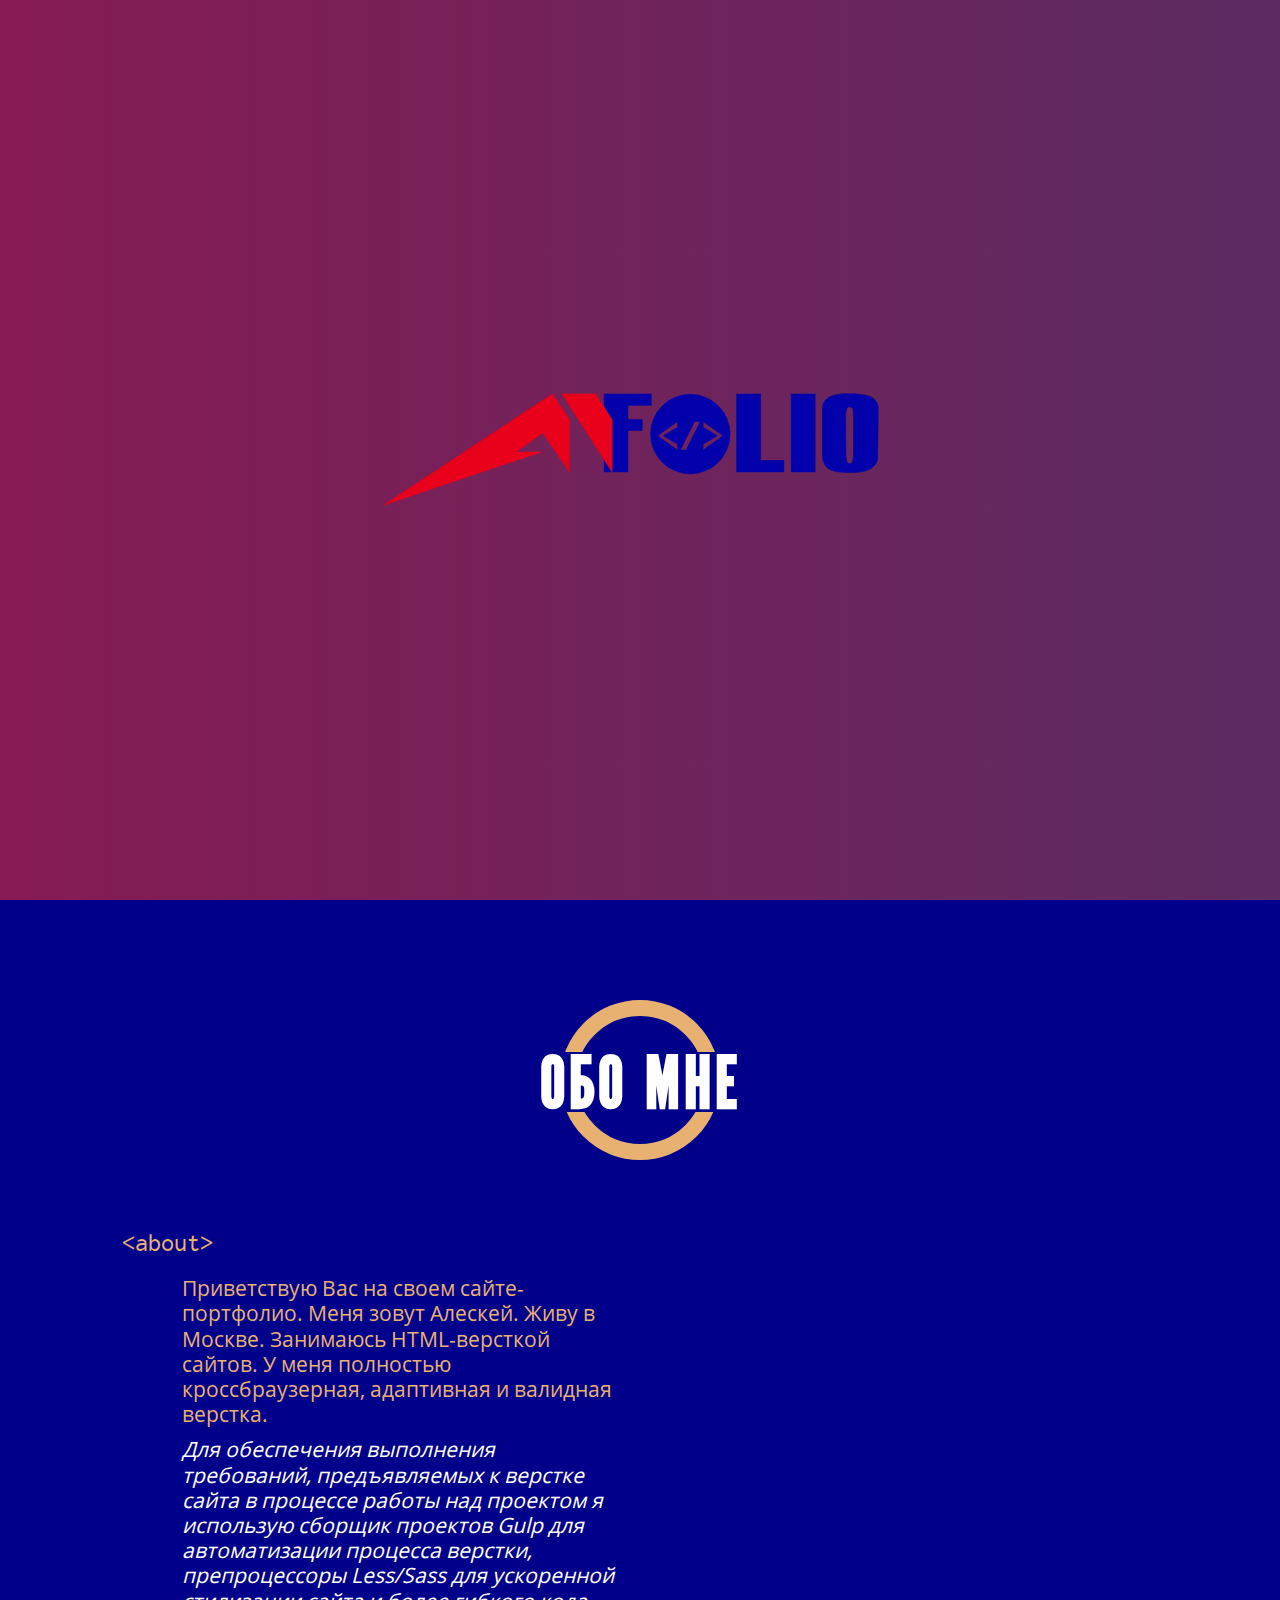
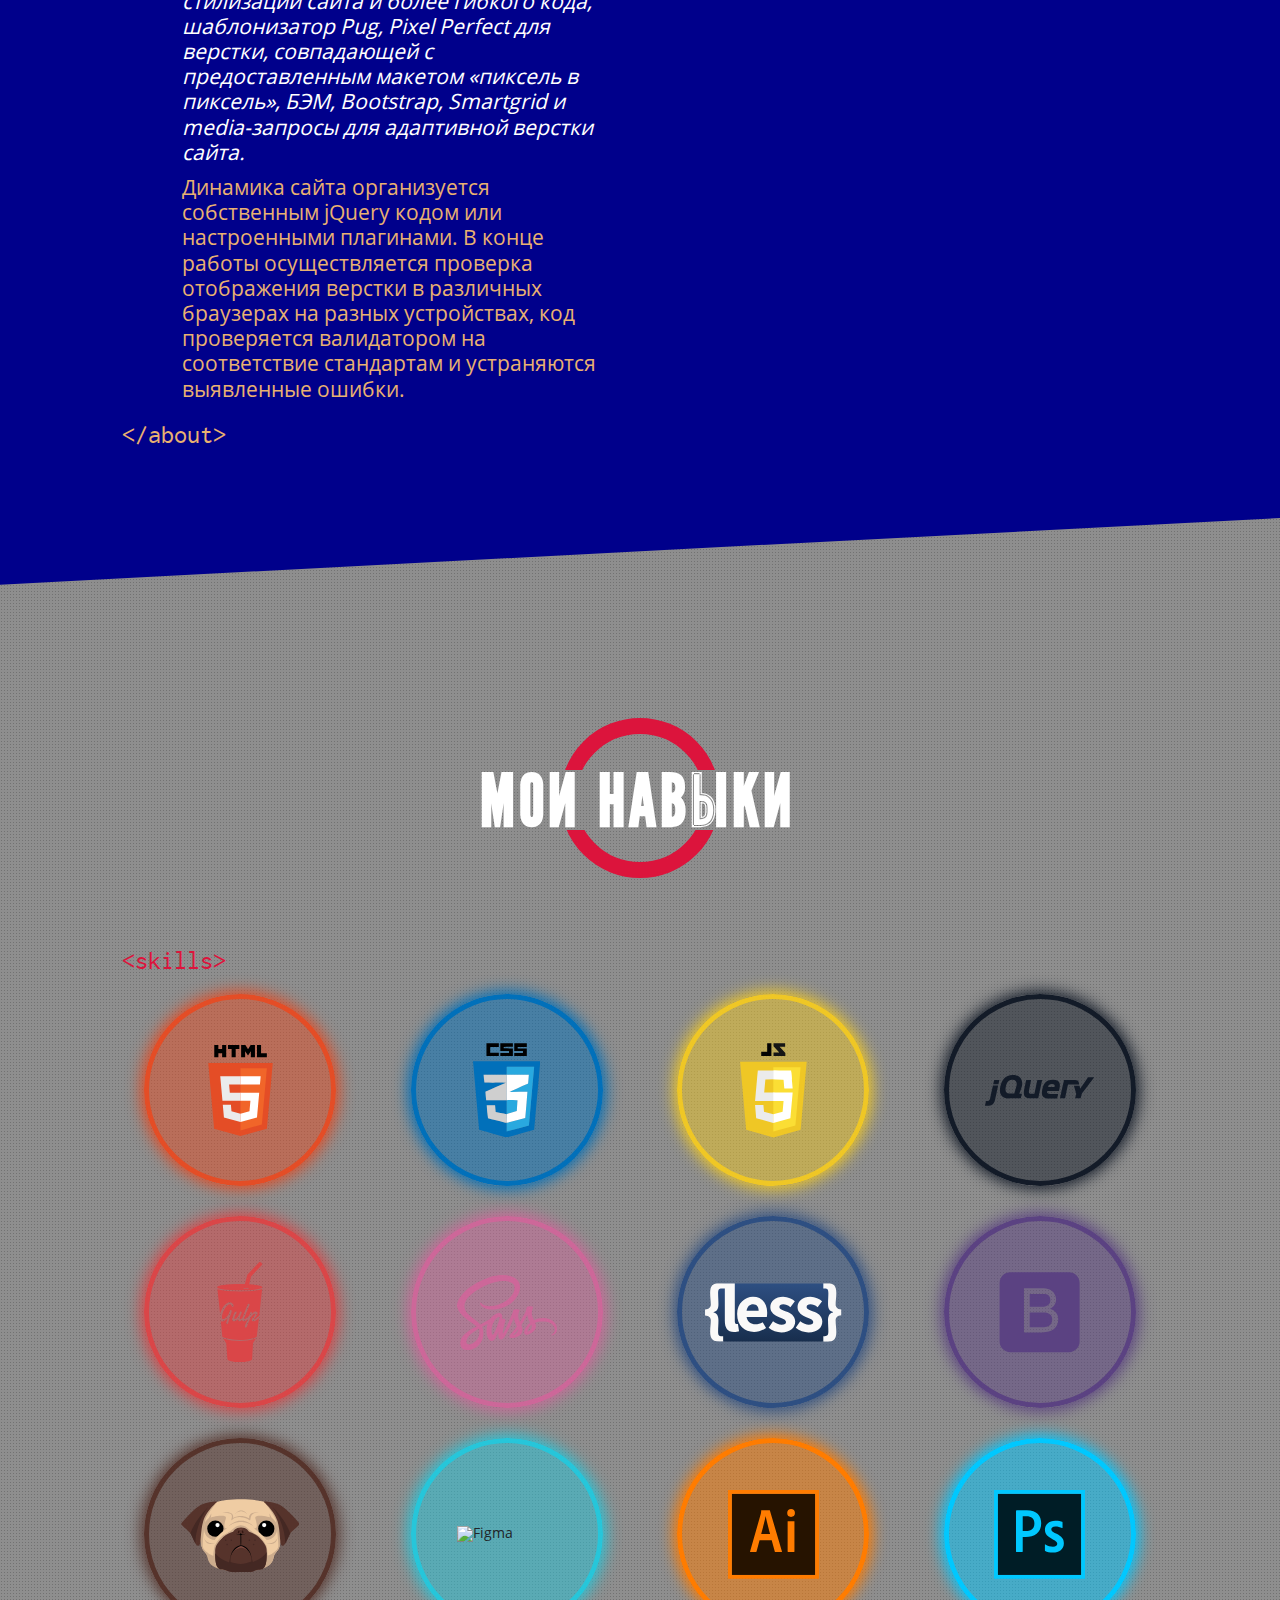
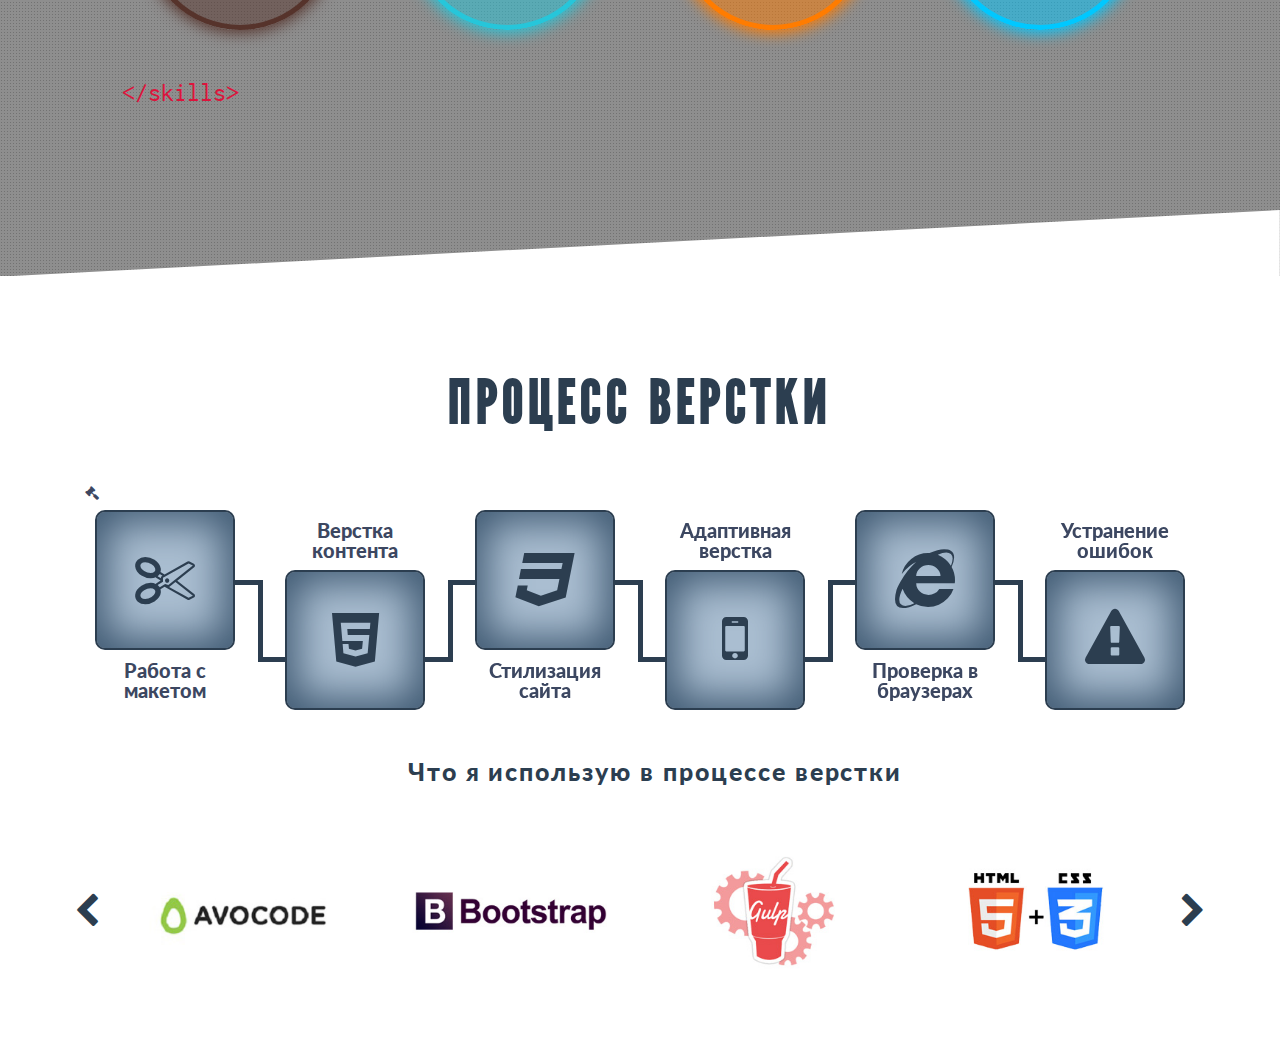
==== index.html @ 00ccf619 "com2" ====
<!DOCTYPE html>
<html lang="ru">
  <head>
    <meta charset="UTF-8">
    <meta http-equiv="X-UA-Compatible" content="IE=edge">
    <meta name="viewport" content="width=device-width, initial-scale=1">
    <meta name="description" content="Верстка сайтов по PSD макетам, Figma на заказ. Верстка сайтов, интернет-магазинов и Landing Page (фиксированная, резиновая, адаптивная).">
    <meta name="keywords" content="html, верстка, верстальщик, заказать верстку, верстка на заказ, верстка из PSD, верстка по Figma">
    <meta name="author" content="Алексей Михайловский">
    <meta property="og:title" content="Алексей Михайловский - HTML верстальщик | Портфолио верстальщика">
    <meta property="og:image" content="http://mikhalich.su/img/Logo.png">
    <meta property="og:description" content="Верстка сайтов по PSD макетам, Figma на заказ. Верстка сайтов, интернет-магазинов и Landing Page (фиксированная, резиновая, адаптивная).">
    <meta property="og:url" content="http://mikhalich.su/">
    <meta property="og:type" content="website">
    <meta name="yandex-verification" content="eb15e809f710916f">
    <link rel="stylesheet" type="text/css" href="css/animate.css">
    <link rel="stylesheet" type="text/css" href="css/libs.min.css">
    <link rel="stylesheet" type="text/css" href="css/fonts.css">
    <link rel="stylesheet" type="text/css" href="css/main.css">
    <link rel="shortcut icon" href="http://mikhalich.su/img/favicon.ico" type="image/x-icon">
    <!--HTML5 Shim and Respond.js for IE8 support of HTML5 elements and media queries-->
    <!--Предупреждение: Respond.js не работает при просмотре страницы через файл://-->
    <!--[if lt IE 9]>
    <script src="https://oss.maxcdn.com/html5shiv/3.7.3/html5shiv.min.js"></script >
    <script src="https://oss.maxcdn.com/respond/1.4.2/respond.min.js"></script>
    <![endif]
    -->
    <title>Алексей Михайловский - HTML верстальщик | Портфолио верстальщика</title>
  </head>
  <body>
    <!--PRELOADER-->
    <div class="preloader">
      <div class="preloader__bg"></div>
      <div class="logo">
        <svg class="logo__svg" version="1.1" xmlns="http://www.w3.org/2000/svg" xmlns:xlink="http://www.w3.org/1999/xlink" x="0px" y="0px" viewbox="0 0 900 210" style="enable-background:new 0 0 900 210;" xml:space="preserve">
          <path class="logo__svg-am" d="M0,201.5l296-195l30,45v92l-47-69c-4,4-47,34-47,34h45L0,201.5z"></path>
          <path class="logo__svg-text" d="M429,144v-73.5h25v-19h-25v-25h41v-20h-83v137H429"></path>
          <polygon class="logo__svg-am" points="313,6.5 372,6.5 401,51.5 401,143.5 "></polygon>
          <g class="logo__svg-text" fill-rule="evenodd">
            <path d="M538.5,7 A70,70 0 0,1 538.5,147 A70,70 0 0,1 538.5,7 z        M556,55 h-10 l-25,50 h10 z        M516,65 v-10 l-35,25 l35,25 v-10 l-25,-15 z        M561,65 v-10 l35,25 l-35,25 v-10 l25,-15 z" path=""></path>
          </g>
          <path class="logo__svg-text" d="M662,6v73.5v-1v20l0,0v25h41v20h-83v-137H662"></path>
          <path class="logo__svg-text" d="M758,6v73.5v-1v20l0,0v25l0,0v20h-42v-137H758"></path>
          <g class="logo__svg-text" fill-rule="evenodd">
            <path d="M869,30.5l-1,89c-3,20-24,25-45,25h-11c-31-2-36-7-41-24v-92c3-17,18-21,38.6-22.5l19,0.3	C854,8.5,866,12.5,869,30.5z        M825.5,46.7l-0.1,64.3c-0.4,14.4-3.3,18.1-6.2,18.1h-1.5c-4.3-1.4-5-5.1-5.7-17.3l-0.4-65	c0.4-12.3,1.8-17.3,5.8-17.7l2.6,0.2C824.8,29.4,825.1,33.7,825.5,46.7z"></path>
          </g>
        </svg>
      </div>
    </div>
    <!--NAVIGATE-->
    <nav class="navigate">
      <ul class="navigate__box">
        <li class="navigate__item"><a class="navigate__item-link" href="#">Обо мне</a></li>
        <li class="navigate__item"><a class="navigate__item-link" href="#">Навыки</a></li>
        <li class="navigate__item"><a class="navigate__item-link" href="#">Верстка</a></li>
        <li class="navigate__item"><a class="navigate__item-link" href="#">Портфолио</a></li>
        <li class="navigate__item"><a class="navigate__item-link" href="#">Контакты</a></li>
        <li class="navigate__item"><a class="navigate__item-link" href="#">Заявка</a></li>
      </ul>
    </nav>
    <!--HEADER-->
    <header class="header"> 
      <div class="header__up">
        <div class="header__logo">
          <svg class="logo__svg" version="1.1" xmlns="http://www.w3.org/2000/svg" xmlns:xlink="http://www.w3.org/1999/xlink" x="0px" y="0px" viewbox="0 0 900 210" style="enable-background:new 0 0 900 210;" xml:space="preserve">
            <path class="logo__svg-am" d="M0,201.5l296-195l30,45v92l-47-69c-4,4-47,34-47,34h45L0,201.5z"></path>
            <path class="logo__svg-text" d="M429,144v-73.5h25v-19h-25v-25h41v-20h-83v137H429"></path>
            <polygon class="logo__svg-am" points="313,6.5 372,6.5 401,51.5 401,143.5 "></polygon>
            <g class="logo__svg-text" fill-rule="evenodd">
              <path d="M538.5,7 A70,70 0 0,1 538.5,147 A70,70 0 0,1 538.5,7 z          M556,55 h-10 l-25,50 h10 z          M516,65 v-10 l-35,25 l35,25 v-10 l-25,-15 z          M561,65 v-10 l35,25 l-35,25 v-10 l25,-15 z" path=""></path>
            </g>
            <path class="logo__svg-text" d="M662,6v73.5v-1v20l0,0v25h41v20h-83v-137H662"></path>
            <path class="logo__svg-text" d="M758,6v73.5v-1v20l0,0v25l0,0v20h-42v-137H758"></path>
            <g class="logo__svg-text" fill-rule="evenodd">
              <path d="M869,30.5l-1,89c-3,20-24,25-45,25h-11c-31-2-36-7-41-24v-92c3-17,18-21,38.6-22.5l19,0.3	C854,8.5,866,12.5,869,30.5z          M825.5,46.7l-0.1,64.3c-0.4,14.4-3.3,18.1-6.2,18.1h-1.5c-4.3-1.4-5-5.1-5.7-17.3l-0.4-65	c0.4-12.3,1.8-17.3,5.8-17.7l2.6,0.2C824.8,29.4,825.1,33.7,825.5,46.7z"></path>
            </g>
          </svg>
        </div>
        <div class="header__button"><span></span><span></span><span></span></div>
      </div>
      <!--.header__angle
      svg(version='1.1', xmlns='http://www.w3.org/2000/svg', xmlns:xlink='http://www.w3.org/1999/xlink', x='0px', y='0px', viewbox='0 0 1920 100', style='enable-background:new 0 0 1920 100;', xml:space='preserve')
        polygon(points="0,100 1920,100 1920,0" fill="#f031f7")
      -->
      <div class="headerDown">
        <div class="container">
          <div class="row justify-content-center">
            <div class="col">
              <h1 class="headerDown__text">Приветствую,<br>я Алексей Михайловский<br><span>HTML верстальщик</span></h1>
            </div>
          </div>
        </div>
      </div>
    </header>
    <main class="main">
      <!--ABOUT ME-->
      <section class="aboutMe">
        <div class="container-fluid">
          <div class="row">
            <div class="col">
              <div class="title">
                <svg class="circle" version="1.1" xmlns="http://www.w3.org/2000/svg" xmlns:xlink="http://www.w3.org/1999/xlink" x="0px" y="0px" viewbox="0 0 250 200" style="enable-background:new 0 0 250 200;" xml:space="preserve">
                  <circle r="90" cx="125" cy="100" stroke="#e9b171" stroke-width="20" fill="transparent"></circle>
                  <rect x="0" y="65" width="250" height="75" fill="#00008B"></rect>
                  <text class="circle__text" x="0" y="135" fill="#fff">ОБО МНЕ </text>
                </svg>
              </div>
            </div>
          </div>
          <div class="row justify-content-center">
            <div class="col-xl-5 col-lg-6">
              <div class="aboutMe__info">
                <p class="tag">&lt;about&gt;</p>
                <p class="aboutMe__text">Приветствую Вас на своем сайте-портфолио. Меня зовут Алескей. Живу в Москве. Занимаюсь HTML-версткой сайтов.  У меня полностью кроссбраузерная, адаптивная и валидная верстка.</p>
                <p class="aboutMe__text">Для обеспечения выполнения требований, предъявляемых к верстке сайта в процессе работы над проектом я использую сборщик проектов Gulp для автоматизации процесса верстки, препроцессоры Less/Sass для ускоренной стилизации сайта и более гибкого кода, шаблонизатор Pug, Pixel Perfect для верстки, совпадающей с предоставленным макетом «пиксель в пиксель», БЭМ, Bootstrap, Smartgrid и media-запросы для адаптивной верстки сайта.</p>
                <p class="aboutMe__text">Динамика сайта организуется собственным jQuery кодом или настроенными плагинами. В конце работы осуществляется проверка отображения верстки в различных браузерах на разных устройствах, код проверяется валидатором на соответствие стандартам и устраняются выявленные ошибки.</p>
                <p class="tag">&lt;/about&gt;</p>
              </div>
            </div>
            <div class="col-xl-5 col-lg-6">
              <div class="myfoto">
                <svg class="gexagon" width="0" height="0">
                  <defs>
                    <defs>
                      <path id="gexagon" d="M0.0000,0.0151 L0.0302,0.0000 L0.0605,0.0151 L0.0605,0.0453 L0.0302,0.0605 L0.0000,0.0453z"></path>
                    </defs>
                    <clippath id="clipping" clippathunits="objectBoundingBox">
                      <use class="gexagon-item first" xlink:href="#gexagon" x="0.5625" y="0.0000"></use>
                      <use class="gexagon-item first" xlink:href="#gexagon" x="0.625" y="0.0000"></use>
                      <use class="gexagon-item second" xlink:href="#gexagon" x="0.4687" y="0.0485"></use>
                      <use class="gexagon-item second" xlink:href="#gexagon" x="0.5312" y="0.0485"></use>
                      <use class="gexagon-item third" xlink:href="#gexagon" x="0.5937" y="0.0485"></use>
                      <use class="gexagon-item first" xlink:href="#gexagon" x="0.6562" y="0.0485"></use>
                      <use class="gexagon-item first" xlink:href="#gexagon" x="0.7187" y="0.0485"></use>
                      <use class="gexagon-item third" xlink:href="#gexagon" x="0.7812" y="0.0485"></use>
                      <use class="gexagon-item second" xlink:href="#gexagon" x="0.375" y="0.097"></use>
                      <use class="gexagon-item first" xlink:href="#gexagon" x="0.4375" y="0.097"></use>
                      <use class="gexagon-item first" xlink:href="#gexagon" x="0.5" y="0.097"></use>
                      <use class="gexagon-item third" xlink:href="#gexagon" x="0.5625" y="0.097"></use>
                      <use class="gexagon-item second" xlink:href="#gexagon" x="0.625" y="0.097"></use>
                      <use class="gexagon-item first" xlink:href="#gexagon" x="0.6875" y="0.097"></use>
                      <use class="gexagon-item first" xlink:href="#gexagon" x="0.75" y="0.097"></use>
                      <use class="gexagon-item third" xlink:href="#gexagon" x="0.8125" y="0.097"></use>
                      <use class="gexagon-item third" xlink:href="#gexagon" x="0.875" y="0.097"></use>
                      <use class="gexagon-item second" xlink:href="#gexagon" x="0.2812" y="0.1455"></use>
                      <use class="gexagon-item third" xlink:href="#gexagon" x="0.3437" y="0.1455"></use>
                      <use class="gexagon-item first" xlink:href="#gexagon" x="0.4062" y="0.1455"></use>
                      <use class="gexagon-item second" xlink:href="#gexagon" x="0.4687" y="0.1455"></use>
                      <use class="gexagon-item second" xlink:href="#gexagon" x="0.5312" y="0.1455"></use>
                      <use class="gexagon-item third" xlink:href="#gexagon" x="0.5937" y="0.1455"></use>
                      <use class="gexagon-item first" xlink:href="#gexagon" x="0.6562" y="0.1455"></use>
                      <use class="gexagon-item third" xlink:href="#gexagon" x="0.7187" y="0.1455"></use>
                      <use class="gexagon-item third" xlink:href="#gexagon" x="0.7812" y="0.1455"></use>
                      <use class="gexagon-item first" xlink:href="#gexagon" x="0.8437" y="0.1455"></use>
                      <use class="gexagon-item first" xlink:href="#gexagon" x="0.9062" y="0.1455"></use>
                      <use class="gexagon-item second" xlink:href="#gexagon" x="0.1875" y="0.194"></use>
                      <use class="gexagon-item second" xlink:href="#gexagon" x="0.25" y="0.194"></use>
                      <use class="gexagon-item first" xlink:href="#gexagon" x="0.3125" y="0.194"></use>
                      <use class="gexagon-item second" xlink:href="#gexagon" x="0.375" y="0.194"></use>
                      <use class="gexagon-item second" xlink:href="#gexagon" x="0.4375" y="0.194"></use>
                      <use class="gexagon-item first" xlink:href="#gexagon" x="0.5" y="0.194"></use>
                      <use class="gexagon-item third" xlink:href="#gexagon" x="0.5625" y="0.194"></use>
                      <use class="gexagon-item second" xlink:href="#gexagon" x="0.625" y="0.194"></use>
                      <use class="gexagon-item third" xlink:href="#gexagon" x="0.6875" y="0.194"></use>
                      <use class="gexagon-item first" xlink:href="#gexagon" x="0.75" y="0.194"></use>
                      <use class="gexagon-item first" xlink:href="#gexagon" x="0.8125" y="0.194"></use>
                      <use class="gexagon-item third" xlink:href="#gexagon" x="0.875" y="0.194"></use>
                      <use class="gexagon-item second" xlink:href="#gexagon" x="0.9375" y="0.194"></use>
                      <use class="gexagon-item first" xlink:href="#gexagon" x="0.0937" y="0.2425"></use>
                      <use class="gexagon-item third" xlink:href="#gexagon" x="0.1562" y="0.2425"></use>
                      <use class="gexagon-item second" xlink:href="#gexagon" x="0.2187" y="0.2425"></use>
                      <use class="gexagon-item second" xlink:href="#gexagon" x="0.2812" y="0.2425"></use>
                      <use class="gexagon-item third" xlink:href="#gexagon" x="0.3437" y="0.2425"></use>
                      <use class="gexagon-item first" xlink:href="#gexagon" x="0.4062" y="0.2425"></use>
                      <use class="gexagon-item first" xlink:href="#gexagon" x="0.4687" y="0.2425"></use>
                      <use class="gexagon-item second" xlink:href="#gexagon" x="0.5312" y="0.2425"></use>
                      <use class="gexagon-item third" xlink:href="#gexagon" x="0.5937" y="0.2425"></use>
                      <use class="gexagon-item first" xlink:href="#gexagon" x="0.6562" y="0.2425"></use>
                      <use class="gexagon-item third" xlink:href="#gexagon" x="0.7187" y="0.2425"></use>
                      <use class="gexagon-item third" xlink:href="#gexagon" x="0.7812" y="0.2425"></use>
                      <use class="gexagon-item third" xlink:href="#gexagon" x="0.8437" y="0.2425"></use>
                      <use class="gexagon-item first" xlink:href="#gexagon" x="0.9062" y="0.2425"></use>
                      <use class="gexagon-item first" xlink:href="#gexagon" x="0.125" y="0.291"></use>
                      <use class="gexagon-item second" xlink:href="#gexagon" x="0.1875" y="0.291"></use>
                      <use class="gexagon-item second" xlink:href="#gexagon" x="0.25" y="0.291"></use>
                      <use class="gexagon-item first" xlink:href="#gexagon" x="0.3125" y="0.291"></use>
                      <use class="gexagon-item second" xlink:href="#gexagon" x="0.375" y="0.291"></use>
                      <use class="gexagon-item second" xlink:href="#gexagon" x="0.4375" y="0.291"></use>
                      <use class="gexagon-item first" xlink:href="#gexagon" x="0.5" y="0.291"></use>
                      <use class="gexagon-item third" xlink:href="#gexagon" x="0.5625" y="0.291"></use>
                      <use class="gexagon-item second" xlink:href="#gexagon" x="0.625" y="0.291"></use>
                      <use class="gexagon-item third" xlink:href="#gexagon" x="0.6875" y="0.291"></use>
                      <use class="gexagon-item first" xlink:href="#gexagon" x="0.75" y="0.291"></use>
                      <use class="gexagon-item third" xlink:href="#gexagon" x="0.8125" y="0.291"></use>
                      <use class="gexagon-item first" xlink:href="#gexagon" x="0.875" y="0.291"></use>
                      <use class="gexagon-item first" xlink:href="#gexagon" x="0.9375" y="0.291"></use>
                      <use class="gexagon-item third" xlink:href="#gexagon" x="0.1562" y="0.3395"></use>
                      <use class="gexagon-item second" xlink:href="#gexagon" x="0.2187" y="0.3395"></use>
                      <use class="gexagon-item second" xlink:href="#gexagon" x="0.2812" y="0.3395"></use>
                      <use class="gexagon-item third" xlink:href="#gexagon" x="0.3437" y="0.3395"></use>
                      <use class="gexagon-item first" xlink:href="#gexagon" x="0.4062" y="0.3395"></use>
                      <use class="gexagon-item second" xlink:href="#gexagon" x="0.4687" y="0.3395"></use>
                      <use class="gexagon-item second" xlink:href="#gexagon" x="0.5312" y="0.3395"></use>
                      <use class="gexagon-item third" xlink:href="#gexagon" x="0.5937" y="0.3395"></use>
                      <use class="gexagon-item first" xlink:href="#gexagon" x="0.6562" y="0.3395"></use>
                      <use class="gexagon-item third" xlink:href="#gexagon" x="0.7187" y="0.3395"></use>
                      <use class="gexagon-item first" xlink:href="#gexagon" x="0.7812" y="0.3395"></use>
                      <use class="gexagon-item third" xlink:href="#gexagon" x="0.8437" y="0.3395"></use>
                      <use class="gexagon-item first" xlink:href="#gexagon" x="0.9062" y="0.3395"></use>
                      <use class="gexagon-item second" xlink:href="#gexagon" x="0.1875" y="0.388"></use>
                      <use class="gexagon-item second" xlink:href="#gexagon" x="0.25" y="0.388"></use>
                      <use class="gexagon-item first" xlink:href="#gexagon" x="0.3125" y="0.388"></use>
                      <use class="gexagon-item second" xlink:href="#gexagon" x="0.375" y="0.388"></use>
                      <use class="gexagon-item second" xlink:href="#gexagon" x="0.4375" y="0.388"></use>
                      <use class="gexagon-item first" xlink:href="#gexagon" x="0.5" y="0.388"></use>
                      <use class="gexagon-item third" xlink:href="#gexagon" x="0.5625" y="0.388"></use>
                      <use class="gexagon-item second" xlink:href="#gexagon" x="0.625" y="0.388"></use>
                      <use class="gexagon-item third" xlink:href="#gexagon" x="0.6875" y="0.388"></use>
                      <use class="gexagon-item first" xlink:href="#gexagon" x="0.75" y="0.388"></use>
                      <use class="gexagon-item first" xlink:href="#gexagon" x="0.8125" y="0.388"></use>
                      <use class="gexagon-item third" xlink:href="#gexagon" x="0.875" y="0.388"></use>
                      <use class="gexagon-item second" xlink:href="#gexagon" x="0.9375" y="0.388"></use>
                      <use class="gexagon-item second" xlink:href="#gexagon" x="0.2187" y="0.4365"></use>
                      <use class="gexagon-item second" xlink:href="#gexagon" x="0.2812" y="0.4365"></use>
                      <use class="gexagon-item first" xlink:href="#gexagon" x="0.3437" y="0.4365"></use>
                      <use class="gexagon-item first" xlink:href="#gexagon" x="0.4062" y="0.4365"></use>
                      <use class="gexagon-item second" xlink:href="#gexagon" x="0.4687" y="0.4365"></use>
                      <use class="gexagon-item second" xlink:href="#gexagon" x="0.5312" y="0.4365"></use>
                      <use class="gexagon-item third" xlink:href="#gexagon" x="0.5937" y="0.4365"></use>
                      <use class="gexagon-item first" xlink:href="#gexagon" x="0.6562" y="0.4365"></use>
                      <use class="gexagon-item third" xlink:href="#gexagon" x="0.7187" y="0.4365"></use>
                      <use class="gexagon-item third" xlink:href="#gexagon" x="0.7812" y="0.4365"></use>
                      <use class="gexagon-item first" xlink:href="#gexagon" x="0.8437" y="0.4365"></use>
                      <use class="gexagon-item first" xlink:href="#gexagon" x="0.1875" y="0.485"></use>
                      <use class="gexagon-item second" xlink:href="#gexagon" x="0.25" y="0.485"></use>
                      <use class="gexagon-item second" xlink:href="#gexagon" x="0.3125" y="0.485"></use>
                      <use class="gexagon-item second" xlink:href="#gexagon" x="0.375" y="0.485"></use>
                      <use class="gexagon-item second" xlink:href="#gexagon" x="0.4375" y="0.485"></use>
                      <use class="gexagon-item first" xlink:href="#gexagon" x="0.5" y="0.485"></use>
                      <use class="gexagon-item third" xlink:href="#gexagon" x="0.5625" y="0.485"></use>
                      <use class="gexagon-item second" xlink:href="#gexagon" x="0.625" y="0.485"></use>
                      <use class="gexagon-item third" xlink:href="#gexagon" x="0.6875" y="0.485"></use>
                      <use class="gexagon-item first" xlink:href="#gexagon" x="0.75" y="0.485"></use>
                      <use class="gexagon-item first" xlink:href="#gexagon" x="0.8125" y="0.485"></use>
                      <use class="gexagon-item third" xlink:href="#gexagon" x="0.875" y="0.485"></use>
                      <use class="gexagon-item third" xlink:href="#gexagon" x="0.2187" y="0.5335"></use>
                      <use class="gexagon-item third" xlink:href="#gexagon" x="0.2812" y="0.5335"></use>
                      <use class="gexagon-item third" xlink:href="#gexagon" x="0.3437" y="0.5335"></use>
                      <use class="gexagon-item first" xlink:href="#gexagon" x="0.4062" y="0.5335"></use>
                      <use class="gexagon-item second" xlink:href="#gexagon" x="0.4687" y="0.5335"></use>
                      <use class="gexagon-item second" xlink:href="#gexagon" x="0.5312" y="0.5335"></use>
                      <use class="gexagon-item first" xlink:href="#gexagon" x="0.5937" y="0.5335"></use>
                      <use class="gexagon-item first" xlink:href="#gexagon" x="0.6562" y="0.5335"></use>
                      <use class="gexagon-item third" xlink:href="#gexagon" x="0.7187" y="0.5335"></use>
                      <use class="gexagon-item third" xlink:href="#gexagon" x="0.7812" y="0.5335"></use>
                      <use class="gexagon-item third" xlink:href="#gexagon" x="0.8437" y="0.5335"></use>
                      <use class="gexagon-item second" xlink:href="#gexagon" x="0.3125" y="0.582"></use>
                      <use class="gexagon-item second" xlink:href="#gexagon" x="0.375" y="0.582"></use>
                      <use class="gexagon-item second" xlink:href="#gexagon" x="0.4375" y="0.582"></use>
                      <use class="gexagon-item first" xlink:href="#gexagon" x="0.5" y="0.582"></use>
                      <use class="gexagon-item third" xlink:href="#gexagon" x="0.5625" y="0.582"></use>
                      <use class="gexagon-item second" xlink:href="#gexagon" x="0.625" y="0.582"></use>
                      <use class="gexagon-item third" xlink:href="#gexagon" x="0.6875" y="0.582"></use>
                      <use class="gexagon-item first" xlink:href="#gexagon" x="0.75" y="0.582"></use>
                      <use class="gexagon-item first" xlink:href="#gexagon" x="0.8125" y="0.582"></use>
                      <use class="gexagon-item third" xlink:href="#gexagon" x="0.875" y="0.582"></use>
                      <use class="gexagon-item third" xlink:href="#gexagon" x="0.3437" y="0.6305"></use>
                      <use class="gexagon-item first" xlink:href="#gexagon" x="0.4062" y="0.6305"></use>
                      <use class="gexagon-item second" xlink:href="#gexagon" x="0.4687" y="0.6305"></use>
                      <use class="gexagon-item second" xlink:href="#gexagon" x="0.5312" y="0.6305"></use>
                      <use class="gexagon-item second" xlink:href="#gexagon" x="0.5937" y="0.6305"></use>
                      <use class="gexagon-item first" xlink:href="#gexagon" x="0.6562" y="0.6305"></use>
                      <use class="gexagon-item second" xlink:href="#gexagon" x="0.7185" y="0.6305"></use>
                      <use class="gexagon-item first" xlink:href="#gexagon" x="0.3125" y="0.679"></use>
                      <use class="gexagon-item second" xlink:href="#gexagon" x="0.375" y="0.679"></use>
                      <use class="gexagon-item second" xlink:href="#gexagon" x="0.4375" y="0.679"></use>
                      <use class="gexagon-item first" xlink:href="#gexagon" x="0.5" y="0.679"></use>
                      <use class="gexagon-item third" xlink:href="#gexagon" x="0.5625" y="0.679"></use>
                      <use class="gexagon-item second" xlink:href="#gexagon" x="0.625" y="0.679"></use>
                      <use class="gexagon-item second" xlink:href="#gexagon" x="0.6875" y="0.679"></use>
                      <use class="gexagon-item third" xlink:href="#gexagon" x="0.75" y="0.679"></use>
                      <use class="gexagon-item third" xlink:href="#gexagon" x="0.3437" y="0.7275"></use>
                      <use class="gexagon-item second" xlink:href="#gexagon" x="0.4062" y="0.7275"></use>
                      <use class="gexagon-item first" xlink:href="#gexagon" x="0.4687" y="0.7275"></use>
                      <use class="gexagon-item second" xlink:href="#gexagon" x="0.5312" y="0.7275"></use>
                      <use class="gexagon-item first" xlink:href="#gexagon" x="0.5937" y="0.7275"></use>
                      <use class="gexagon-item second" xlink:href="#gexagon" x="0.6562" y="0.7275"></use>
                      <use class="gexagon-item second" xlink:href="#gexagon" x="0.7185" y="0.7275"></use>
                      <use class="gexagon-item first" xlink:href="#gexagon" x="0.4375" y="0.776"></use>
                      <use class="gexagon-item first" xlink:href="#gexagon" x="0.5" y="0.776"></use>
                      <use class="gexagon-item third" xlink:href="#gexagon" x="0.5625" y="0.776"></use>
                      <use class="gexagon-item second" xlink:href="#gexagon" x="0.625" y="0.776"></use>
                      <use class="gexagon-item second" xlink:href="#gexagon" x="0.4062" y="0.8245"></use>
                      <use class="gexagon-item second" xlink:href="#gexagon" x="0.4687" y="0.8245"></use>
                      <use class="gexagon-item second" xlink:href="#gexagon" x="0.5312" y="0.8245"></use>
                      <use class="gexagon-item second" xlink:href="#gexagon" x="0.5937" y="0.8245"></use>
                      <use class="gexagon-item second" xlink:href="#gexagon" x="0.6562" y="0.8245"></use>
                      <use class="gexagon-item first" xlink:href="#gexagon" x="0.4375" y="0.873"></use>
                      <use class="gexagon-item first" xlink:href="#gexagon" x="0.5" y="0.873"></use>
                      <use class="gexagon-item third" xlink:href="#gexagon" x="0.5625" y="0.873"></use>
                      <use class="gexagon-item second" xlink:href="#gexagon" x="0.625" y="0.873"></use>
                      <use class="gexagon-item second" xlink:href="#gexagon" x="0.5312" y="0.9215"></use>
                      <use class="gexagon-item second" xlink:href="#gexagon" x="0.5937" y="0.9215"></use>
                    </clippath>
                  </defs>
                </svg>
                <div class="myfoto__img"><img class="img" src="img/developer.jpg" alt="Верстальщик"></div>
              </div>
            </div>
          </div>
        </div>
      </section>
      <!--SKILLS-->
      <section class="skills">
        <div class="skills__angleUp">
          <svg version="1.1" xmlns="http://www.w3.org/2000/svg" xmlns:xlink="http://www.w3.org/1999/xlink" x="0px" y="0px" viewbox="0 0 1920 100" style="enable-background:new 0 0 1920 100;" xml:space="preserve">
            <polygon points="0,0 1920,0 0,100" fill="#00008B"></polygon>
          </svg>
        </div>
        <div class="skills__angleDown">
          <svg version="1.1" xmlns="http://www.w3.org/2000/svg" xmlns:xlink="http://www.w3.org/1999/xlink" x="0px" y="0px" viewbox="0 0 1920 100" style="enable-background:new 0 0 1920 100;" xml:space="preserve">
            <polygon points="0,100 1920,100 1920,0" fill="#fff"></polygon>
          </svg>
        </div>
        <div class="container">
          <div class="row">
            <div class="col">
              <div class="title">
                <svg class="circle" version="1.1" xmlns="http://www.w3.org/2000/svg" xmlns:xlink="http://www.w3.org/1999/xlink" x="0px" y="0px" viewbox="0 0 400 200" style="enable-background:new 0 0 400 200;" xml:space="preserve">
                  <defs>
                    <clipPath id="rect">
                      <rect x="0" y="0" width="400" height="65"></rect>
                      <rect x="0" y="140" width="400" height="60"></rect>
                    </clipPath>
                  </defs>
                  <circle r="90" cx="200" cy="100" stroke="#DC143C" stroke-width="20" fill="transparent" style="clip-path: url(#rect);"></circle>
                  <text class="circle__text" x="0" y="135" fill="#fff">МОИ НАВЫКИ</text>
                </svg>
              </div>
            </div>
          </div>
        </div>
        <div class="container-fluid">
          <div class="row justify-content-center">
            <div class="col-xl-10 col-lg-12">
              <p class="tag">&lt;skills&gt;</p>
            </div>
          </div>
          <div class="row justify-content-center">
            <div class="col-xl-10 col-lg-12">
              <div class="row">
                <div class="col-md-3 col-sm-6 col-xs-12">
                  <div class="skill html" data-percent="90">
                    <div class="skill__percent"></div>
                    <div class="skill__title">
                      <svg xmlns="http://www.w3.org/2000/svg" viewBox="0 0 512 512">
                        <title>HTML5 Logo</title>
                        <path d="M108.4 0h23v22.8h21.2V0h23v69h-23V46h-21v23h-23.2M206 23h-20.3V0h63.7v23H229v46h-23M259.5 0h24.1l14.8 24.3L313.2 0h24.1v69h-23V34.8l-16.1 24.8l-16.1-24.8v34.2h-22.6M348.7 0h23v46.2h32.6V69h-55.6"></path>
                        <path fill="#e44d26" d="M107.6 471l-33-370.4h362.8l-33 370.2L255.7 512"></path>
                        <path fill="#f16529" d="M256 480.5V131H404.3L376 447"></path>
                        <path fill="#ebebeb" d="M142 176.3h114v45.4h-64.2l4.2 46.5h60v45.3H154.4M156.4 336.3H202l3.2 36.3 50.8 13.6v47.4l-93.2-26"></path>
                        <path fill="#fff" d="M369.6 176.3H255.8v45.4h109.6M361.3 268.2H255.8v45.4h56l-5.3 59-50.7 13.6v47.2l93-25.8"></path>
                      </svg>
                    </div>
                    <div class="skill__item">
                      <svg version="1.1" xmlns="http://www.w3.org/2000/svg" xmlns:xlink="http://www.w3.org/1999/xlink" x="0px" y="0px" viewBox="0 0 200 200" style="enable-background:new 0 0 200 200;" xml:space="preserve">
                        <path class="wave" fill="rgba(228, 77, 38, .5)" d="M0,10 C 120,-20 80,60 200,10 V200 H0z">
                          <animate dur="5s" repeatCount="indefinite" attributeName="d" values="M0,10 C 120,-20 80,60 200,10 V200 H0z;                    M0,10 C 80,60 120,-20 200,10 V200 H0z;                    M0,10 C 120,-20 80,60 200,10 V200 H0z"></animate>
                        </path>
                      </svg>
                    </div>
                  </div>
                </div>
                <div class="col-md-3 col-sm-6 col-xs-12">
                  <div class="skill css" data-percent="80">
                    <div class="skill__percent"></div>
                    <div class="skill__title">
                      <svg viewBox="0 0 342 480" version="1.1" xmlns="http://www.w3.org/2000/svg">
                        <g id="#000000ff">
                          <path fill="#000000" opacity="1.00" d=" M 68.37 0.96 C 89.37 0.70 110.37 0.88 131.37 0.87 C 131.42 7.44 131.52 14.01 131.28 20.58 C 116.73 20.48 102.19 20.58 87.65 20.67 C 87.55 30.21 87.36 39.75 87.45 49.29 C 102.05 49.38 116.66 49.52 131.26 49.46 C 131.43 54.86 131.37 60.28 131.21 65.69 C 110.27 65.55 89.33 65.61 68.39 65.63 C 68.44 44.07 68.48 22.52 68.37 0.96 Z"></path>
                          <path fill="#000000" opacity="1.00" d=" M 138.86 0.89 C 160.12 0.85 181.38 0.72 202.65 0.96 C 202.57 7.17 202.63 13.37 202.63 19.58 C 187.16 19.53 171.68 19.60 156.21 19.78 C 156.23 22.22 156.23 24.66 156.21 27.10 C 171.66 27.35 187.10 27.38 202.54 27.47 C 202.60 40.20 202.57 52.92 202.65 65.64 C 181.38 65.60 160.11 65.62 138.84 65.72 C 138.73 60.58 138.72 55.45 138.87 50.31 C 153.61 50.35 168.36 50.37 183.10 50.25 C 183.19 46.94 183.23 43.62 183.22 40.31 C 168.41 40.31 153.59 40.36 138.78 40.26 C 138.78 27.14 138.78 14.01 138.86 0.89 Z"></path>
                          <path fill="#000000" opacity="1.00" d=" M 209.77 1.00 C 230.99 1.00 252.22 1.00 273.44 1.00 C 273.53 7.24 273.62 13.48 273.42 19.71 C 257.88 19.70 242.34 19.79 226.80 19.82 C 226.84 22.37 226.90 24.92 227.03 27.47 C 242.48 27.40 257.93 27.59 273.37 27.75 C 273.51 40.42 273.61 53.09 273.43 65.76 C 252.16 65.70 230.89 65.70 209.62 65.80 C 209.49 60.68 209.45 55.54 209.67 50.42 C 224.38 50.53 239.10 50.51 253.82 50.37 C 253.86 47.05 253.93 43.73 253.90 40.42 C 239.13 40.56 224.35 40.48 209.57 40.43 C 209.57 27.29 209.67 14.14 209.77 1.00 Z"></path>
                        </g>
                        <g id="#0170baff">
                          <path fill="#0170ba" opacity="1.00" d=" M 0.00 92.46 C 113.92 92.45 227.83 92.44 341.75 92.46 C 335.48 163.31 329.31 234.16 322.78 304.99 C 318.90 350.26 314.90 395.53 310.68 440.77 C 286.37 447.21 262.30 454.55 238.00 461.02 C 215.68 467.57 193.18 473.50 170.85 480.00 L 170.19 480.00 C 148.94 473.68 127.48 468.12 106.23 461.80 C 81.15 455.04 56.29 447.50 31.20 440.77 C 27.93 406.86 24.98 372.93 22.07 339.00 C 16.58 276.31 10.61 213.66 5.33 150.96 C 3.50 132.09 2.19 113.16 0.00 94.33 L 0.00 92.46 M 171.41 120.41 C 171.17 134.02 171.59 147.64 171.17 161.24 C 132.09 161.10 93.00 161.21 53.92 161.25 C 54.59 174.46 56.36 187.58 58.18 200.68 C 94.54 202.03 130.95 200.63 167.31 201.72 C 135.50 215.99 103.30 229.43 71.35 243.40 C 68.61 244.62 65.68 245.54 63.23 247.32 C 63.50 261.83 65.84 276.26 66.87 290.74 C 86.25 290.67 105.62 290.36 125.00 290.33 C 140.53 290.25 156.07 290.56 171.60 290.22 C 170.86 314.08 171.83 337.97 171.10 361.83 C 160.65 360.28 150.33 357.95 139.92 356.10 C 131.71 354.31 123.30 353.38 115.21 351.03 C 114.06 339.58 113.26 328.09 112.24 316.63 C 109.90 315.91 107.42 315.98 105.00 315.94 C 93.26 316.01 81.51 315.90 69.76 316.08 C 70.91 338.11 72.89 360.11 76.26 381.93 C 87.84 384.95 99.44 387.91 111.00 391.06 C 128.71 395.88 146.64 399.89 164.38 404.63 C 166.49 405.08 168.62 405.86 170.81 405.68 C 171.99 420.17 171.08 434.75 171.30 449.28 C 175.39 448.62 179.41 447.61 183.36 446.39 C 216.94 437.27 250.48 427.98 284.04 418.77 C 285.71 405.57 286.49 392.28 287.81 379.05 C 291.30 338.83 294.82 298.61 298.48 258.40 C 302.77 212.40 306.48 166.35 310.80 120.35 C 264.33 120.39 217.87 120.26 171.41 120.41 Z"></path>
                        </g>
                        <g id="#29a9dfff">
                          <path fill="#29a9df" opacity="1.00" d=" M 171.41 120.41 C 217.87 120.26 264.33 120.39 310.80 120.35 C 306.48 166.35 302.77 212.40 298.48 258.40 C 294.82 298.61 291.30 338.83 287.81 379.05 C 286.49 392.28 285.71 405.57 284.04 418.77 C 250.48 427.98 216.94 437.27 183.36 446.39 C 179.41 447.61 175.39 448.62 171.30 449.28 C 171.08 434.75 171.99 420.17 170.81 405.68 C 171.11 405.62 171.72 405.50 172.02 405.44 C 203.25 397.60 234.27 388.97 265.43 380.85 C 269.37 336.65 273.74 292.47 276.51 248.18 C 250.01 248.32 223.50 248.24 197.00 248.35 C 193.14 248.37 189.28 248.35 185.44 248.07 C 199.70 240.73 214.70 234.91 229.34 228.36 C 243.39 221.99 257.61 216.02 271.71 209.77 C 274.43 208.52 277.33 207.48 279.72 205.62 C 280.66 202.17 280.61 198.56 280.98 195.03 C 281.79 183.83 283.23 172.69 283.77 161.48 C 246.24 161.18 208.71 161.44 171.17 161.24 C 171.59 147.64 171.17 134.02 171.41 120.41 Z"></path>
                          <path fill="#29a9df" opacity="1.00" d=" M 171.60 290.22 C 189.72 289.91 207.85 290.40 225.98 290.28 C 224.97 308.81 223.43 327.31 222.47 345.84 C 211.36 349.47 200.08 352.54 188.88 355.90 C 182.91 357.72 176.78 359.16 171.10 361.83 C 171.83 337.97 170.86 314.08 171.60 290.22 Z"></path>
                        </g>
                        <g id="#cfcfcfff">
                          <path fill="#cfcfcf" opacity="1.00" d=" M 53.92 161.25 C 93.00 161.21 132.09 161.10 171.17 161.24 C 171.68 204.24 171.04 247.24 171.60 290.22 C 156.07 290.56 140.53 290.25 125.00 290.33 C 105.62 290.36 86.25 290.67 66.87 290.74 C 65.84 276.26 63.50 261.83 63.23 247.32 C 65.68 245.54 68.61 244.62 71.35 243.40 C 103.30 229.43 135.50 215.99 167.31 201.72 C 130.95 200.63 94.54 202.03 58.18 200.68 C 56.36 187.58 54.59 174.46 53.92 161.25 Z"></path>
                          <path fill="#cfcfcf" opacity="1.00" d=" M 69.76 316.08 C 81.51 315.90 93.26 316.01 105.00 315.94 C 107.42 315.98 109.90 315.91 112.24 316.63 C 113.26 328.09 114.06 339.58 115.21 351.03 C 123.30 353.38 131.71 354.31 139.92 356.10 C 150.33 357.95 160.65 360.28 171.10 361.83 C 172.10 376.35 170.35 390.97 172.02 405.44 C 171.72 405.50 171.11 405.62 170.81 405.68 C 168.62 405.86 166.49 405.08 164.38 404.63 C 146.64 399.89 128.71 395.88 111.00 391.06 C 99.44 387.91 87.84 384.95 76.26 381.93 C 72.89 360.11 70.91 338.11 69.76 316.08 Z"></path>
                        </g>
                        <g id="#ffffffff">
                          <path fill="#ffffff" opacity="1.00" d=" M 171.17 161.24 C 208.71 161.44 246.24 161.18 283.77 161.48 C 283.23 172.69 281.79 183.83 280.98 195.03 C 280.61 198.56 280.66 202.17 279.72 205.62 C 277.33 207.48 274.43 208.52 271.71 209.77 C 257.61 216.02 243.39 221.99 229.34 228.36 C 214.70 234.91 199.70 240.73 185.44 248.07 C 189.28 248.35 193.14 248.37 197.00 248.35 C 223.50 248.24 250.01 248.32 276.51 248.18 C 273.74 292.47 269.37 336.65 265.43 380.85 C 234.27 388.97 203.25 397.60 172.02 405.44 C 170.35 390.97 172.10 376.35 171.10 361.83 C 176.78 359.16 182.91 357.72 188.88 355.90 C 200.08 352.54 211.36 349.47 222.47 345.84 C 223.43 327.31 224.97 308.81 225.98 290.28 C 207.85 290.40 189.72 289.91 171.60 290.22 C 171.04 247.24 171.68 204.24 171.17 161.24 Z"></path>
                        </g>
                      </svg>
                    </div>
                    <div class="skill__item">
                      <svg version="1.1" xmlns="http://www.w3.org/2000/svg" xmlns:xlink="http://www.w3.org/1999/xlink" x="0px" y="0px" viewBox="0 0 200 200" style="enable-background:new 0 0 200 200;" xml:space="preserve">
                        <path class="wave" fill="rgba(1, 112, 186, .5)" d="M0,10 C 120,-20 80,60 200,10 V200 H0z">
                          <animate dur="5s" attributeType="XML" repeatCount="indefinite" attributeName="d" values="M0,10 C 120,-20 80,60 200,10 V200 H0z;                    M0,10 C 80,60 120,-20 200,10 V200 H0z;                    M0,10 C 120,-20 80,60 200,10 V200 H0z"></animate>
                        </path>
                      </svg>
                    </div>
                  </div>
                </div>
                <div class="col-md-3 col-sm-6 col-xs-12">
                  <div class="skill javascript" data-percent="60">
                    <div class="skill__percent"></div>
                    <div class="skill__title">
                      <svg id="Layer_1" version="1.1" xmlns="http://www.w3.org/2000/svg" xmlns:xlink="http://www.w3.org/1999/xlink" viewBox="0 0 325 450" enable-background="new 0 0 325 450" xml:space="preserve">
                        <g>
                          <polygon fill="#EFC725" points="40.845,401.254 13.775,97.632 311.225,97.632 284.127,401.205 162.318,434.975 	"></polygon>
                          <polygon fill="#FBDE34" points="162.25,408.787 260.678,381.5 283.836,122.083 162.25,122.083 	"></polygon>
                          <polygon fill="#EBEBEB" points="162.193,331.426 162.031,331.473 120.559,320.272 117.906,290.575 97.756,290.575 80.527,290.575                     85.744,349.043 162.021,370.219 162.193,370.17 	"></polygon>
                          <polygon fill="#EBEBEB" points="167.209,271.937 167.209,234.7 121.355,234.7 126.732,176.258 167.312,175.177 167.209,136.454                     93.065,136.454 90.311,163.903 81.559,261.938 80.651,271.937 90.686,271.937 	"></polygon>
                          <polygon fill="#FFFFFF" points="166.957,175.229 167.12,175.183 207.791,177.632 211.242,216.079 231.393,216.079 248.623,216.079                     242.109,144.133 167.129,136.437 166.957,136.485 	"></polygon>
                          <polyline fill="#FFFFFF" points="244.784,175.343 241.593,136.454 162.99,136.454 162.99,160.606 162.99,175.246 162.99,175.343                     244.784,175.343 	"></polyline>
                          <polygon fill="#FFFFFF" points="162.064,234.718 162.064,271.954 207.918,271.954 203.596,320.247 162.064,331.459                     162.064,370.201 238.404,349.043 238.963,342.752 247.715,244.717 248.623,234.718 238.588,234.718 	"></polygon>
                          <path fill="#FFFFFF" d="M240,173.693"></path>
                          <g>
                            <polygon fill="#151515" points="214.945,30.571 190.256,30.571 215.932,58.431 215.932,71.691 163.049,71.691 163.049,56.165                       188.719,56.165 163.049,28.306 163.049,15.025 214.945,15.025 214.945,30.571 		"></polygon>
                            <path fill="#020202" d="M153.631,15.05v56.617h-45.543V52.953h26.613V15.05h18.928H153.631z"></path>
                          </g>
                          <path fill="#FFFFFF" d="M239.51,173.693"></path>
                        </g>
                      </svg>
                    </div>
                    <div class="skill__item">
                      <svg version="1.1" xmlns="http://www.w3.org/2000/svg" xmlns:xlink="http://www.w3.org/1999/xlink" x="0px" y="0px" viewBox="0 0 200 200" style="enable-background:new 0 0 200 200;" xml:space="preserve">
                        <path class="wave" fill="rgba(239, 199, 37, .5)" d="M0,10 C 120,-20 80,60 200,10 V200 H0z">
                          <animate dur="6s" repeatCount="indefinite" attributeName="d" values="M0,10 C 120,-20 80,60 200,10 V200 H0z;                    M0,10 C 80,60 120,-20 200,10 V200 H0z;                    M0,10 C 120,-20 80,60 200,10 V200 H0z"></animate>
                        </path>
                      </svg>
                    </div>
                  </div>
                </div>
                <div class="col-md-3 col-sm-6 col-xs-12">
                  <div class="skill jquery" data-percent="60">
                    <div class="skill__percent"></div>
                    <div class="skill__title">
                      <svg xmlns="http://www.w3.org/2000/svg" version="1.1" viewBox="0 0 419.58 118.2">
                        <path fill-rule="nonzero" fill="#131b28" d="m119.88,46.171,0.001-0.005s-3.352,11.88-3.352,11.88,3.3508-11.875,3.3508-11.875z"></path>
                        <path fill-rule="nonzero" fill="#131b28" d="m137.12,71.962s-3.6938-0.022-3.6938-0.022,3.6938,0.022,3.6938,0.022z"></path>
                        <path fill-rule="nonzero" fill="#131b28" d="m136.17,89.703h0.004s-22.131,0.0806-22.131,0.0806,22.128-0.0806,22.128-0.0806z"></path>
                        <path fill-rule="nonzero" fill="#131b28" d="m140.81,71.984s-3.6951-0.022-3.6951-0.022,3.6951,0.022,3.6951,0.022z"></path>
                        <path fill-rule="nonzero" fill="#131b28" d="m138.11,88.195s3.855-14.702,3.855-14.702-3.855,14.705-3.855,14.705v-0.002z"></path>
                        <path fill-rule="nonzero" fill="#131b28" d="m219.59,20.49s-7.1814,33.76-7.1814,33.76,7.1814-33.76,7.1814-33.76z"></path>
                        <path fill-rule="nonzero" fill="#131b28" d="m201.13,20.49s-5.4517,25.22-5.4517,25.22,5.4517-25.222,5.4517-25.222v0.002z"></path>
                        <path fill-rule="nonzero" fill="#131b28" d="m218.36,18.971h-15.356c-0.85205,0-1.698,0.68359-1.8799,1.5161,0,0-5.4516,25.222-5.4516,25.222s-5.4517,25.222-5.4517,25.222c-0.18066,0.83251-1.0254,1.5137-1.8774,1.5137h-10.869c-10.753,0-9.5093-7.4365-7.3071-17.627,0.022-0.1025,0.044-0.20263,0.0659-0.30761,0,0,0.24169-1.2842,0.24169-1.2842,0.0146-0.083,0.0317-0.16603,0.0451-0.2417,0,0,0.49072-2.6148,0.49072-2.6148s0.52612-2.8027,0.52612-2.8027c0.15992-0.84473,0.40283-2.0801,0.56153-2.8564,0,0,2.478-12.109,2.478-12.109s2.4805-12.109,2.4805-12.109c0.1709-0.83496-0.38819-1.521-1.2402-1.521h-15.762c-0.85206,0-1.6956,0.68604-1.8701,1.5186,0,0-3.3887,16.079-3.3887,16.079s-3.3887,16.077-3.3887,16.077c-0.003,0.007-0.004,0.0171-0.005,0.0244,0,0-0.31494,1.4942-0.31494,1.4942-3.9038,17.822-2.8686,34.817,18.347,35.349,0.3467,0.01,0.61525,0.0125,0.61525,0.0125h33.302c0.85206,0,1.6956-0.6836,1.8738-1.5186,0,0,7.1814-33.757,7.1814-33.757s7.1814-33.76,7.1814-33.76c0.17701-0.83497-0.37598-1.5186-1.228-1.5186z"></path>
                        <path fill-rule="nonzero" fill="#131b28" d="m279.62,72.621c0.85327,0,1.4111,0.6836,1.2402,1.5186,0,0-1.4917,7.2876-1.4917,7.2876"></path>
                        <path fill-rule="nonzero" fill="#131b28" d="m277.88,88.719s1.4905-7.2925,1.4905-7.2925-1.4917,7.2949-1.4917,7.2949c0-0.002,0.00099-0.002,0.00099-0.002z"></path>
                        <path fill-rule="nonzero" fill="#131b28" d="m276.01,90.253c0.002,0,0.005-0.002,0.007-0.002-4.519,0.0366-18.099,0.13916-28.306,0.13916,12.422,0,28.298-0.13672,28.298-0.13672z"></path>
                        <path fill-rule="nonzero" fill="#131b28" d="m238.55,63.234c-0.0125-0.79835,0.896-2.1729,1.7493-2.1729,0,0-1.9177-0.0317-1.9177-0.0317-0.86426,8.6914,0.16845,2.2046,0.16845,2.2046z"></path>
                        <path fill-rule="nonzero" fill="#131b28" d="m249.11,90.387c-0.0976,0-0.19775,0-0.29542,0.002,0.0976-0.002,0.19777-0.002,0.29542-0.002z"></path>
                        <path fill-rule="nonzero" fill="#131b28" d="m279.62,72.621c0.85327,0,1.4111,0.6836,1.2402,1.5186,0,0-1.4917,7.2876-1.4917,7.2876s-0.24293,1.189-0.24293,1.189"></path>
                        <path fill-rule="nonzero" fill="#131b28" d="m256.38,90.37h-0.0623,0.0623z"></path>
                        <path fill-rule="nonzero" fill="#131b28" d="m252.61,90.382h-0.21852,0.21852z"></path>
                        <path fill-rule="nonzero" fill="#131b28" d="m251.46,90.385c-0.12201,0-0.2417,0-0.36134,0.002,0.11963-0.002,0.23927-0.002,0.36134-0.002z"></path>
                        <path fill-rule="nonzero" fill="#131b28" d="m250.29,90.387h-0.31737,0.31737z"></path>
                        <path fill-rule="nonzero" fill="#131b28" d="m252.39,90.382c-0.31127,0-0.62255,0.002-0.93016,0.002,0.30761,0,0.61889-0.002,0.93016-0.002z"></path>
                        <path fill-rule="nonzero" fill="#131b28" d="m256.32,90.37c-1.2427,0.005-2.4829,0.01-3.7048,0.0125,1.2219-0.002,2.4634-0.007,3.7048-0.0125z"></path>
                        <path fill-rule="nonzero" fill="#131b28" d="m276.02,90.25h0.001c-3.3118,0.0269-11.49,0.0879-19.646,0.11963,8.1518-0.0292,16.332-0.0927,19.645-0.11963z"></path>
                        <path fill-rule="nonzero" fill="#131b28" d="m277.88,88.722s1.2488-6.106,1.2488-6.106-1.25,6.1108-1.25,6.1108c0-0.002,0.001-0.002,0.001-0.005z"></path>
                        <path fill-rule="nonzero" fill="#131b28" d="m251.1,90.387h-0.81054,0.81054z"></path>
                        <path fill-rule="nonzero" fill="#131b28" d="m248.81,90.389h-1.0962,1.0962z"></path>
                        <path fill-rule="nonzero" fill="#131b28" d="m249.97,90.387h-0.86426,0.86426z"></path>
                        <path fill-rule="nonzero" fill="#131b28" d="m25.344,63.417s2.3852-10.574,2.3852-10.574-2.727,12.087-2.727,12.087-2.6172,12.312-2.6172,12.312,2.2937-10.793,2.2937-10.793c0.177-0.83497,0.4773-2.1997,0.66529-3.0322z"></path>
                        <path fill-rule="nonzero" fill="#131b28" d="m53.894,18.793h-16.864c-0.85326,0-1.7041,0.68115-1.8945,1.5112,0,0-1.5991,7.0581-1.5991,7.0581s-1.5991,7.0606-1.5991,7.0606c-0.18799,0.83008,0.35523,1.5112,1.2085,1.5112h16.995c0.85205,0,1.6992-0.68115,1.8823-1.5137,0,0,1.5454-7.0581,1.5454-7.0581s1.5454-7.0532,1.5454-7.0532v-0.002c0.18189-0.83253-0.36621-1.5137-1.2195-1.5137z"></path>
                        <path fill-rule="nonzero" fill="#131b28" d="M50.224,42.272v-0.002s-4.9463,22.883-4.9463,22.883,4.9463-22.881,4.9463-22.881z"></path>
                        <path fill-rule="nonzero" fill="#131b28" d="m1.2338,118.09s8.501,0.10988,13.905,0.10988c-4.1052,0-10.885-0.0756-13.912-0.11225,0.003,0,0.005,0.002,0.008,0.002z"></path>
                        <path fill-rule="nonzero" fill="#131b28" d="m30.114,42.269s-2.3877,10.574-2.3877,10.574,2.3877-10.574,2.3877-10.574z"></path>
                        <path fill-rule="nonzero" fill="#131b28" d="m49.004,40.756h-16.997c-0.85205,0-1.7041,0.68117-1.8921,1.5137,0,0-2.3877,10.574-2.3877,10.574s-2.3852,10.574-2.3852,10.574c-0.18799,0.83253-0.48829,2.1973-0.66529,3.0322,0,0-2.2937,10.793-2.2937,10.793s-2.2925,10.793-2.2925,10.793c-0.17822,0.83252-0.54443,2.1777-0.81787,2.9858,0,0-3.175,9.4482-8.5132,9.3408-0.22705-0.005-0.448-0.007-0.6665-0.0125-2.5867-0.0489-4.6191-0.0855-4.6191-0.0855h-0.004c-0.85083-0.0125-1.7066,0.65185-1.9055,1.4795,0,0-1.7627,7.4097-1.7627,7.4097s-1.7603,7.4072-1.7603,7.4072c-0.19775,0.82762,0.33692,1.5112,1.1841,1.5259,3.0274,0.0366,9.8071,0.11225,13.912,0.11225,13.334,0,20.363-7.3877,24.869-28.647,0,0,5.2734-24.399,5.2734-24.399s4.9463-22.883,4.9463-22.883c0.17945-0.83251-0.3711-1.5137-1.2232-1.5137z"></path>
                        <path fill-rule="nonzero" fill="#131b28" d="m290.45,89.525c-0.85205,0-1.405-0.6836-1.2256-1.5186,0,0,12.786-59.89,12.786-59.89"></path>
                        <path fill-rule="nonzero" fill="#131b28" d="m308.22,88.004s5.1709-25.562,5.1709-25.562-5.1709,25.562-5.1709,25.562z"></path>
                        <path fill-rule="nonzero" fill="#131b28" d="m289.41,88.766c-0.10375-0.41749-0.0428-1.4404,0.13793-2.2754,0,0,6.0681-28.428,6.0681-28.428s-6.3928,29.944-6.3928,29.944c-0.17944,0.83495,0.37354,1.5186,1.2256,1.5186h1.5528c-0.85328,0-2.489-0.3418-2.5916-0.75927z"></path>
                        <path fill-rule="nonzero" fill="#131b28" d="m307.21,89.183c-0.46388,0.18799-1.543,0.3418-2.3962,0.3418h1.5527c0.85205,0,1.6894-0.6836,1.8579-1.521,0,0,0.30761-1.5186,0.30761-1.5186-0.16967,0.83496-0.85692,2.5098-1.322,2.6978z"></path>
                        <path fill-rule="nonzero" fill="#131b28" d="m310.81,75.223s2.2827-11.282,2.2827-11.282c-0.001,0.007-0.002,0.0171-0.004,0.022,0,0-2.279,11.26-2.279,11.26z"></path>
                        <path fill-rule="nonzero" fill="#131b28" d="m361.26,32.128s0.70434,2.9102,0.70434,2.9102c0.1941,0.83251-0.34424,1.5088-1.1951,1.5112"></path>
                        <path fill-rule="nonzero" fill="#131b28" d="m308.53,86.486s2.2766-11.262,2.2766-11.262-2.2766,11.262-2.2766,11.262z"></path>
                        <path fill-rule="nonzero" fill="#131b28" d="m360.56,29.147s0.69703,2.981,0.69703,2.981-0.69703-2.981-0.69703-2.981z"></path>
                        <path fill-rule="nonzero" fill="#131b28" d="m313.09,63.942c0.16969-0.83496,0.45045-2.1875,0.62746-3.0151,0,0,2.4377-11.421,2.4377-11.421s-2.7612,12.937-2.7612,12.937-0.30397,1.499-0.30397,1.499z"></path>
                        <path fill-rule="nonzero" fill="#131b28" d="m302.22,27.135c-0.16967,0.80567-0.38696,1.8237-0.53101,2.4976,0,0-6.0681,28.43-6.0681,28.43s6.3928-29.946,6.3928-29.946,0.2063-0.98145,0.2063-0.98145z"></path>
                        <path fill-rule="nonzero" fill="#131b28" d="m361.96,35.038s-0.70434-2.9102-0.70434-2.9102-0.69703-2.981-0.69703-2.981-0.35278-1.5088-0.35278-1.5088c-1.3806-5.3638-5.4334-8.4595-14.233-8.4595,0,0-13.7-0.0146-13.7-0.0146s-12.617-0.0146-12.617-0.0146h-14.197c-0.85205,0-1.6956,0.68115-1.8713,1.5161h-0.001s-0.62743,2.9663-0.62743,2.9663-0.74096,3.5034-0.74096,3.5034-0.2063,0.98145-0.2063,0.98145-6.3928,29.946-6.3928,29.946-6.0681,28.428-6.0681,28.428c-0.18065,0.83496-0.24169,1.8579-0.13792,2.2754,0.1025,0.41747,1.7383,0.75927,2.5915,0.75927h12.808c0.85327,0,1.9324-0.15381,2.3962-0.3418,0.46508-0.18799,1.1523-1.8628,1.322-2.6978,0,0,2.2766-11.262,2.2766-11.262s2.279-11.26,2.279-11.26c0.001-0.005,0.002-0.0146,0.004-0.022,0,0,0.30396-1.499,0.30396-1.499s2.7612-12.937,2.7612-12.937,2.439-11.426,2.439-11.426c0.18068-0.83007,1.0205-1.5088,1.8713-1.5112,0,0,40.3-0.0195,40.3-0.0195,0.85083-0.002,1.3892-0.67872,1.1951-1.5112z"></path>
                        <path fill-rule="nonzero" fill="#131b28" d="m413.84,8.7244c-0.85326,0.006-2.2485,0.0113-3.1018,0.0113h-12.899c-0.85328,0-1.9458,0.57618-2.4268,1.2805,0,0-28.523,41.787-28.523,41.787-0.48218,0.70557-1.0315,0.60059-1.2207-0.22949,0,0-2.0984-9.2065-2.0984-9.2065-0.18921-0.83252-1.0437-1.5112-1.8958-1.5112h-18.337c-0.85327,0-1.3586,0.66895-1.1255,1.4893,0,0,8.2166,28.784,8.2166,28.784,0.23437,0.82032,0.25147,2.168,0.0403,2.9932,0,0-3.5815,13.931-3.5815,13.931-0.2124,0.82764,0.3125,1.5039,1.1658,1.5039h18.123c0.85205,0,1.7236-0.67627,1.9348-1.5039,0,0,3.5828-13.931,3.5828-13.931,0.21119-0.82519,0.80445-2.0605,1.3184-2.7417,0,0,46.306-61.459,46.306-61.459,0.51393-0.68115,0.2356-1.2354-0.61645-1.2292,0,0-4.8608,0.0317-4.8608,0.0317z"></path>
                        <path fill-rule="nonzero" fill="#131b28" d="m268.16,44.774s-0.001-0.0171-0.001-0.0171c-0.10737,0.92528-0.96069,1.604-1.8128,1.604h-23.248c-0.80323,0-1.2122-0.54688-1.0938-1.2207,0.007-0.0195,0.01-0.0366,0.022-0.0537,0,0-0.008,0.002-0.0146,0.007,0.005-0.0269,0.005-0.0512,0.0125-0.0781,0,0,0.044-0.16358,0.10625-0.39552,2.2204-5.9033,6.7432-9.7778,15.243-9.7778,9.5691,0,11.437,4.6753,10.787,9.9316zm-6.82-26.834c-29.841,0-36.912,18.113-40.879,36.394-3.9673,18.633-3.6255,36.055,27.253,36.055h1.0962c0.0976-0.002,0.19777-0.002,0.29542-0.002h1.9922c0.11963-0.002,0.23927-0.002,0.36133-0.002,0.30762,0,0.6189-0.002,0.93017-0.002h0.21852c1.2219-0.002,2.4622-0.008,3.7048-0.0125h0.0623c8.1555-0.0317,16.334-0.0927,19.647-0.11962,0.84717-0.0125,1.676-0.6958,1.8506-1.5234,0,0,1.25-6.1108,1.25-6.1108s0.24293-1.189,0.24293-1.189,1.4917-7.2876,1.4917-7.2876c0.1709-0.83496-0.38696-1.5186-1.2402-1.5186h-27.761c-11.041,0-14.32-2.9346-13.112-11.56h44.377s-0.004,0.005-0.004,0.005c0.0113,0,0.0208-0.005,0.0305-0.005,0.70556-0.0125,1.3574-0.49804,1.6162-1.145,0.0489-0.1245,0.0904-0.25391,0.10737-0.38818,0,0-0.005,0.005-0.005,0.005,6.5894-24.854,4.6997-41.592-23.528-41.592z"></path>
                        <path fill-rule="nonzero" fill="#131b28" d="m120.3,44.679s-0.41993,1.4868-0.41993,1.4868c0,0.005-0.001,0.005-0.001,0.005s-3.3508,11.875-3.3508,11.875-3.3496,11.873-3.3496,11.873c-0.23193,0.82031-1.1182,1.4917-1.9727,1.4917h-17.736c-13.453,0-16.729-10.522-13.453-26.042,3.2752-15.874,9.6973-25.742,22.938-26.741,18.094-1.3648,21.714,11.362,17.345,26.052zm12.163,25.818s8.3618-20.303,10.261-32.031c2.6-15.699-5.26-38.466-35.62-38.466-30.189,0-43.297,21.737-48.299,45.367-5.0012,23.801,1.5515,44.675,31.567,44.504,0,0,23.679-0.0879,23.679-0.0879s22.131-0.0806,22.131-0.0806c0.85205-0.007,1.7236-0.6836,1.9409-1.5064,0,0,3.855-14.705,3.855-14.705,0.21485-0.8252-0.30639-1.5039-1.1584-1.5088,0,0-3.6951-0.022-3.6951-0.022s-3.6938-0.022-3.6938-0.022c-0.7251-0.005-1.1401-0.47364-1.0522-1.0962,0.0159-0.11225,0.0415-0.22705,0.0904-0.34668z"></path>
                        <path fill-rule="nonzero" fill="#131b28" d="m281.9,56.908c0,0.56153-0.45532,1.0181-1.0181,1.0181-0.56152,0-1.0181-0.45654-1.0181-1.0181,0-0.56152,0.45655-1.0156,1.0181-1.0156,0.56274,0,1.0181,0.4541,1.0181,1.0156z"></path>
                      </svg>
                    </div>
                    <div class="skill__item">
                      <svg version="1.1" xmlns="http://www.w3.org/2000/svg" xmlns:xlink="http://www.w3.org/1999/xlink" x="0px" y="0px" viewBox="0 0 200 200" style="enable-background:new 0 0 200 200;" xml:space="preserve">
                        <path class="wave" fill="rgba(19, 27, 40, .5)" d="M0,10 C 120,-20 80,60 200,10 V200 H0z">
                          <animate dur="4s" attributeType="XML" repeatCount="indefinite" attributeName="d" values="M0,10 C 120,-20 80,60 200,10 V200 H0z;                    M0,10 C 80,60 120,-20 200,10 V200 H0z;                    M0,10 C 120,-20 80,60 200,10 V200 H0z"></animate>
                        </path>
                      </svg>
                    </div>
                  </div>
                </div>
                <div class="col-md-3 col-sm-6 col-xs-12">
                  <div class="skill gulp" data-percent="50">
                    <div class="skill__percent"></div>
                    <div class="skill__title">
                      <svg viewBox="0 0 175 387" version="1.1" xmlns="http://www.w3.org/2000/svg" xmlns:xlink="http://www.w3.org/1999/xlink">
                        <g id="Page-1" stroke="none" stroke-width="1" fill="none" fill-rule="evenodd">
                          <g id="gulp" fill="#DA4648">
                            <path id="Cup" d="M86.72,303.739 C64.146,303.739 46.703,300.348 38.315,298.327 C32.579,296.945 27.973,295.515 24.474,294.046 L35.661,313.159 L40.037,372.878 C40.037,379.573 61.305,385 87.54,385 C113.775,385 135.043,379.573 135.043,372.878 L138.508,312.509 L149.093,293.99 C145.579,295.479 140.932,296.928 135.124,298.327 C126.736,300.348 109.293,303.739 86.72,303.739 Z M149.456,109.411 C132.888,111.725 110.899,113 87.54,113 C64.181,113 42.192,111.725 25.624,109.411 C17.417,108.265 10.924,106.913 6.325,105.395 C5.228,105.032 3.369,104.413 1.58,103.427 L11.845,197.9 C12.322,196.273 12.853,194.648 13.442,193.029 C14.647,189.711 16.041,186.467 17.623,183.298 C19.206,180.13 20.929,177.135 22.792,174.314 C24.654,171.494 26.637,168.897 28.738,166.524 C30.84,164.152 32.996,162.112 35.21,160.402 C37.423,158.694 39.657,157.358 41.912,156.396 C44.168,155.434 46.402,154.952 48.615,154.952 C51.164,154.952 53.63,155.649 56.012,157.043 C58.393,158.436 60.619,160.693 62.693,163.812 C63.169,164.509 63.471,165.214 63.596,165.927 C63.723,166.641 63.785,167.313 63.785,167.943 C63.785,169.436 63.428,170.615 62.714,171.477 C62,172.34 61.152,172.771 60.172,172.771 C59.274,172.771 58.441,172.298 57.671,171.353 C56.9,170.407 56.039,169.055 55.086,167.296 C54.189,165.703 53.202,164.551 52.124,163.837 C51.045,163.124 49.876,162.767 48.615,162.767 C46.654,162.767 44.56,163.58 42.333,165.206 C40.105,166.831 37.899,168.98 35.715,171.651 C33.529,174.323 31.435,177.375 29.432,180.81 C27.429,184.244 25.656,187.761 24.115,191.361 C22.574,194.963 21.35,198.514 20.439,202.014 C19.528,205.514 19.073,208.658 19.073,211.445 C19.073,212.375 19.137,213.33 19.262,214.307 C19.389,215.287 19.626,216.174 19.977,216.971 C20.326,217.768 20.803,218.422 21.405,218.935 C22.008,219.451 22.771,219.707 23.695,219.707 C24.732,219.707 25.908,219.359 27.226,218.662 C28.542,217.967 29.908,217.053 31.322,215.926 C32.737,214.797 34.159,213.52 35.588,212.092 C37.018,210.666 38.348,209.223 39.58,207.762 C40.812,206.303 41.905,204.9 42.857,203.557 C43.81,202.213 44.524,201.043 45.001,200.047 L48.909,188.35 C49.385,187.09 50.008,186.194 50.779,185.663 C51.549,185.132 52.341,184.866 53.154,184.866 C53.545,184.866 53.937,184.933 54.33,185.065 C54.723,185.198 55.072,185.406 55.381,185.687 C55.689,185.97 55.934,186.334 56.116,186.783 C56.298,187.23 56.389,187.753 56.389,188.35 C56.389,189.943 56.249,191.435 55.969,192.83 C55.689,194.225 55.332,195.584 54.897,196.912 C54.463,198.238 53.979,199.574 53.447,200.918 C52.915,202.262 52.396,203.664 51.893,205.125 C51.781,205.291 51.578,205.812 51.283,206.691 C50.989,207.572 50.633,208.676 50.212,210.002 C49.792,211.33 49.336,212.814 48.846,214.457 C48.355,216.1 47.852,217.775 47.334,219.484 C46.815,221.193 46.318,222.869 45.842,224.512 C45.365,226.154 44.937,227.639 44.56,228.967 C44.182,230.293 43.867,231.404 43.614,232.301 C43.362,233.197 43.208,233.727 43.152,233.895 C43.012,234.424 42.787,235.014 42.48,235.66 C42.172,236.307 41.808,236.922 41.387,237.502 C40.967,238.082 40.505,238.565 40,238.945 C39.496,239.326 38.978,239.518 38.445,239.518 C37.549,239.518 36.897,239.219 36.492,238.623 C36.085,238.025 35.883,236.93 35.883,235.338 L35.883,234.641 C35.883,234.408 35.896,234.158 35.924,233.895 C35.951,233.363 36.162,232.367 36.555,230.906 C36.947,229.447 37.416,227.797 37.963,225.955 C38.509,224.113 39.098,222.205 39.728,220.23 C40.357,218.256 40.925,216.49 41.43,214.93 C39.943,216.59 38.334,218.24 36.597,219.883 C34.859,221.525 33.08,223.002 31.26,224.312 C29.438,225.623 27.603,226.693 25.755,227.523 C23.906,228.352 22.127,228.768 20.418,228.768 C18.457,228.768 16.769,228.336 15.353,227.473 C15.098,227.316 14.857,227.141 14.617,226.967 L20.329,286.855 C21.816,290.582 49.81,299.739 86.72,299.739 C123.647,299.739 151.652,290.573 153.113,286.849 L161.318,215.647 C160.639,216.27 159.978,216.879 159.346,217.469 C156.992,219.658 154.771,221.541 152.684,223.117 C150.598,224.693 148.559,225.914 146.57,226.775 C144.58,227.639 142.451,228.07 140.182,228.07 C138.053,228.07 136.406,227.605 135.244,226.676 C134.082,225.748 133.5,224.471 133.5,222.844 L133.5,222.471 C133.5,222.355 133.514,222.213 133.543,222.047 C133.654,221.053 134.09,219.906 134.846,218.613 C135.602,217.318 136.512,215.975 137.576,214.582 C138.641,213.188 139.775,211.777 140.98,210.35 C142.185,208.924 143.299,207.572 144.322,206.293 C145.344,205.018 146.191,203.848 146.863,202.785 C147.537,201.723 147.873,200.861 147.873,200.197 C147.873,199.799 147.732,199.484 147.453,199.25 C147.172,199.02 146.709,198.902 146.066,198.902 C144.945,198.902 143.789,199.193 142.6,199.773 C141.408,200.353 140.23,201.135 139.068,202.113 C137.906,203.092 136.771,204.213 135.664,205.473 C134.559,206.734 133.522,208.045 132.555,209.404 C131.588,210.766 130.707,212.135 129.908,213.512 C129.109,214.889 128.43,216.158 127.869,217.318 C127.701,217.684 127.463,218.199 127.154,218.861 C126.846,219.525 126.51,220.273 126.146,221.102 C125.781,221.932 125.396,222.787 124.99,223.664 C124.584,224.545 124.213,225.375 123.877,226.154 C123.541,226.934 123.24,227.629 122.975,228.244 C122.707,228.857 122.518,229.281 122.406,229.514 C122.266,229.812 122.035,230.375 121.713,231.205 C121.391,232.035 121.019,233.006 120.6,234.117 C120.18,235.228 119.738,236.398 119.275,237.627 C118.815,238.853 118.379,240.016 117.973,241.111 C117.566,242.205 117.209,243.168 116.902,243.998 C116.594,244.826 116.396,245.391 116.312,245.69 C116.033,246.553 115.703,247.364 115.326,248.13 C114.947,248.892 114.514,249.564 114.023,250.146 C113.533,250.726 112.973,251.19 112.342,251.538 C111.711,251.888 111.004,252.061 110.221,252.061 C109.211,252.061 108.379,251.819 107.719,251.339 C107.062,250.858 106.732,249.936 106.732,248.577 C106.732,247.913 106.816,247.233 106.984,246.537 C107.152,245.84 107.363,245.15 107.615,244.471 C107.867,243.789 108.127,243.127 108.393,242.48 C108.658,241.832 108.904,241.211 109.127,240.613 C110.641,237.295 112.182,233.969 113.75,230.633 C115.318,227.299 116.824,223.998 118.268,220.729 C118.568,220.047 118.844,219.379 119.137,218.701 C119.049,218.787 118.963,218.877 118.877,218.961 C117.055,220.721 115.242,222.271 113.435,223.615 C111.627,224.959 109.834,226.029 108.057,226.826 C106.277,227.621 104.547,228.02 102.865,228.02 C101.717,228.02 100.758,227.838 99.988,227.473 C99.217,227.107 98.602,226.609 98.139,225.98 C97.676,225.35 97.346,224.603 97.15,223.74 C97.084,223.445 97.043,223.137 97,222.83 C96.508,223.213 96.012,223.586 95.512,223.94 C93.775,225.166 92.066,226.154 90.385,226.9 C88.705,227.647 87.191,228.02 85.848,228.02 C84.502,228.02 83.41,227.572 82.568,226.676 C81.728,225.781 81.309,224.254 81.309,222.098 C81.309,220.57 81.533,218.795 81.98,216.772 C81.252,218.066 80.342,219.377 79.25,220.703 C78.156,222.031 76.91,223.242 75.51,224.338 C74.107,225.432 72.539,226.32 70.803,227 C69.065,227.68 67.174,228.02 65.13,228.02 C64.205,228.02 63.316,227.904 62.461,227.672 C61.606,227.439 60.857,227.041 60.213,226.477 C59.568,225.914 59.051,225.158 58.658,224.213 C58.266,223.268 58.07,222.08 58.07,220.654 C58.07,220.621 58.126,220.115 58.238,219.135 C58.35,218.156 58.707,216.613 59.31,214.506 C59.912,212.4 60.844,209.67 62.103,206.318 C63.365,202.967 65.144,198.902 67.441,194.125 C68.029,192.863 68.709,191.959 69.478,191.412 C70.25,190.864 71.082,190.59 71.978,190.59 C72.371,190.59 72.777,190.649 73.197,190.764 C73.619,190.881 74.01,191.063 74.375,191.312 C74.738,191.561 75.033,191.877 75.258,192.258 C75.48,192.639 75.594,193.078 75.594,193.576 C75.594,193.908 75.551,194.225 75.467,194.521 C75.326,195.088 75.025,195.824 74.565,196.736 C74.102,197.65 73.562,198.695 72.945,199.873 C72.33,201.051 71.678,202.32 70.992,203.682 C70.305,205.041 69.668,206.451 69.08,207.912 C68.492,209.373 67.987,210.857 67.567,212.367 C67.147,213.877 66.908,215.346 66.853,216.772 C66.853,217.369 66.992,217.916 67.273,218.414 C67.553,218.912 68.016,219.16 68.66,219.16 C70.48,219.16 72.217,218.562 73.871,217.369 C75.523,216.174 77.049,214.689 78.451,212.914 C79.852,211.139 81.119,209.23 82.254,207.189 C83.389,205.148 84.334,203.283 85.09,201.59 C85.623,200.463 86.092,199.25 86.498,197.957 C86.904,196.662 87.346,195.469 87.822,194.373 C88.299,193.277 88.844,192.365 89.461,191.635 C90.076,190.906 90.848,190.54 91.771,190.54 C92.781,190.54 93.578,190.922 94.168,191.685 C94.756,192.449 95.049,193.361 95.049,194.422 C95.049,195.019 94.861,195.842 94.482,196.887 C94.103,197.932 93.627,199.127 93.053,200.471 C92.478,201.815 91.855,203.25 91.184,204.775 C90.512,206.303 89.887,207.853 89.315,209.43 C88.738,211.006 88.264,212.549 87.885,214.059 C87.506,215.568 87.318,216.971 87.318,218.264 C87.318,219.459 87.934,220.057 89.166,220.057 C90.035,220.057 91.113,219.758 92.402,219.16 C93.691,218.562 95.043,217.725 96.457,216.646 C96.81,216.377 97.166,216.096 97.519,215.801 C97.914,214.172 98.377,212.666 98.916,211.297 C99.896,208.707 100.891,206.137 101.9,203.582 C102.908,201.027 103.832,198.687 104.674,196.563 L117.406,164.459 C117.91,163.165 118.59,162.252 119.443,161.721 C120.299,161.191 121.16,160.925 122.029,160.925 C122.896,160.925 123.687,161.207 124.402,161.771 C125.117,162.336 125.475,163.248 125.475,164.509 C125.475,165.106 125.355,165.737 125.117,166.4 C124.879,167.064 124.578,167.777 124.213,168.54 C123.514,170.101 122.68,172.008 121.713,174.264 C120.746,176.521 119.709,178.977 118.603,181.631 C117.496,184.286 116.361,187.048 115.199,189.918 C114.037,192.789 112.902,195.584 111.795,198.305 C110.69,201.027 109.652,203.605 108.685,206.045 C107.719,208.484 106.887,210.6 106.185,212.391 C105.877,213.154 105.576,214.043 105.283,215.055 C104.988,216.066 104.842,216.971 104.842,217.768 C104.842,218.264 104.926,218.662 105.094,218.961 C105.262,219.26 105.584,219.41 106.06,219.41 C106.648,219.41 107.383,219.203 108.266,218.787 C109.148,218.373 110.1,217.824 111.123,217.144 C112.147,216.465 113.211,215.685 114.316,214.805 C115.424,213.926 116.523,213.014 117.615,212.068 C118.709,211.121 119.752,210.176 120.746,209.23 C121.74,208.285 122.631,207.414 123.416,206.617 C123.6,206.426 123.82,206.291 124.062,206.19 C124.535,204.777 124.967,203.393 125.348,202.039 C125.572,201.441 125.881,200.596 126.273,199.5 C126.664,198.404 127.113,197.326 127.617,196.264 C128.121,195.203 128.69,194.281 129.318,193.502 C129.949,192.723 130.629,192.332 131.357,192.332 C132.478,192.332 133.291,192.59 133.795,193.103 C134.299,193.619 134.551,194.373 134.551,195.369 C134.551,195.568 134.523,195.883 134.467,196.314 C134.41,196.746 134.342,197.203 134.258,197.684 C134.174,198.164 134.082,198.621 133.984,199.053 C133.885,199.484 133.795,199.799 133.711,199.998 C134.746,198.869 135.867,197.75 137.072,196.639 C138.277,195.527 139.523,194.521 140.812,193.627 C142.102,192.73 143.418,192.002 144.764,191.435 C146.107,190.873 147.453,190.59 148.797,190.59 C149.721,190.59 150.639,190.723 151.549,190.989 C152.459,191.254 153.273,191.644 153.986,192.158 C154.701,192.674 155.283,193.32 155.73,194.1 C156.178,194.879 156.402,195.783 156.402,196.812 C156.402,198.174 156.06,199.625 155.373,201.168 C154.687,202.711 153.826,204.262 152.789,205.82 C151.752,207.381 150.631,208.898 149.428,210.375 C148.223,211.852 147.096,213.195 146.045,214.406 C144.994,215.619 144.111,216.646 143.396,217.492 C142.684,218.34 142.31,218.912 142.283,219.211 C142.283,219.609 142.41,219.932 142.662,220.182 C142.914,220.43 143.334,220.555 143.922,220.555 C144.398,220.555 145.1,220.289 146.023,219.758 C146.947,219.227 148.244,218.307 149.91,216.996 C151.576,215.685 153.693,213.926 156.256,211.719 C158.014,210.207 160.072,208.404 162.391,206.353 L173.505,103.424 C171.715,104.412 169.853,105.032 168.755,105.395 C164.157,106.913 157.664,108.265 149.456,109.411 Z M87.474,84.99 C39.425498,84.99 0.474,90.3623808 0.474,96.99 C0.474,103.617619 39.425498,108.99 87.474,108.99 C135.522502,108.99 174.474,103.617619 174.474,96.99 C174.474,90.3623808 135.522502,84.99 87.474,84.99 Z M122.212,100.497 C122.212,102.052 117.583,103.313 111.872,103.313 C106.162,103.313 101.533,102.052 101.533,100.497 C101.533,98.941 106.162,97.68 111.872,97.68 C117.583,97.68 122.212,98.941 122.212,100.497 Z" sketch:type="MSShapeGroup"></path>
                            <path id="Straw" d="M103.626755,99.2519937 C103.575489,99.3337287 103.549,99.4171891 103.549,99.502 C103.549,100.509 107.276,101.324 111.872,101.324 C116.469,101.324 120.195,100.509 120.195,99.502 L131.066,55.424 L174.299046,9.77923896 C174.313162,9.76531306 174.326816,9.75090155 174.34,9.736 C175.255,8.701 173.398,5.498 170.317,2.751 C167.236,0.004 163.909,-0.926 162.875,0.12 C162.867271,0.127822825 162.859733,0.13575616 162.852383,0.143799116 L116.725,48.682 L103.626755,99.2519937 Z" sketch:type="MSShapeGroup"></path>
                          </g>
                        </g>
                      </svg>
                    </div>
                    <div class="skill__item">
                      <svg version="1.1" xmlns="http://www.w3.org/2000/svg" xmlns:xlink="http://www.w3.org/1999/xlink" x="0px" y="0px" viewBox="0 0 200 200" style="enable-background:new 0 0 200 200;" xml:space="preserve">
                        <path class="wave" fill="rgba(218, 70, 72, .5)" d="M0,10 C 120,-20 80,60 200,10 V200 H0z">
                          <animate dur="3s" repeatCount="indefinite" attributeName="d" values="M0,10 C 120,-20 80,60 200,10 V200 H0z;                    M0,10 C 80,60 120,-20 200,10 V200 H0z;                    M0,10 C 120,-20 80,60 200,10 V200 H0z"></animate>
                        </path>
                      </svg>
                    </div>
                  </div>
                </div>
                <div class="col-md-3 col-sm-6 col-xs-12">
                  <div class="skill sass" data-percent="70">
                    <div class="skill__percent"></div>
                    <div class="skill__title">
                      <svg version="1.1" xmlns="http://www.w3.org/2000/svg" xmlns:xlink="http://www.w3.org/1999/xlink" x="0px" y="0px" viewBox="0 0 547.8 410.6" enable-background="new 0 0 547.8 410.6" xml:space="preserve">
                        <path fill="#CD6799" d="M471.4,236c-19.1,0.1-35.7,4.7-49.6,11.5c-5.1-10.1-10.2-19.1-11.1-25.7c-1-7.7-2.2-12.4-1-21.6                  c1.2-9.2,6.6-22.3,6.5-23.3s-1.2-5.7-12.2-5.8c-11-0.1-20.5,2.1-21.6,5c-1.1,2.9-3.2,9.5-4.6,16.3c-1.9,10-22,45.7-33.5,64.4                  c-3.7-7.3-6.9-13.7-7.6-18.8c-1-7.7-2.2-12.4-1-21.6c1.2-9.2,6.6-22.3,6.5-23.3c-0.1-1-1.2-5.7-12.2-5.8c-11-0.1-20.5,2.1-21.6,5                  c-1.1,2.9-2.3,9.7-4.6,16.3c-2.3,6.6-29,66.2-36,81.6c-3.6,7.9-6.7,14.2-8.9,18.5c0,0,0,0,0,0s-0.1,0.3-0.4,0.8                  c-1.9,3.7-3,5.7-3,5.7s0,0,0,0.1c-1.5,2.7-3.1,5.2-3.9,5.2c-0.6,0-1.7-7.2,0.2-17c4-20.7,13.5-52.9,13.4-54c0-0.6,1.8-6.2-6.2-9.1                  c-7.8-2.9-10.6,1.9-11.3,1.9c-0.7,0-1.2,1.7-1.2,1.7s8.7-36.2-16.6-36.2c-15.8,0-37.6,17.3-48.4,32.9c-6.8,3.7-21.3,11.6-36.8,20.1                  c-5.9,3.3-12,6.6-17.7,9.7c-0.4-0.4-0.8-0.9-1.2-1.3c-30.6-32.7-87.2-55.8-84.8-99.7c0.9-16,6.4-58,108.7-109                  C233.9,19,300.9,30.5,312.5,56c16.6,36.4-35.9,104-122.9,113.8c-33.2,3.7-50.6-9.1-55-13.9c-4.6-5-5.3-5.3-7-4.3c-2.8,1.5-1,6,0,8.6                  c2.6,6.8,13.3,18.8,31.4,24.7c16,5.2,54.9,8.1,102-10.1c52.7-20.4,93.9-77.1,81.8-124.6C330.7,2,250.7-13.9,175,13                  C130,29,81.2,54.2,46.1,87c-41.7,39-48.3,72.9-45.6,87.1c9.7,50.4,79.2,83.2,107,107.5c-1.4,0.8-2.7,1.5-3.8,2.1                  c-13.9,6.9-66.9,34.6-80.1,63.9c-15,33.2,2.4,57,13.9,60.2c35.7,9.9,72.4-7.9,92.1-37.3c19.7-29.4,17.3-67.6,8.2-85.1                  c-0.1-0.2-0.2-0.4-0.4-0.6c3.6-2.1,7.3-4.3,10.9-6.4c7.1-4.2,14.1-8.1,20.1-11.3c-3.4,9.3-5.9,20.4-7.1,36.4                  c-1.5,18.8,6.2,43.2,16.3,52.8c4.5,4.2,9.8,4.3,13.2,4.3c11.8,0,17.1-9.8,23-21.4c7.2-14.2,13.7-30.7,13.7-30.7s-8.1,44.6,13.9,44.6                  c8,0,16.1-10.4,19.7-15.7c0,0.1,0,0.1,0,0.1s0.2-0.3,0.6-1c0.8-1.3,1.3-2.1,1.3-2.1s0-0.1,0-0.2c3.2-5.6,10.4-18.3,21.1-39.4                  c13.8-27.2,27.1-61.2,27.1-61.2s1.2,8.3,5.3,22.1c2.4,8.1,7.4,17,11.4,25.6c-3.2,4.5-5.2,7-5.2,7s0,0,0.1,0.1                  c-2.6,3.4-5.4,7.1-8.5,10.7c-10.9,13-23.9,27.9-25.7,32.2c-2.1,5.1-1.6,8.8,2.4,11.8c2.9,2.2,8.1,2.5,13.4,2.2                  c9.8-0.7,16.7-3.1,20.1-4.6c5.3-1.9,11.5-4.8,17.3-9.1c10.7-7.9,17.2-19.2,16.6-34.1c-0.3-8.2-3-16.4-6.3-24.1                  c1-1.4,1.9-2.8,2.9-4.2c16.9-24.7,30-51.8,30-51.8s1.2,8.3,5.3,22.1c2,7,6.1,14.6,9.7,22c-15.9,12.9-25.7,27.9-29.2,37.7                  c-6.3,18.2-1.4,26.4,7.9,28.3c4.2,0.9,10.2-1.1,14.6-3c5.6-1.8,12.2-4.9,18.5-9.5c10.7-7.9,21-18.9,20.4-33.8                  c-0.3-6.8-2.1-13.5-4.6-20c13.5-5.6,30.9-8.7,53.1-6.1c47.6,5.6,57,35.3,55.2,47.8c-1.8,12.5-11.8,19.3-15.1,21.4                  c-3.3,2.1-4.4,2.8-4.1,4.3c0.4,2.2,2,2.1,4.8,1.7c3.9-0.7,25-10.1,25.9-33.1C548.9,267.8,520.9,235.7,471.4,236z M104.2,359.8                  C88.4,377,66.4,383.5,56.9,378c-10.2-5.9-6.2-31.3,13.2-49.5c11.8-11.1,27-21.4,37.1-27.7c2.3-1.4,5.7-3.4,9.8-5.9                  c0.7-0.4,1.1-0.6,1.1-0.6l0,0c0.8-0.5,1.6-1,2.4-1.5C127.6,318.8,120.8,341.7,104.2,359.8z M219.2,281.6c-5.5,13.4-17,47.7-24,45.8                  c-6-1.6-9.7-27.6-1.2-53.3c4.3-12.9,13.4-28.3,18.7-34.3c8.6-9.6,18.1-12.8,20.4-8.9C236,236,222.6,273.2,219.2,281.6z M314.1,327                  c-2.3,1.2-4.5,2-5.5,1.4c-0.7-0.4,1-2,1-2s11.9-12.8,16.6-18.6c2.7-3.4,5.9-7.4,9.3-11.9c0,0.4,0,0.9,0,1.3                  C335.5,312.5,320.7,322.8,314.1,327z M387.3,310.3c-1.7-1.2-1.4-5.2,4.3-17.7c2.2-4.9,7.4-13.1,16.3-21c1,3.2,1.7,6.3,1.6,9.2                  C409.4,300.1,395.6,307.3,387.3,310.3z"></path>
                      </svg>
                    </div>
                    <div class="skill__item">
                      <svg version="1.1" xmlns="http://www.w3.org/2000/svg" xmlns:xlink="http://www.w3.org/1999/xlink" x="0px" y="0px" viewBox="0 0 200 200" style="enable-background:new 0 0 200 200;" xml:space="preserve">
                        <path class="wave" fill="rgba(205, 103, 153, .5)" d="M0,10 C 120,-20 80,60 200,10 V200 H0z">
                          <animate dur="5s" repeatCount="indefinite" attributeName="d" values="M0,10 C 120,-20 80,60 200,10 V200 H0z;                    M0,10 C 80,60 120,-20 200,10 V200 H0z;                    M0,10 C 120,-20 80,60 200,10 V200 H0z"></animate>
                        </path>
                      </svg>
                    </div>
                  </div>
                </div>
                <div class="col-md-3 col-sm-6 col-xs-12">
                  <div class="skill less" data-percent="70">
                    <div class="skill__percent"></div>
                    <div class="skill__title">
                      <svg viewBox="0 0 256 110" xmlns="http://www.w3.org/2000/svg" xmlns:xlink="http://www.w3.org/1999/xlink">
                        <defs>
                          <lineargradient id="b" x1="50%" y1="0%" x2="50%" y2="100%">
                            <stop stop-color="#2E4F82" offset="0%"></stop>
                            <stop stop-color="#182E4D" offset="100%"></stop>
                          </lineargradient>
                          <path id="a" d="M224.236 88.738c0 11.564-9.688 21.025-21.529 21.025H21.75c-11.841 0-21.529-9.461-21.529-21.025V21.781C.221 10.218 9.909.756 21.75.756h180.957c11.841 0 21.529 9.462 21.529 21.025v66.957"></path>
                          <path id="c" d="M-15.94.496H240V110H-15.94"></path>
                        </defs>
                        <g transform="translate(16)" fill="none" fill-rule="evenodd">
                          <use fill="url(#b)" xlink:href="#a"></use>
                          <mask id="d" fill="#fff">
                            <use xlink:href="#c"></use>
                          </mask>
                          <use xlink:href="#c"></use>
                          <path d="M229.071 40.43c0-8.197 1.261-13.031 1.261-21.858 0-13.662-5.045-18.076-16.184-18.076h-8.197v9.668h2.522c5.675 0 6.936 1.892 6.936 8.828 0 6.515-.631 13.031-.631 20.598 0 9.668 3.153 13.451 9.458 14.922v.631c-6.305 1.471-9.458 5.255-9.458 14.923 0 7.566.631 13.662.631 20.598 0 7.146-1.471 9.037-6.936 9.037v.21h-2.522V110h8.197c11.139 0 16.184-4.414 16.184-18.075 0-9.038-1.261-13.662-1.261-21.859 0-4.414 2.732-9.038 10.929-9.458v-10.93c-8.197-.21-10.929-4.834-10.929-9.248M135.961 53.251c-6.516-2.522-12.401-3.993-12.401-8.197 0-3.152 2.522-5.044 7.146-5.044 4.624 0 8.828 1.892 13.452 5.255l8.407-11.14c-5.255-3.993-12.401-8.197-22.069-8.197-14.292 0-23.961 8.197-23.961 19.757 0 10.299 9.038 15.553 16.605 18.496 6.515 2.522 12.821 4.624 12.821 8.827 0 3.153-2.523 5.255-8.197 5.255-5.255 0-10.509-2.102-16.184-6.516l-8.197 12.191c6.305 5.254 15.973 8.827 23.96 8.827 16.815 0 25.852-8.827 25.852-20.387s-9.037-16.394-17.234-19.127M186.824 53.251c-6.305-2.522-12.19-3.993-12.19-8.197 0-3.152 2.522-5.044 7.146-5.044 4.624 0 8.828 1.892 13.452 5.255l8.407-11.14c-5.255-3.993-12.401-8.197-22.069-8.197-14.293 0-23.961 8.197-23.961 19.757 0 10.299 9.038 15.553 16.604 18.496 6.516 2.522 12.821 4.624 12.821 8.827 0 3.153-2.522 5.255-8.197 5.255-5.254 0-10.509-2.102-16.183-6.516l-8.408 12.191c6.306 5.254 15.974 8.827 23.961 8.827 16.814 0 25.852-8.827 25.852-20.387s-9.038-16.394-17.235-19.127M61.977 52.2c1.261-8.407 6.305-12.4 12.19-12.4 7.567 0 10.51 5.254 10.51 12.4h-22.7zm38.673 3.784c.21-17.025-9.038-30.266-26.693-30.266-15.343 0-30.055 12.821-29.635 32.998 0 20.808 13.662 32.998 31.737 32.998 7.567 0 15.974-2.732 22.489-7.146l-6.305-11.139c-4.624 2.732-9.038 3.993-13.662 3.993-8.407 0-14.923-3.993-16.604-13.662h38.043c.21-1.471.63-4.413.63-7.776z" fill="#FAF9F8" mask="url(#d)"></path>
                          <path d="M43.271 77.002c-1.471 0-3.363-1.261-3.363-5.255V.496H10.062C-1.287.496-6.332 4.91-6.332 18.572c0 9.037 1.261 14.082 1.261 21.858 0 4.414-2.732 9.038-10.929 9.458v10.93c8.197.21 10.929 4.834 10.929 9.248 0 7.777-1.261 12.4-1.261 21.438 0 13.662 5.045 18.076 16.184 18.076h8.197v-9.669h-2.522c-5.254 0-6.936-2.101-6.936-9.037 0-6.936.631-12.821.631-20.598 0-9.668-3.153-13.452-9.459-14.923v-.63c6.306-1.472 9.459-5.255 9.459-14.923 0-7.567-.631-13.662-.631-20.598 0-6.936 1.471-8.827 6.936-8.827h5.675v60.321c0 12.821 4.414 21.229 17.235 21.229 3.993 0 7.146-.631 9.458-1.472l-2.102-13.661c-1.261.21-1.891.21-2.522.21" fill="#FAF9F8" mask="url(#d)"></path>
                        </g>
                      </svg>
                    </div>
                    <div class="skill__item">
                      <svg version="1.1" xmlns="http://www.w3.org/2000/svg" xmlns:xlink="http://www.w3.org/1999/xlink" x="0px" y="0px" viewBox="0 0 200 200" style="enable-background:new 0 0 200 200;" xml:space="preserve">
                        <path class="wave" fill="rgba(46, 79, 130, .5)" d="M0,10 C 120,-20 80,60 200,10 V200 H0z">
                          <animate dur="4s" repeatCount="indefinite" attributeName="d" values="M0,10 C 120,-20 80,60 200,10 V200 H0z;                    M0,10 C 80,60 120,-20 200,10 V200 H0z;                    M0,10 C 120,-20 80,60 200,10 V200 H0z"></animate>
                        </path>
                      </svg>
                    </div>
                  </div>
                </div>
                <div class="col-md-3 col-sm-6 col-xs-12">
                  <div class="skill bootstrap" data-percent="60">
                    <div class="skill__percent"></div>
                    <div class="skill__title">
                      <svg viewBox="0 0 128 128">
                        <path fill="#5B4282" d="M75.701 65.603c-2.334-.768-5.694-.603-10.08-.603h-17.621v23h18.844c2.944 0 5.012-.315 6.203-.535 2.099-.376 3.854-1.104 5.264-1.982 1.409-.876 2.568-2.205 3.478-3.881.908-1.676 1.363-3.637 1.363-5.83 0-2.568-.658-4.54-1.975-6.436-1.316-1.896-3.141-2.965-5.476-3.733zM73.282 55.087c2.317-.688 4.064-1.89 5.239-3.487 1.176-1.598 1.763-3.631 1.763-6.044 0-2.286-.549-4.314-1.646-6.054s-2.662-2.413-4.699-3.056c-2.037-.641-5.53-.446-10.48-.446h-15.459v20h16.587c4.042 0 6.939-.38 8.695-.913zM126 18.625c0-9.182-7.443-16.625-16.625-16.625h-91.75c-9.182 0-16.625 7.443-16.625 16.625v91.75c0 9.182 7.443 16.625 16.625 16.625h91.75c9.182 0 16.625-7.443 16.625-16.625v-91.75zm-35.447 66.12c-1.362 2.773-3.047 4.911-5.052 6.415-2.006 1.504-4.521 2.78-7.544 3.548-3.022.769-6.728 1.292-11.113 1.292h-27.844v-69h27.42c5.264 0 9.485.609 12.665 2.002 3.181 1.395 5.671 3.497 7.474 6.395 1.801 2.898 2.702 5.907 2.702 9.071 0 2.945-.8 5.708-2.397 8.308-1.598 2.602-4.011 4.694-7.237 6.292 4.166 1.222 7.37 3.304 9.61 6.248 2.24 2.945 3.36 6.422 3.36 10.432 0 3.227-.681 6.225-2.044 8.997z"></path>
                      </svg>
                    </div>
                    <div class="skill__item">
                      <svg version="1.1" xmlns="http://www.w3.org/2000/svg" xmlns:xlink="http://www.w3.org/1999/xlink" x="0px" y="0px" viewBox="0 0 200 200" style="enable-background:new 0 0 200 200;" xml:space="preserve">
                        <path class="wave" fill="rgba(91, 66, 130, .5)" d="M0,10 C 120,-20 80,60 200,10 V200 H0z">
                          <animate dur="6s" repeatCount="indefinite" attributeName="d" values="M0,10 C 120,-20 80,60 200,10 V200 H0z;                    M0,10 C 80,60 120,-20 200,10 V200 H0z;                    M0,10 C 120,-20 80,60 200,10 V200 H0z"></animate>
                        </path>
                      </svg>
                    </div>
                  </div>
                </div>
                <div class="col-md-3 col-sm-6 col-xs-12">
                  <div class="skill pug" data-percent="60">
                    <div class="skill__percent"></div>
                    <div class="skill__title">
                      <svg width="100%" height="100%" xmlns="http://www.w3.org/2000/svg" viewBox="0 0 2500 2500">
                        <path d="M2097.66,994.14c-3.91-85.94,7.81-162.11-31.25-226.56-93.75-160.16-328.13-253.91-796.88-253.91v13.67h0V513.67c-468.75,0-714.84,93.75-808.59,255.86-37.11,66.41-33.2,140.63-39.06,226.56-3.91,68.36-35.16,140.63-21.48,218.75C416,1316.41,421.87,1418,437.5,1511.72c11.72,76.17,117.19,140.62,127,212.89,27.34,199.22,234.38,291,703.12,291v15.63h2v-15.63c468.75,0,668-91.8,693.36-291,9.77-74.22,107.42-136.72,119.14-212.89,15.63-93.75,21.48-195.31,37.11-296.88,13.67-78.12-17.58-152.34-21.48-220.7Z" fill="#efcca3"></path>
                        <path d="M1261.72,1064.45c84,2,142.58,54.69,197.27,103.52,64.45,56.64,173.83,95.7,218.75,144.53s103.52,97.66,125,173.83,27.34,173.83,27.34,199.22,13.67,19.53,52.73,0c91.8-44.92,193.36-166,193.36-166-11.72,76.17-111.33,144.53-121.09,216.8-23.44,199.22-216.8,294.92-695.31,294.92h9.77" fill="#ccac8d"></path>
                        <path d="M1570.31,912.11c17.58,60.55,80.08,265.63-41,197.27,0,0,50.78,29.3,82,140.62,33.2,111.33,113.28,125,113.28,125s130.86,25.39,228.52-58.59c82-70.31,95.7-195.31,60.55-291-35.16-93.75-97.66-123-189.45-142.58C1732.42,861.33,1548.83,843.75,1570.31,912.11Z" fill="#ccac8d"></path>
                        <circle cx="1802.73" cy="1134.77" r="171.88"></circle>
                        <circle cx="1757.81" cy="1058.59" r="44.92" fill="#fff"></circle>
                        <path d="M1541,1127s154.3,105.47,238.28,209,82,123,82,123l-60.55,27.34s-85.94-162.11-191.41-222.66c-107.42-60.55-119.14-111.33-119.14-111.33L1541,1127Z" fill="#efcca3"></path>
                        <path d="M1267.58,1064.45c-84,2-146.48,54.69-203.13,103.52-64.45,56.64-177.73,95.7-222.66,144.53s-105.47,97.66-127,173.83-29.3,173.83-29.3,199.22,3.91,27.34-52.73,0c-91.8-43-193.36-166-193.36-166,11.72,76.17,111.33,144.53,121.09,216.8,27.34,199.22,220.7,294.92,699.22,294.92h9.77" fill="#ccac8d"></path>
                        <path d="M1720.7,1394.53c-93.75-115.23-244.14-222.66-453.12-222.66h-2c-209,0-359.38,107.42-453.13,222.66-97.66,119.14-89.84,166-89.84,279.3,0,410.16,144.53,293,240.23,343.75,97.66,48.83,199.22,33.2,302.73,33.2h2c105.47,0,205.08,13.67,302.73-35.16,95.7-48.83,240.23,72.27,240.23-337.89,2-113.28,7.81-164.06-89.84-283.2Z" fill="#56332b"></path>
                        <path d="M1107.42,1228.52c-19.53-44.92,50.78-117.19,162.11-119.14,111.33,0,181.64,72.27,162.11,119.14s-89.84,60.55-162.11,62.5c-70.31-2-142.58-15.63-162.11-62.5Z" fill="#56332b"></path>
                        <path d="M1269.53,1273.44c0-7.81,66.41-9.77,101.56-33.2,0,0-72.27,23.44-87.89,13.67-15.63-7.81-19.53-31.25-19.53-31.25s-5.86,23.44-17.58,31.25c-13.67,7.81-95.7-13.67-95.7-13.67s109.37,27.34,109.37,33.2-2,25.39-2,39.06c0,48.83,0,169.92,7.81,179.69,11.72,17.58,7.81-130.86,7.81-179.69C1271.48,1296.87,1271.48,1281.25,1269.53,1273.44Z"></path>
                        <path d="M1273.44,1535.16c33.2,0,91.8,23.44,144.53,60.55-50.78-56.64-111.33-95.7-144.53-95.7-35.16,0-109.37,43-162.11,105.47C1166,1562.5,1236.33,1535.16,1273.44,1535.16Z" fill="#7f4a41"></path>
                        <path d="M1259.77,1880.86c-74.22,0-146.48-23.44-212.89-41-13.67-3.91-27.34,5.86-41,2-123-39.06-222.66-105.47-283.2-189.45v19.53c0,410.16,144.53,294.92,240.23,343.75,97.66,48.83,199.22,33.2,302.73,33.2h2c105.47,0,205.08,13.67,302.73-35.16,95.7-48.83,240.23,70.31,240.23-339.84,0-15.63,0-31.25,2-44.92-56.64,91.8-160.16,164.06-289.06,207-11.72,3.91-39.06-5.86-50.78-3.91-70.31,23.44-132.81,48.83-212.89,48.83Z" fill="#442823"></path>
                        <path d="M1074.22,1660.16s-48.83,146.48-15.62,210.94l-44.92-19.53S1046.88,1703.13,1074.22,1660.16Zm386.72,0s48.83,146.48,15.63,210.94l44.92-19.53s-35.16-148.44-60.55-191.41Z" fill="#442823"></path>
                        <path d="M949.22,912.11c-17.58,60.55-80.08,265.63,41,197.27,0,0-50.78,29.3-82,140.62s-113.28,125-113.28,125-130.86,25.39-228.52-58.59c-82-70.31-95.7-195.31-60.55-291s97.66-123,189.45-142.58c91.8-21.48,273.44-39.06,253.91,29.3Z" fill="#ccac8d"></path>
                        <path d="M1267.58,1500c52.73,0,216.8,113.28,218.75,252v-7.81c0-144.53-132.81-259.77-218.75-259.77s-218.75,117.19-218.75,259.77V1752C1050.78,1613.28,1214.84,1500,1267.58,1500Z"></path>
                        <ellipse cx="1302.9" cy="1201.21" rx="15.63" ry="29.3" transform="translate(-258.75 363.53) rotate(-14.47)" fill="#331712"></ellipse>
                        <ellipse cx="1218.5" cy="1201.31" rx="29.3" ry="15.62" transform="translate(-289.89 2009.16) rotate(-72.76)" fill="#331712"></ellipse>
                        <circle cx="726.56" cy="1134.77" r="171.88"></circle>
                        <circle cx="771.48" cy="1058.59" r="44.92" fill="#fff"></circle>
                        <path d="M1318.36,1136.72c0-2-44.92,19.53-56.64,21.48-11.72-2-56.64-23.44-56.64-21.48Z" fill="#7f4a41"></path>
                        <path d="M976.56,1127s-154.3,105.47-238.28,209-82,123-82,123l60.55,27.34s85.94-162.11,191.41-222.66,119.14-111.33,119.14-111.33Z" fill="#efcca3"></path>
                        <path d="M638.67,814.45S585.94,959,468.75,1019.53C468.75,1019.53,652.34,998,638.67,814.45Zm1232.42,0S1923.83,959,2041,1019.53C2041,1019.53,1857.42,998,1871.09,814.45Zm-334,269.53s-115.23-121.09-269.53-125h3.91C1115.23,962.89,1002,1084,1002,1084c134.77-93.75,250-91.8,269.53-91.8-2,0,130.86-2,265.62,91.8ZM1402.34,830.08s-58.59-82-136.72-84h3.91c-58.59,2-134.77,84-134.77,84,66.41-64.45,134.77-62.5,134.77-62.5S1334,765.63,1402.34,830.08ZM726.56,1429.69s-91.8,44.92-158.2,17.58h-2c-58.59-33.2-87.89-132.81-87.89-132.81S537.11,1490.23,726.56,1429.69Zm1070.31,0s91.8,44.92,158.2,17.58c78.13-33.2,89.84-132.81,89.84-132.81S1986.33,1490.23,1796.88,1429.69Z" fill="#ccac8d"></path>
                        <path d="M832,804.69c50.78-9.77,134.77-11.72,201.17,9.77,84,29.3,15.62,136.72,33.2,142.58s41-74.22,197.27-66.41c158.2,7.81,175.78,78.13,197.27,66.41s-21.48-195.31,214.84-152.34c0,0-248-66.41-236.33,113.28,0,0-142.58-109.37-341.8-11.72C1099.61,906.25,1150.39,738.28,832,804.69Zm865.23,0c3.91,0,5.86,2,7.81,2S1703.13,804.69,1697.27,804.69ZM763.67,564.45S552.73,830.08,521.48,931.64c-31.25,103.52-54.69,527.34-82,587.89l-97.66-418L521.48,666,763.67,564.45Zm992.19,0S1966.8,830.08,1998,931.64c31.25,103.52,54.69,527.34,82,587.89l97.66-418L1998,666,1755.86,564.45Z" fill="#ccac8d"></path>
                        <path d="M1746.09,564.45s226.56,189.45,293,408.2,39.06,484.37,89.84,517.58c72.27,46.88,154.3-232.42,181.64-261.72,43-46.88,185.55-166,195.31-187.5S2216.8,693.36,2085.94,628.91c-158.2-74.22-353.52-80.08-339.84-64.45Z" fill="#56332b"></path>
                        <path d="M1939.45,681.64s267.58,341.8,263.67,767.58l107.42-218.75c-2,0-95.7-279.3-371.09-548.83Z" fill="#442823"></path>
                        <path d="M763.67,564.45s-226.56,189.45-293,408.2S431.64,1457,380.86,1490.23c-72.27,46.88-154.3-232.42-181.64-261.72-43-46.88-185.55-166-195.31-187.5S293,693.36,423.83,628.91c158.2-74.22,353.52-80.08,339.84-64.45Z" fill="#56332b"></path>
                        <path d="M570.31,681.64s-267.58,341.8-263.67,767.58L201.17,1230.47S294.92,951.17,570.31,681.64Z" fill="#442823"></path>
                        <path d="M425.78,1457s19.53,105.47,50.78,138.67,9.77-25.39,9.77-25.39S453.12,1552.73,459,1418s-33.2,39.06-33.2,39.06Zm1666,0S2072.27,1562.5,2041,1595.7s-9.77-25.39-9.77-25.39,33.2-17.58,27.34-152.34,33.2,39.06,33.2,39.06Z" fill="#ccac8d"></path>
                        <g>
                          <circle cx="1064.45" cy="1376.95" r="15.63" fill="#442823"></circle>
                          <circle cx="974.61" cy="1470.7" r="15.63" fill="#442823"></circle>
                          <circle cx="945.31" cy="1376.95" r="15.63" fill="#442823"></circle>
                        </g>
                        <g>
                          <circle cx="1445.31" cy="1376.95" r="15.63" fill="#442823"></circle>
                          <circle cx="1535.16" cy="1470.7" r="15.63" fill="#442823"></circle>
                          <circle cx="1564.45" cy="1376.95" r="15.63" fill="#442823"></circle>
                        </g>
                      </svg>
                    </div>
                    <div class="skill__item">
                      <svg version="1.1" xmlns="http://www.w3.org/2000/svg" xmlns:xlink="http://www.w3.org/1999/xlink" x="0px" y="0px" viewBox="0 0 200 200" style="enable-background:new 0 0 200 200;" xml:space="preserve">
                        <path class="wave" fill="rgba(86, 51, 43, .5)" d="M0,10 C 120,-20 80,60 200,10 V200 H0z">
                          <animate dur="6s" repeatCount="indefinite" attributeName="d" values="M0,10 C 120,-20 80,60 200,10 V200 H0z;                    M0,10 C 80,60 120,-20 200,10 V200 H0z;                    M0,10 C 120,-20 80,60 200,10 V200 H0z"></animate>
                        </path>
                      </svg>
                    </div>
                  </div>
                </div>
                <div class="col-md-3 col-sm-6 col-xs-12">
                  <div class="skill figma" data-percent="50">
                    <div class="skill__percent"></div>
                    <div class="skill__title"><img class="img" src="https://cdn.freebiesupply.com/logos/thumbs/2x/figma-1-logo.png" alt="Figma"></div>
                    <div class="skill__item">
                      <svg version="1.1" xmlns="http://www.w3.org/2000/svg" xmlns:xlink="http://www.w3.org/1999/xlink" x="0px" y="0px" viewBox="0 0 200 200" style="enable-background:new 0 0 200 200;" xml:space="preserve">
                        <path class="wave" fill="rgba(38, 198, 218, .5)" d="M0,10 C 120,-20 80,60 200,10 V200 H0z">
                          <animate dur="2s" repeatCount="indefinite" attributeName="d" values="M0,10 C 120,-20 80,60 200,10 V200 H0z;                    M0,10 C 80,60 120,-20 200,10 V200 H0z;                    M0,10 C 120,-20 80,60 200,10 V200 H0z"></animate>
                        </path>
                      </svg>
                    </div>
                  </div>
                </div>
                <div class="col-md-3 col-sm-6 col-xs-12">
                  <div class="skill illustrator" data-percent="30">
                    <div class="skill__percent"></div>
                    <div class="skill__title">
                      <svg version="1.1" width="100%" height="100%" viewBox="0 0 240 234" xmlns="http://www.w3.org/2000/svg" xmlns:xlink="http://www.w3.org/1999/xlink" style="enable-background:new 0 0 240 234;" xml:space="preserve">
                        <g>
                          <rect x="10" y="10" style="fill-rule:evenodd;clip-rule:evenodd;fill:#261300;" width="220" height="213.999"></rect>
                        </g>
                        <g>
                          <path style="fill-rule:evenodd;clip-rule:evenodd;fill:#FF7C00;" d="M0,0V234h240.001V0H0z M10,10h220.001V224H10V10z"></path>
                        </g>
                        <path style="fill-rule:evenodd;clip-rule:evenodd;fill:#FF7C00;" d="M83.252,132.501l-7.92,29.982                  c-0.165,0.824-0.495,1.018-1.485,1.018H59.16c-0.988,0-1.152-0.33-0.988-1.485l28.38-99.448c0.495-1.815,0.825-3.377,0.99-8.328                  c0-0.66,0.33-0.99,0.825-0.99h20.955c0.66,0,0.99,0.165,1.155,0.99l31.845,107.94c0.165,0.824,0,1.32-0.825,1.32h-16.5                  c-0.824,0-1.319-0.193-1.484-0.854l-8.25-30.146H83.252z M111.137,116.251c-2.805-11.056-9.405-35.286-11.88-47h-0.165                  c-2.146,11.715-7.425,31.49-11.55,47H111.137z M156.13,60.673c0-6.435,4.455-10.23,10.23-10.23c6.105,0,10.23,4.125,10.23,10.23                  c0,6.6-4.29,10.23-10.395,10.23C160.255,70.903,156.13,67.273,156.13,60.673z M157.25,83.405c0-0.825,0.33-1.155,1.155-1.155h15.689                  c0.825,0,1.155,0.33,1.155,1.155v78.939c0,0.826-0.165,1.156-1.155,1.156H158.57c-0.99,0-1.32-0.496-1.32-1.32V83.405z"></path>
                      </svg>
                    </div>
                    <div class="skill__item">
                      <svg version="1.1" xmlns="http://www.w3.org/2000/svg" xmlns:xlink="http://www.w3.org/1999/xlink" x="0px" y="0px" viewBox="0 0 200 200" style="enable-background:new 0 0 200 200;" xml:space="preserve">
                        <path class="wave" fill="rgba(255, 124, 0, .5)" d="M0,10 C 120,-20 80,60 200,10 V200 H0z">
                          <animate dur="5s" repeatCount="indefinite" attributeName="d" values="M0,10 C 120,-20 80,60 200,10 V200 H0z;                    M0,10 C 80,60 120,-20 200,10 V200 H0z;                    M0,10 C 120,-20 80,60 200,10 V200 H0z"></animate>
                        </path>
                      </svg>
                    </div>
                  </div>
                </div>
                <div class="col-md-3 col-sm-6 col-xs-12">
                  <div class="skill fotoshop" data-percent="50">
                    <div class="skill__percent"></div>
                    <div class="skill__title">
                      <svg version="1.1" width="100%" height="100%" viewBox="0 0 240 234" xmlns="http://www.w3.org/2000/svg" xmlns:xlink="http://www.w3.org/1999/xlink" style="enable-background:new 0 0 240 234;" xml:space="preserve">
                        <g>
                          <rect x="10" y="10" style="fill-rule:evenodd;clip-rule:evenodd;fill:#001D26;" width="220" height="214"></rect>
                        </g>
                        <g>
                          <path style="fill-rule:evenodd;clip-rule:evenodd;fill:#00C8FF;" d="M0,0V234h240.001V0H0z M10,10h220.001V224H10V10z"></path>
                        </g>
                        <path style="fill-rule:evenodd;clip-rule:evenodd;fill:#00C8FF;" d="M58,54.789c0-0.66,1.415-1.154,2.24-1.154                  c6.435-0.33,15.882-0.495,25.782-0.495c27.72,0,38.515,15.181,38.515,34.649c0,25.41-18.428,36.301-41.033,36.301                  c-3.795,0-5.115-0.166-7.755-0.166v38.42c0,0.826-0.33,1.156-1.155,1.156H59.155c-0.825,0-1.155-0.33-1.155-1.156V54.789z                  M75.75,107.92c2.31,0.164,4.125,0.164,8.085,0.164c11.715,0,22.718-4.125,22.718-19.965c0-12.705-7.868-19.14-21.233-19.14                  c-3.96,0-7.755,0.165-9.57,0.33V107.92z M161.822,96.039c-7.92,0-10.56,3.961-10.56,7.26c0,3.631,1.814,6.105,12.375,11.551                  c15.675,7.59,20.625,14.85,20.625,25.575c0,16.006-12.21,24.586-28.71,24.586c-8.745,0-16.188-1.816-20.478-4.291                  c-0.66-0.33-0.825-0.824-0.825-1.65v-14.684c0-0.99,0.495-1.32,1.155-0.826c6.27,4.125,13.547,5.941,20.147,5.941                  c7.92,0,11.22-3.301,11.22-7.756c0-3.631-2.31-6.766-12.375-12.045c-14.19-6.766-20.13-13.696-20.13-25.245                  c0-12.871,10.065-23.596,27.555-23.596c8.58,0,14.638,1.32,17.938,2.805c0.825,0.496,0.99,1.32,0.99,1.98V99.34                  c0,0.824-0.495,1.32-1.485,0.99C174.81,97.69,168.258,96.039,161.822,96.039z"></path>
                      </svg>
                    </div>
                    <div class="skill__item">
                      <svg version="1.1" xmlns="http://www.w3.org/2000/svg" xmlns:xlink="http://www.w3.org/1999/xlink" x="0px" y="0px" viewBox="0 0 200 200" style="enable-background:new 0 0 200 200;" xml:space="preserve">
                        <path class="wave" fill="rgba(0, 200, 255, .5)" d="M0,10 C 120,-20 80,60 200,10 V200 H0z">
                          <animate dur="4s" repeatCount="indefinite" attributeName="d" values="M0,10 C 120,-20 80,60 200,10 V200 H0z;                    M0,10 C 80,60 120,-20 200,10 V200 H0z;                    M0,10 C 120,-20 80,60 200,10 V200 H0z"></animate>
                        </path>
                      </svg>
                    </div>
                  </div>
                </div>
              </div>
            </div>
          </div>
          <div class="row justify-content-center">
            <div class="col-xl-10 col-lg-12">
              <p class="tag">&lt;/skills&gt;</p>
            </div>
          </div>
        </div>
      </section>
      <!--PAGEPROOFS-->
      <section class="pageProofs">
        <div class="container">
          <h2 class="pageProofs__title" id="pageproofs">Процесс верстки</h2>
          <div class="title__icon"><i class="fa fa-legal" aria-hidden="true"></i></div>
          <div class="row">
            <div class="col-lg-2 col-md-4 col-sm-6">
              <div class="pageProofs__content">
                <div class="pageProofs__content-way pageProofs__content-way-way1"></div>
                <div class="pageProofs__content-img"><i class="fa fa-scissors" aria-hidden="true"></i></div>
                <div class="pageProofs__content-name">
                  <p>Работа с макетом</p>
                </div>
              </div>
            </div>
            <div class="col-lg-2 col-md-4 col-sm-6">
              <div class="pageProofs__content">
                <div class="pageProofs__content-way pageProofs__content-way-way2"></div>
                <div class="pageProofs__content-name">
                  <p>Верстка контента</p>
                </div>
                <div class="pageProofs__content-img"><i class="fa fa-html5" aria-hidden="true"></i></div>
              </div>
            </div>
            <div class="col-lg-2 col-md-4 col-sm-6">
              <div class="pageProofs__content">
                <div class="pageProofs__content-way pageProofs__content-way-way3"></div>
                <div class="pageProofs__content-img"><i class="fa fa-css3" aria-hidden="true"></i></div>
                <div class="pageProofs__content-name">
                  <p>Стилизация сайта</p>
                </div>
              </div>
            </div>
            <div class="col-lg-2 col-md-4 col-sm-6">
              <div class="pageProofs__content">
                <div class="pageProofs__content-way pageProofs__content-way-way4"></div>
                <div class="pageProofs__content-name">
                  <p>Адаптивная верстка</p>
                </div>
                <div class="pageProofs__content-img"><i class="fa fa-mobile" aria-hidden="true"></i></div>
              </div>
            </div>
            <div class="col-lg-2 col-md-4 col-sm-6">
              <div class="pageProofs__content">
                <div class="pageProofs__content-way pageProofs__content-way-way5"></div>
                <div class="pageProofs__content-img"><i class="fa fa-internet-explorer" aria-hidden="true"></i></div>
                <div class="pageProofs__content-name">
                  <p>Проверка в браузерах</p>
                </div>
              </div>
            </div>
            <div class="col-lg-2 col-md-4 col-sm-6">
              <div class="pageProofs__content">
                <div class="pageProofs__content-name">
                  <p>Устранение ошибок</p>
                </div>
                <div class="pageProofs__content-img"><i class="fa fa-exclamation-triangle" aria-hidden="true"></i></div>
              </div>
            </div>
          </div>
          <div class="row justify-content-center">
            <h3 class="pageProofs__resurseTitle">Что я использую в процессе верстки</h3>
            <div class="row justify-content-center"></div>
            <div class="pageProofs__resurse">
              <div class="pageProofs__resurse-button pageProofs__resurse-button-prev"><i class="fa fa-chevron-left" aria-hidden="true"></i></div>
              <div class="pageProofs__resurse-button pageProofs__resurse-button-next"><i class="fa fa-chevron-right" aria-hidden="true"></i></div>
              <div class="pageProofs__resurse-row">
                <div class="pageProofs__resurse-row-elem"><img src="img/avocode-logo.jpg" alt="Ресурсы"></div>
                <div class="pageProofs__resurse-row-elem"><img src="img/bootstrap-logo.jpg" alt=""></div>
                <div class="pageProofs__resurse-row-elem"><img src="img/gulp-logo.jpg" alt="Ресурсы"></div>
                <div class="pageProofs__resurse-row-elem"><img src="img/html-logo.jpg" alt="Ресурсы"></div>
                <div class="pageProofs__resurse-row-elem"><img src="img/JavaScript.jpg" alt="Ресурсы"></div>
                <div class="pageProofs__resurse-row-elem"><img src="img/jquery-logo.jpg" alt="Ресурсы"></div>
                <div class="pageProofs__resurse-row-elem"><img src="img/less-logo.jpg" alt="Ресурсы"></div>
                <div class="pageProofs__resurse-row-elem"><img src="img/photoshop-logo.jpg" alt="Ресурсы"></div>
                <div class="pageProofs__resurse-row-elem"><img src="img/pixel-logo.jpg" alt="Ресурсы"></div>
                <div class="pageProofs__resurse-row-elem"><img src="img/sass.jpg" alt="Ресурсы"></div>
                <div class="pageProofs__resurse-row-elem"><img src="img/figma.jpg" alt="Ресурсы"></div>
                <div class="pageProofs__resurse-row-elem"><img src="img/pug.jpg" alt="Ресурсы"></div>
                <div class="pageProofs__resurse-row-elem"><img src="img/smart.jpg" alt="Ресурсы"></div>
              </div>
            </div>
          </div>
        </div>
      </section>
    </main>
    <!--SCRIPTS-->
    <script src="js/libs.min.js"></script>
    <script src="js/common.js"></script>
    <script>
      var wow = new WOW(
      	{
      		mobile: false
      	}
      );
      wow.init();
    </script>
  </body>
</html>
---- css/fonts.css ----
@font-face {
  font-family: "Lato-Heavy";
    src: url('../fonts/Lato-Heavy.ttf') format('truetype');
  font-weight: normal;
  font-style: normal;
}
@font-face {
    font-family: 'GothamPro';
    src: url('../fonts/hinted-GothamPro-Light.eot');
    src: local('../fonts/GothamPro-Light'),
        url('../fonts/hinted-GothamPro-Light.eot?#iefix') format('embedded-opentype'),
        url('../fonts/hinted-GothamPro-Light.woff2') format('woff2'),
        url('../fonts/hinted-GothamPro-Light.woff') format('woff'),
        url('../fonts/hinted-GothamPro-Light.ttf') format('truetype'),
        url('../fonts/hinted-GothamPro-Light.svg#GothamPro-Light') format('svg');
    font-weight: 300;
    font-style: normal;
}
@font-face {
    font-family: 'GothamPro';
    src: url('../fonts/hinted-GothamPro.eot');
    src: local('../fonts/GothamPro'),
        url('../fonts/hinted-GothamPro.eot?#iefix') format('embedded-opentype'),
        url('../fonts/hinted-GothamPro.woff2') format('woff2'),
        url('../fonts/hinted-GothamPro.woff') format('woff'),
        url('../fonts/hinted-GothamPro.ttf') format('truetype'),
        url('../fonts/hinted-GothamPro.svg#GothamPro') format('svg');
    font-weight: 400;
    font-style: normal;
}
@font-face {
    font-family: 'GothamPro';
    src: url('../fonts/hinted-GothamPro-Medium.eot');
    src: local('../fonts/GothamPro-Medium'),
        url('../fonts/hinted-GothamPro-Medium.eot?#iefix') format('embedded-opentype'),
        url('../fonts/hinted-GothamPro-Medium.woff2') format('woff2'),
        url('../fonts/hinted-GothamPro-Medium.woff') format('woff'),
        url('../fonts/hinted-GothamPro-Medium.ttf') format('truetype'),
        url('../fonts/hinted-GothamPro-Medium.svg#GothamPro-Medium') format('svg');
    font-weight: 600;
    font-style: normal;
}
@font-face {
    font-family: 'GothamPro';
    src: url('../fonts/hinted-GothamPro-Bold.eot');
    src: local('../fonts/GothamPro-Bold'),
        url('../fonts/hinted-GothamPro-Bold.eot?#iefix') format('embedded-opentype'),
        url('../fonts/hinted-GothamPro-Bold.woff2') format('woff2'),
        url('../fonts/hinted-GothamPro-Bold.woff') format('woff'),
        url('../fonts/hinted-GothamPro-Bold.ttf') format('truetype'),
        url('../fonts/hinted-GothamPro-Bold.svg#GothamPro-Bold') format('svg');
    font-weight: 900;
    font-style: normal;
}
@font-face {
    font-family: 'andantino_scriptregular';
    src: url('../fonts/Andantino.ttf') format('truetype');
    font-weight: normal;
    font-style: normal;

}
@font-face {
    font-family: 'ralewaylight';
    src: url('../fonts/raleway-light-webfont.woff2') format('woff2'),
         url('../fonts/raleway-light-webfont.woff') format('woff'),
         url('../fonts/raleway-light-webfont.ttf') format('truetype');
    font-weight: normal;
    font-style: normal;

}
@font-face {
    font-family: 'ralewayregular';
    src: url('../fonts/raleway-regular-webfont.woff2') format('woff2'),
         url('../fonts/raleway-regular-webfont.woff') format('woff'),
         url('../fonts/raleway-regular-webfont.ttf') format('truetype');
    font-weight: normal;
    font-style: normal;

}
@font-face {
    font-family: 'ralewayitalic';
    src: url('../fonts/raleway-italic-webfont.woff2') format('woff2'),
         url('../fonts/raleway-italic-webfont.woff') format('woff'),
         url('../fonts/raleway-italic-webfont.ttf') format('truetype');
    font-weight: normal;
    font-style: normal;

}
@font-face {
    font-family: 'ralewaybold';
    src: url('../fonts/raleway-bold-webfont.woff2') format('woff2'),
         url('../fonts/raleway-bold-webfont.woff') format('woff'),
         url('../fonts/raleway-bold-webfont.ttf') format('truetype');
    font-weight: normal;
    font-style: normal;

}
@font-face {
  font-family: "Roboto Condensed";
  src: url('../fonts/robotocondensed-light-webfont.woff2') format('woff2'),
       url('../fonts/robotocondensed-light-webfont.woff') format('woff'),
       url('../fonts/robotocondensed-light-webfont.ttf') format('truetype');
  font-weight: 300;
  font-style: normal;
}
@font-face {
  font-family: "Roboto Condensed";
  src: url('../fonts/robotocondensed-regular-webfont.woff2') format('woff2'),
       url('../fonts/robotocondensed-regular-webfont.woff') format('woff'),
       url('../fonts/robotocondensed-regular-webfont.ttf') format('truetype');
  font-weight: normal;
  font-style: normal;
}
@font-face {
  font-family: 'robotocondensed_bold';
  src: url('../fonts/robotocondensed-bold-webfont.woff2') format('woff2'),
       url('../fonts/robotocondensed-bold-webfont.woff') format('woff'),
       url('../fonts/robotocondensed-bold-webfont.ttf') format('truetype');
  font-weight: normal;
  font-style: normal;
}

/*@font-face {
  font-family: "Open Sans";
  src: url('../fonts/opensans-light-webfont.woff2') format('woff2'),
       url('../fonts/opensans-light-webfont.woff') format('woff'),
       url('../fonts/opensans-light-webfont.ttf') format('truetype');
  font-weight: 300;
  font-style: normal;
}
@font-face {
  font-family: "Open Sans";
    src: url('../fonts/opensans-regular-webfont.woff2') format('woff2'),
         url('../fonts/opensans-regular-webfont.woff') format('woff'),
         url('../fonts/opensans-regular-webfont.ttf') format('truetype');
  font-weight: normal;
  font-style: normal;
}
@font-face {
  font-family: "Open Sans";
    src: url('../fonts/opensans-bold-webfont.woff2') format('woff2'),
         url('../fonts/opensans-bold-webfont.woff') format('woff'),
         url('../fonts/opensans-bold-webfont.ttf') format('truetype');
  font-weight: 600;
  font-style: normal;
}*/

@font-face {
  font-family: "Open Sans";
    src:  url('../fonts/OpenSans-Regular.ttf') format('truetype');
  font-weight: normal;
  font-style: normal;
}

@font-face {
    font-family: 'league_gothicregular';
    src: url('../fonts/ofont.ru_league_gothic-webfont.woff2') format('woff2'),
         url('../fonts/ofont.ru_league_gothic-webfont.woff') format('woff'),
         url('../fonts/ofont.ru_league_gothic-webfont.ttf') format('truetype');
    font-weight: normal;
    font-style: normal;

}

@font-face {
    font-family: 'inconsolata';
    src: url('../fonts/inconsolata-webfont.woff2') format('woff2'),
         url('../fonts/inconsolata-webfont.woff') format('woff'),
         url('../fonts/inconsolata-webfont.ttf') format('truetype');
    font-weight: normal;
    font-style: normal;

}
---- css/main.css ----
@charset "UTF-8";

/*===============================Переменные============================*/

/*============================Стартовые настройки======================*/

* {
  -webkit-box-sizing: border-box;
  box-sizing: border-box;
}

*:before,
*:after {
  -webkit-box-sizing: border-box;
  box-sizing: border-box;
}

*::-webkit-input-placeholder {
  color: #666;
  opacity: 1;
}

*:-moz-placeholder {
  color: #666;
  opacity: 1;
}

*::-moz-placeholder {
  color: #666;
  opacity: 1;
}

*:-ms-input-placeholder {
  color: #666;
  opacity: 1;
}

body input:focus:required:invalid,
body textarea:focus:required:invalid {
  color: #666;
}

body input:required:valid,
body textarea:required:valid {
  color: #666;
}

body {
  height: 100%;
  font-size: 100%;
  font-family: "Open Sans", sans-serif;
  background: #ccc;
  overflow-x: hidden;
}

html {
  font-size: 16px;
}

h1,
.h1,
h2,
.h2,
h3,
.h3,
h4,
.h4,
h5,
.h5,
h6,
.h6 {
  font-family: "Lato-Heavy", sans-serif;
  color: #fff;
  letter-spacing: 0.14rem;
}

h1,
.h1 {
  font-family: 'league_gothicregular';
  padding-bottom: 50px;
  font-size: 4.6rem;
  font-weight: bold;
  letter-spacing: 0.3rem;
  line-height: 5.6rem;
  text-transform: uppercase;
}

h2,
.h2 {
  font-family: 'league_gothicregular';
  padding: 50px 0;
  color: #2c3e50;
  font-size: 60px;
  font-weight: bold;
  letter-spacing: 5px;
  text-transform: uppercase;
  text-align: center;
}

h3,
.h3 {
  font-size: 1.75rem;
}

h4,
.h4 {
  font-family: "ralewaybold", sans-serif;
  font-size: 24px;
  text-align: center;
}

h5,
.h5 {
  font-size: 20px;
}

h6,
.h6 {
  font-size: 18px;
}

.img {
  display: block;
  width: 100%;
  height: auto;
}

a {
  text-decoration: none;
}

a:hover {
  text-decoration: none;
}

.tag {
  margin: 20px 0;
  font-family: 'inconsolata', monospace;
  font-size: 1.87rem;
  color: #DC143C;
}

.title {
  position: relative;
  margin: 50px auto;
  width: 200px;
  height: 160px;
}

.title .circle {
  stroke-dasharray: 565px;
  stroke-dashoffset: 0px;
}

.title .circle__text {
  font-family: 'league_gothicregular';
  font-size: 90px;
  font-weight: bold;
  letter-spacing: 5px;
}

/*====================================САЙТ====================================*/

/*==============================ADD CLASS==============================*/

.transform {
  -webkit-transform-origin: center center;
  -ms-transform-origin: center center;
  transform-origin: center center;
  -webkit-transform: rotate(90deg);
  -ms-transform: rotate(90deg);
  transform: rotate(90deg);
}

.transform span:last-child {
  -webkit-transform: rotate(-60deg) translate(19px, 2px);
  -ms-transform: rotate(-60deg) translate(19px, 2px);
  transform: rotate(-60deg) translate(19px, 2px);
}

.transform span:nth-child(2) {
  -webkit-transform: rotate(60deg) translate(-2px, 8px);
  -ms-transform: rotate(60deg) translate(-2px, 8px);
  transform: rotate(60deg) translate(-2px, 8px);
}

/*==============================PRELOADER==============================*/

.preloader {
  position: absolute;
  left: 0;
  top: 0;
  width: 100vw;
  height: 100vh;
  background: #00E676;
  z-index: 500;
}

.preloader__bg {
  position: absolute;
  left: 0;
  top: 0;
  width: 200%;
  height: 100%;
  background: -webkit-gradient(linear, left top, right top, from(#861a54), color-stop(#054f7d), color-stop(#00a7cf), color-stop(#efe348), to(#861a54));
  background: -webkit-linear-gradient(left, #861a54, #054f7d, #00a7cf, #efe348, #861a54);
  background: -o-linear-gradient(left, #861a54, #054f7d, #00a7cf, #efe348, #861a54);
  background: linear-gradient(to right, #861a54, #054f7d, #00a7cf, #efe348, #861a54);
  -webkit-background-size: 600% 100%;
  background-size: 600% 100%;
  background-position: 0 0;
  -webkit-animation: bgpreloader 2s linear infinite;
  animation: bgpreloader 2s linear infinite;
}

.logo {
  position: absolute;
  left: 50%;
  top: 50%;
  -webkit-transform: translate(-50%, -50%);
  -ms-transform: translate(-50%, -50%);
  transform: translate(-50%, -50%);
  width: 40%;
  -webkit-transition: all 1s linear;
  -o-transition: all 1s linear;
  transition: all 1s linear;
}

.logo__svg-am {
  fill: #E9001B;
  stroke-width: 1px;
  stroke: #E9001B;
  stroke-dasharray: 1000;
  -webkit-animation: am 2s ease;
  animation: am 2s ease;
}

.logo__svg-text {
  fill: #0100AA;
  stroke-width: 1px;
  stroke: #0100AA;
  stroke-dasharray: 700;
  -webkit-animation: text 4s ease;
  animation: text 4s ease;
}

.translate {
  left: 40px;
  top: 45px;
  -webkit-transform: translate(0, 0);
  -ms-transform: translate(0, 0);
  transform: translate(0, 0);
  width: 300px;
}

/*===============================NAVIGATE===============================*/

.navigate {
  position: fixed;
  display: -webkit-box;
  display: -webkit-flex;
  display: -ms-flexbox;
  display: flex;
  -webkit-box-pack: center;
  -webkit-justify-content: center;
  -ms-flex-pack: center;
  justify-content: center;
  padding-top: 120px;
  left: 100%;
  top: 0;
  width: 100vw;
  height: 100vh;
  background: #000;
  -webkit-transition: left .6s ease;
  -o-transition: left .6s ease;
  transition: left .6s ease;
  z-index: 400;
}

.navigate__box {
  width: 50%;
}

.navigate__item {
  margin: 10px 0;
}

.navigate__item-link {
  display: inline-block;
  padding-left: 300px;
  font-size: 50px;
  font-weight: bold;
  color: #fff;
  background: #fff;
  -webkit-background-clip: text;
  background-clip: text;
  -webkit-text-fill-color: transparent;
  text-transform: uppercase;
  text-decoration: none;
  opacity: 0;
  -webkit-transition: all .6s ease;
  -o-transition: all .6s ease;
  transition: all .6s ease;
}

.navigate__item-link:hover {
  background: -webkit-gradient(linear, left top, right top, from(#861a54), color-stop(#054f7d), to(#00a7cf));
  background: -webkit-linear-gradient(left, #861a54, #054f7d, #00a7cf);
  background: -o-linear-gradient(left, #861a54, #054f7d, #00a7cf);
  background: linear-gradient(to right, #861a54, #054f7d, #00a7cf);
  -webkit-background-clip: text;
  background-clip: text;
  -webkit-text-fill-color: transparent;
  -webkit-transform: translateX(50px);
  -ms-transform: translateX(50px);
  transform: translateX(50px);
}

/*================================HEADER================================*/

.header {
  position: relative;
  height: 100vh;
  background: #BBB;
}

.header__up {
  position: fixed;
  display: -webkit-box;
  display: -webkit-flex;
  display: -ms-flexbox;
  display: flex;
  -webkit-box-pack: justify;
  -webkit-justify-content: space-between;
  -ms-flex-pack: justify;
  justify-content: space-between;
  -webkit-box-align: center;
  -webkit-align-items: center;
  -ms-flex-align: center;
  align-items: center;
  padding: 20px 40px;
  width: 100%;
  left: 0;
  top: 0;
  z-index: 450;
}

.header__logo {
  width: 300px;
  padding-top: 25px;
}

.header__button {
  position: relative;
  width: 40px;
  height: 35px;
  cursor: pointer;
  -webkit-transition: -webkit-transform .3s;
  transition: -webkit-transform .3s;
  -o-transition: transform .3s;
  transition: transform .3s;
  transition: transform .3s, -webkit-transform .3s;
  z-index: 550;
}

.header__button span {
  display: inline-block;
  position: absolute;
  width: 40px;
  height: 3px;
  left: 0;
  background: #fff;
  -webkit-border-radius: 1px;
  border-radius: 1px;
  -webkit-transition: -webkit-transform .3s linear .3s;
  transition: -webkit-transform .3s linear .3s;
  -o-transition: transform .3s linear .3s;
  transition: transform .3s linear .3s;
  transition: transform .3s linear .3s, -webkit-transform .3s linear .3s;
}

.header__button span:nth-child(2) {
  top: 16px;
}

.header__button span:last-child {
  bottom: 0;
}

.header__button:hover span {
  -webkit-animation: bgbutton 2s linear infinite;
  animation: bgbutton 2s linear infinite;
}

.header__angle {
  position: absolute;
  width: 100%;
  left: 0;
  bottom: 0;
  z-index: 100;
}

.headerDown {
  display: -webkit-box;
  display: -webkit-flex;
  display: -ms-flexbox;
  display: flex;
  -webkit-box-align: center;
  -webkit-align-items: center;
  -ms-flex-align: center;
  align-items: center;
  position: relative;
  width: 100%;
  height: 100%;
  background: url("../img/bg.jpg") top center no-repeat;
  -webkit-background-size: cover;
  background-size: cover;
}

.headerDown:before {
  position: absolute;
  content: "";
  width: 100%;
  height: 100%;
  left: 0;
  top: 0;
  background: -webkit-radial-gradient(center, ellipse, rgba(158, 158, 158, 0.4) 0%, rgba(158, 158, 158, 0.4) 0%, rgba(66, 66, 66, 0.4) 52%, rgba(0, 0, 0, 0.4) 100%), url("../img/pattern.png");
  background: -o-radial-gradient(center, ellipse, rgba(158, 158, 158, 0.4) 0%, rgba(158, 158, 158, 0.4) 0%, rgba(66, 66, 66, 0.4) 52%, rgba(0, 0, 0, 0.4) 100%), url("../img/pattern.png");
  background: radial-gradient(ellipse at center, rgba(158, 158, 158, 0.4) 0%, rgba(158, 158, 158, 0.4) 0%, rgba(66, 66, 66, 0.4) 52%, rgba(0, 0, 0, 0.4) 100%), url("../img/pattern.png");
}

.headerDown__scrollBtn {
  display: none;
  position: fixed;
  width: 60px;
  height: 60px;
  bottom: 5%;
  right: 5%;
  background: #2c3e50;
  -webkit-border-radius: 5px;
  border-radius: 5px;
  opacity: 0.5;
  text-align: center;
  cursor: pointer;
  z-index: 1000;
  -webkit-transition: all .3s;
  -o-transition: all .3s;
  transition: all .3s;
}

.headerDown__scrollBtn:hover {
  opacity: 1;
}

.headerDown__scrollBtn i {
  font-size: 1.5em;
  color: #fff;
  line-height: 2.5em;
  -webkit-transform: rotate(-90deg);
  -ms-transform: rotate(-90deg);
  transform: rotate(-90deg);
}

.headerDown__text {
  background: -webkit-gradient(linear, left top, right top, from(#3A72EA), color-stop(#26EF4B), to(#24E293));
  background: -webkit-linear-gradient(left, #3A72EA, #26EF4B, #24E293);
  background: -o-linear-gradient(left, #3A72EA, #26EF4B, #24E293);
  background: linear-gradient(90deg, #3A72EA, #26EF4B, #24E293);
  -webkit-background-clip: text;
  background-clip: text;
  -webkit-text-fill-color: transparent;
}

.headerDown__text span {
  font-size: 2.8rem;
}

/*================================ABOUT ME===============================*/

.aboutMe {
  width: 100%;
  padding-top: 50px;
  padding-bottom: 50px;
  background: #00008B;
}

.aboutMe__info {
  position: relative;
  margin-bottom: 20px;
  color: #505050;
  font-size: 18px;
}

.aboutMe__info .tag {
  color: #e9b171;
}

.aboutMe__text {
  margin: 10px 0;
  padding-left: 60px;
  color: #e9b171;
  font-size: 1.5rem;
  line-height: 1.8rem;
}

.aboutMe__text:nth-child(3) {
  color: #fff;
  font-style: italic;
}

.aboutMe .myfoto {
  display: -webkit-box;
  display: -webkit-flex;
  display: -ms-flexbox;
  display: flex;
  -webkit-box-align: center;
  -webkit-align-items: center;
  -ms-flex-align: center;
  align-items: center;
  width: 100%;
  height: 100%;
}

.aboutMe .myfoto__img {
  margin: 0 auto;
  width: 90%;
  -webkit-clip-path: url(#clipping);
  clip-path: url(#clipping);
}

.aboutMe .gexagon-item {
  -webkit-transform: rotateX(90deg);
  transform: rotateX(90deg);
  -moz-transform: rotateX(90deg);
  -webkit-transition: all .5s;
  -o-transition: all .5s;
  transition: all .5s;
}

/*================================SKILLS===============================*/

.skills {
  position: relative;
  padding-top: 150px;
  padding-bottom: 150px;
  background: url("../img/quality-bg1.jpg") 50% 0 no-repeat;
  -webkit-background-size: cover;
  background-size: cover;
  background-attachment: fixed;
}

.skills:before {
  position: absolute;
  content: "";
  width: 100%;
  height: 100%;
  left: 0;
  top: 0;
  background: -webkit-radial-gradient(rgba(0, 0, 0, 0.3) 0%, rgba(0, 0, 0, 0.3) 100%), url("../img/pattern.png");
  background: -o-radial-gradient(rgba(0, 0, 0, 0.3) 0%, rgba(0, 0, 0, 0.3) 100%), url("../img/pattern.png");
  background: radial-gradient(rgba(0, 0, 0, 0.3) 0%, rgba(0, 0, 0, 0.3) 100%), url("../img/pattern.png");
}

.skills__angleUp {
  position: absolute;
  width: 100%;
  left: 0;
  top: 0;
  z-index: 100;
}

.skills__angleDown {
  position: absolute;
  width: 100%;
  left: 0;
  bottom: 0;
  z-index: 100;
}

.skills .title {
  width: 320px;
  height: 160px;
}

.skill {
  position: relative;
  margin: 0 auto;
  width: 15vw;
  height: 15vw;
  display: -webkit-box;
  display: -webkit-flex;
  display: -ms-flexbox;
  display: flex;
  -webkit-box-pack: center;
  -webkit-justify-content: center;
  -ms-flex-pack: center;
  justify-content: center;
  -webkit-box-align: center;
  -webkit-align-items: center;
  -ms-flex-align: center;
  align-items: center;
  margin-bottom: 30px;
  -webkit-border-radius: 50%;
  border-radius: 50%;
  cursor: pointer;
  overflow: hidden;
}

.skill__percent {
  position: absolute;
  bottom: 0;
  font-size: 35px;
  font-weight: bold;
  z-index: 100;
}

.skill__title {
  position: relative;
  opacity: 1;
  z-index: 100;
}

.skill__item {
  position: absolute;
  width: 100%;
  height: 0;
  left: 0;
  bottom: 0;
  -webkit-transition: height .6s;
  -o-transition: height .6s;
  transition: height .6s;
}

.html {
  border: 5px solid #e44d26;
  -webkit-box-shadow: 0 0 15px 3px #e44d26;
  box-shadow: 0 0 15px 3px #e44d26;
  background: rgba(228, 77, 38, 0.5);
}

.html .skill__percent {
  color: #e44d26;
}

.html .skill__title {
  width: 50%;
}

.css {
  border: 5px solid #0170ba;
  -webkit-box-shadow: 0 0 15px 3px #0170ba;
  box-shadow: 0 0 15px 3px #0170ba;
  background: rgba(1, 112, 186, 0.5);
}

.css .skill__percent {
  color: #0170ba;
}

.css .skill__title {
  width: 37%;
}

.javascript {
  border: 5px solid #EFC725;
  -webkit-box-shadow: 0 0 15px 3px #EFC725;
  box-shadow: 0 0 15px 3px #EFC725;
  background: rgba(239, 199, 37, 0.5);
}

.javascript .skill__percent {
  color: #EFC725;
}

.javascript .skill__title {
  width: 40%;
}

.jquery {
  border: 5px solid #131b28;
  -webkit-box-shadow: 0 0 15px 3px #131b28;
  box-shadow: 0 0 15px 3px #131b28;
  background: rgba(19, 27, 40, 0.5);
}

.jquery .skill__percent {
  color: #131b28;
}

.jquery .skill__title {
  width: 60%;
}

.gulp {
  border: 5px solid #DA4648;
  -webkit-box-shadow: 0 0 15px 3px #DA4648;
  box-shadow: 0 0 15px 3px #DA4648;
  background: rgba(218, 70, 72, 0.5);
}

.gulp .skill__percent {
  color: #DA4648;
}

.gulp .skill__title {
  width: 25%;
}

.sass {
  border: 5px solid #CD6799;
  -webkit-box-shadow: 0 0 15px 3px #CD6799;
  box-shadow: 0 0 15px 3px #CD6799;
  background: rgba(205, 103, 153, 0.5);
}

.sass .skill__percent {
  color: #CD6799;
}

.sass .skill__title {
  width: 55%;
}

.less {
  border: 5px solid #2E4F82;
  -webkit-box-shadow: 0 0 15px 3px #2E4F82;
  box-shadow: 0 0 15px 3px #2E4F82;
  background: rgba(46, 79, 130, 0.5);
}

.less .skill__percent {
  color: #2E4F82;
}

.less .skill__title {
  width: 75%;
}

.bootstrap {
  border: 5px solid #5B4282;
  -webkit-box-shadow: 0 0 15px 3px #5B4282;
  box-shadow: 0 0 15px 3px #5B4282;
  background: rgba(91, 66, 130, 0.5);
}

.bootstrap .skill__percent {
  color: #5B4282;
}

.bootstrap .skill__title {
  width: 45%;
}

.pug {
  border: 5px solid #56332b;
  -webkit-box-shadow: 0 0 15px 3px #56332b;
  box-shadow: 0 0 15px 3px #56332b;
  background: rgba(86, 51, 43, 0.5);
}

.pug .skill__percent {
  color: #56332b;
}

.pug .skill__title {
  width: 65%;
}

.figma {
  border: 5px solid #26C6DA;
  -webkit-box-shadow: 0 0 15px 3px #26C6DA;
  box-shadow: 0 0 15px 3px #26C6DA;
  background: rgba(38, 198, 218, 0.5);
}

.figma .skill__percent {
  color: #26C6DA;
}

.figma .skill__title {
  width: 55%;
}

.figma .skill__title .img {
  display: block;
  width: 100%;
  height: auto;
}

.illustrator {
  border: 5px solid #FF7C00;
  -webkit-box-shadow: 0 0 15px 3px #FF7C00;
  box-shadow: 0 0 15px 3px #FF7C00;
  background: rgba(255, 124, 0, 0.5);
}

.illustrator .skill__percent {
  color: #FF7C00;
}

.illustrator .skill__title {
  width: 50%;
}

.fotoshop {
  border: 5px solid #00C8FF;
  -webkit-box-shadow: 0 0 15px 3px #00C8FF;
  box-shadow: 0 0 15px 3px #00C8FF;
  background: rgba(0, 200, 255, 0.5);
}

.fotoshop .skill__percent {
  color: #00C8FF;
}

.fotoshop .skill__title {
  width: 50%;
}

/*==============================PAGEPROOFS=============================*/

.pageProofs {
  position: relative;
  padding: 50px;
  background: #fff;
  color: #3C4761;
}

.pageProofs__content {
  position: relative;
  width: 100%;
  margin-bottom: 40px;
  padding: 10px;
  text-align: center;
  font-weight: bold;
}

.pageProofs__content-way {
  position: absolute;
  width: 5px;
  height: 82px;
  top: 36%;
  right: -11%;
  background: #2c3e50;
}

.pageProofs__content-way:before {
  position: absolute;
  content: "";
  width: 65px;
  height: 5px;
  top: 0;
  right: 0;
  background: #2c3e50;
}

.pageProofs__content-way:after {
  position: absolute;
  content: "";
  width: 65px;
  height: 5px;
  left: 0;
  bottom: 0;
  background: #2c3e50;
}

.pageProofs__content-way-way2,
.pageProofs__content-way-way4 {
  -webkit-transform: rotateX(180deg);
  transform: rotateX(180deg);
}

.pageProofs__content-img {
  position: relative;
  width: 140px;
  height: 140px;
  margin: 0 auto;
  background: #aabed1;
  -webkit-border-radius: 10px;
  border-radius: 10px;
  border: 2px solid #2c3e50;
  -webkit-box-shadow: inset 0 0 40px 10px #3e5871;
  box-shadow: inset 0 0 40px 10px #3e5871;
  font-size: 60px;
  color: #2c3e50;
  font-weight: bold;
  line-height: 130px;
  z-index: 10;
}

.pageProofs__content-name {
  margin: 10px 0;
  font-size: 20px;
  font-family: "Lato-Heavy", sans-serif;
}

.pageProofs__resurseTitle {
  padding-bottom: 50px;
  text-align: center;
  color: #2c3e50;
}

.pageProofs__resurse {
  position: relative;
  width: 92%;
}

.pageProofs__resurse-button {
  position: absolute;
  top: 38%;
  font-size: 36px;
  color: #2c3e50;
  cursor: pointer;
  z-index: 100;
}

.pageProofs__resurse-button-prev {
  left: -4%;
}

.pageProofs__resurse-button-next {
  right: -4%;
}

.pageProofs__resurse-row {
  overflow: hidden;
}

.pageProofs__resurse-row-elem {
  margin: 10px;
  background: #fff;
}

.pageProofs__resurse-row-elem img {
  width: 100%;
  height: auto;
}

/*================================ANIMATION==============================*/

@-webkit-keyframes am {
  0% {
    stroke-dashoffset: 1000;
    fill: rgba(233, 0, 27, 0);
  }

  80% {
    fill: rgba(233, 0, 27, 0);
  }

  100% {
    stroke-dashoffset: 0;
    fill: #e9001b;
  }
}

@keyframes am {
  0% {
    stroke-dashoffset: 1000;
    fill: rgba(233, 0, 27, 0);
  }

  80% {
    fill: rgba(233, 0, 27, 0);
  }

  100% {
    stroke-dashoffset: 0;
    fill: #e9001b;
  }
}

@-webkit-keyframes text {
  0% {
    stroke-dashoffset: 700;
    fill: rgba(1, 0, 170, 0);
  }

  50% {
    stroke-dashoffset: 700;
    fill: rgba(1, 0, 170, 0);
  }

  80% {
    fill: rgba(1, 0, 170, 0);
  }

  100% {
    stroke-dashoffset: 0;
    fill: #0100aa;
  }
}

@keyframes text {
  0% {
    stroke-dashoffset: 700;
    fill: rgba(1, 0, 170, 0);
  }

  50% {
    stroke-dashoffset: 700;
    fill: rgba(1, 0, 170, 0);
  }

  80% {
    fill: rgba(1, 0, 170, 0);
  }

  100% {
    stroke-dashoffset: 0;
    fill: #0100aa;
  }
}

@-webkit-keyframes bgpreloader {
  0% {
    background-position: 0 0;
  }

  17% {
    background-position: 33% 0;
  }

  34% {
    background-position: 66% 0;
  }

  50% {
    background-position: 90% 0;
  }

  67% {
    background-position: 66% 0;
  }

  84% {
    background-position: 33% 0;
  }

  100% {
    background-position: 0 0;
  }
}

@keyframes bgpreloader {
  0% {
    background-position: 0 0;
  }

  17% {
    background-position: 33% 0;
  }

  34% {
    background-position: 66% 0;
  }

  50% {
    background-position: 90% 0;
  }

  67% {
    background-position: 66% 0;
  }

  84% {
    background-position: 33% 0;
  }

  100% {
    background-position: 0 0;
  }
}

@-webkit-keyframes bgbutton {
  0% {
    background: #D84315;
  }

  25% {
    background: #2E7D32;
  }

  50% {
    background: #FFFF00;
  }

  75% {
    background: #BA68C8;
  }

  100% {
    background: #D84315;
  }
}

@keyframes bgbutton {
  0% {
    background: #D84315;
  }

  25% {
    background: #2E7D32;
  }

  50% {
    background: #FFFF00;
  }

  75% {
    background: #BA68C8;
  }

  100% {
    background: #D84315;
  }
}

@media only screen and (max-width: 1600px) {
  html {
    font-size: 15px;
  }
}

@media only screen and (max-width: 1400px) {
  html {
    font-size: 14px;
  }
}

@media only screen and (max-width: 1200px) {
  html {
    font-size: 13px;
  }
}

@media only screen and (max-width: 992px) {
  html {
    font-size: 12px;
  }
}

@media only screen and (max-width: 768px) {
  html {
    font-size: 11px;
  }

  h2,
  .h2 {
    font-size: 28px;
  }

  h3,
  .h3 {
    font-size: 20px;
  }

  .skill {
    width: 30vw;
    height: 30vw;
  }
}

@media only screen and (max-width: 579px) {
  html {
    font-size: 10px;
  }
}

@media only screen and (max-width: 576px) {
  .skill {
    width: 70vw;
    height: 70vw;
  }
}

@media only screen and (max-width: 480px) {
  html {
    font-size: 9px;
  }

  .navigate__box {
    width: 80%;
  }

  .navigate__item-link {
    font-size: 36px;
  }
}
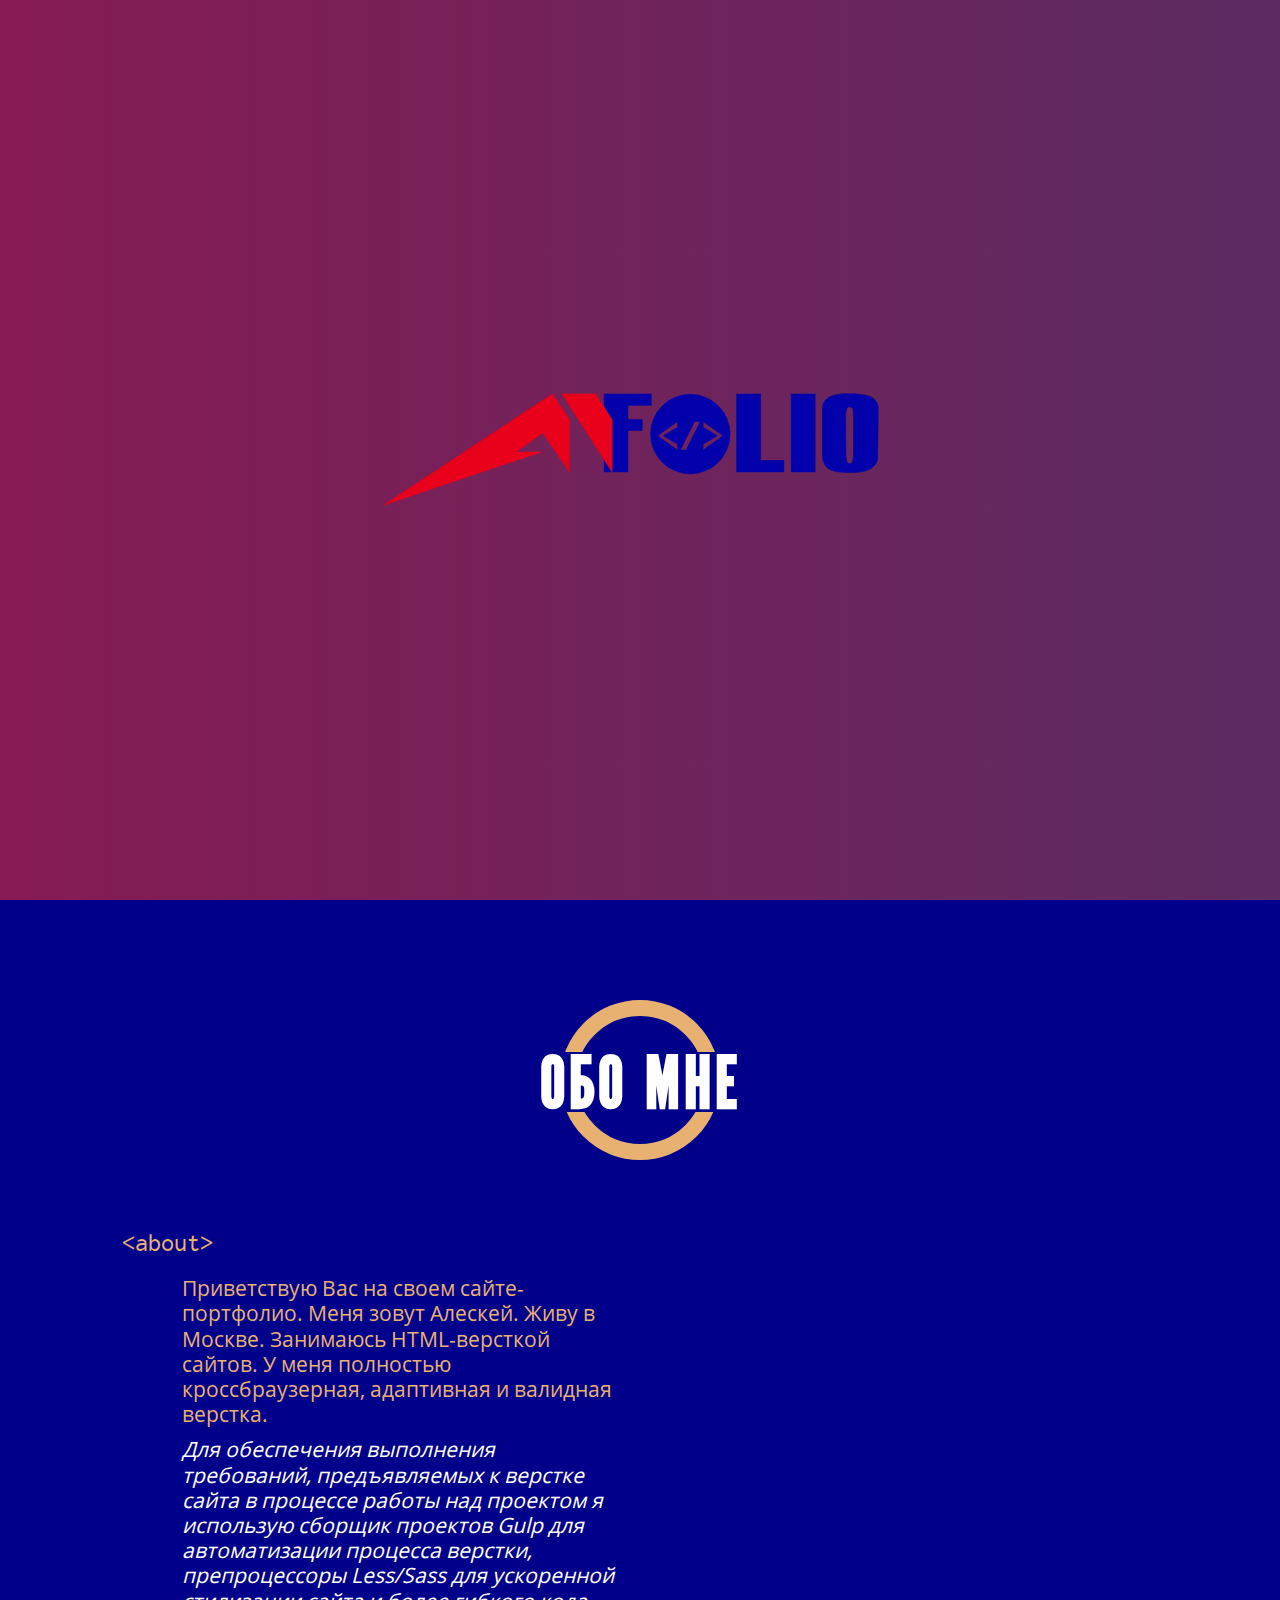
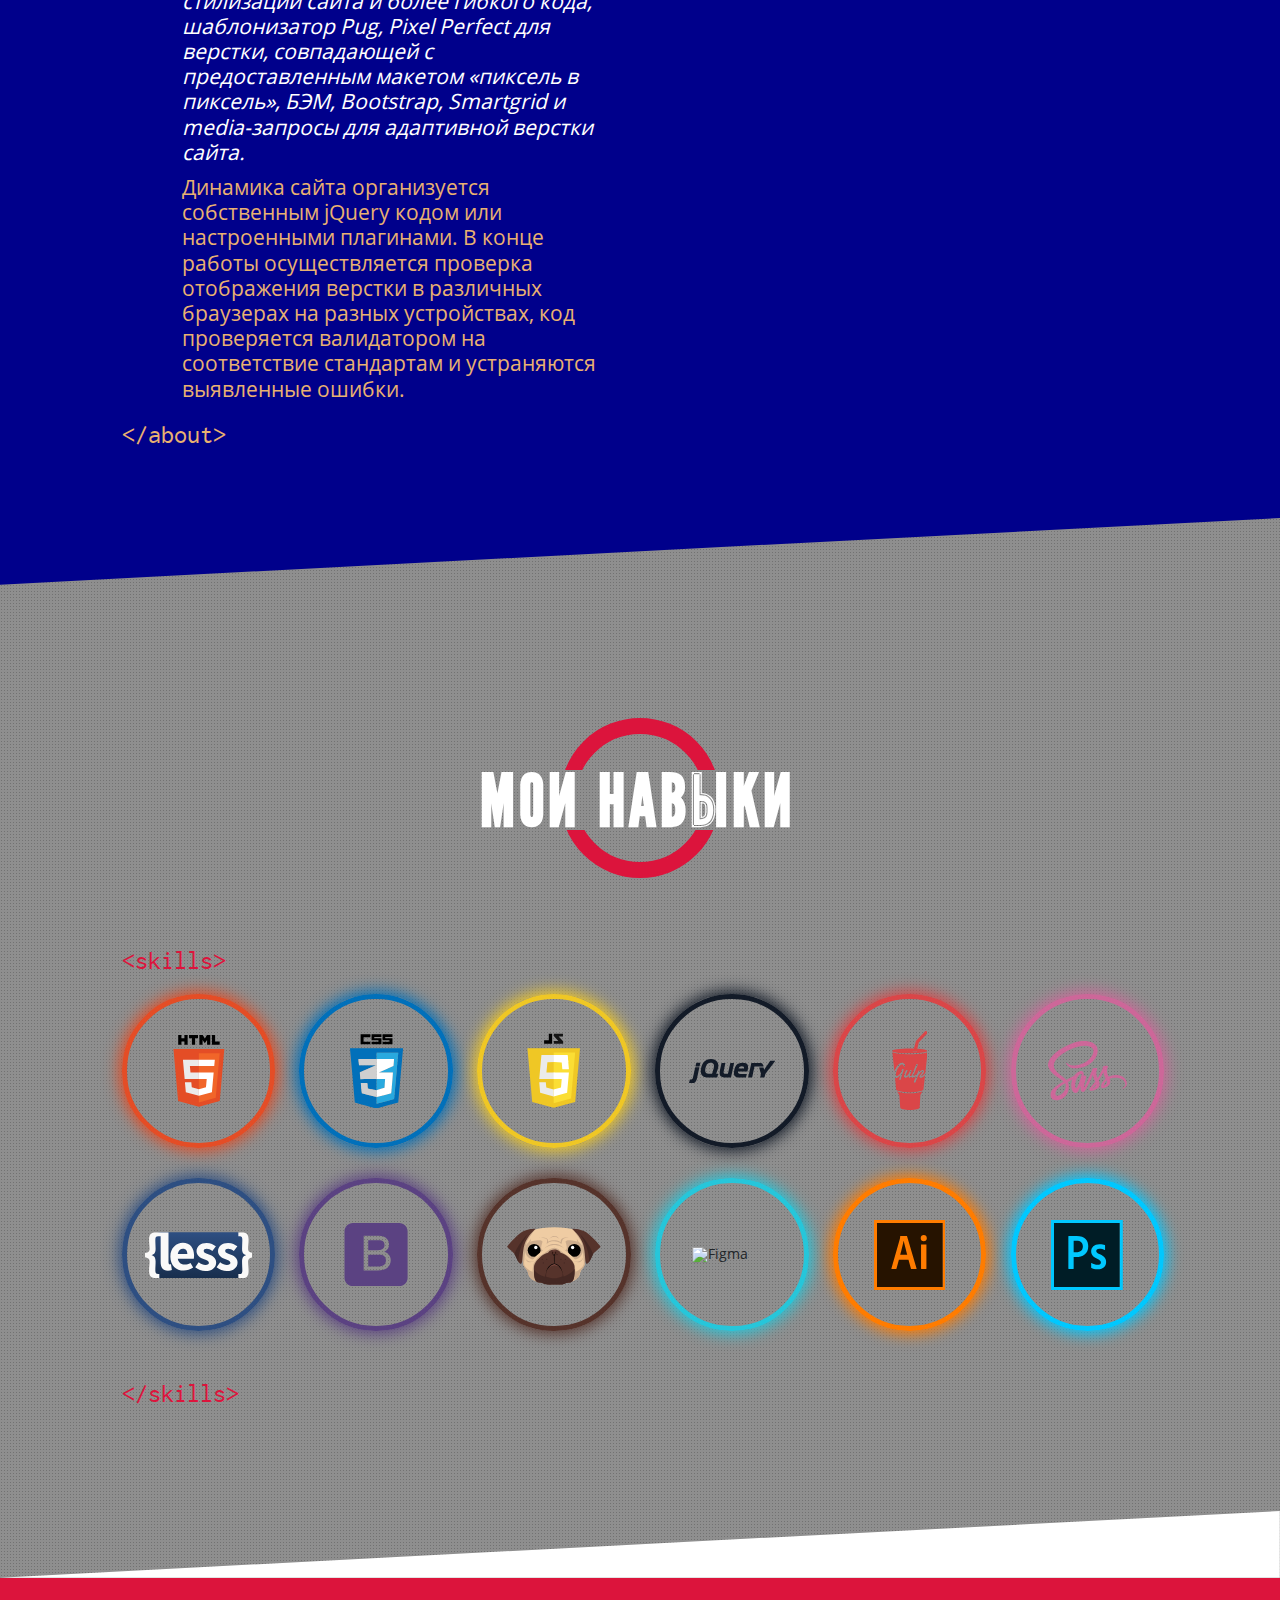
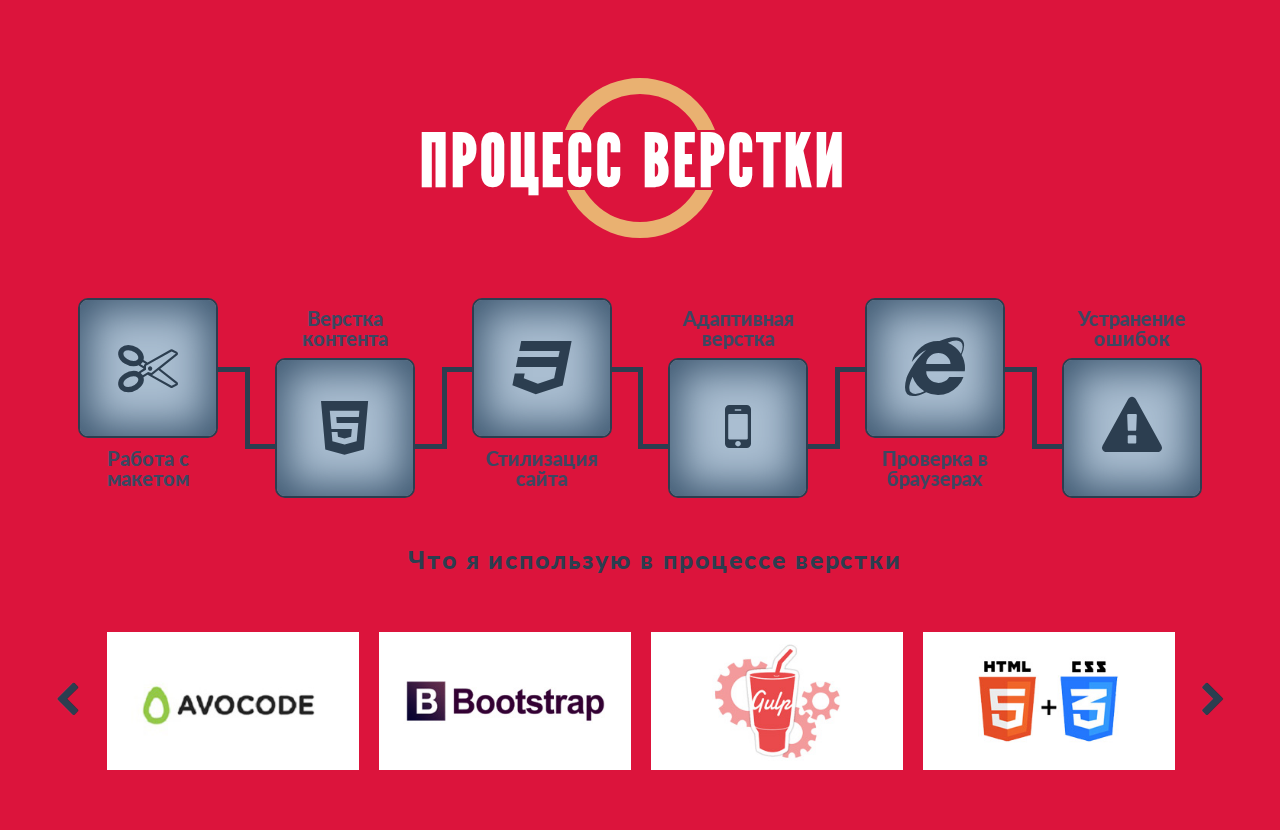
==== commit 29326770: "com2" ====
--- a/index.html
+++ b/index.html
@@ -349,7 +349,7 @@
           <div class="row justify-content-center">
             <div class="col-xl-10 col-lg-12">
               <div class="row">
-                <div class="col-md-3 col-sm-6 col-xs-12">
+                <div class="col-xl-2 col-lg-3 col-md-4 col-sm-6 col-xs-12">
                   <div class="skill html" data-percent="90">
                     <div class="skill__percent"></div>
                     <div class="skill__title">
@@ -371,7 +371,7 @@
                     </div>
                   </div>
                 </div>
-                <div class="col-md-3 col-sm-6 col-xs-12">
+                <div class="col-xl-2 col-lg-3 col-md-4 col-sm-6 col-xs-12">
                   <div class="skill css" data-percent="80">
                     <div class="skill__percent"></div>
                     <div class="skill__title">
@@ -406,7 +406,7 @@
                     </div>
                   </div>
                 </div>
-                <div class="col-md-3 col-sm-6 col-xs-12">
+                <div class="col-xl-2 col-lg-3 col-md-4 col-sm-6 col-xs-12">
                   <div class="skill javascript" data-percent="60">
                     <div class="skill__percent"></div>
                     <div class="skill__title">
@@ -437,7 +437,7 @@
                     </div>
                   </div>
                 </div>
-                <div class="col-md-3 col-sm-6 col-xs-12">
+                <div class="col-xl-2 col-lg-3 col-md-4 col-sm-6 col-xs-12">
                   <div class="skill jquery" data-percent="60">
                     <div class="skill__percent"></div>
                     <div class="skill__title">
@@ -499,7 +499,7 @@
                     </div>
                   </div>
                 </div>
-                <div class="col-md-3 col-sm-6 col-xs-12">
+                <div class="col-xl-2 col-lg-3 col-md-4 col-sm-6 col-xs-12">
                   <div class="skill gulp" data-percent="50">
                     <div class="skill__percent"></div>
                     <div class="skill__title">
@@ -521,7 +521,7 @@
                     </div>
                   </div>
                 </div>
-                <div class="col-md-3 col-sm-6 col-xs-12">
+                <div class="col-xl-2 col-lg-3 col-md-4 col-sm-6 col-xs-12">
                   <div class="skill sass" data-percent="70">
                     <div class="skill__percent"></div>
                     <div class="skill__title">
@@ -538,7 +538,7 @@
                     </div>
                   </div>
                 </div>
-                <div class="col-md-3 col-sm-6 col-xs-12">
+                <div class="col-xl-2 col-lg-3 col-md-4 col-sm-6 col-xs-12">
                   <div class="skill less" data-percent="70">
                     <div class="skill__percent"></div>
                     <div class="skill__title">
@@ -571,7 +571,7 @@
                     </div>
                   </div>
                 </div>
-                <div class="col-md-3 col-sm-6 col-xs-12">
+                <div class="col-xl-2 col-lg-3 col-md-4 col-sm-6 col-xs-12">
                   <div class="skill bootstrap" data-percent="60">
                     <div class="skill__percent"></div>
                     <div class="skill__title">
@@ -588,7 +588,7 @@
                     </div>
                   </div>
                 </div>
-                <div class="col-md-3 col-sm-6 col-xs-12">
+                <div class="col-xl-2 col-lg-3 col-md-4 col-sm-6 col-xs-12">
                   <div class="skill pug" data-percent="60">
                     <div class="skill__percent"></div>
                     <div class="skill__title">
@@ -642,7 +642,7 @@
                     </div>
                   </div>
                 </div>
-                <div class="col-md-3 col-sm-6 col-xs-12">
+                <div class="col-xl-2 col-lg-3 col-md-4 col-sm-6 col-xs-12">
                   <div class="skill figma" data-percent="50">
                     <div class="skill__percent"></div>
                     <div class="skill__title"><img class="img" src="https://cdn.freebiesupply.com/logos/thumbs/2x/figma-1-logo.png" alt="Figma"></div>
@@ -655,7 +655,7 @@
                     </div>
                   </div>
                 </div>
-                <div class="col-md-3 col-sm-6 col-xs-12">
+                <div class="col-xl-2 col-lg-3 col-md-4 col-sm-6 col-xs-12">
                   <div class="skill illustrator" data-percent="30">
                     <div class="skill__percent"></div>
                     <div class="skill__title">
@@ -678,7 +678,7 @@
                     </div>
                   </div>
                 </div>
-                <div class="col-md-3 col-sm-6 col-xs-12">
+                <div class="col-xl-2 col-lg-3 col-md-4 col-sm-6 col-xs-12">
                   <div class="skill fotoshop" data-percent="50">
                     <div class="skill__percent"></div>
                     <div class="skill__title">
@@ -713,9 +713,18 @@
       </section>
       <!--PAGEPROOFS-->
       <section class="pageProofs">
-        <div class="container">
-          <h2 class="pageProofs__title" id="pageproofs">Процесс верстки</h2>
-          <div class="title__icon"><i class="fa fa-legal" aria-hidden="true"></i></div>
+        <div class="container-fluid">
+          <div class="row">
+            <div class="col">
+              <div class="title">
+                <svg class="circle" version="1.1" xmlns="http://www.w3.org/2000/svg" xmlns:xlink="http://www.w3.org/1999/xlink" x="0px" y="0px" viewbox="0 0 550 200" style="enable-background:new 0 0 550 200;" xml:space="preserve">
+                  <circle r="90" cx="275" cy="100" stroke="#e9b171" stroke-width="20" fill="transparent"></circle>
+                  <rect x="0" y="65" width="550" height="75" fill="#DC143C"></rect>
+                  <text class="circle__text" x="0" y="135" fill="#fff">ПРОЦЕСС ВЕРСТКИ </text>
+                </svg>
+              </div>
+            </div>
+          </div>
           <div class="row">
             <div class="col-lg-2 col-md-4 col-sm-6">
               <div class="pageProofs__content">
--- a/css/main.css
+++ b/css/main.css
@@ -585,8 +585,8 @@
 .skill {
   position: relative;
   margin: 0 auto;
-  width: 15vw;
-  height: 15vw;
+  width: 12vw;
+  height: 12vw;
   display: -webkit-box;
   display: -webkit-flex;
   display: -ms-flexbox;
@@ -635,7 +635,6 @@
   border: 5px solid #e44d26;
   -webkit-box-shadow: 0 0 15px 3px #e44d26;
   box-shadow: 0 0 15px 3px #e44d26;
-  background: rgba(228, 77, 38, 0.5);
 }
 
 .html .skill__percent {
@@ -650,7 +649,6 @@
   border: 5px solid #0170ba;
   -webkit-box-shadow: 0 0 15px 3px #0170ba;
   box-shadow: 0 0 15px 3px #0170ba;
-  background: rgba(1, 112, 186, 0.5);
 }
 
 .css .skill__percent {
@@ -665,7 +663,6 @@
   border: 5px solid #EFC725;
   -webkit-box-shadow: 0 0 15px 3px #EFC725;
   box-shadow: 0 0 15px 3px #EFC725;
-  background: rgba(239, 199, 37, 0.5);
 }
 
 .javascript .skill__percent {
@@ -680,7 +677,6 @@
   border: 5px solid #131b28;
   -webkit-box-shadow: 0 0 15px 3px #131b28;
   box-shadow: 0 0 15px 3px #131b28;
-  background: rgba(19, 27, 40, 0.5);
 }
 
 .jquery .skill__percent {
@@ -695,7 +691,6 @@
   border: 5px solid #DA4648;
   -webkit-box-shadow: 0 0 15px 3px #DA4648;
   box-shadow: 0 0 15px 3px #DA4648;
-  background: rgba(218, 70, 72, 0.5);
 }
 
 .gulp .skill__percent {
@@ -710,7 +705,6 @@
   border: 5px solid #CD6799;
   -webkit-box-shadow: 0 0 15px 3px #CD6799;
   box-shadow: 0 0 15px 3px #CD6799;
-  background: rgba(205, 103, 153, 0.5);
 }
 
 .sass .skill__percent {
@@ -725,7 +719,6 @@
   border: 5px solid #2E4F82;
   -webkit-box-shadow: 0 0 15px 3px #2E4F82;
   box-shadow: 0 0 15px 3px #2E4F82;
-  background: rgba(46, 79, 130, 0.5);
 }
 
 .less .skill__percent {
@@ -740,7 +733,6 @@
   border: 5px solid #5B4282;
   -webkit-box-shadow: 0 0 15px 3px #5B4282;
   box-shadow: 0 0 15px 3px #5B4282;
-  background: rgba(91, 66, 130, 0.5);
 }
 
 .bootstrap .skill__percent {
@@ -755,7 +747,6 @@
   border: 5px solid #56332b;
   -webkit-box-shadow: 0 0 15px 3px #56332b;
   box-shadow: 0 0 15px 3px #56332b;
-  background: rgba(86, 51, 43, 0.5);
 }
 
 .pug .skill__percent {
@@ -770,7 +761,6 @@
   border: 5px solid #26C6DA;
   -webkit-box-shadow: 0 0 15px 3px #26C6DA;
   box-shadow: 0 0 15px 3px #26C6DA;
-  background: rgba(38, 198, 218, 0.5);
 }
 
 .figma .skill__percent {
@@ -791,7 +781,6 @@
   border: 5px solid #FF7C00;
   -webkit-box-shadow: 0 0 15px 3px #FF7C00;
   box-shadow: 0 0 15px 3px #FF7C00;
-  background: rgba(255, 124, 0, 0.5);
 }
 
 .illustrator .skill__percent {
@@ -806,7 +795,6 @@
   border: 5px solid #00C8FF;
   -webkit-box-shadow: 0 0 15px 3px #00C8FF;
   box-shadow: 0 0 15px 3px #00C8FF;
-  background: rgba(0, 200, 255, 0.5);
 }
 
 .fotoshop .skill__percent {
@@ -822,8 +810,12 @@
 .pageProofs {
   position: relative;
   padding: 50px;
-  background: #fff;
+  background: #DC143C;
   color: #3C4761;
+}
+
+.pageProofs .title {
+  width: 440px;
 }
 
 .pageProofs__content {
@@ -1132,6 +1124,11 @@
   html {
     font-size: 13px;
   }
+
+  .skill {
+    width: 15vw;
+    height: 15vw;
+  }
 }
 
 @media only screen and (max-width: 992px) {
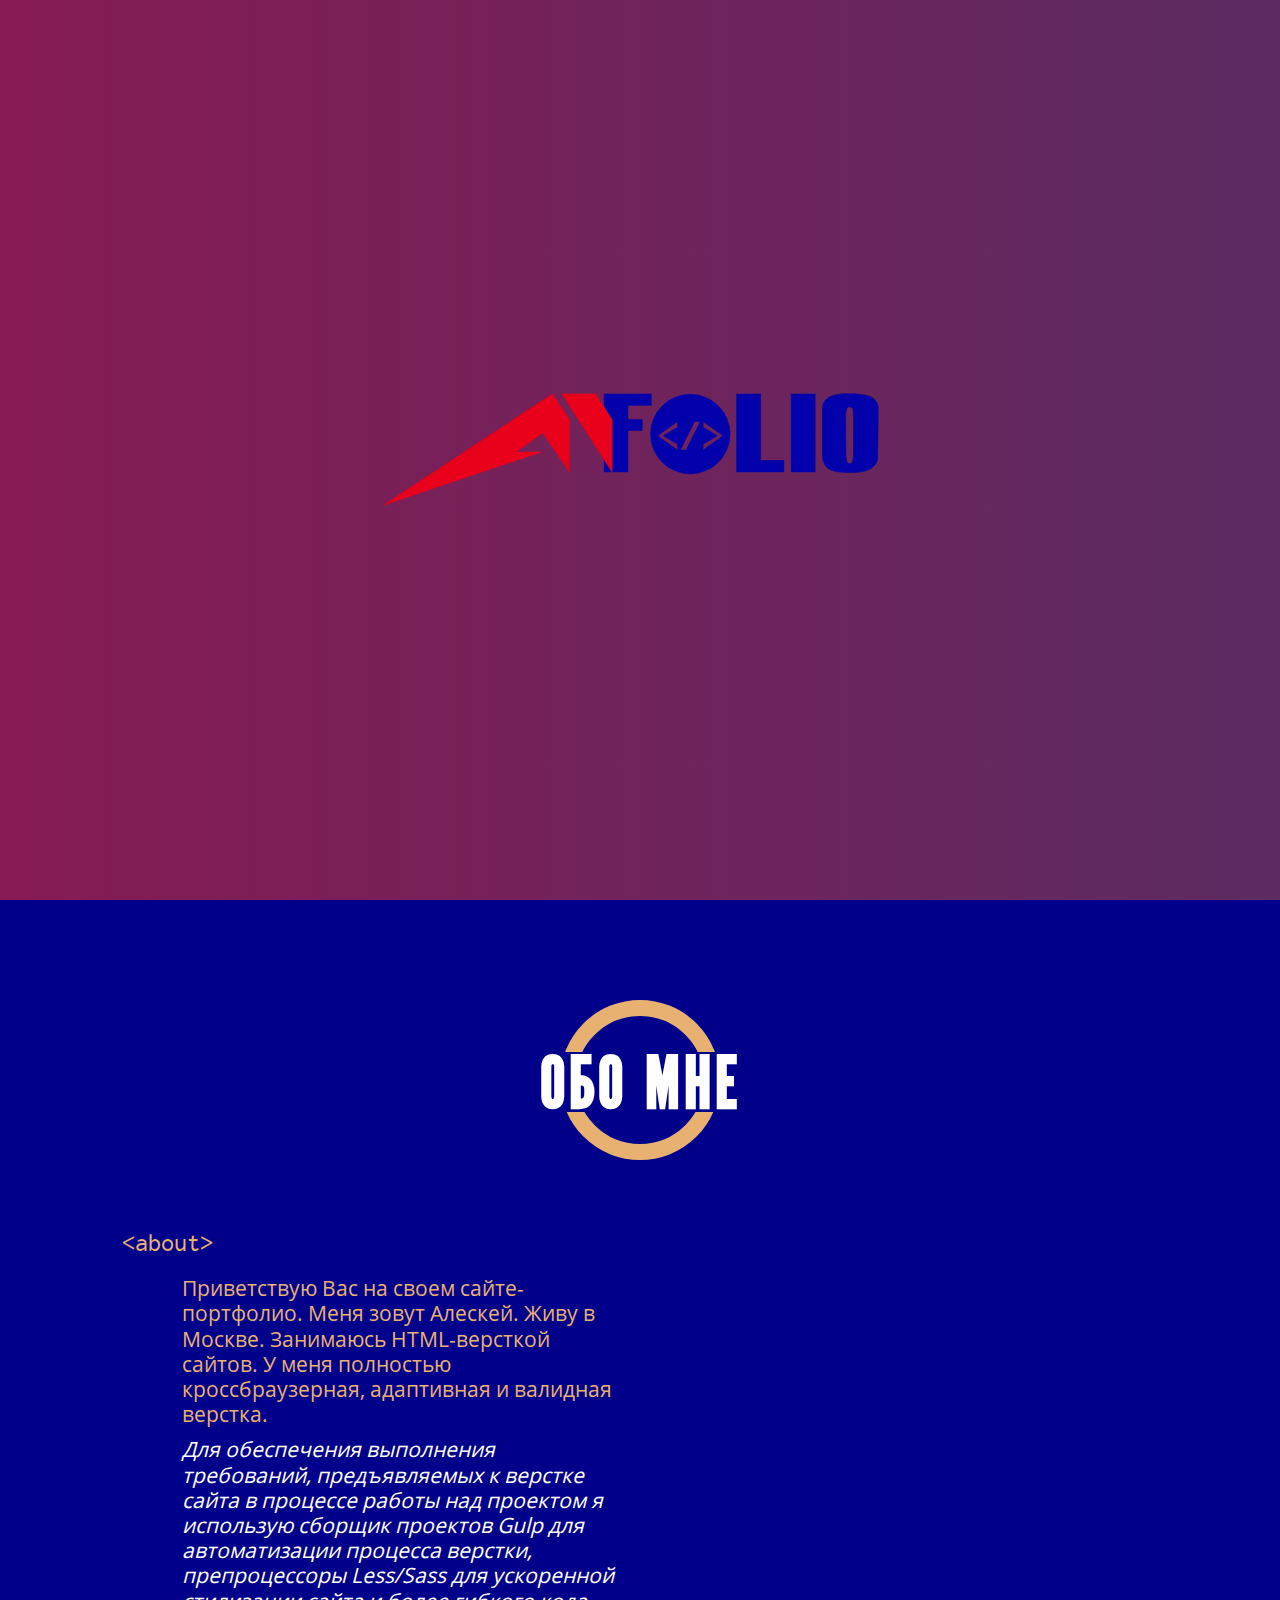
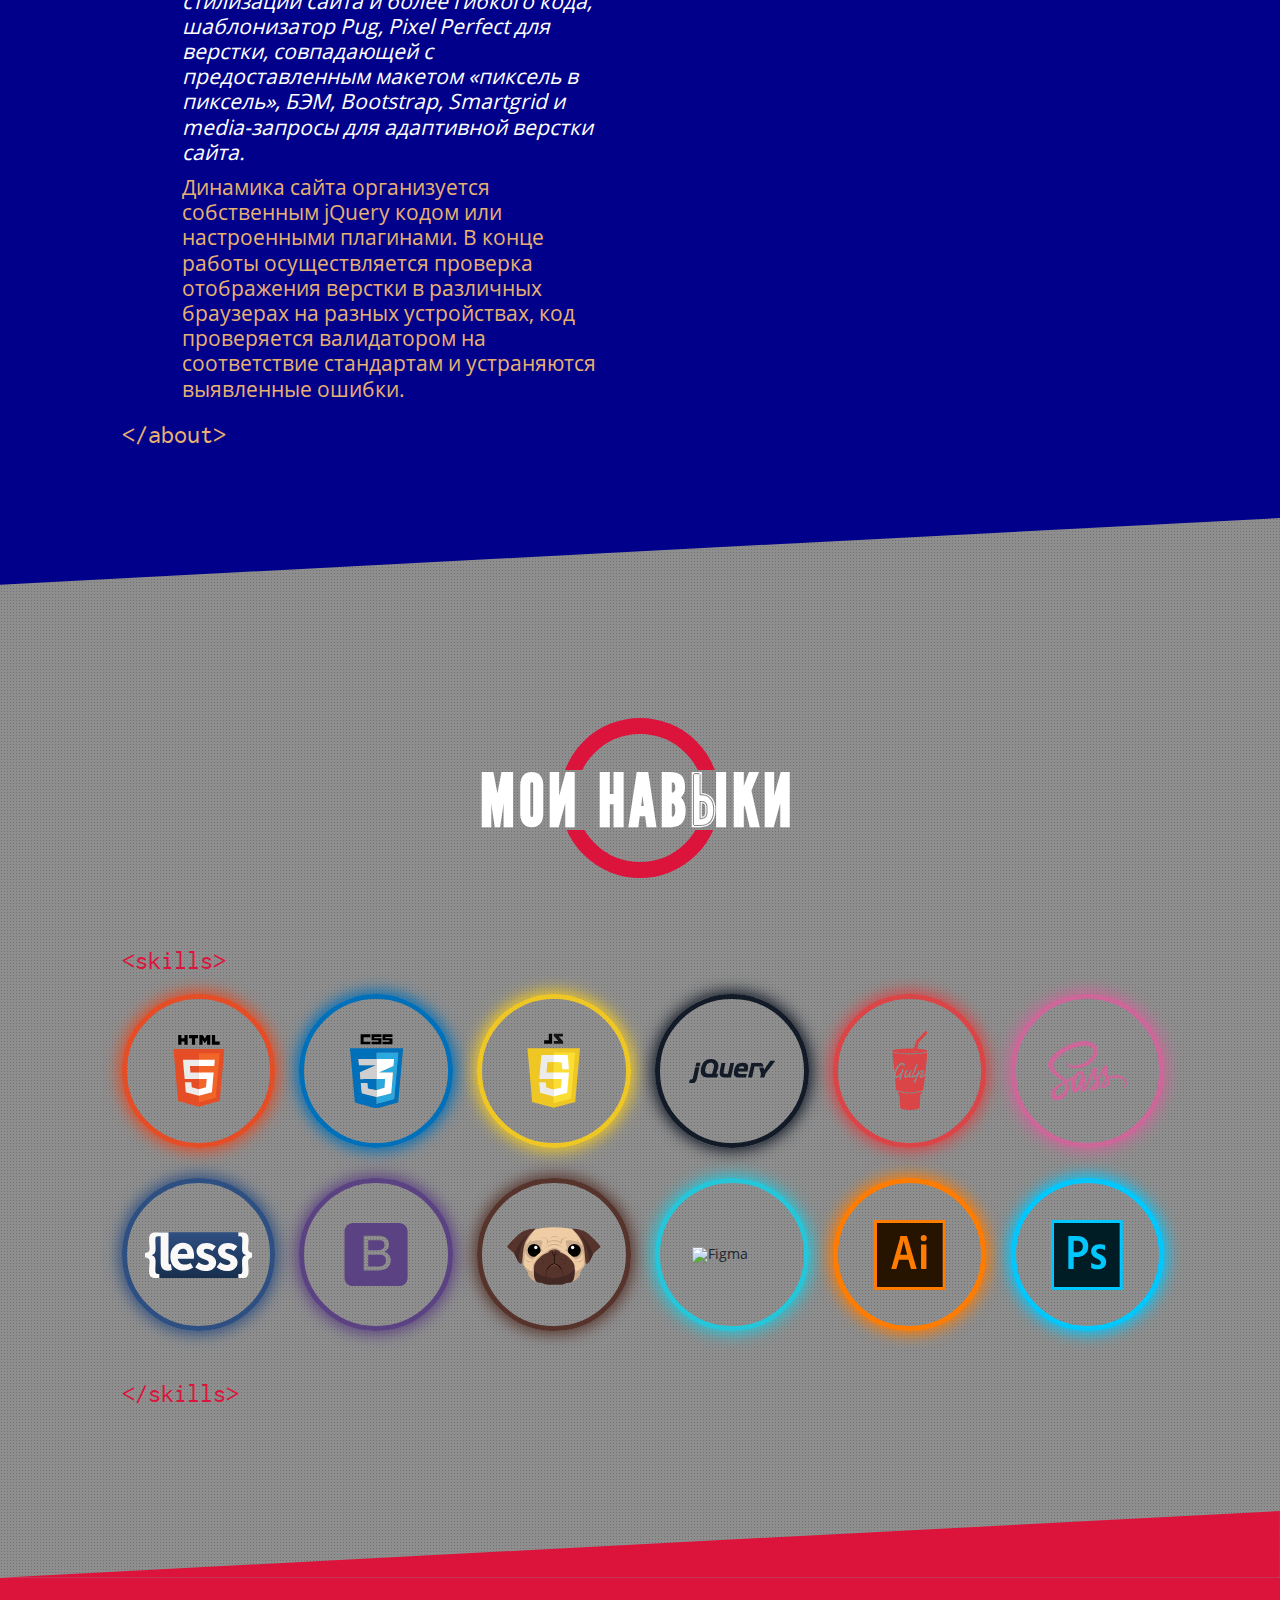
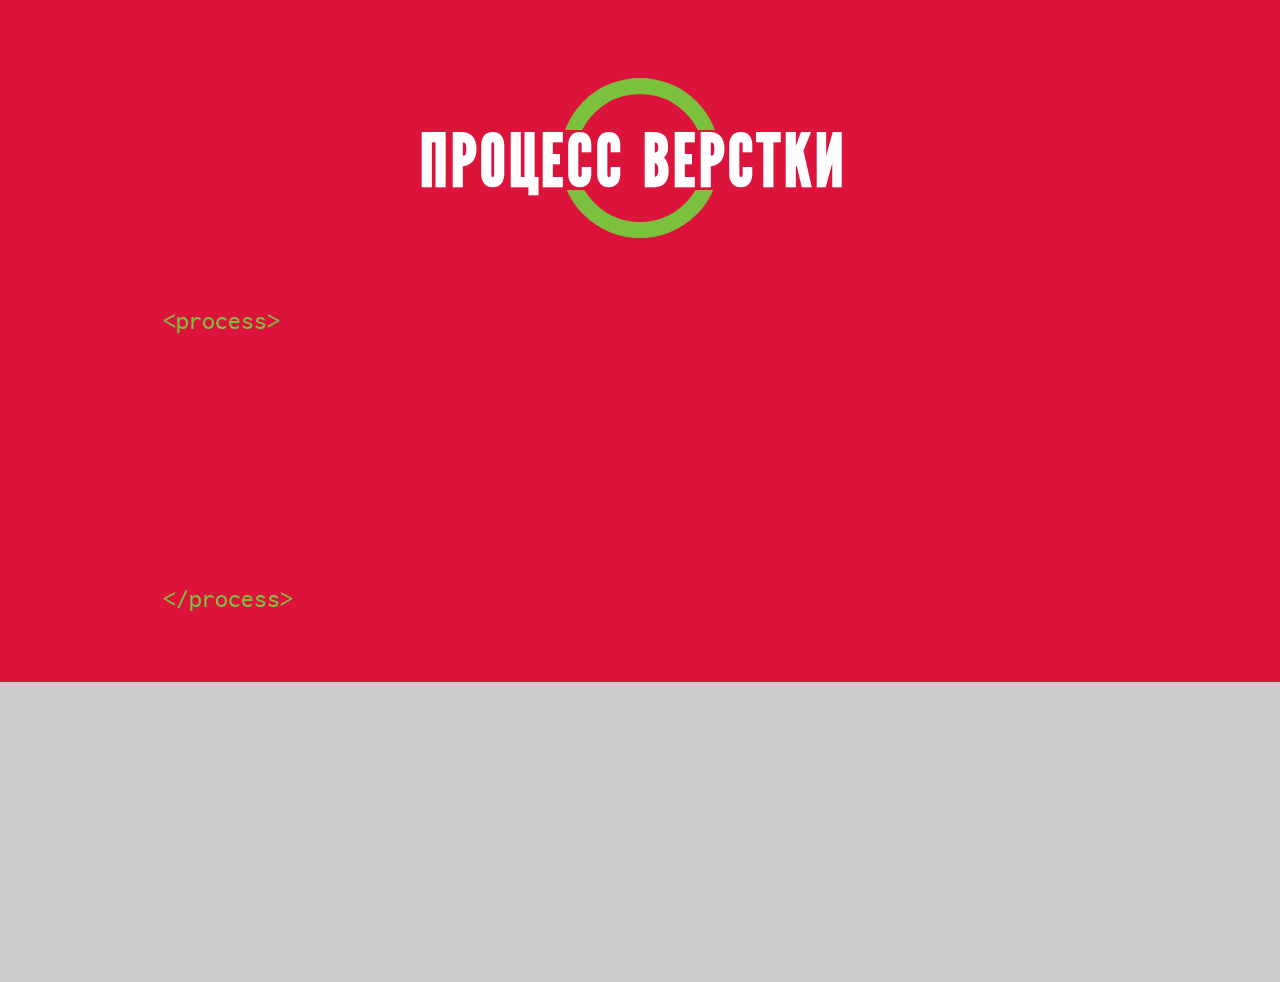
==== commit d04332fd: "com3" ====
--- a/index.html
+++ b/index.html
@@ -319,7 +319,7 @@
         </div>
         <div class="skills__angleDown">
           <svg version="1.1" xmlns="http://www.w3.org/2000/svg" xmlns:xlink="http://www.w3.org/1999/xlink" x="0px" y="0px" viewbox="0 0 1920 100" style="enable-background:new 0 0 1920 100;" xml:space="preserve">
-            <polygon points="0,100 1920,100 1920,0" fill="#fff"></polygon>
+            <polygon points="0,100 1920,100 1920,0" fill="#DC143C"></polygon>
           </svg>
         </div>
         <div class="container">
@@ -718,89 +718,77 @@
             <div class="col">
               <div class="title">
                 <svg class="circle" version="1.1" xmlns="http://www.w3.org/2000/svg" xmlns:xlink="http://www.w3.org/1999/xlink" x="0px" y="0px" viewbox="0 0 550 200" style="enable-background:new 0 0 550 200;" xml:space="preserve">
-                  <circle r="90" cx="275" cy="100" stroke="#e9b171" stroke-width="20" fill="transparent"></circle>
+                  <circle r="90" cx="275" cy="100" stroke="#7BC13D" stroke-width="20" fill="transparent"></circle>
                   <rect x="0" y="65" width="550" height="75" fill="#DC143C"></rect>
                   <text class="circle__text" x="0" y="135" fill="#fff">ПРОЦЕСС ВЕРСТКИ </text>
                 </svg>
               </div>
             </div>
           </div>
-          <div class="row">
-            <div class="col-lg-2 col-md-4 col-sm-6">
-              <div class="pageProofs__content">
-                <div class="pageProofs__content-way pageProofs__content-way-way1"></div>
-                <div class="pageProofs__content-img"><i class="fa fa-scissors" aria-hidden="true"></i></div>
-                <div class="pageProofs__content-name">
-                  <p>Работа с макетом</p>
+        </div>
+        <div class="container-fluid">
+          <div class="row justify-content-center">
+            <div class="col-xl-10 col-lg-12">
+              <p class="tag">&lt;process&gt;</p>
+            </div>
+          </div>
+          <div class="row justify-content-center">
+            <div class="col-xl-10 col-lg-12">
+              <div class="row">
+                <div class="col-lg-2 col-md-4 col-sm-6">
+                  <div class="pageProofs__content">
+                    <div class="pageProofs__content-img"><i class="fa fa-scissors" aria-hidden="true"></i></div>
+                    <div class="pageProofs__content-name">
+                      <p>Работа с макетом</p>
+                    </div>
+                  </div>
+                </div>
+                <div class="col-lg-2 col-md-4 col-sm-6">
+                  <div class="pageProofs__content">
+                    <div class="pageProofs__content-name">
+                      <p>Верстка контента</p>
+                    </div>
+                    <div class="pageProofs__content-img"><i class="fa fa-html5" aria-hidden="true"></i></div>
+                  </div>
+                </div>
+                <div class="col-lg-2 col-md-4 col-sm-6">
+                  <div class="pageProofs__content">
+                    <div class="pageProofs__content-img"><i class="fa fa-css3" aria-hidden="true"></i></div>
+                    <div class="pageProofs__content-name">
+                      <p>Стилизация сайта</p>
+                    </div>
+                  </div>
+                </div>
+                <div class="col-lg-2 col-md-4 col-sm-6">
+                  <div class="pageProofs__content">
+                    <div class="pageProofs__content-name">
+                      <p>Адаптивная верстка</p>
+                    </div>
+                    <div class="pageProofs__content-img"><i class="fa fa-mobile" aria-hidden="true"></i></div>
+                  </div>
+                </div>
+                <div class="col-lg-2 col-md-4 col-sm-6">
+                  <div class="pageProofs__content">
+                    <div class="pageProofs__content-img"><i class="fa fa-internet-explorer" aria-hidden="true"></i></div>
+                    <div class="pageProofs__content-name">
+                      <p>Проверка в браузерах</p>
+                    </div>
+                  </div>
+                </div>
+                <div class="col-lg-2 col-md-4 col-sm-6">
+                  <div class="pageProofs__content">
+                    <div class="pageProofs__content-name">
+                      <p>Устранение ошибок</p>
+                    </div>
+                    <div class="pageProofs__content-img"><i class="fa fa-exclamation-triangle" aria-hidden="true"></i></div>
+                  </div>
                 </div>
               </div>
             </div>
-            <div class="col-lg-2 col-md-4 col-sm-6">
-              <div class="pageProofs__content">
-                <div class="pageProofs__content-way pageProofs__content-way-way2"></div>
-                <div class="pageProofs__content-name">
-                  <p>Верстка контента</p>
-                </div>
-                <div class="pageProofs__content-img"><i class="fa fa-html5" aria-hidden="true"></i></div>
-              </div>
-            </div>
-            <div class="col-lg-2 col-md-4 col-sm-6">
-              <div class="pageProofs__content">
-                <div class="pageProofs__content-way pageProofs__content-way-way3"></div>
-                <div class="pageProofs__content-img"><i class="fa fa-css3" aria-hidden="true"></i></div>
-                <div class="pageProofs__content-name">
-                  <p>Стилизация сайта</p>
-                </div>
-              </div>
-            </div>
-            <div class="col-lg-2 col-md-4 col-sm-6">
-              <div class="pageProofs__content">
-                <div class="pageProofs__content-way pageProofs__content-way-way4"></div>
-                <div class="pageProofs__content-name">
-                  <p>Адаптивная верстка</p>
-                </div>
-                <div class="pageProofs__content-img"><i class="fa fa-mobile" aria-hidden="true"></i></div>
-              </div>
-            </div>
-            <div class="col-lg-2 col-md-4 col-sm-6">
-              <div class="pageProofs__content">
-                <div class="pageProofs__content-way pageProofs__content-way-way5"></div>
-                <div class="pageProofs__content-img"><i class="fa fa-internet-explorer" aria-hidden="true"></i></div>
-                <div class="pageProofs__content-name">
-                  <p>Проверка в браузерах</p>
-                </div>
-              </div>
-            </div>
-            <div class="col-lg-2 col-md-4 col-sm-6">
-              <div class="pageProofs__content">
-                <div class="pageProofs__content-name">
-                  <p>Устранение ошибок</p>
-                </div>
-                <div class="pageProofs__content-img"><i class="fa fa-exclamation-triangle" aria-hidden="true"></i></div>
-              </div>
-            </div>
           </div>
           <div class="row justify-content-center">
-            <h3 class="pageProofs__resurseTitle">Что я использую в процессе верстки</h3>
-            <div class="row justify-content-center"></div>
-            <div class="pageProofs__resurse">
-              <div class="pageProofs__resurse-button pageProofs__resurse-button-prev"><i class="fa fa-chevron-left" aria-hidden="true"></i></div>
-              <div class="pageProofs__resurse-button pageProofs__resurse-button-next"><i class="fa fa-chevron-right" aria-hidden="true"></i></div>
-              <div class="pageProofs__resurse-row">
-                <div class="pageProofs__resurse-row-elem"><img src="img/avocode-logo.jpg" alt="Ресурсы"></div>
-                <div class="pageProofs__resurse-row-elem"><img src="img/bootstrap-logo.jpg" alt=""></div>
-                <div class="pageProofs__resurse-row-elem"><img src="img/gulp-logo.jpg" alt="Ресурсы"></div>
-                <div class="pageProofs__resurse-row-elem"><img src="img/html-logo.jpg" alt="Ресурсы"></div>
-                <div class="pageProofs__resurse-row-elem"><img src="img/JavaScript.jpg" alt="Ресурсы"></div>
-                <div class="pageProofs__resurse-row-elem"><img src="img/jquery-logo.jpg" alt="Ресурсы"></div>
-                <div class="pageProofs__resurse-row-elem"><img src="img/less-logo.jpg" alt="Ресурсы"></div>
-                <div class="pageProofs__resurse-row-elem"><img src="img/photoshop-logo.jpg" alt="Ресурсы"></div>
-                <div class="pageProofs__resurse-row-elem"><img src="img/pixel-logo.jpg" alt="Ресурсы"></div>
-                <div class="pageProofs__resurse-row-elem"><img src="img/sass.jpg" alt="Ресурсы"></div>
-                <div class="pageProofs__resurse-row-elem"><img src="img/figma.jpg" alt="Ресурсы"></div>
-                <div class="pageProofs__resurse-row-elem"><img src="img/pug.jpg" alt="Ресурсы"></div>
-                <div class="pageProofs__resurse-row-elem"><img src="img/smart.jpg" alt="Ресурсы"></div>
-              </div>
+            <div class="col-xl-10 col-lg-12">
+              <p class="tag">&lt;/process&gt;</p>
             </div>
           </div>
         </div>
--- a/css/main.css
+++ b/css/main.css
@@ -809,57 +809,35 @@
 
 .pageProofs {
   position: relative;
+  margin-bottom: 300px;
   padding: 50px;
   background: #DC143C;
-  color: #3C4761;
+  color: #6EC1D2;
 }
 
 .pageProofs .title {
   width: 440px;
 }
 
+.pageProofs .tag {
+  color: #7BC13D;
+}
+
 .pageProofs__content {
   position: relative;
   width: 100%;
-  margin-bottom: 40px;
   padding: 10px;
   text-align: center;
   font-weight: bold;
-}
-
-.pageProofs__content-way {
-  position: absolute;
-  width: 5px;
-  height: 82px;
-  top: 36%;
-  right: -11%;
-  background: #2c3e50;
-}
-
-.pageProofs__content-way:before {
-  position: absolute;
-  content: "";
-  width: 65px;
-  height: 5px;
-  top: 0;
-  right: 0;
-  background: #2c3e50;
-}
-
-.pageProofs__content-way:after {
-  position: absolute;
-  content: "";
-  width: 65px;
-  height: 5px;
-  left: 0;
-  bottom: 0;
-  background: #2c3e50;
-}
-
-.pageProofs__content-way-way2,
-.pageProofs__content-way-way4 {
-  -webkit-transform: rotateX(180deg);
-  transform: rotateX(180deg);
+  -webkit-transform-style: preserve-3d;
+  transform-style: preserve-3d;
+  -webkit-transform: rotateY(-90deg);
+  transform: rotateY(-90deg);
+  -webkit-transition: -webkit-transform 1s;
+  transition: -webkit-transform 1s;
+  -o-transition: transform 1s;
+  transition: transform 1s;
+  transition: transform 1s, -webkit-transform 1s;
 }
 
 .pageProofs__content-img {
@@ -867,6 +845,7 @@
   width: 140px;
   height: 140px;
   margin: 0 auto;
+  margin-bottom: 10px;
   background: #aabed1;
   -webkit-border-radius: 10px;
   border-radius: 10px;
@@ -881,51 +860,9 @@
 }
 
 .pageProofs__content-name {
-  margin: 10px 0;
-  font-size: 20px;
+  margin-bottom: 10px;
+  font-size: 16px;
   font-family: "Lato-Heavy", sans-serif;
-}
-
-.pageProofs__resurseTitle {
-  padding-bottom: 50px;
-  text-align: center;
-  color: #2c3e50;
-}
-
-.pageProofs__resurse {
-  position: relative;
-  width: 92%;
-}
-
-.pageProofs__resurse-button {
-  position: absolute;
-  top: 38%;
-  font-size: 36px;
-  color: #2c3e50;
-  cursor: pointer;
-  z-index: 100;
-}
-
-.pageProofs__resurse-button-prev {
-  left: -4%;
-}
-
-.pageProofs__resurse-button-next {
-  right: -4%;
-}
-
-.pageProofs__resurse-row {
-  overflow: hidden;
-}
-
-.pageProofs__resurse-row-elem {
-  margin: 10px;
-  background: #fff;
-}
-
-.pageProofs__resurse-row-elem img {
-  width: 100%;
-  height: auto;
 }
 
 /*================================ANIMATION==============================*/
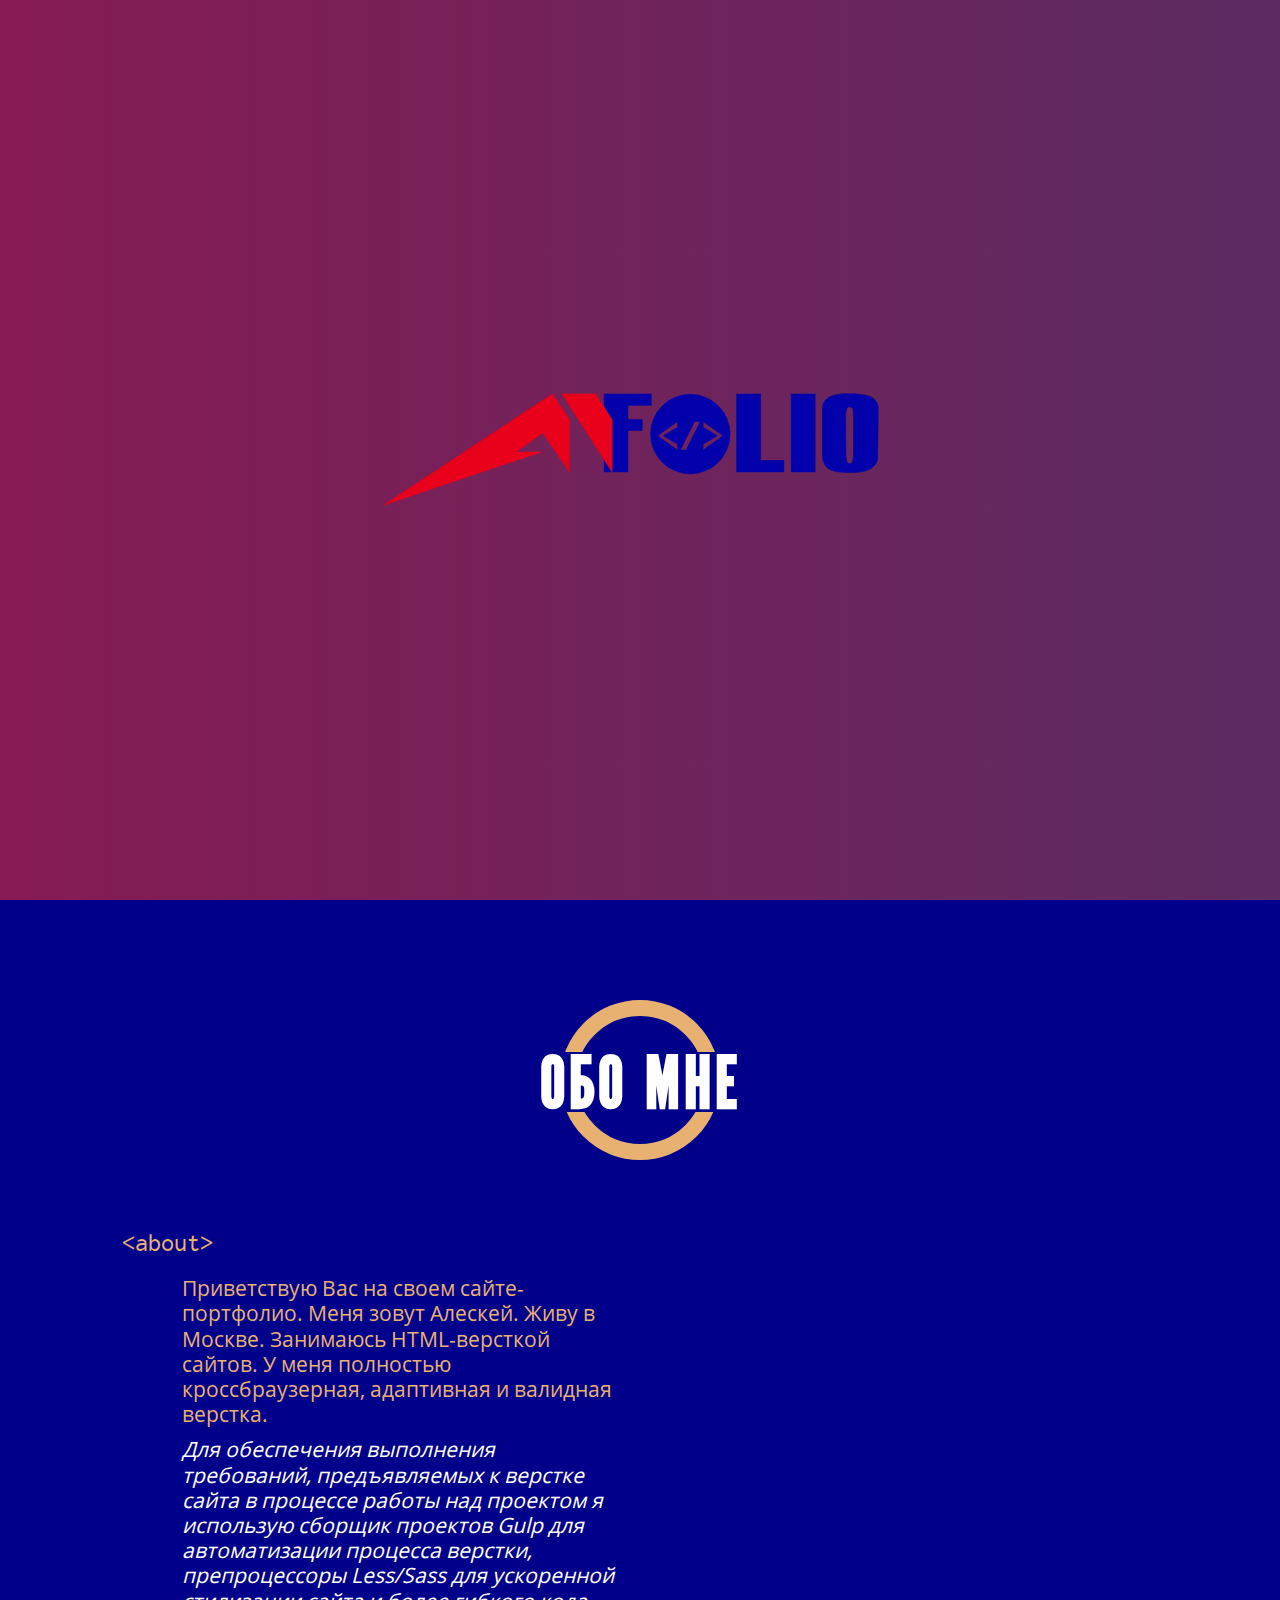
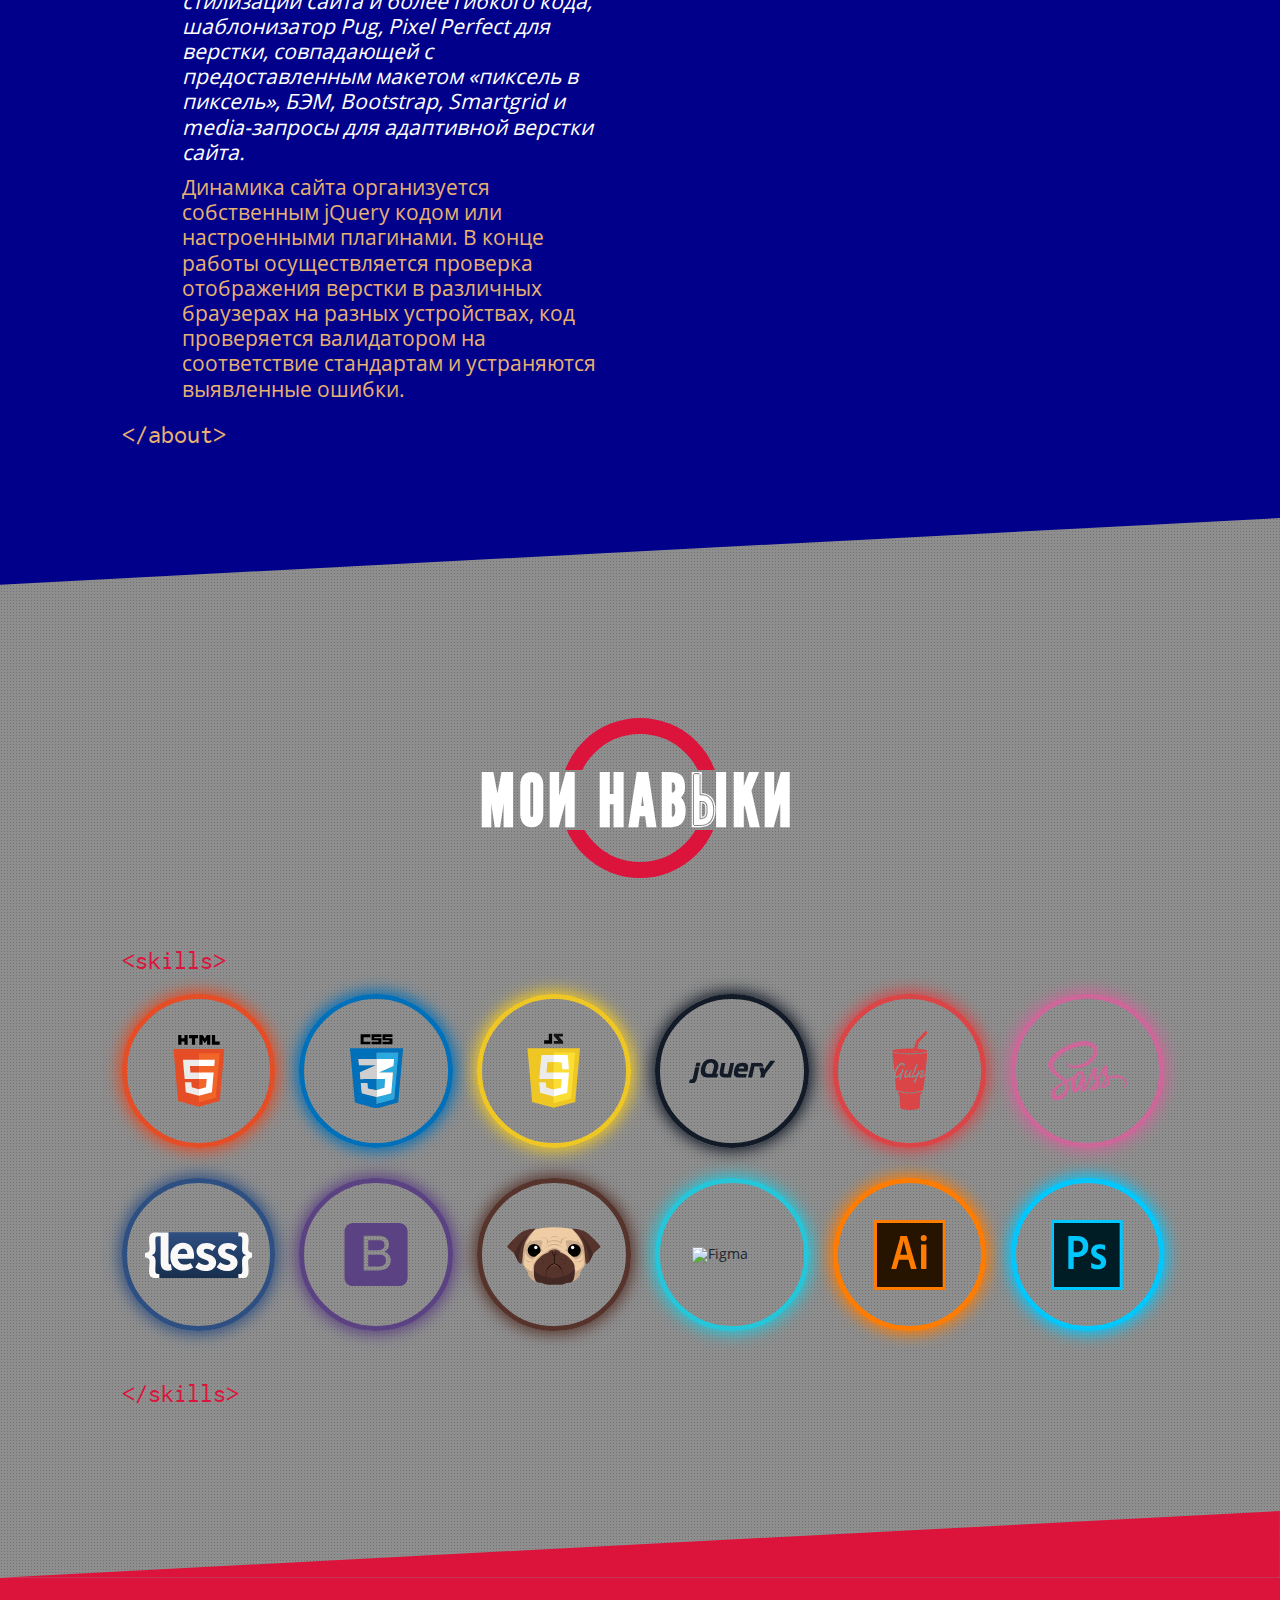
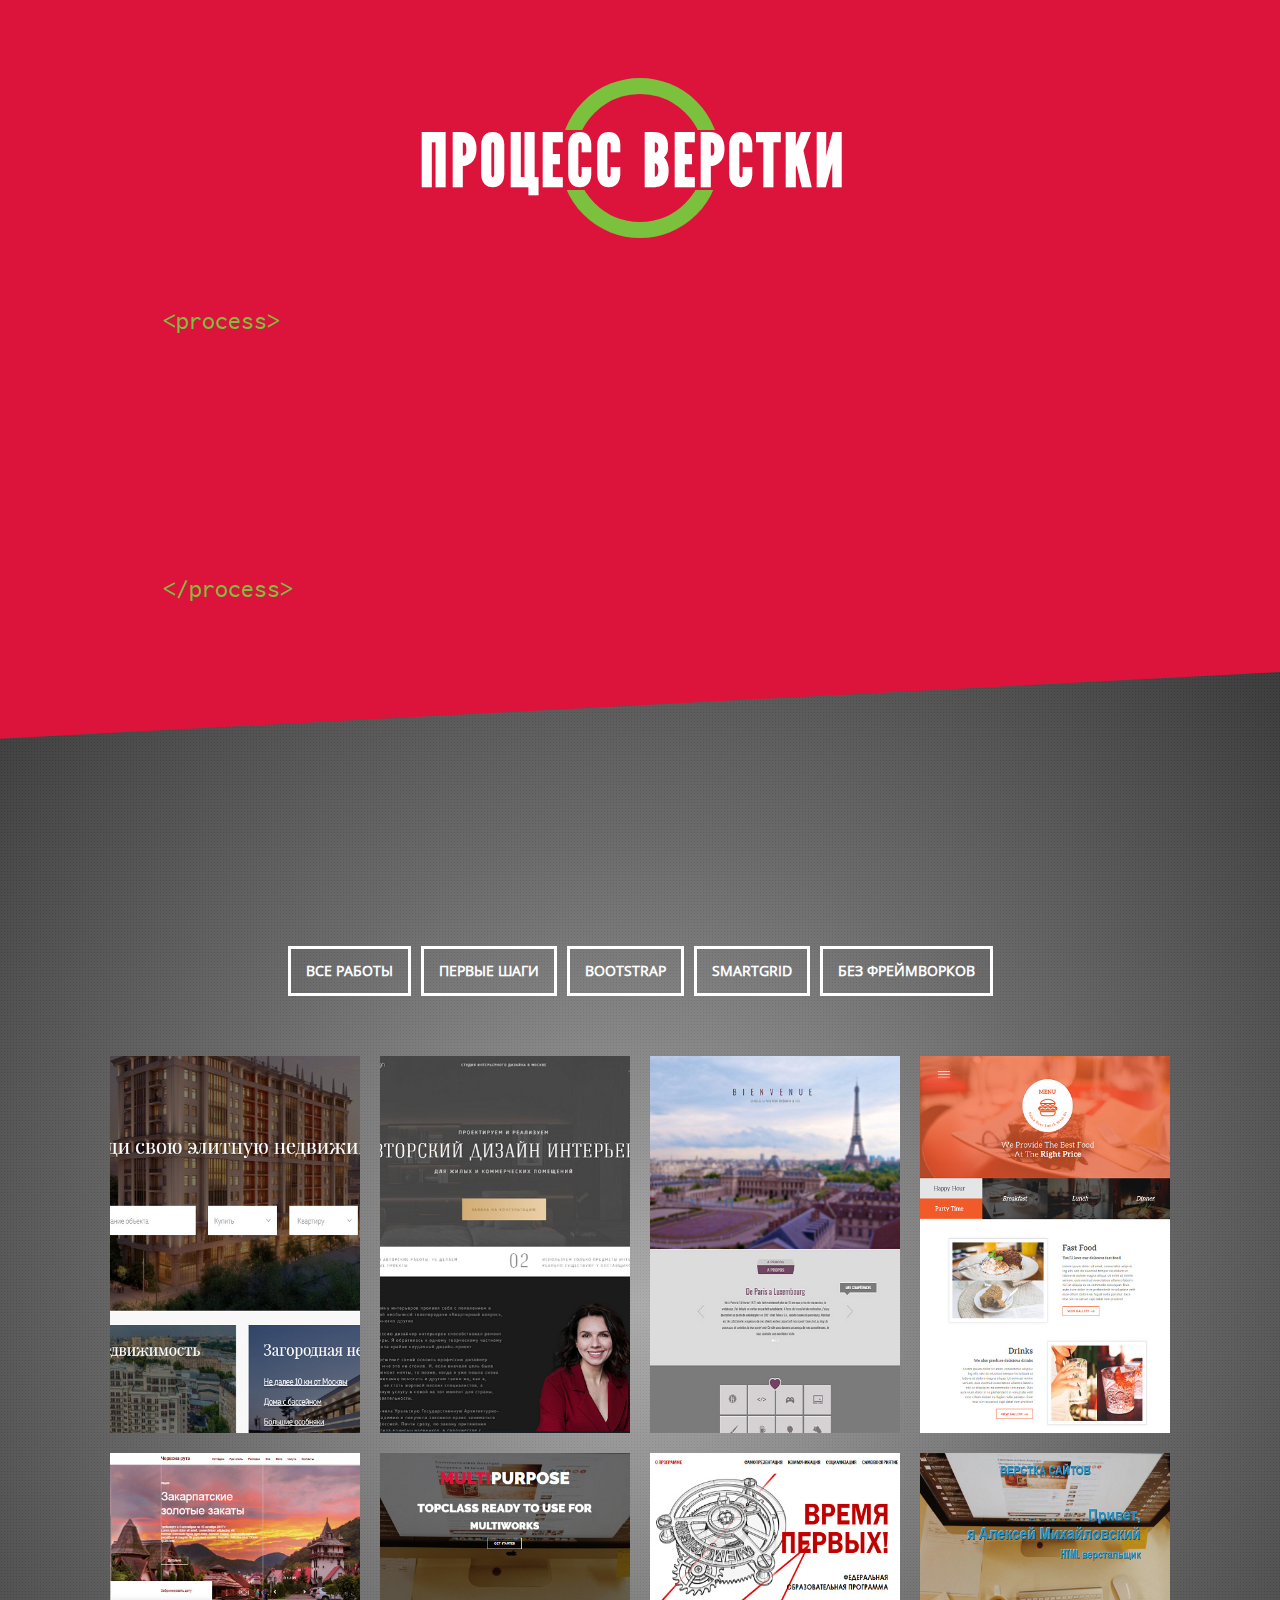
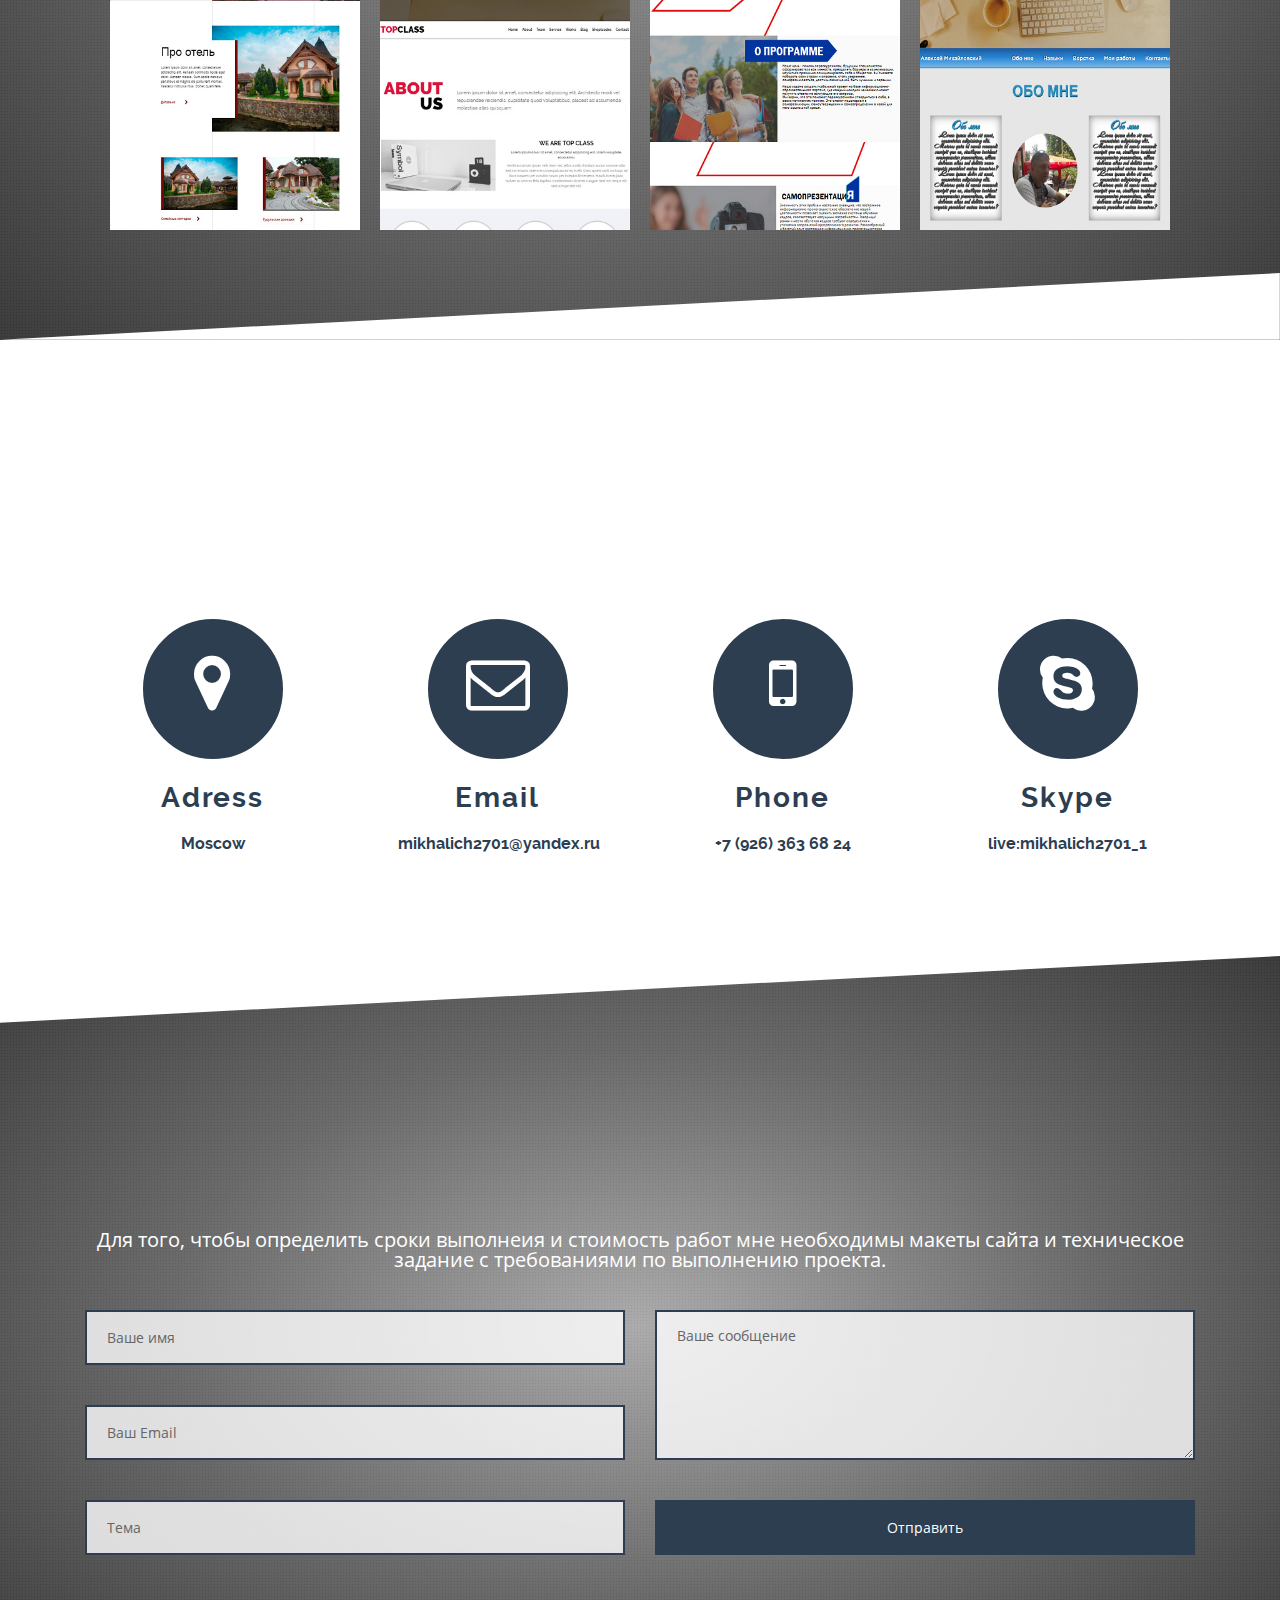
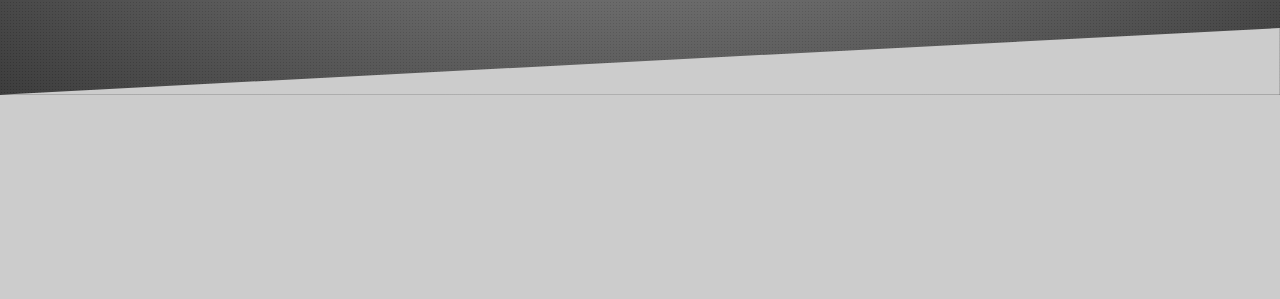
==== commit e76eb074: "com3" ====
--- a/index.html
+++ b/index.html
@@ -92,6 +92,7 @@
         </div>
       </div>
     </header>
+    <!--MAIN-->
     <main class="main">
       <!--ABOUT ME-->
       <section class="aboutMe">
@@ -312,14 +313,17 @@
       </section>
       <!--SKILLS-->
       <section class="skills">
-        <div class="skills__angleUp">
+        <div class="angleUp">
           <svg version="1.1" xmlns="http://www.w3.org/2000/svg" xmlns:xlink="http://www.w3.org/1999/xlink" x="0px" y="0px" viewbox="0 0 1920 100" style="enable-background:new 0 0 1920 100;" xml:space="preserve">
-            <polygon points="0,0 1920,0 0,100" fill="#00008B"></polygon>
+            <defs>
+              <polygon id="angleUp" points="0,0 1920,0 0,100"></polygon>
+            </defs>
+            <use xlink:href="#angleUp" x="0.0000" y="0.0000" fill="#00008B"></use>
           </svg>
         </div>
-        <div class="skills__angleDown">
+        <div class="angleDown">
           <svg version="1.1" xmlns="http://www.w3.org/2000/svg" xmlns:xlink="http://www.w3.org/1999/xlink" x="0px" y="0px" viewbox="0 0 1920 100" style="enable-background:new 0 0 1920 100;" xml:space="preserve">
-            <polygon points="0,100 1920,100 1920,0" fill="#DC143C"></polygon>
+            <use xlink:href="#angleUp" x="0.0000" y="100.0000" fill="#DC143C" transform="rotate(180, 960, 100)"></use>
           </svg>
         </div>
         <div class="container">
@@ -745,10 +749,10 @@
                 </div>
                 <div class="col-lg-2 col-md-4 col-sm-6">
                   <div class="pageProofs__content">
+                    <div class="pageProofs__content-img"><i class="fa fa-html5" aria-hidden="true"></i></div>
                     <div class="pageProofs__content-name">
-                      <p>Верстка контента</p>
-                    </div>
-                    <div class="pageProofs__content-img"><i class="fa fa-html5" aria-hidden="true"></i></div>
+                      <p>Верстка контента		</p>
+                    </div>
                   </div>
                 </div>
                 <div class="col-lg-2 col-md-4 col-sm-6">
@@ -761,10 +765,10 @@
                 </div>
                 <div class="col-lg-2 col-md-4 col-sm-6">
                   <div class="pageProofs__content">
+                    <div class="pageProofs__content-img"><i class="fa fa-mobile" aria-hidden="true"></i></div>
                     <div class="pageProofs__content-name">
                       <p>Адаптивная верстка</p>
                     </div>
-                    <div class="pageProofs__content-img"><i class="fa fa-mobile" aria-hidden="true"></i></div>
                   </div>
                 </div>
                 <div class="col-lg-2 col-md-4 col-sm-6">
@@ -777,10 +781,10 @@
                 </div>
                 <div class="col-lg-2 col-md-4 col-sm-6">
                   <div class="pageProofs__content">
+                    <div class="pageProofs__content-img lastarrow"><i class="fa fa-exclamation-triangle" aria-hidden="true"></i></div>
                     <div class="pageProofs__content-name">
                       <p>Устранение ошибок</p>
                     </div>
-                    <div class="pageProofs__content-img"><i class="fa fa-exclamation-triangle" aria-hidden="true"></i></div>
                   </div>
                 </div>
               </div>
@@ -793,7 +797,189 @@
           </div>
         </div>
       </section>
+      <!--PORTFOLIO-->
+      <section class="works">
+        <div class="angleUp">
+          <svg version="1.1" xmlns="http://www.w3.org/2000/svg" xmlns:xlink="http://www.w3.org/1999/xlink" x="0px" y="0px" viewbox="0 0 1920 100" style="enable-background:new 0 0 1920 100;" xml:space="preserve">
+            <use xlink:href="#angleUp" x="0.0000" y="0.0000" fill="#DC143C"></use>
+          </svg>
+        </div>
+        <div class="angleDown">
+          <svg version="1.1" xmlns="http://www.w3.org/2000/svg" xmlns:xlink="http://www.w3.org/1999/xlink" x="0px" y="0px" viewbox="0 0 1920 100" style="enable-background:new 0 0 1920 100;" xml:space="preserve">
+            <use xlink:href="#angleUp" x="0.0000" y="100.0000" fill="#fff" transform="rotate(180, 960, 100)"></use>
+          </svg>
+        </div>
+        <div class="container">
+          <h2 class="works__title wow slideInUp" id="work">Портфолио</h2>
+          <div class="title__icon wow slideInUp"><i class="fa fa-camera" aria-hidden="true"></i></div>
+          <div class="row justify-content-center">
+            <nav class="works__nav">
+              <ul>
+                <li><a class="works__nav-elem filter" data-filter="all"><span>Все работы</span></a></li>
+                <li><a class="works__nav-elem filter" data-filter="#firstStep"><span>Первые шаги</span></a></li>
+                <li><a class="works__nav-elem filter" data-filter="#bootstrap"><span>Bootstrap</span></a></li>
+                <li><a class="works__nav-elem filter" data-filter="#smartgrid"><span>Smartgrid</span></a></li>
+                <li><a class="works__nav-elem filter" data-filter="#adaptive"><span>Без фреймворков</span></a></li>
+              </ul>
+            </nav>
+          </div>
+          <div class="row">
+            <div class="works__block" id="contianer">
+              <div class="works__block-elem" id="bootstrap">
+                <div class="works__block-elem-way">
+                  <div class="works__block-elem-way-row">
+                    <p>Сборщик Gulp. Адаптив на bootstrap.Многостраничник. Сданный проект</p><a href="https://mikhalich2701.github.io/gmg/" target="_blank">Посмотреть</a>
+                  </div>
+                </div><img src="img/gmg.jpg" alt="Сайт">
+              </div>
+              <div class="works__block-elem" id="bootstrap">
+                <div class="works__block-elem-way">
+                  <div class="works__block-elem-way-row">
+                    <p>Сборщик Gulp. Адаптив на bootstrap</p><a href="https://mikhalich2701.github.io/introdiz/" target="_blank">Посмотреть</a>
+                  </div>
+                </div><img src="img/introdiz.jpg" alt="Сайт">
+              </div>
+              <div class="works__block-elem" id="firstStep">
+                <div class="works__block-elem-way">
+                  <div class="works__block-elem-way-row">
+                    <p>Практика в 3D трансформациях</p><a href="https://mikhalich2701.github.io/3D_effects/" target="_blank">Посмотреть</a>
+                  </div>
+                </div><img src="img/3d.jpg" alt="Сайт">
+              </div>
+              <div class="works__block-elem" id="bootstrap">
+                <div class="works__block-elem-way">
+                  <div class="works__block-elem-way-row">
+                    <p>Первый адаптив на bootstrap</p><a href="https://mikhalich2701.github.io/bestfood/" target="_blank">Посмотреть</a>
+                  </div>
+                </div><img src="img/bestfood.jpg" alt="Сайт">
+              </div>
+              <div class="works__block-elem" id="smartgrid">
+                <div class="works__block-elem-way">
+                  <div class="works__block-elem-way-row">
+                    <p>Сборщик Gulp. Адаптив на smartgrid</p><a href="https://mikhalich2701.github.io/redrute/" target="_blank">Посмотреть</a>
+                  </div>
+                </div><img src="img/redrute.jpg" alt="Сайт">
+              </div>
+              <div class="works__block-elem" id="adaptive">
+                <div class="works__block-elem-way">
+                  <div class="works__block-elem-way-row">
+                    <p>Сайт с чистым js и адаптивом без фреймворков</p><a href="https://mikhalich2701.github.io/topclass/" target="_blank">Посмотреть</a>
+                  </div>
+                </div><img src="img/topclass.jpg" alt="Сайт">
+              </div>
+              <div class="works__block-elem" id="smartgrid">
+                <div class="works__block-elem-way">
+                  <div class="works__block-elem-way-row">
+                    <p>Сборщик Gulp. Адаптив на smartgrid. Многостраничник.</p><a href="https://mikhalich2701.github.io/socialagency/" target="_blank">Посмотреть</a>
+                  </div>
+                </div><img src="img/social.jpg" alt="Сайт">
+              </div>
+              <div class="works__block-elem" id="bootstrap">
+                <div class="works__block-elem-way">
+                  <div class="works__block-elem-way-row">
+                    <p>Сборщик Gulp. Адаптив на bootstrap</p><a href="#">Посмотреть</a>
+                  </div>
+                </div><img src="img/portfolio.jpg" alt="Сайт">
+              </div>
+            </div>
+          </div>
+        </div>
+      </section>
+      <!--CONTACT-->
+      <section class="contact">
+        <div class="container">
+          <h2 class="contact__title wow slideInUp" id="contact">Контакты</h2>
+          <div class="title__icon wow slideInUp"><i class="fa fa-comment" aria-hidden="true"></i></div>
+          <div class="row">
+            <div class="col-lg-3 col-md-6">
+              <div class="contact__elem">
+                <div class="contact__elem-logo logo1"><i class="fa fa-map-marker" aria-hidden="true"></i></div>
+                <h5 class="contact__elem-title">Adress</h5>
+                <p>Moscow</p>
+              </div>
+            </div>
+            <div class="col-lg-3 col-md-6">
+              <div class="contact__elem elem2">
+                <div class="contact__elem-logo"><i class="fa fa-envelope-o" aria-hidden="true"></i></div>
+                <h5 class="contact__elem-title">Email</h5>
+                <p><a href="mailto:mikhalich2701@yandex.ru">mikhalich2701@yandex.ru</a></p>
+              </div>
+            </div>
+            <div class="col-lg-3 col-md-6">
+              <div class="contact__elem elem3">
+                <div class="contact__elem-logo"><i class="fa fa-mobile" aria-hidden="true"></i></div>
+                <h5 class="contact__elem-title">Phone</h5>
+                <p><a href="tel:+79263636824">+7 (926) 363 68 24 </a></p>
+              </div>
+            </div>
+            <div class="col-lg-3 col-md-6">
+              <div class="contact__elem elem4">
+                <div class="contact__elem-logo"><i class="fa fa-skype" aria-hidden="true"></i></div>
+                <h5 class="contact__elem-title">Skype</h5>
+                <p><a href="skype:live:mikhalich2701_1">live:mikhalich2701_1</a></p>
+              </div>
+            </div>
+          </div>
+        </div>
+      </section>
+      <!--FEEDBACK-->
+      <section class="feedback">
+        <div class="angleUp">
+          <svg version="1.1" xmlns="http://www.w3.org/2000/svg" xmlns:xlink="http://www.w3.org/1999/xlink" x="0px" y="0px" viewbox="0 0 1920 100" style="enable-background:new 0 0 1920 100;" xml:space="preserve">
+            <use xlink:href="#angleUp" x="0.0000" y="0.0000" fill="#fff"></use>
+          </svg>
+        </div>
+        <div class="angleDown">
+          <svg version="1.1" xmlns="http://www.w3.org/2000/svg" xmlns:xlink="http://www.w3.org/1999/xlink" x="0px" y="0px" viewbox="0 0 1920 100" style="enable-background:new 0 0 1920 100;" xml:space="preserve">
+            <use xlink:href="#angleUp" x="0.0000" y="100.0000" fill="#ccc" transform="rotate(180, 960, 100)"></use>
+          </svg>
+        </div>
+        <div class="container">
+          <h2 class="feedback__title wow slideInUp" id="feedback">Отправить заявку</h2>
+          <div class="title__icon wow slideInUp"><i class="fa fa-envelope" aria-hidden="true"></i></div>
+          <p class="feedback__text">Для того, чтобы определить сроки выполнеия и стоимость работ мне необходимы макеты сайта и техническое задание с требованиями по выполнению проекта.</p>
+          <form class="form" id="myForm">
+            <div class="row">
+              <div class="col-md-6">
+                <div class="form__block">
+                  <div class="form__row">
+                    <input class="form__enter" type="text" name="name" placeholder="Ваше имя">
+                  </div>
+                  <div class="form__row">
+                    <input class="form__enter" type="email" name="email" placeholder="Ваш Email">
+                  </div>
+                  <div class="form__row">
+                    <input class="form__enter" type="text" name="subject" placeholder="Тема">
+                  </div>
+                </div>
+              </div>
+              <div class="col-md-6">
+                <div class="form__block">
+                  <div class="form__row">
+                    <textarea class="form__textarea" name="message" placeholder="Ваше сообщение"></textarea>
+                  </div>
+                  <button class="form__button" type="submit">Отправить</button>
+                </div>
+              </div>
+            </div>
+          </form>
+          <div id="answer"></div>
+        </div>
+      </section>
     </main>
+    <!--FOOtER-->
+    <footer class="footer">
+      <div class="container">
+        <div class="row justify-content-center">
+          <div class="footer__social"><a class="footer__social-elem vk wow rollIn" href="https://vk.com/mikhaylovsky80" target="_blank" data-wow-duration="1s"><i class="fa fa-vk" aria-hidden="true"></i></a><a class="footer__social-elem facebook wow rollIn" href="https://www.facebook.com/profile.php?id=100008224726175&amp;ref=bookmarks" target="_blank" data-wow-duration="1s" data-wow-delay=".1s"><i class="fa fa-facebook" aria-hidden="true"></i></a><a class="footer__social-elem ok wow rollIn" href="https://www.ok.ru/profile/524344028624" target="_blank" data-wow-duration="1s" data-wow-delay=".2s"><i class="fa fa-odnoklassniki" aria-hidden="true"></i></a><a class="footer__social-elem github wow rollIn" href="https://github.com/mikhalich2701" target="_blank" data-wow-duration="1s" data-wow-delay=".3s"><i class="fa fa-github-alt" aria-hidden="true"></i></a></div>
+        </div>
+        <div class="row justify-content-center">
+          <div class="footer__social-develop">
+            <p class="wow slideInUp"><i class="fa fa-copyright" aria-hidden="true"></i><span>Portfolio</span> 2018 - Developed by <span>Alexey Mikhailovsky</span></p>
+          </div>
+        </div>
+      </div>
+    </footer>
     <!--SCRIPTS-->
     <script src="js/libs.min.js"></script>
     <script src="js/common.js"></script>
--- a/css/main.css
+++ b/css/main.css
@@ -157,6 +157,22 @@
   font-size: 90px;
   font-weight: bold;
   letter-spacing: 5px;
+}
+
+.angleUp {
+  position: absolute;
+  width: 100%;
+  left: 0;
+  top: 0;
+  z-index: 100;
+}
+
+.angleDown {
+  position: absolute;
+  width: 100%;
+  left: 0;
+  bottom: 0;
+  z-index: 100;
 }
 
 /*====================================САЙТ====================================*/
@@ -561,22 +577,6 @@
   background: radial-gradient(rgba(0, 0, 0, 0.3) 0%, rgba(0, 0, 0, 0.3) 100%), url("../img/pattern.png");
 }
 
-.skills__angleUp {
-  position: absolute;
-  width: 100%;
-  left: 0;
-  top: 0;
-  z-index: 100;
-}
-
-.skills__angleDown {
-  position: absolute;
-  width: 100%;
-  left: 0;
-  bottom: 0;
-  z-index: 100;
-}
-
 .skills .title {
   width: 320px;
   height: 160px;
@@ -604,6 +604,9 @@
   border-radius: 50%;
   cursor: pointer;
   overflow: hidden;
+  -webkit-transition: all .5s;
+  -o-transition: all .5s;
+  transition: all .5s;
 }
 
 .skill__percent {
@@ -809,7 +812,6 @@
 
 .pageProofs {
   position: relative;
-  margin-bottom: 300px;
   padding: 50px;
   background: #DC143C;
   color: #6EC1D2;
@@ -840,18 +842,24 @@
   transition: transform 1s, -webkit-transform 1s;
 }
 
+.pageProofs__content .lastarrow::after {
+  display: none;
+}
+
 .pageProofs__content-img {
   position: relative;
   width: 140px;
   height: 140px;
   margin: 0 auto;
   margin-bottom: 10px;
-  background: #aabed1;
-  -webkit-border-radius: 10px;
-  border-radius: 10px;
-  border: 2px solid #2c3e50;
-  -webkit-box-shadow: inset 0 0 40px 10px #3e5871;
-  box-shadow: inset 0 0 40px 10px #3e5871;
+  background: -webkit-linear-gradient(315deg, #EE86B9 0%, #9e009e 100%);
+  background: -o-linear-gradient(315deg, #EE86B9 0%, #9e009e 100%);
+  background: linear-gradient(135deg, #EE86B9 0%, #9e009e 100%);
+  -webkit-border-radius: 50%;
+  border-radius: 50%;
+  border: 4px solid #9e009e;
+  -webkit-box-shadow: inset 0 0 4px 2px #6b006b;
+  box-shadow: inset 0 0 4px 2px #6b006b;
   font-size: 60px;
   color: #2c3e50;
   font-weight: bold;
@@ -859,10 +867,575 @@
   z-index: 10;
 }
 
+.pageProofs__content-img:after {
+  display: block;
+  position: absolute;
+  content: "";
+  width: 100px;
+  height: 100px;
+  top: 50%;
+  right: -100px;
+  -webkit-transform: translateY(-50%);
+  -ms-transform: translateY(-50%);
+  transform: translateY(-50%);
+  background: url("../img/arrow.svg") center center no-repeat;
+  -webkit-background-size: cover;
+  background-size: cover;
+}
+
 .pageProofs__content-name {
-  margin-bottom: 10px;
   font-size: 16px;
   font-family: "Lato-Heavy", sans-serif;
+}
+
+/*==============================PORTFOLIO=============================*/
+
+.works {
+  position: relative;
+  padding: 100px;
+  background: url("../img/work_bg.jpg") 50% 0 no-repeat;
+  -webkit-background-size: cover;
+  background-size: cover;
+  background-attachment: fixed;
+}
+
+.works:before {
+  position: absolute;
+  content: "";
+  width: 100%;
+  height: 100%;
+  left: 0;
+  top: 0;
+  background: -webkit-radial-gradient(center, ellipse, rgba(158, 158, 158, 0.7) 0%, rgba(158, 158, 158, 0.7) 0%, rgba(66, 66, 66, 0.7) 52%, rgba(0, 0, 0, 0.7) 100%), url("../img/pattern.png");
+  background: -o-radial-gradient(center, ellipse, rgba(158, 158, 158, 0.7) 0%, rgba(158, 158, 158, 0.7) 0%, rgba(66, 66, 66, 0.7) 52%, rgba(0, 0, 0, 0.7) 100%), url("../img/pattern.png");
+  background: radial-gradient(ellipse at center, rgba(158, 158, 158, 0.7) 0%, rgba(158, 158, 158, 0.7) 0%, rgba(66, 66, 66, 0.7) 52%, rgba(0, 0, 0, 0.7) 100%), url("../img/pattern.png");
+}
+
+.works__title {
+  position: relative;
+  color: #fff;
+  z-index: 50;
+}
+
+.works .title__icon {
+  color: #fff;
+}
+
+.works .title__icon:after,
+.works .title__icon:before {
+  border-bottom: 2px solid #fff;
+}
+
+.works__nav {
+  margin-bottom: 50px;
+}
+
+.works__nav ul {
+  display: -webkit-box;
+  display: -webkit-flex;
+  display: -ms-flexbox;
+  display: flex;
+}
+
+.works__nav-elem {
+  position: relative;
+  display: block;
+  margin: 0 5px;
+  padding: 15px;
+  border: 3px solid #fff;
+  text-transform: uppercase;
+  font-weight: bold;
+  -webkit-transition: background .3s;
+  -o-transition: background .3s;
+  transition: background .3s;
+  cursor: pointer;
+  overflow: hidden;
+}
+
+.works__nav-elem span {
+  color: #fff;
+  -webkit-transition: color .3s;
+  -o-transition: color .3s;
+  transition: color .3s;
+}
+
+.works__nav-elem:after {
+  display: block;
+  position: absolute;
+  content: "";
+  width: 50px;
+  height: 100%;
+  left: -70px;
+  top: 0;
+  -webkit-transform: skew(-40deg);
+  -ms-transform: skew(-40deg);
+  transform: skew(-40deg);
+  background: rgba(204, 204, 204, 0.8);
+  -webkit-transition: left .5s;
+  -o-transition: left .5s;
+  transition: left .5s;
+}
+
+.works__nav-elem:hover {
+  background: #fff;
+}
+
+.works__nav-elem:hover span {
+  color: #2c3e50;
+}
+
+.works__nav-elem:hover::after {
+  left: 200px;
+}
+
+.works__block {
+  display: -webkit-box;
+  display: -webkit-flex;
+  display: -ms-flexbox;
+  display: flex;
+  position: relative;
+  width: 100%;
+  -webkit-flex-wrap: wrap;
+  -ms-flex-wrap: wrap;
+  flex-wrap: wrap;
+}
+
+.works__block-elem {
+  position: relative;
+  display: none;
+  padding: 10px;
+  width: 25%;
+  -webkit-box-sizing: border-box;
+  box-sizing: border-box;
+}
+
+.works__block-elem:before {
+  position: absolute;
+  content: "";
+  width: 100%;
+  height: 100%;
+  left: 0;
+  top: 0;
+  background: black;
+  opacity: 0;
+  -webkit-transition: opacity .3s;
+  -o-transition: opacity .3s;
+  transition: opacity .3s;
+}
+
+.works__block-elem:hover:before {
+  opacity: 0.5;
+}
+
+.works__block-elem img {
+  width: 100%;
+  height: 100%;
+}
+
+.works__block-elem-way {
+  position: absolute;
+  width: 92%;
+  height: 94%;
+  margin: 1% 1%;
+  text-align: center;
+  overflow: hidden;
+}
+
+.works__block-elem-way:before {
+  position: absolute;
+  content: "";
+  width: 100%;
+  height: 100%;
+  left: 0;
+  top: 0;
+  border-left: 2px solid white;
+  border-right: 2px solid white;
+  -webkit-transform: rotateX(90deg);
+  transform: rotateX(90deg);
+  -webkit-box-sizing: border-box;
+  box-sizing: border-box;
+  -webkit-transition: -webkit-transform .5s;
+  transition: -webkit-transform .5s;
+  -o-transition: transform .5s;
+  transition: transform .5s;
+  transition: transform .5s, -webkit-transform .5s;
+}
+
+.works__block-elem-way:after {
+  position: absolute;
+  content: "";
+  width: 100%;
+  height: 100%;
+  left: 0;
+  top: 0;
+  border-top: 2px solid white;
+  border-bottom: 2px solid white;
+  -webkit-transform: rotateY(90deg);
+  transform: rotateY(90deg);
+  -webkit-box-sizing: border-box;
+  box-sizing: border-box;
+  -webkit-transition: -webkit-transform .5s ease-in;
+  transition: -webkit-transform .5s ease-in;
+  -o-transition: transform .5s ease-in;
+  transition: transform .5s ease-in;
+  transition: transform .5s ease-in, -webkit-transform .5s ease-in;
+}
+
+.works__block-elem-way-row {
+  position: absolute;
+  width: 100%;
+  height: 100%;
+  top: 0;
+  left: 0;
+  -webkit-transform: translateY(-90px);
+  -ms-transform: translateY(-90px);
+  transform: translateY(-90px);
+  z-index: 100;
+  -webkit-transition: -webkit-transform .3s;
+  transition: -webkit-transform .3s;
+  -o-transition: transform .3s;
+  transition: transform .3s;
+  transition: transform .3s, -webkit-transform .3s;
+}
+
+.works__block-elem-way-row p {
+  font-weight: bold;
+  color: #fff;
+}
+
+.works__block-elem-way-row a {
+  display: inline-block;
+  margin-top: 10px;
+  padding: 5px;
+  border: 2px solid #fff;
+  font-weight: bold;
+  color: #fff;
+  -webkit-transition: all .3s;
+  -o-transition: all .3s;
+  transition: all .3s;
+}
+
+.works__block-elem-way-row a:hover {
+  background: #444;
+  border: 2px solid #444;
+  color: #fff;
+}
+
+.works__block-elem:hover .works__block-elem-way:before {
+  -webkit-transform: rotateY(0deg);
+  transform: rotateY(0deg);
+}
+
+.works__block-elem:hover .works__block-elem-way:after {
+  -webkit-transform: rotateX(0deg);
+  transform: rotateX(0deg);
+}
+
+.works__block-elem:hover .works__block-elem-way-row {
+  -webkit-transform: translateY(120px);
+  -ms-transform: translateY(120px);
+  transform: translateY(120px);
+}
+
+/*==============================CONTACT=============================*/
+
+.contact {
+  padding: 100px 0;
+  background: #fff;
+}
+
+.contact__elem {
+  position: relative;
+  width: 200px;
+  -webkit-border-radius: 50%;
+  border-radius: 50%;
+  margin: 0 auto;
+  font-family: 'ralewaybold', sans-serif;
+  text-align: center;
+  -webkit-box-sizing: border-box;
+  box-sizing: border-box;
+  color: #2c3e50;
+  z-index: 100;
+}
+
+.contact__elem:hover .contact__elem-logo {
+  background: #36a955;
+}
+
+.contact__elem:hover::before {
+  top: 6px;
+  left: 30px;
+  opacity: 1;
+}
+
+.contact__elem:before {
+  content: "";
+  position: absolute;
+  width: 150px;
+  height: 150px;
+  top: 0px;
+  left: 15px;
+  -webkit-border-radius: 50%;
+  border-radius: 50%;
+  background: #36a955;
+  opacity: 0;
+  -webkit-transition: .5s;
+  -o-transition: .5s;
+  transition: .5s;
+  z-index: -1;
+}
+
+.contact__elem-logo {
+  display: inline-block;
+  width: 150px;
+  height: 150px;
+  -webkit-border-radius: 50%;
+  border-radius: 50%;
+  border: 5px solid #fff;
+  background: #2c3e50;
+  color: #fff;
+  font-size: 64px;
+  line-height: 132px;
+}
+
+.contact__elem-title {
+  padding: 20px 0;
+  font-family: 'ralewaybold', sans-serif;
+  font-size: 28px;
+  color: #2c3e50;
+}
+
+.contact__elem p {
+  font-size: 16px;
+  line-height: 1.5;
+}
+
+.contact__elem p a {
+  color: #2c3e50;
+}
+
+.contact__elem p a:hover {
+  color: #d93025;
+}
+
+.contact .elem2:before {
+  background: #d93025;
+}
+
+.contact .elem2:hover .contact__elem-logo {
+  background: #d93025;
+}
+
+.contact .elem3:before {
+  background: #2c3e50;
+}
+
+.contact .elem3:hover .contact__elem-logo {
+  background: #2c3e50;
+}
+
+.contact .elem3 p a:hover {
+  color: #2c3e50;
+}
+
+.contact .elem4:before {
+  background: #00aff0;
+}
+
+.contact .elem4:hover .contact__elem-logo {
+  background: #00aff0;
+}
+
+.contact .elem4 p a:hover {
+  color: #00aff0;
+}
+
+/*==============================FEEDBACK=============================*/
+
+.feedback {
+  padding: 100px 0;
+  position: relative;
+  background: url("../img/form-bg.jpg") 50% 0 no-repeat;
+  -webkit-background-size: cover;
+  background-size: cover;
+  background-attachment: fixed;
+}
+
+.feedback:before {
+  position: absolute;
+  content: "";
+  width: 100%;
+  height: 100%;
+  left: 0;
+  top: 0;
+  background: -webkit-radial-gradient(center, ellipse, rgba(158, 158, 158, 0.7) 0%, rgba(158, 158, 158, 0.7) 0%, rgba(66, 66, 66, 0.7) 52%, rgba(0, 0, 0, 0.7) 100%), url("../img/pattern.png");
+  background: -o-radial-gradient(center, ellipse, rgba(158, 158, 158, 0.7) 0%, rgba(158, 158, 158, 0.7) 0%, rgba(66, 66, 66, 0.7) 52%, rgba(0, 0, 0, 0.7) 100%), url("../img/pattern.png");
+  background: radial-gradient(ellipse at center, rgba(158, 158, 158, 0.7) 0%, rgba(158, 158, 158, 0.7) 0%, rgba(66, 66, 66, 0.7) 52%, rgba(0, 0, 0, 0.7) 100%), url("../img/pattern.png");
+}
+
+.feedback__title {
+  position: relative;
+  color: #fff;
+  z-index: 50;
+}
+
+.feedback .title__icon {
+  color: #fff;
+}
+
+.feedback .title__icon:after,
+.feedback .title__icon:before {
+  border-bottom: 2px solid #fff;
+}
+
+.feedback__text {
+  position: relative;
+  margin-bottom: 20px;
+  color: #fff;
+  z-index: 50;
+  font-size: 20px;
+  text-align: center;
+}
+
+.form {
+  padding-top: 20px;
+}
+
+.form__row {
+  position: relative;
+}
+
+.form__row .form__enter.error,
+.form__row .form__textarea.error {
+  border: 2px solid #c62828;
+}
+
+.form__row .form__enter.valid,
+.form__row .form__textarea.valid {
+  border: 2px solid #2B930F;
+}
+
+.form__enter,
+.form__button,
+.form__textarea {
+  display: block;
+  width: 100%;
+  margin-bottom: 40px;
+  padding: 17px 20px;
+  height: 55px;
+  border: 2px solid #2c3e50;
+  -webkit-box-sizing: border-box;
+  box-sizing: border-box;
+  background: rgba(255, 255, 255, 0.8);
+  outline: none;
+}
+
+.form__enter:hover,
+.form__textarea:hover {
+  background: rgba(255, 255, 255, 0.6);
+}
+
+.form__enter:focus,
+.form__textarea:focus {
+  border: 2px solid #507192;
+}
+
+.form__textarea {
+  height: 150px;
+}
+
+.form__button {
+  width: 100%;
+  border: 2px solid #2c3e50;
+  color: #fff;
+  background: #2c3e50;
+  cursor: pointer;
+  -webkit-transition: all 0.3s;
+  -o-transition: all 0.3s;
+  transition: all 0.3s;
+}
+
+.form__button:hover {
+  background: #233140;
+  border: 2px solid #233140;
+}
+
+/*==============================FOOTER=============================*/
+
+.footer {
+  padding: 50px;
+}
+
+.footer__social {
+  text-align: center;
+}
+
+.footer__social-elem {
+  display: inline-block;
+  vertical-align: top;
+  position: relative;
+  margin: 0 20px;
+  margin-bottom: 40px;
+  width: 50px;
+  height: 50px;
+  -webkit-border-radius: 50%;
+  border-radius: 50%;
+  background: rgba(0, 0, 0, 0.5);
+  text-align: center;
+  font-size: 28px;
+  line-height: 50px;
+  color: white;
+  z-index: 10;
+}
+
+.footer__social-elem:hover {
+  color: white;
+}
+
+.footer__social-elem:hover::after {
+  left: 0;
+  bottom: 0;
+  right: 0;
+  top: 0;
+  opacity: 1;
+}
+
+.footer__social-elem:after {
+  content: "";
+  position: absolute;
+  background: #4c75a3;
+  -webkit-border-radius: 50%;
+  border-radius: 50%;
+  left: -10px;
+  bottom: -10px;
+  right: -10px;
+  top: -10px;
+  opacity: 0;
+  z-index: -1;
+  -webkit-transition: .3s;
+  -o-transition: .3s;
+  transition: .3s;
+}
+
+.footer__social .facebook:after {
+  background: #3b5998;
+}
+
+.footer__social .ok:after {
+  background: #ff7f50;
+}
+
+.footer__social .github:after {
+  background: #24292e;
+}
+
+.footer__social-develop {
+  text-align: center;
+}
+
+.footer__social-develop i,
+.footer__social-develop span {
+  font-weight: bold;
 }
 
 /*================================ANIMATION==============================*/
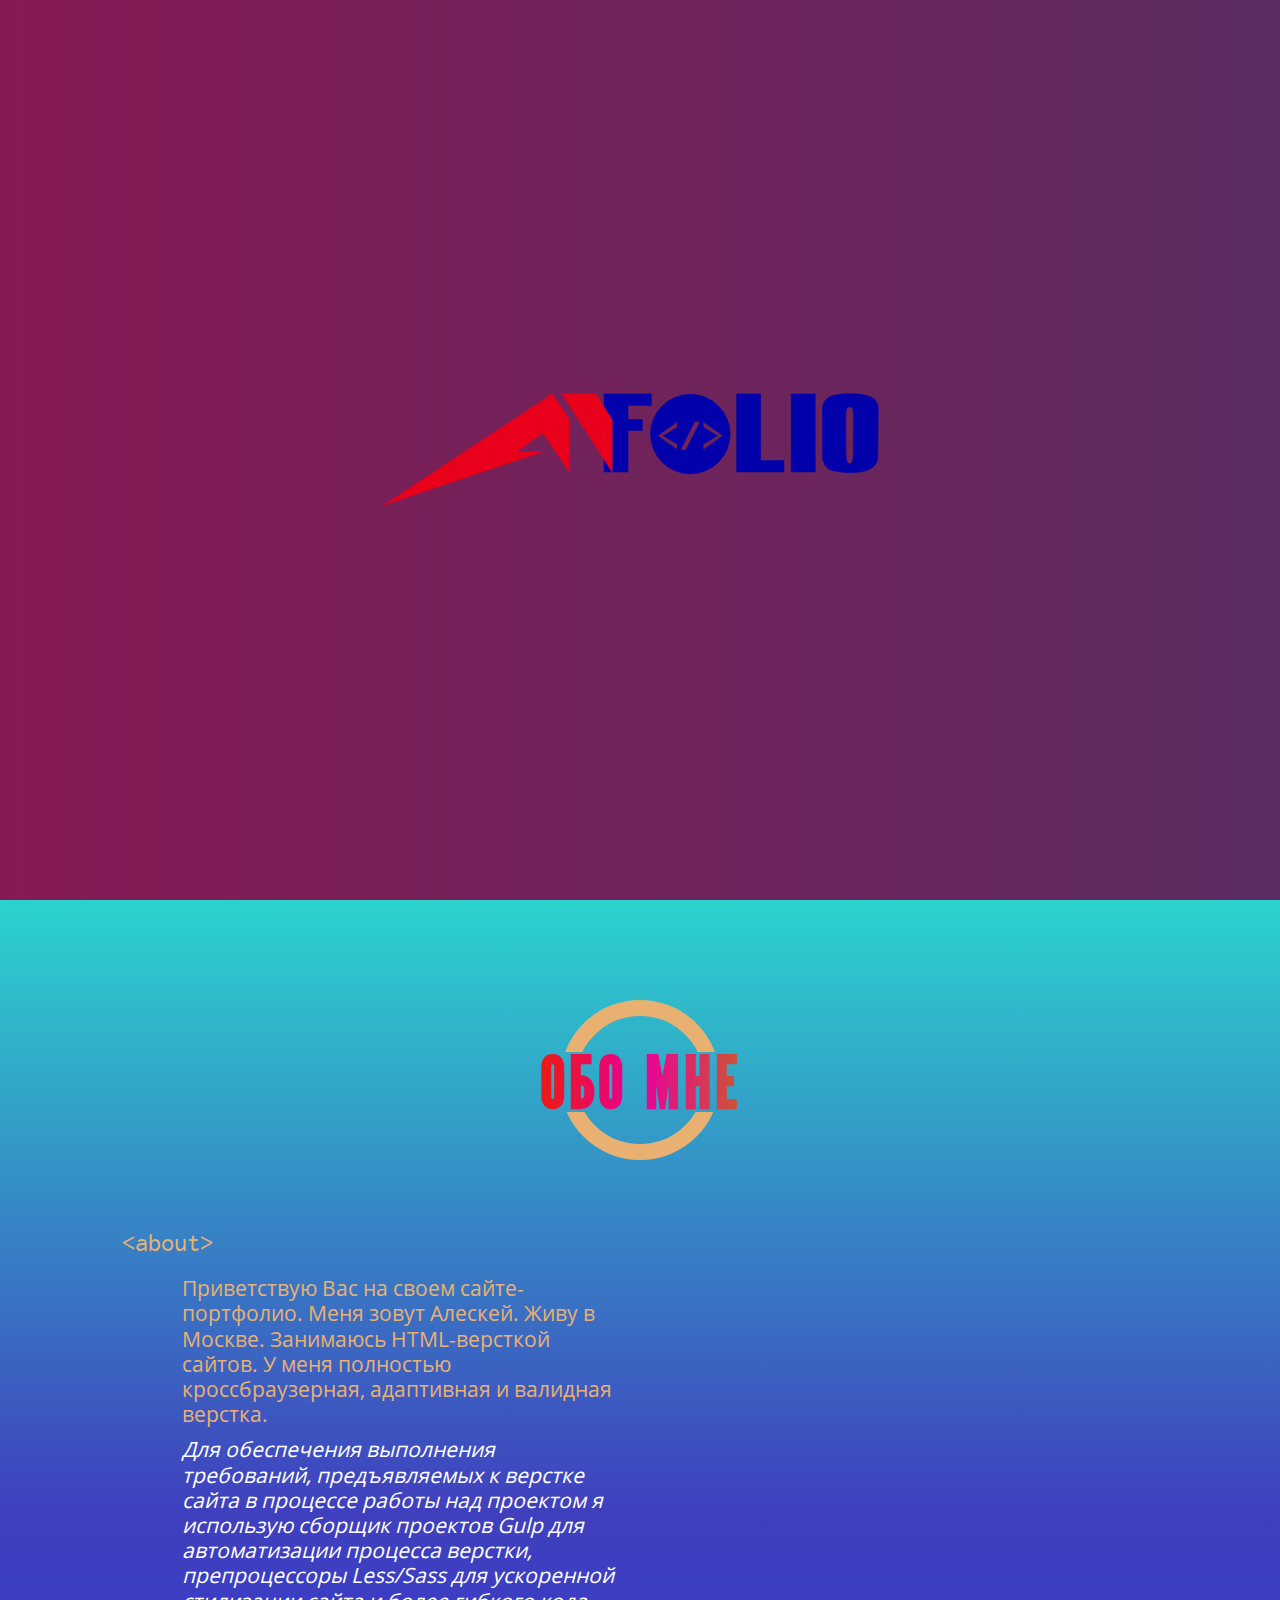
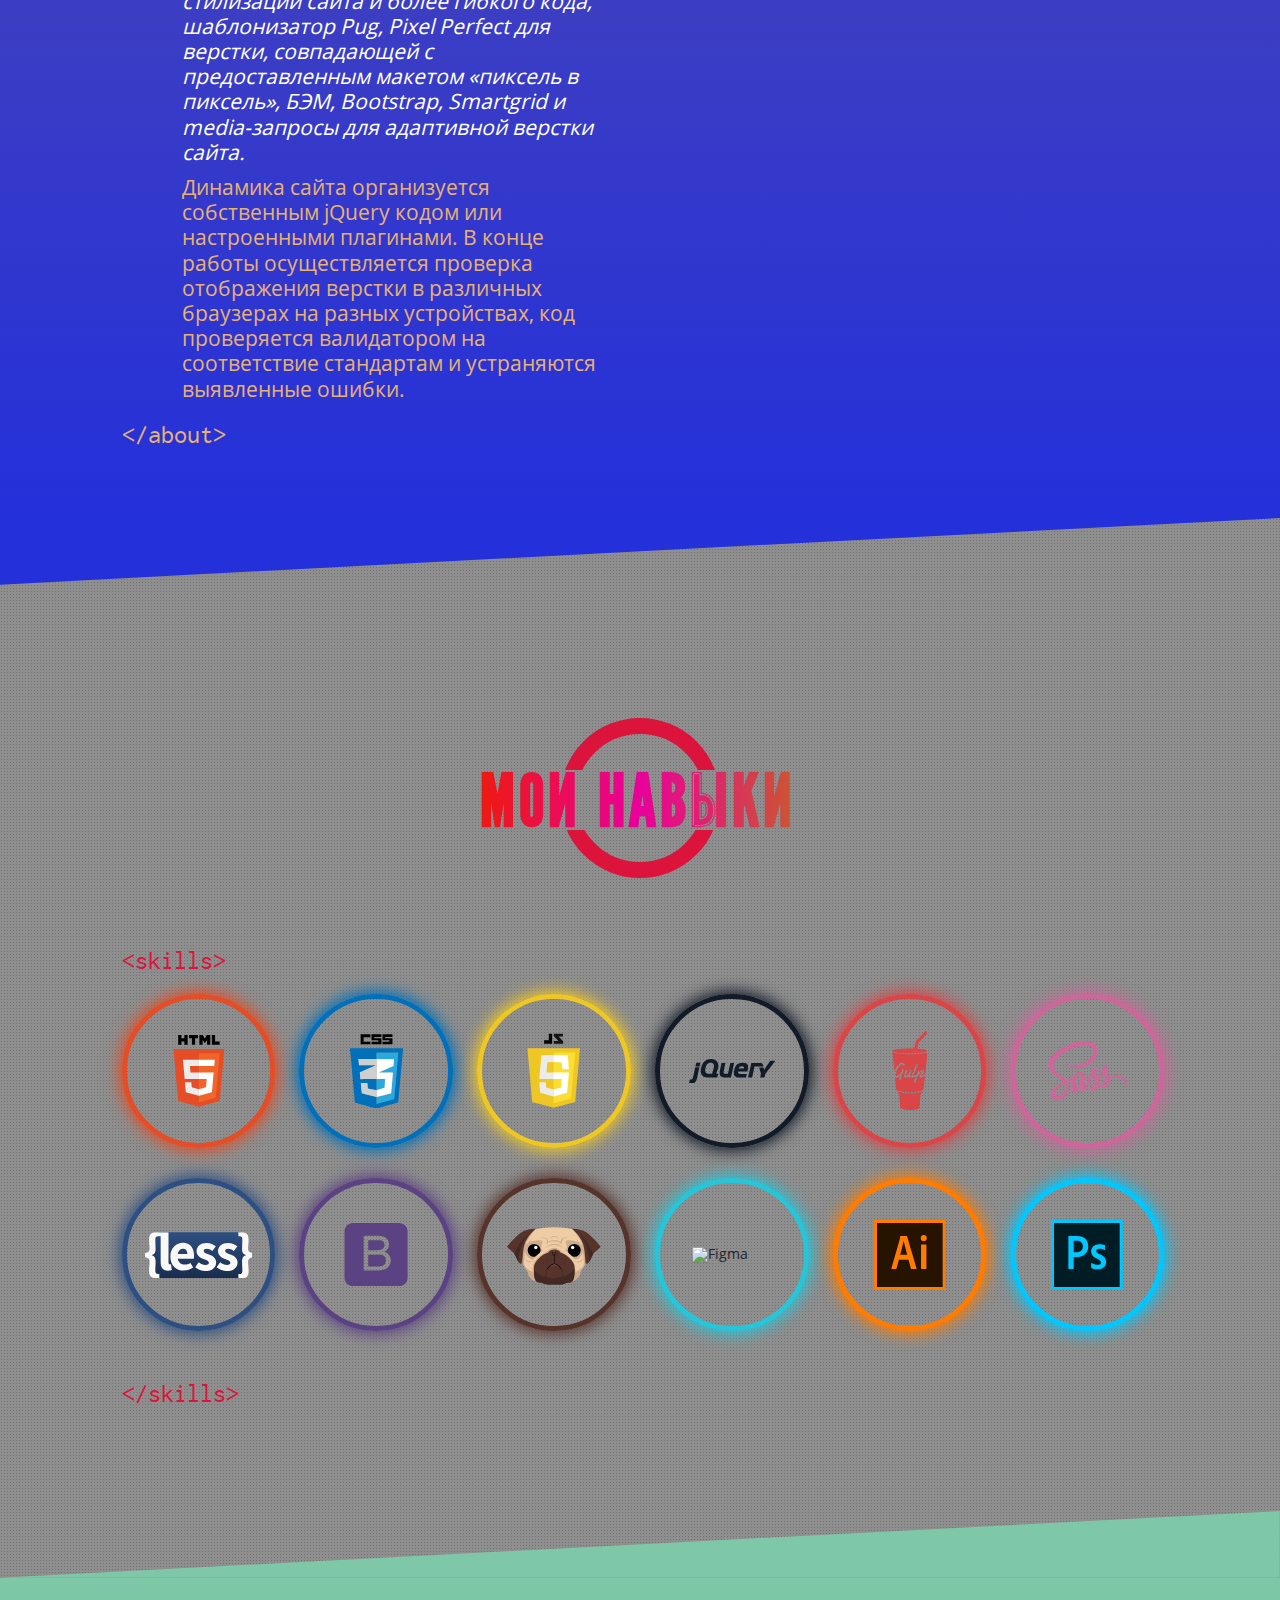
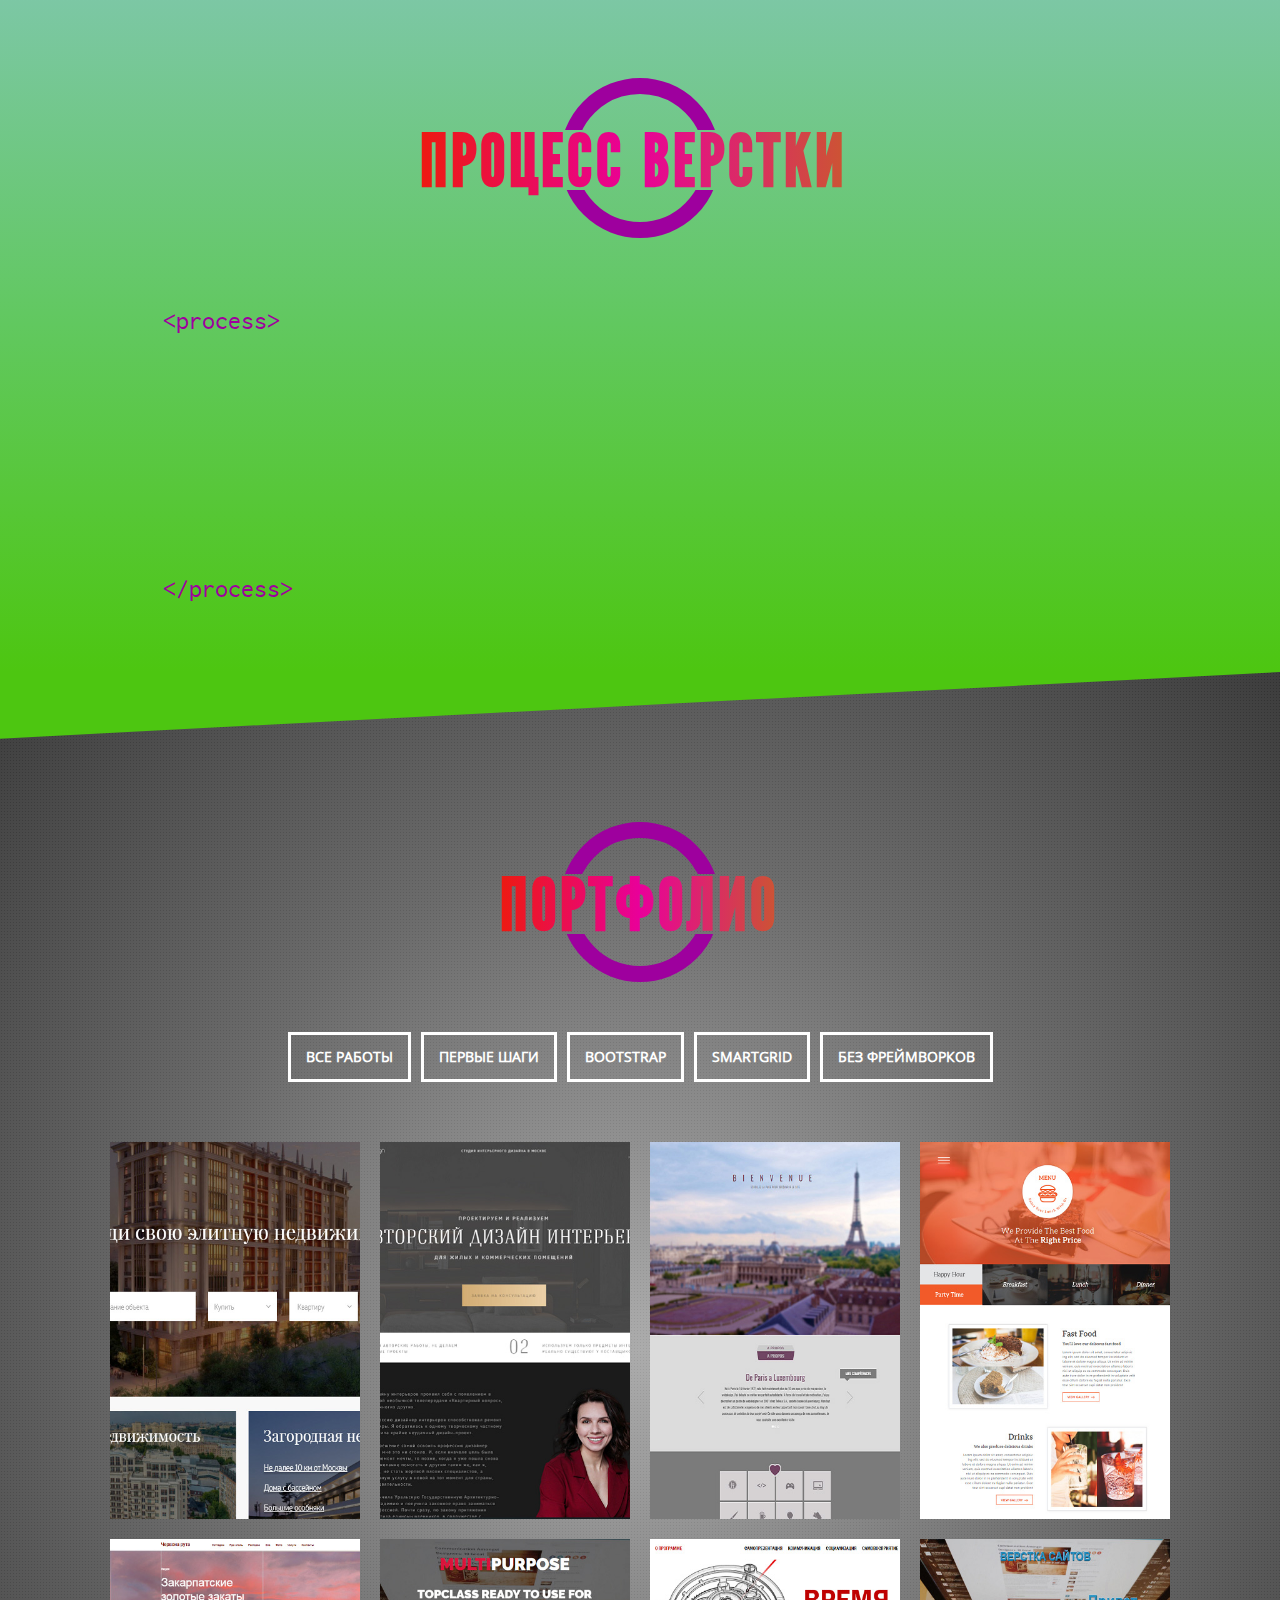
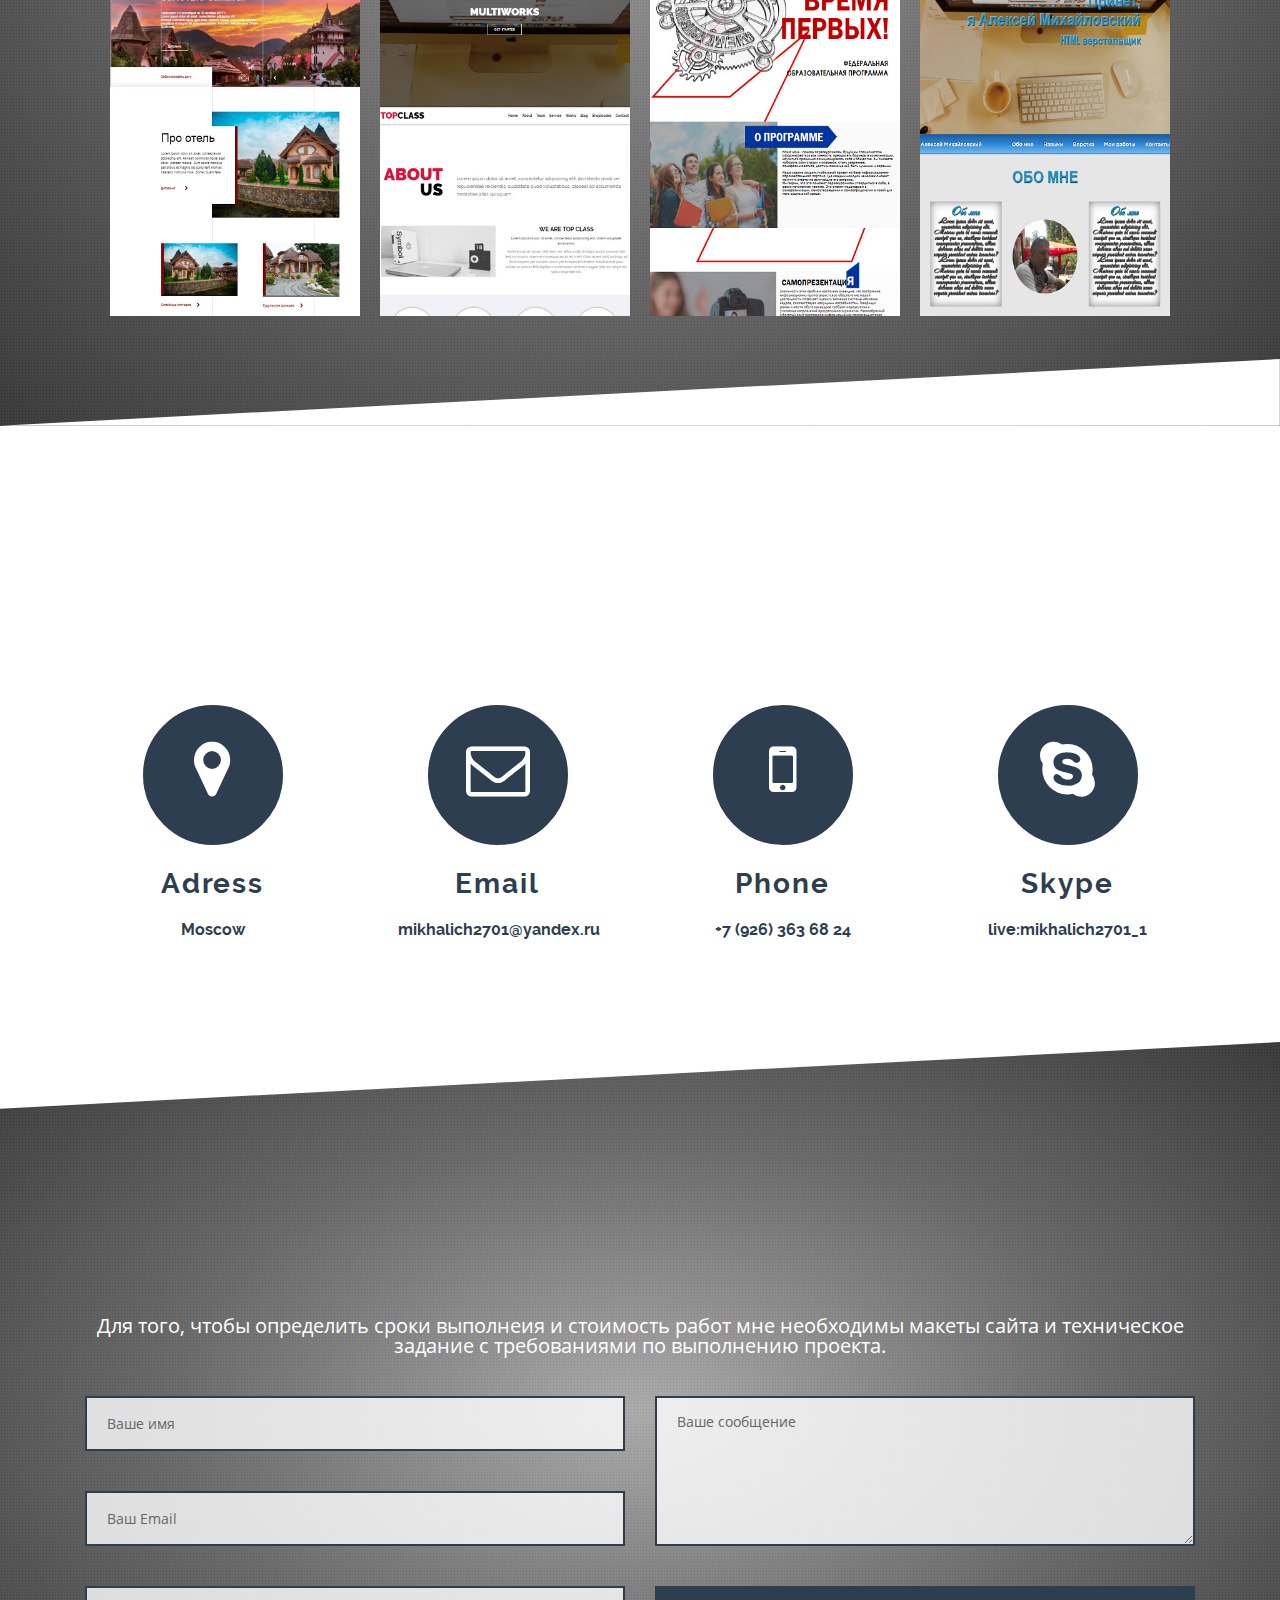
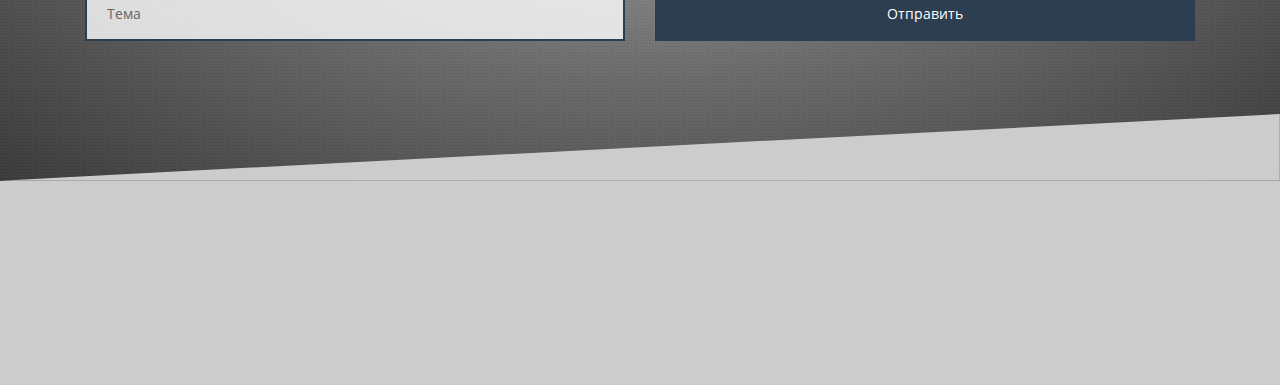
==== commit ec83c1b1: "com4" ====
--- a/index.html
+++ b/index.html
@@ -101,9 +101,15 @@
             <div class="col">
               <div class="title">
                 <svg class="circle" version="1.1" xmlns="http://www.w3.org/2000/svg" xmlns:xlink="http://www.w3.org/1999/xlink" x="0px" y="0px" viewbox="0 0 250 200" style="enable-background:new 0 0 250 200;" xml:space="preserve">
-                  <circle r="90" cx="125" cy="100" stroke="#e9b171" stroke-width="20" fill="transparent"></circle>
-                  <rect x="0" y="65" width="250" height="75" fill="#00008B"></rect>
-                  <text class="circle__text" x="0" y="135" fill="#fff">ОБО МНЕ </text>
+                  <defs>
+                    <lineargradient id="linearGradient">
+                      <stop stop-color="#ED1A11" offset="0%"></stop>
+                      <stop stop-color="#E9009A" offset="50%"></stop>
+                      <stop stop-color="#CC5532" offset="100%"></stop>
+                    </lineargradient>
+                  </defs>
+                  <circle r="90" cx="125" cy="100" stroke="#e9b171" stroke-width="20" fill="transparent" style="clip-path: url(#rect1);"></circle>
+                  <text class="circle__text" x="0" y="135" fill="url(#linearGradient)">ОБО МНЕ </text>
                 </svg>
               </div>
             </div>
@@ -316,14 +322,20 @@
         <div class="angleUp">
           <svg version="1.1" xmlns="http://www.w3.org/2000/svg" xmlns:xlink="http://www.w3.org/1999/xlink" x="0px" y="0px" viewbox="0 0 1920 100" style="enable-background:new 0 0 1920 100;" xml:space="preserve">
             <defs>
+              <lineargradient id="linearGradient1" x1="0" x2="0" y1="1" y2="0">
+                <stop stop-color="#2430DA" offset="0%"></stop>
+                <stop stop-color="#2430DA" offset="100%"></stop>
+              </lineargradient>
+            </defs>
+            <defs>
               <polygon id="angleUp" points="0,0 1920,0 0,100"></polygon>
             </defs>
-            <use xlink:href="#angleUp" x="0.0000" y="0.0000" fill="#00008B"></use>
+            <use xlink:href="#angleUp" x="0.0000" y="0.0000" fill="url(#linearGradient1)"></use>
           </svg>
         </div>
         <div class="angleDown">
           <svg version="1.1" xmlns="http://www.w3.org/2000/svg" xmlns:xlink="http://www.w3.org/1999/xlink" x="0px" y="0px" viewbox="0 0 1920 100" style="enable-background:new 0 0 1920 100;" xml:space="preserve">
-            <use xlink:href="#angleUp" x="0.0000" y="100.0000" fill="#DC143C" transform="rotate(180, 960, 100)"></use>
+            <use xlink:href="#angleUp" x="0.0000" y="100.0000" fill="#7EC7A9" transform="rotate(180, 960, 100)"></use>
           </svg>
         </div>
         <div class="container">
@@ -332,13 +344,13 @@
               <div class="title">
                 <svg class="circle" version="1.1" xmlns="http://www.w3.org/2000/svg" xmlns:xlink="http://www.w3.org/1999/xlink" x="0px" y="0px" viewbox="0 0 400 200" style="enable-background:new 0 0 400 200;" xml:space="preserve">
                   <defs>
-                    <clipPath id="rect">
+                    <clipPath id="rect1">
                       <rect x="0" y="0" width="400" height="65"></rect>
                       <rect x="0" y="140" width="400" height="60"></rect>
                     </clipPath>
                   </defs>
-                  <circle r="90" cx="200" cy="100" stroke="#DC143C" stroke-width="20" fill="transparent" style="clip-path: url(#rect);"></circle>
-                  <text class="circle__text" x="0" y="135" fill="#fff">МОИ НАВЫКИ</text>
+                  <circle r="90" cx="200" cy="100" stroke="#DC143C" stroke-width="20" fill="transparent" style="clip-path: url(#rect1);"></circle>
+                  <text class="circle__text" x="0" y="135" fill="url(#linearGradient)">МОИ НАВЫКИ</text>
                 </svg>
               </div>
             </div>
@@ -722,9 +734,8 @@
             <div class="col">
               <div class="title">
                 <svg class="circle" version="1.1" xmlns="http://www.w3.org/2000/svg" xmlns:xlink="http://www.w3.org/1999/xlink" x="0px" y="0px" viewbox="0 0 550 200" style="enable-background:new 0 0 550 200;" xml:space="preserve">
-                  <circle r="90" cx="275" cy="100" stroke="#7BC13D" stroke-width="20" fill="transparent"></circle>
-                  <rect x="0" y="65" width="550" height="75" fill="#DC143C"></rect>
-                  <text class="circle__text" x="0" y="135" fill="#fff">ПРОЦЕСС ВЕРСТКИ </text>
+                  <circle r="90" cx="275" cy="100" stroke="#9e009e" stroke-width="20" fill="transparent" style="clip-path: url(#rect1);"></circle>
+                  <text class="circle__text" x="0" y="135" fill="url(#linearGradient)">ПРОЦЕСС ВЕРСТКИ </text>
                 </svg>
               </div>
             </div>
@@ -780,8 +791,8 @@
                   </div>
                 </div>
                 <div class="col-lg-2 col-md-4 col-sm-6">
-                  <div class="pageProofs__content">
-                    <div class="pageProofs__content-img lastarrow"><i class="fa fa-exclamation-triangle" aria-hidden="true"></i></div>
+                  <div class="pageProofs__content lastarrow">
+                    <div class="pageProofs__content-img"><i class="fa fa-exclamation-triangle" aria-hidden="true"></i></div>
                     <div class="pageProofs__content-name">
                       <p>Устранение ошибок</p>
                     </div>
@@ -801,7 +812,7 @@
       <section class="works">
         <div class="angleUp">
           <svg version="1.1" xmlns="http://www.w3.org/2000/svg" xmlns:xlink="http://www.w3.org/1999/xlink" x="0px" y="0px" viewbox="0 0 1920 100" style="enable-background:new 0 0 1920 100;" xml:space="preserve">
-            <use xlink:href="#angleUp" x="0.0000" y="0.0000" fill="#DC143C"></use>
+            <use xlink:href="#angleUp" x="0.0000" y="0.0000" fill="#4DC611"></use>
           </svg>
         </div>
         <div class="angleDown">
@@ -809,9 +820,17 @@
             <use xlink:href="#angleUp" x="0.0000" y="100.0000" fill="#fff" transform="rotate(180, 960, 100)"></use>
           </svg>
         </div>
-        <div class="container">
-          <h2 class="works__title wow slideInUp" id="work">Портфолио</h2>
-          <div class="title__icon wow slideInUp"><i class="fa fa-camera" aria-hidden="true"></i></div>
+        <div class="container-fluid">
+          <div class="row">
+            <div class="col">
+              <div class="title">
+                <svg class="circle" version="1.1" xmlns="http://www.w3.org/2000/svg" xmlns:xlink="http://www.w3.org/1999/xlink" x="0px" y="0px" viewbox="0 0 350 200" style="enable-background:new 0 0 350 200;" xml:space="preserve">
+                  <circle r="90" cx="175" cy="100" stroke="#9e009e" stroke-width="20" fill="transparent" style="clip-path: url(#rect1);"></circle>
+                  <text class="circle__text" x="0" y="135" fill="url(#linearGradient)">ПОРТФОЛИО</text>
+                </svg>
+              </div>
+            </div>
+          </div>
           <div class="row justify-content-center">
             <nav class="works__nav">
               <ul>
--- a/css/main.css
+++ b/css/main.css
@@ -497,7 +497,10 @@
   width: 100%;
   padding-top: 50px;
   padding-bottom: 50px;
-  background: #00008B;
+  background: -webkit-gradient(linear, left bottom, left top, from(#2430DA), color-stop(50%, #4040BE), to(#2BD3CD));
+  background: -webkit-linear-gradient(bottom, #2430DA 0%, #4040BE 50%, #2BD3CD 100%);
+  background: -o-linear-gradient(bottom, #2430DA 0%, #4040BE 50%, #2BD3CD 100%);
+  background: linear-gradient(to top, #2430DA 0%, #4040BE 50%, #2BD3CD 100%);
 }
 
 .aboutMe__info {
@@ -813,8 +816,10 @@
 .pageProofs {
   position: relative;
   padding: 50px;
-  background: #DC143C;
-  color: #6EC1D2;
+  background: -webkit-gradient(linear, left bottom, left top, from(#4DC611), color-stop(50%, #61C85F), to(#7EC7A9));
+  background: -webkit-linear-gradient(bottom, #4DC611 0%, #61C85F 50%, #7EC7A9 100%);
+  background: -o-linear-gradient(bottom, #4DC611 0%, #61C85F 50%, #7EC7A9 100%);
+  background: linear-gradient(to top, #4DC611 0%, #61C85F 50%, #7EC7A9 100%);
 }
 
 .pageProofs .title {
@@ -822,7 +827,11 @@
 }
 
 .pageProofs .tag {
-  color: #7BC13D;
+  color: #9e009e;
+}
+
+.pageProofs .lastarrow::after {
+  display: none;
 }
 
 .pageProofs__content {
@@ -842,8 +851,21 @@
   transition: transform 1s, -webkit-transform 1s;
 }
 
-.pageProofs__content .lastarrow::after {
-  display: none;
+.pageProofs__content:after {
+  display: block;
+  position: absolute;
+  content: "";
+  width: 5vw;
+  height: 5vw;
+  top: 45%;
+  right: -3.5vw;
+  -webkit-transform: translateY(-50%);
+  -ms-transform: translateY(-50%);
+  transform: translateY(-50%);
+  background: url("../img/arrow.svg") center center no-repeat;
+  -webkit-background-size: cover;
+  background-size: cover;
+  z-index: 10;
 }
 
 .pageProofs__content-img {
@@ -867,25 +889,10 @@
   z-index: 10;
 }
 
-.pageProofs__content-img:after {
-  display: block;
-  position: absolute;
-  content: "";
-  width: 100px;
-  height: 100px;
-  top: 50%;
-  right: -100px;
-  -webkit-transform: translateY(-50%);
-  -ms-transform: translateY(-50%);
-  transform: translateY(-50%);
-  background: url("../img/arrow.svg") center center no-repeat;
-  -webkit-background-size: cover;
-  background-size: cover;
-}
-
 .pageProofs__content-name {
   font-size: 16px;
   font-family: "Lato-Heavy", sans-serif;
+  color: #2c3e50;
 }
 
 /*==============================PORTFOLIO=============================*/
@@ -911,19 +918,8 @@
   background: radial-gradient(ellipse at center, rgba(158, 158, 158, 0.7) 0%, rgba(158, 158, 158, 0.7) 0%, rgba(66, 66, 66, 0.7) 52%, rgba(0, 0, 0, 0.7) 100%), url("../img/pattern.png");
 }
 
-.works__title {
-  position: relative;
-  color: #fff;
-  z-index: 50;
-}
-
-.works .title__icon {
-  color: #fff;
-}
-
-.works .title__icon:after,
-.works .title__icon:before {
-  border-bottom: 2px solid #fff;
+.works .title {
+  width: 280px;
 }
 
 .works__nav {
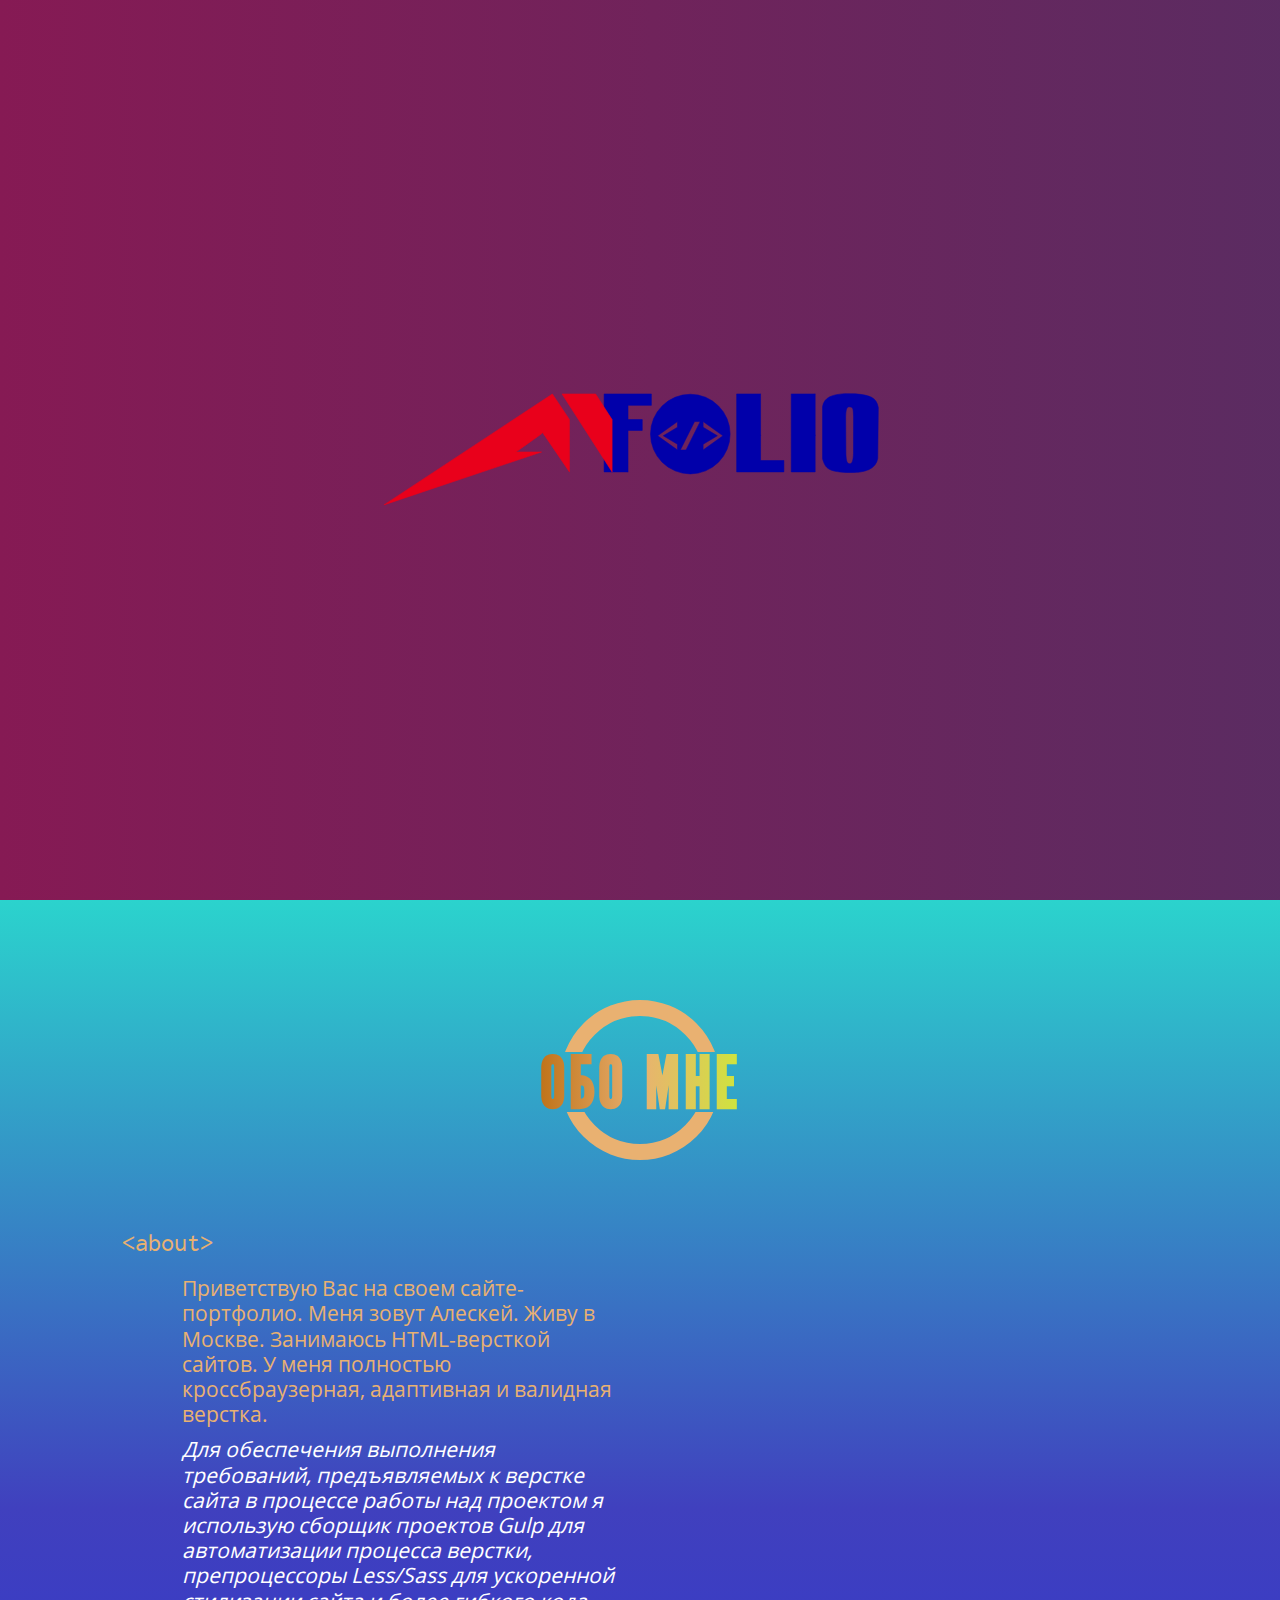
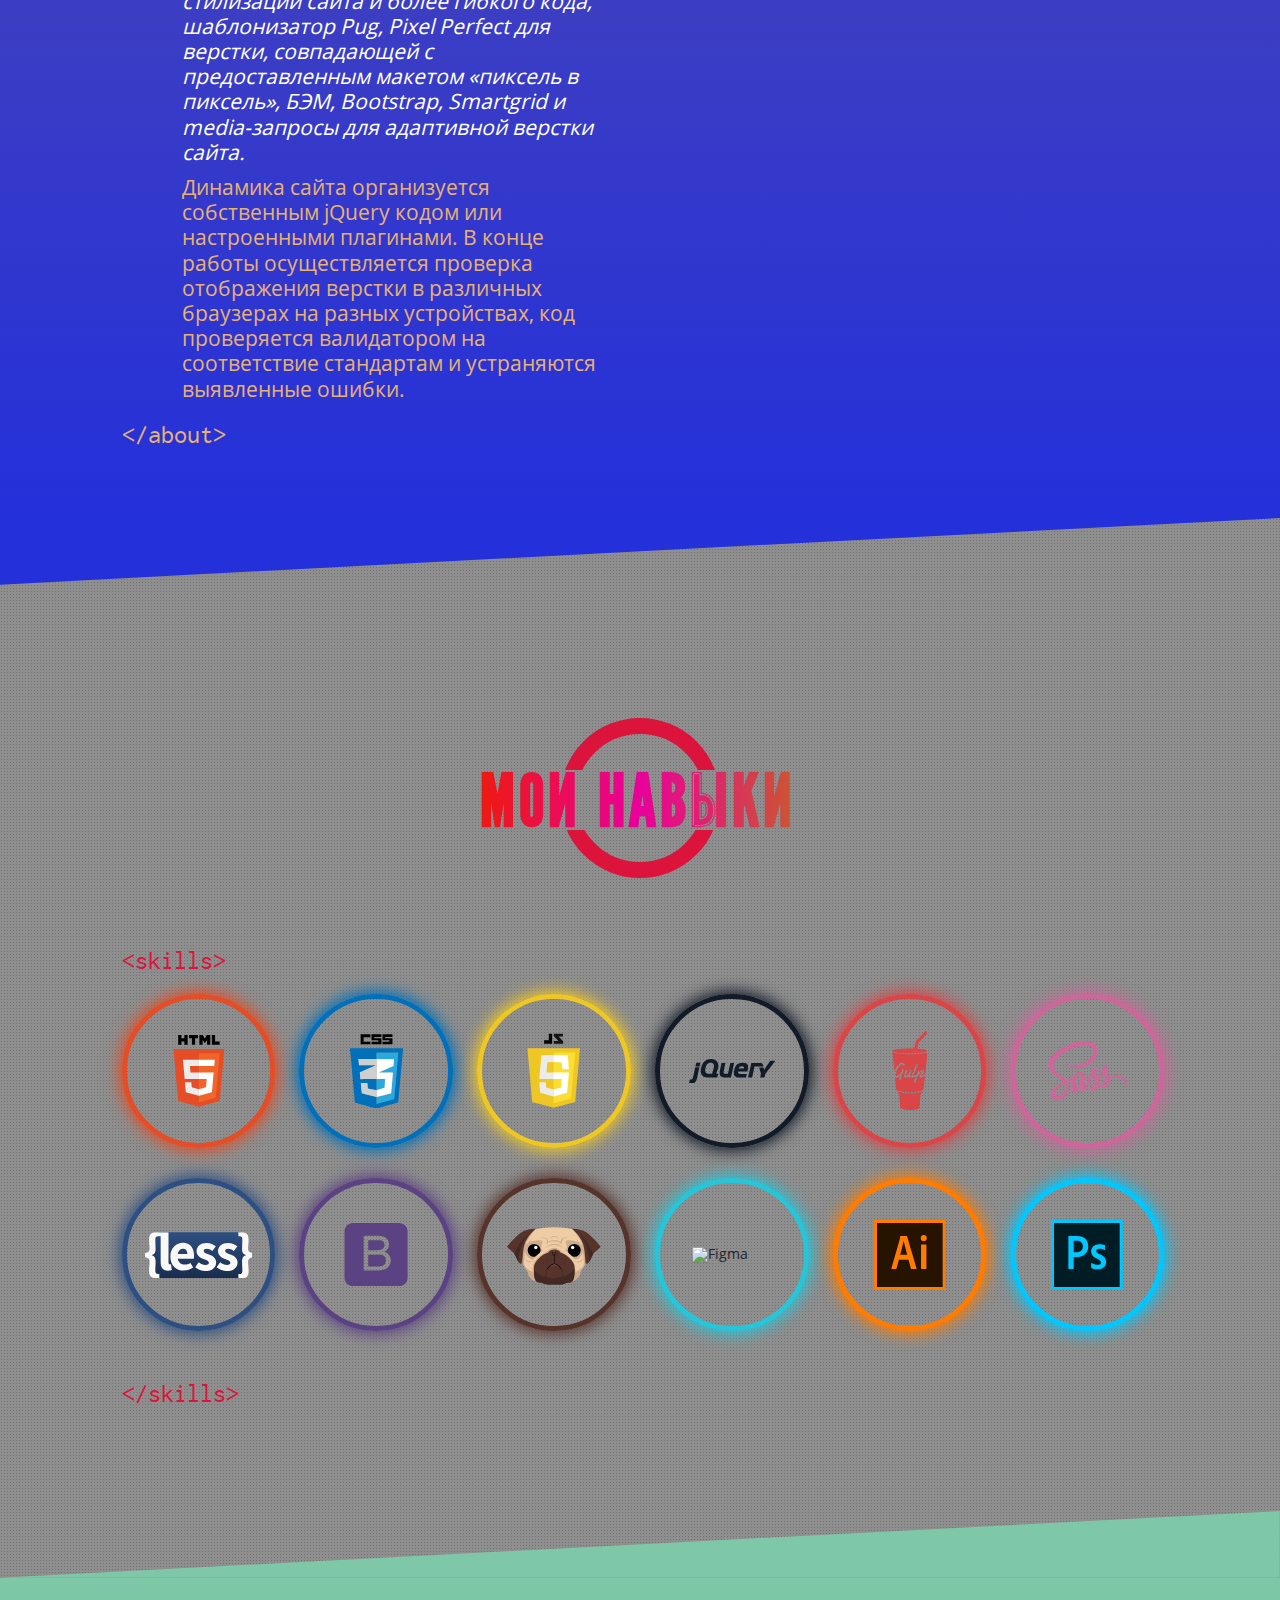
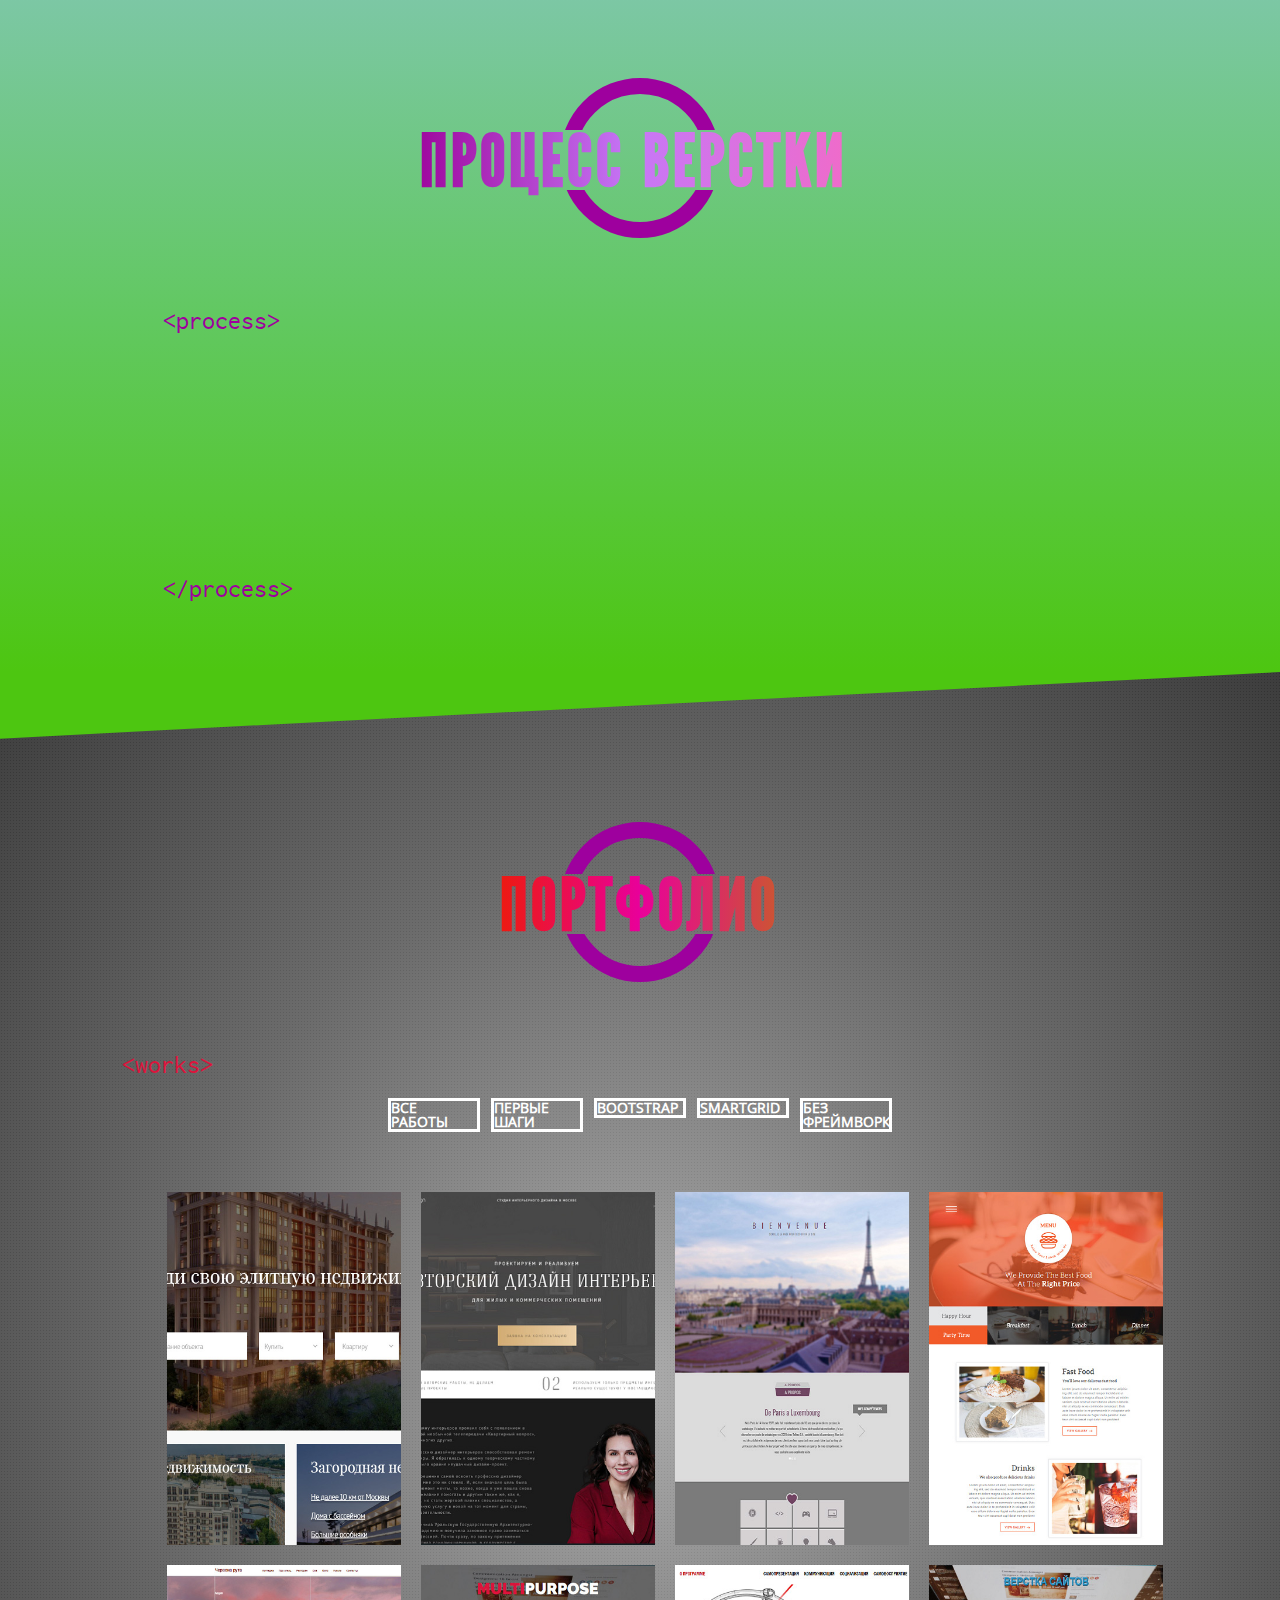
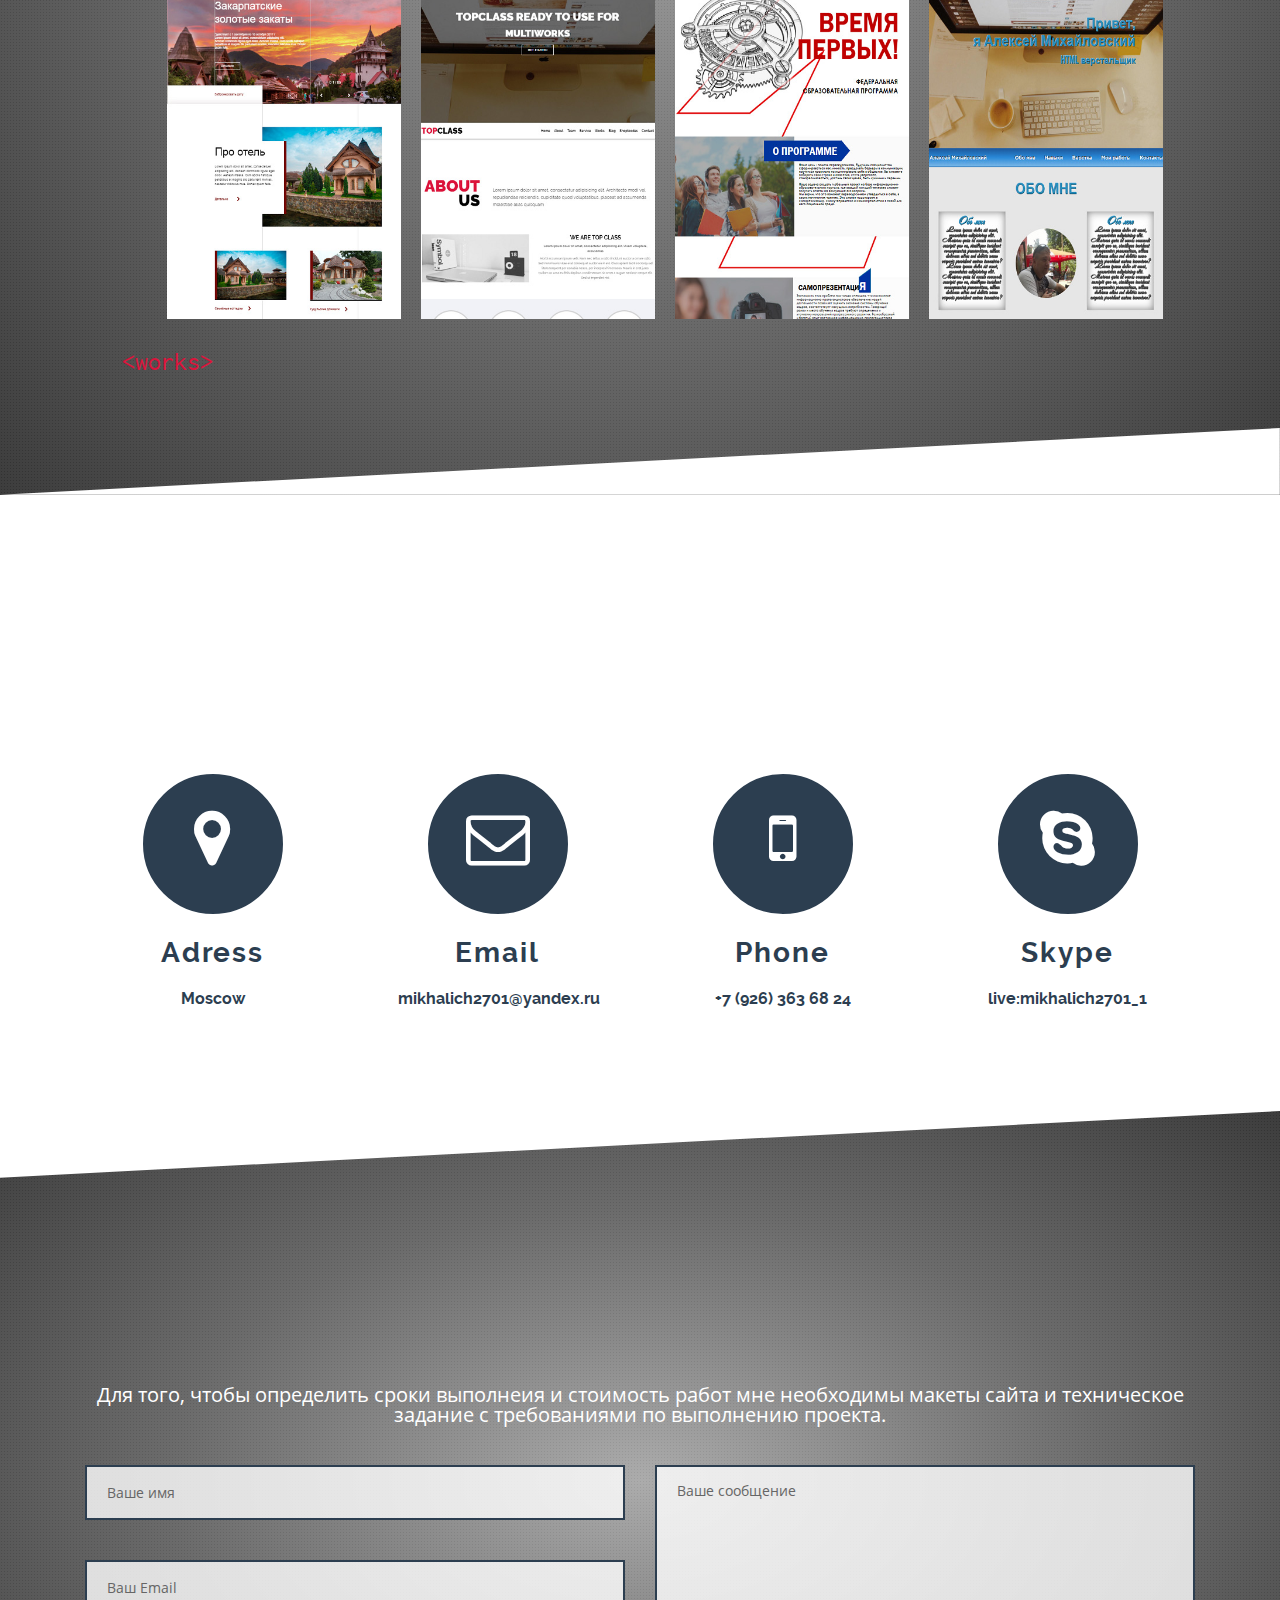
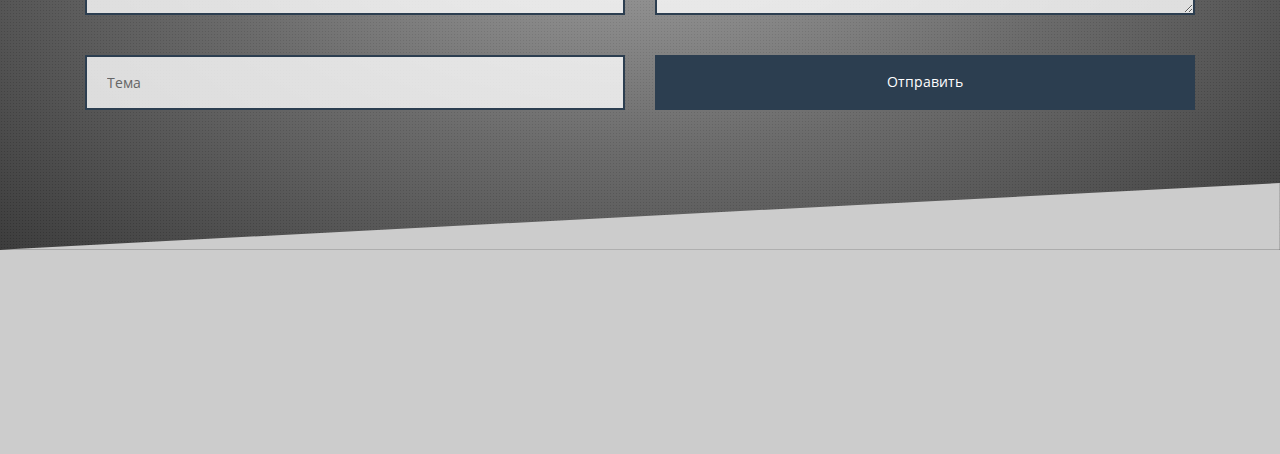
==== commit 808ec79a: "com3" ====
--- a/index.html
+++ b/index.html
@@ -108,8 +108,22 @@
                       <stop stop-color="#CC5532" offset="100%"></stop>
                     </lineargradient>
                   </defs>
+                  <defs>
+                    <lineargradient id="linearGradient2">
+                      <stop stop-color="#C0731A" offset="0%"></stop>
+                      <stop stop-color="#e9b171" offset="50%"></stop>
+                      <stop stop-color="#CFE53C" offset="100%"></stop>
+                    </lineargradient>
+                  </defs>
+                  <defs>
+                    <lineargradient id="linearGradient3">
+                      <stop stop-color="#9F089F" offset="0%"></stop>
+                      <stop stop-color="#C678F7" offset="50%"></stop>
+                      <stop stop-color="#EF6BCA" offset="100%"></stop>
+                    </lineargradient>
+                  </defs>
                   <circle r="90" cx="125" cy="100" stroke="#e9b171" stroke-width="20" fill="transparent" style="clip-path: url(#rect1);"></circle>
-                  <text class="circle__text" x="0" y="135" fill="url(#linearGradient)">ОБО МНЕ </text>
+                  <text class="circle__text" x="0" y="135" fill="url(#linearGradient2)">ОБО МНЕ </text>
                 </svg>
               </div>
             </div>
@@ -380,9 +394,7 @@
                     </div>
                     <div class="skill__item">
                       <svg version="1.1" xmlns="http://www.w3.org/2000/svg" xmlns:xlink="http://www.w3.org/1999/xlink" x="0px" y="0px" viewBox="0 0 200 200" style="enable-background:new 0 0 200 200;" xml:space="preserve">
-                        <path class="wave" fill="rgba(228, 77, 38, .5)" d="M0,10 C 120,-20 80,60 200,10 V200 H0z">
-                          <animate dur="5s" repeatCount="indefinite" attributeName="d" values="M0,10 C 120,-20 80,60 200,10 V200 H0z;                    M0,10 C 80,60 120,-20 200,10 V200 H0z;                    M0,10 C 120,-20 80,60 200,10 V200 H0z"></animate>
-                        </path>
+                        <path class="wave" fill="rgba(228, 77, 38, .5)" d="M0,10 C 120,-20 80,60 200,10 V200 H0z"></path>
                       </svg>
                     </div>
                   </div>
@@ -415,9 +427,7 @@
                     </div>
                     <div class="skill__item">
                       <svg version="1.1" xmlns="http://www.w3.org/2000/svg" xmlns:xlink="http://www.w3.org/1999/xlink" x="0px" y="0px" viewBox="0 0 200 200" style="enable-background:new 0 0 200 200;" xml:space="preserve">
-                        <path class="wave" fill="rgba(1, 112, 186, .5)" d="M0,10 C 120,-20 80,60 200,10 V200 H0z">
-                          <animate dur="5s" attributeType="XML" repeatCount="indefinite" attributeName="d" values="M0,10 C 120,-20 80,60 200,10 V200 H0z;                    M0,10 C 80,60 120,-20 200,10 V200 H0z;                    M0,10 C 120,-20 80,60 200,10 V200 H0z"></animate>
-                        </path>
+                        <path fill="rgba(1, 112, 186, .5)" d="M0,10 C 120,-20 80,60 200,10 V200 H0z"></path>
                       </svg>
                     </div>
                   </div>
@@ -446,9 +456,7 @@
                     </div>
                     <div class="skill__item">
                       <svg version="1.1" xmlns="http://www.w3.org/2000/svg" xmlns:xlink="http://www.w3.org/1999/xlink" x="0px" y="0px" viewBox="0 0 200 200" style="enable-background:new 0 0 200 200;" xml:space="preserve">
-                        <path class="wave" fill="rgba(239, 199, 37, .5)" d="M0,10 C 120,-20 80,60 200,10 V200 H0z">
-                          <animate dur="6s" repeatCount="indefinite" attributeName="d" values="M0,10 C 120,-20 80,60 200,10 V200 H0z;                    M0,10 C 80,60 120,-20 200,10 V200 H0z;                    M0,10 C 120,-20 80,60 200,10 V200 H0z"></animate>
-                        </path>
+                        <path class="wave" fill="rgba(239, 199, 37, .5)" d="M0,10 C 120,-20 80,60 200,10 V200 H0z"></path>
                       </svg>
                     </div>
                   </div>
@@ -508,9 +516,7 @@
                     </div>
                     <div class="skill__item">
                       <svg version="1.1" xmlns="http://www.w3.org/2000/svg" xmlns:xlink="http://www.w3.org/1999/xlink" x="0px" y="0px" viewBox="0 0 200 200" style="enable-background:new 0 0 200 200;" xml:space="preserve">
-                        <path class="wave" fill="rgba(19, 27, 40, .5)" d="M0,10 C 120,-20 80,60 200,10 V200 H0z">
-                          <animate dur="4s" attributeType="XML" repeatCount="indefinite" attributeName="d" values="M0,10 C 120,-20 80,60 200,10 V200 H0z;                    M0,10 C 80,60 120,-20 200,10 V200 H0z;                    M0,10 C 120,-20 80,60 200,10 V200 H0z"></animate>
-                        </path>
+                        <path class="wave" fill="rgba(19, 27, 40, .5)" d="M0,10 C 120,-20 80,60 200,10 V200 H0z"></path>
                       </svg>
                     </div>
                   </div>
@@ -530,9 +536,7 @@
                     </div>
                     <div class="skill__item">
                       <svg version="1.1" xmlns="http://www.w3.org/2000/svg" xmlns:xlink="http://www.w3.org/1999/xlink" x="0px" y="0px" viewBox="0 0 200 200" style="enable-background:new 0 0 200 200;" xml:space="preserve">
-                        <path class="wave" fill="rgba(218, 70, 72, .5)" d="M0,10 C 120,-20 80,60 200,10 V200 H0z">
-                          <animate dur="3s" repeatCount="indefinite" attributeName="d" values="M0,10 C 120,-20 80,60 200,10 V200 H0z;                    M0,10 C 80,60 120,-20 200,10 V200 H0z;                    M0,10 C 120,-20 80,60 200,10 V200 H0z"></animate>
-                        </path>
+                        <path class="wave" fill="rgba(218, 70, 72, .5)" d="M0,10 C 120,-20 80,60 200,10 V200 H0z"></path>
                       </svg>
                     </div>
                   </div>
@@ -547,9 +551,7 @@
                     </div>
                     <div class="skill__item">
                       <svg version="1.1" xmlns="http://www.w3.org/2000/svg" xmlns:xlink="http://www.w3.org/1999/xlink" x="0px" y="0px" viewBox="0 0 200 200" style="enable-background:new 0 0 200 200;" xml:space="preserve">
-                        <path class="wave" fill="rgba(205, 103, 153, .5)" d="M0,10 C 120,-20 80,60 200,10 V200 H0z">
-                          <animate dur="5s" repeatCount="indefinite" attributeName="d" values="M0,10 C 120,-20 80,60 200,10 V200 H0z;                    M0,10 C 80,60 120,-20 200,10 V200 H0z;                    M0,10 C 120,-20 80,60 200,10 V200 H0z"></animate>
-                        </path>
+                        <path class="wave" fill="rgba(205, 103, 153, .5)" d="M0,10 C 120,-20 80,60 200,10 V200 H0z"></path>
                       </svg>
                     </div>
                   </div>
@@ -580,9 +582,7 @@
                     </div>
                     <div class="skill__item">
                       <svg version="1.1" xmlns="http://www.w3.org/2000/svg" xmlns:xlink="http://www.w3.org/1999/xlink" x="0px" y="0px" viewBox="0 0 200 200" style="enable-background:new 0 0 200 200;" xml:space="preserve">
-                        <path class="wave" fill="rgba(46, 79, 130, .5)" d="M0,10 C 120,-20 80,60 200,10 V200 H0z">
-                          <animate dur="4s" repeatCount="indefinite" attributeName="d" values="M0,10 C 120,-20 80,60 200,10 V200 H0z;                    M0,10 C 80,60 120,-20 200,10 V200 H0z;                    M0,10 C 120,-20 80,60 200,10 V200 H0z"></animate>
-                        </path>
+                        <path class="wave" fill="rgba(46, 79, 130, .5)" d="M0,10 C 120,-20 80,60 200,10 V200 H0z"></path>
                       </svg>
                     </div>
                   </div>
@@ -597,9 +597,7 @@
                     </div>
                     <div class="skill__item">
                       <svg version="1.1" xmlns="http://www.w3.org/2000/svg" xmlns:xlink="http://www.w3.org/1999/xlink" x="0px" y="0px" viewBox="0 0 200 200" style="enable-background:new 0 0 200 200;" xml:space="preserve">
-                        <path class="wave" fill="rgba(91, 66, 130, .5)" d="M0,10 C 120,-20 80,60 200,10 V200 H0z">
-                          <animate dur="6s" repeatCount="indefinite" attributeName="d" values="M0,10 C 120,-20 80,60 200,10 V200 H0z;                    M0,10 C 80,60 120,-20 200,10 V200 H0z;                    M0,10 C 120,-20 80,60 200,10 V200 H0z"></animate>
-                        </path>
+                        <path class="wave" fill="rgba(91, 66, 130, .5)" d="M0,10 C 120,-20 80,60 200,10 V200 H0z"></path>
                       </svg>
                     </div>
                   </div>
@@ -651,9 +649,7 @@
                     </div>
                     <div class="skill__item">
                       <svg version="1.1" xmlns="http://www.w3.org/2000/svg" xmlns:xlink="http://www.w3.org/1999/xlink" x="0px" y="0px" viewBox="0 0 200 200" style="enable-background:new 0 0 200 200;" xml:space="preserve">
-                        <path class="wave" fill="rgba(86, 51, 43, .5)" d="M0,10 C 120,-20 80,60 200,10 V200 H0z">
-                          <animate dur="6s" repeatCount="indefinite" attributeName="d" values="M0,10 C 120,-20 80,60 200,10 V200 H0z;                    M0,10 C 80,60 120,-20 200,10 V200 H0z;                    M0,10 C 120,-20 80,60 200,10 V200 H0z"></animate>
-                        </path>
+                        <path class="wave" fill="rgba(86, 51, 43, .5)" d="M0,10 C 120,-20 80,60 200,10 V200 H0z"></path>
                       </svg>
                     </div>
                   </div>
@@ -664,9 +660,7 @@
                     <div class="skill__title"><img class="img" src="https://cdn.freebiesupply.com/logos/thumbs/2x/figma-1-logo.png" alt="Figma"></div>
                     <div class="skill__item">
                       <svg version="1.1" xmlns="http://www.w3.org/2000/svg" xmlns:xlink="http://www.w3.org/1999/xlink" x="0px" y="0px" viewBox="0 0 200 200" style="enable-background:new 0 0 200 200;" xml:space="preserve">
-                        <path class="wave" fill="rgba(38, 198, 218, .5)" d="M0,10 C 120,-20 80,60 200,10 V200 H0z">
-                          <animate dur="2s" repeatCount="indefinite" attributeName="d" values="M0,10 C 120,-20 80,60 200,10 V200 H0z;                    M0,10 C 80,60 120,-20 200,10 V200 H0z;                    M0,10 C 120,-20 80,60 200,10 V200 H0z"></animate>
-                        </path>
+                        <path class="wave" fill="rgba(38, 198, 218, .5)" d="M0,10 C 120,-20 80,60 200,10 V200 H0z"></path>
                       </svg>
                     </div>
                   </div>
@@ -687,9 +681,7 @@
                     </div>
                     <div class="skill__item">
                       <svg version="1.1" xmlns="http://www.w3.org/2000/svg" xmlns:xlink="http://www.w3.org/1999/xlink" x="0px" y="0px" viewBox="0 0 200 200" style="enable-background:new 0 0 200 200;" xml:space="preserve">
-                        <path class="wave" fill="rgba(255, 124, 0, .5)" d="M0,10 C 120,-20 80,60 200,10 V200 H0z">
-                          <animate dur="5s" repeatCount="indefinite" attributeName="d" values="M0,10 C 120,-20 80,60 200,10 V200 H0z;                    M0,10 C 80,60 120,-20 200,10 V200 H0z;                    M0,10 C 120,-20 80,60 200,10 V200 H0z"></animate>
-                        </path>
+                        <path class="wave" fill="rgba(255, 124, 0, .5)" d="M0,10 C 120,-20 80,60 200,10 V200 H0z"></path>
                       </svg>
                     </div>
                   </div>
@@ -710,9 +702,7 @@
                     </div>
                     <div class="skill__item">
                       <svg version="1.1" xmlns="http://www.w3.org/2000/svg" xmlns:xlink="http://www.w3.org/1999/xlink" x="0px" y="0px" viewBox="0 0 200 200" style="enable-background:new 0 0 200 200;" xml:space="preserve">
-                        <path class="wave" fill="rgba(0, 200, 255, .5)" d="M0,10 C 120,-20 80,60 200,10 V200 H0z">
-                          <animate dur="4s" repeatCount="indefinite" attributeName="d" values="M0,10 C 120,-20 80,60 200,10 V200 H0z;                    M0,10 C 80,60 120,-20 200,10 V200 H0z;                    M0,10 C 120,-20 80,60 200,10 V200 H0z"></animate>
-                        </path>
+                        <path class="wave" fill="rgba(0, 200, 255, .5)" d="M0,10 C 120,-20 80,60 200,10 V200 H0z"></path>
                       </svg>
                     </div>
                   </div>
@@ -735,7 +725,7 @@
               <div class="title">
                 <svg class="circle" version="1.1" xmlns="http://www.w3.org/2000/svg" xmlns:xlink="http://www.w3.org/1999/xlink" x="0px" y="0px" viewbox="0 0 550 200" style="enable-background:new 0 0 550 200;" xml:space="preserve">
                   <circle r="90" cx="275" cy="100" stroke="#9e009e" stroke-width="20" fill="transparent" style="clip-path: url(#rect1);"></circle>
-                  <text class="circle__text" x="0" y="135" fill="url(#linearGradient)">ПРОЦЕСС ВЕРСТКИ </text>
+                  <text class="circle__text" x="0" y="135" fill="url(#linearGradient3)">ПРОЦЕСС ВЕРСТКИ </text>
                 </svg>
               </div>
             </div>
@@ -831,75 +821,91 @@
               </div>
             </div>
           </div>
+        </div>
+        <div class="container-fluid">
           <div class="row justify-content-center">
-            <nav class="works__nav">
-              <ul>
-                <li><a class="works__nav-elem filter" data-filter="all"><span>Все работы</span></a></li>
-                <li><a class="works__nav-elem filter" data-filter="#firstStep"><span>Первые шаги</span></a></li>
-                <li><a class="works__nav-elem filter" data-filter="#bootstrap"><span>Bootstrap</span></a></li>
-                <li><a class="works__nav-elem filter" data-filter="#smartgrid"><span>Smartgrid</span></a></li>
-                <li><a class="works__nav-elem filter" data-filter="#adaptive"><span>Без фреймворков</span></a></li>
-              </ul>
-            </nav>
-          </div>
-          <div class="row">
-            <div class="works__block" id="contianer">
-              <div class="works__block-elem" id="bootstrap">
-                <div class="works__block-elem-way">
-                  <div class="works__block-elem-way-row">
-                    <p>Сборщик Gulp. Адаптив на bootstrap.Многостраничник. Сданный проект</p><a href="https://mikhalich2701.github.io/gmg/" target="_blank">Посмотреть</a>
-                  </div>
-                </div><img src="img/gmg.jpg" alt="Сайт">
-              </div>
-              <div class="works__block-elem" id="bootstrap">
-                <div class="works__block-elem-way">
-                  <div class="works__block-elem-way-row">
-                    <p>Сборщик Gulp. Адаптив на bootstrap</p><a href="https://mikhalich2701.github.io/introdiz/" target="_blank">Посмотреть</a>
-                  </div>
-                </div><img src="img/introdiz.jpg" alt="Сайт">
-              </div>
-              <div class="works__block-elem" id="firstStep">
-                <div class="works__block-elem-way">
-                  <div class="works__block-elem-way-row">
-                    <p>Практика в 3D трансформациях</p><a href="https://mikhalich2701.github.io/3D_effects/" target="_blank">Посмотреть</a>
-                  </div>
-                </div><img src="img/3d.jpg" alt="Сайт">
-              </div>
-              <div class="works__block-elem" id="bootstrap">
-                <div class="works__block-elem-way">
-                  <div class="works__block-elem-way-row">
-                    <p>Первый адаптив на bootstrap</p><a href="https://mikhalich2701.github.io/bestfood/" target="_blank">Посмотреть</a>
-                  </div>
-                </div><img src="img/bestfood.jpg" alt="Сайт">
-              </div>
-              <div class="works__block-elem" id="smartgrid">
-                <div class="works__block-elem-way">
-                  <div class="works__block-elem-way-row">
-                    <p>Сборщик Gulp. Адаптив на smartgrid</p><a href="https://mikhalich2701.github.io/redrute/" target="_blank">Посмотреть</a>
-                  </div>
-                </div><img src="img/redrute.jpg" alt="Сайт">
-              </div>
-              <div class="works__block-elem" id="adaptive">
-                <div class="works__block-elem-way">
-                  <div class="works__block-elem-way-row">
-                    <p>Сайт с чистым js и адаптивом без фреймворков</p><a href="https://mikhalich2701.github.io/topclass/" target="_blank">Посмотреть</a>
-                  </div>
-                </div><img src="img/topclass.jpg" alt="Сайт">
-              </div>
-              <div class="works__block-elem" id="smartgrid">
-                <div class="works__block-elem-way">
-                  <div class="works__block-elem-way-row">
-                    <p>Сборщик Gulp. Адаптив на smartgrid. Многостраничник.</p><a href="https://mikhalich2701.github.io/socialagency/" target="_blank">Посмотреть</a>
-                  </div>
-                </div><img src="img/social.jpg" alt="Сайт">
-              </div>
-              <div class="works__block-elem" id="bootstrap">
-                <div class="works__block-elem-way">
-                  <div class="works__block-elem-way-row">
-                    <p>Сборщик Gulp. Адаптив на bootstrap</p><a href="#">Посмотреть</a>
-                  </div>
-                </div><img src="img/portfolio.jpg" alt="Сайт">
-              </div>
+            <div class="col-xl-10 col-lg-12">
+              <p class="tag">&lt;works&gt;</p>
+            </div>
+          </div>
+          <div class="row justify-content-center">
+            <div class="col-xl-10 col-lg-12">
+              <div class="row justify-content-center">
+                <nav class="works__nav">
+                  <ul>
+                    <li><a class="works__nav-elem filter" data-filter="all"><span>Все работы</span></a></li>
+                    <li><a class="works__nav-elem filter" data-filter="#firstStep"><span>Первые шаги</span></a></li>
+                    <li><a class="works__nav-elem filter" data-filter="#bootstrap"><span>Bootstrap</span></a></li>
+                    <li><a class="works__nav-elem filter" data-filter="#smartgrid"><span>Smartgrid</span></a></li>
+                    <li><a class="works__nav-elem filter" data-filter="#adaptive"><span>Без фреймворков</span></a></li>
+                  </ul>
+                </nav>
+              </div>
+              <div class="row">
+                <div class="works__block" id="contianer">
+                  <div class="works__block-elem" id="bootstrap">
+                    <div class="works__block-elem-way">
+                      <div class="works__block-elem-way-row">
+                        <p>Сборщик Gulp. Адаптив на bootstrap.Многостраничник. Сданный проект</p><a href="https://mikhalich2701.github.io/gmg/" target="_blank">Посмотреть</a>
+                      </div>
+                    </div><img src="img/gmg.jpg" alt="Сайт">
+                  </div>
+                  <div class="works__block-elem" id="bootstrap">
+                    <div class="works__block-elem-way">
+                      <div class="works__block-elem-way-row">
+                        <p>Сборщик Gulp. Адаптив на bootstrap</p><a href="https://mikhalich2701.github.io/introdiz/" target="_blank">Посмотреть</a>
+                      </div>
+                    </div><img src="img/introdiz.jpg" alt="Сайт">
+                  </div>
+                  <div class="works__block-elem" id="firstStep">
+                    <div class="works__block-elem-way">
+                      <div class="works__block-elem-way-row">
+                        <p>Практика в 3D трансформациях</p><a href="https://mikhalich2701.github.io/3D_effects/" target="_blank">Посмотреть</a>
+                      </div>
+                    </div><img src="img/3d.jpg" alt="Сайт">
+                  </div>
+                  <div class="works__block-elem" id="bootstrap">
+                    <div class="works__block-elem-way">
+                      <div class="works__block-elem-way-row">
+                        <p>Первый адаптив на bootstrap</p><a href="https://mikhalich2701.github.io/bestfood/" target="_blank">Посмотреть</a>
+                      </div>
+                    </div><img src="img/bestfood.jpg" alt="Сайт">
+                  </div>
+                  <div class="works__block-elem" id="smartgrid">
+                    <div class="works__block-elem-way">
+                      <div class="works__block-elem-way-row">
+                        <p>Сборщик Gulp. Адаптив на smartgrid</p><a href="https://mikhalich2701.github.io/redrute/" target="_blank">Посмотреть</a>
+                      </div>
+                    </div><img src="img/redrute.jpg" alt="Сайт">
+                  </div>
+                  <div class="works__block-elem" id="adaptive">
+                    <div class="works__block-elem-way">
+                      <div class="works__block-elem-way-row">
+                        <p>Сайт с чистым js и адаптивом без фреймворков</p><a href="https://mikhalich2701.github.io/topclass/" target="_blank">Посмотреть</a>
+                      </div>
+                    </div><img src="img/topclass.jpg" alt="Сайт">
+                  </div>
+                  <div class="works__block-elem" id="smartgrid">
+                    <div class="works__block-elem-way">
+                      <div class="works__block-elem-way-row">
+                        <p>Сборщик Gulp. Адаптив на smartgrid. Многостраничник.</p><a href="https://mikhalich2701.github.io/socialagency/" target="_blank">Посмотреть</a>
+                      </div>
+                    </div><img src="img/social.jpg" alt="Сайт">
+                  </div>
+                  <div class="works__block-elem" id="bootstrap">
+                    <div class="works__block-elem-way">
+                      <div class="works__block-elem-way-row">
+                        <p>Сборщик Gulp. Адаптив на bootstrap</p><a href="#">Посмотреть</a>
+                      </div>
+                    </div><img src="img/portfolio.jpg" alt="Сайт">
+                  </div>
+                </div>
+              </div>
+            </div>
+          </div>
+          <div class="row justify-content-center">
+            <div class="col-xl-10 col-lg-12">
+              <p class="tag">&lt;works&gt;</p>
             </div>
           </div>
         </div>
--- a/css/main.css
+++ b/css/main.css
@@ -198,6 +198,11 @@
   -webkit-transform: rotate(60deg) translate(-2px, 8px);
   -ms-transform: rotate(60deg) translate(-2px, 8px);
   transform: rotate(60deg) translate(-2px, 8px);
+}
+
+.pageProofs__move {
+  -webkit-transform: rotateY(0deg) !important;
+  transform: rotateY(0deg) !important;
 }
 
 /*==============================PRELOADER==============================*/
@@ -857,14 +862,13 @@
   content: "";
   width: 5vw;
   height: 5vw;
-  top: 45%;
+  top: 20%;
   right: -3.5vw;
-  -webkit-transform: translateY(-50%);
-  -ms-transform: translateY(-50%);
-  transform: translateY(-50%);
   background: url("../img/arrow.svg") center center no-repeat;
   -webkit-background-size: cover;
   background-size: cover;
+  -webkit-animation: arrowmove .5s linear infinite alternate;
+  animation: arrowmove .5s linear infinite alternate;
   z-index: 10;
 }
 
@@ -899,7 +903,7 @@
 
 .works {
   position: relative;
-  padding: 100px;
+  padding: 100px 0;
   background: url("../img/work_bg.jpg") 50% 0 no-repeat;
   -webkit-background-size: cover;
   background-size: cover;
@@ -931,13 +935,19 @@
   display: -webkit-flex;
   display: -ms-flexbox;
   display: flex;
+  width: 100%;
+}
+
+.works__nav ul li {
+  width: 20%;
 }
 
 .works__nav-elem {
   position: relative;
   display: block;
-  margin: 0 5px;
-  padding: 15px;
+  width: 90%;
+  margin-left: auto;
+  margin-right: auto;
   border: 3px solid #fff;
   text-transform: uppercase;
   font-weight: bold;
@@ -990,6 +1000,7 @@
   display: -ms-flexbox;
   display: flex;
   position: relative;
+  margin-left: 50px;
   width: 100%;
   -webkit-flex-wrap: wrap;
   -ms-flex-wrap: wrap;
@@ -1614,6 +1625,30 @@
   }
 }
 
+@-webkit-keyframes arrowmove {
+  from {
+    -webkit-transform: translateX(0);
+    transform: translateX(0);
+  }
+
+  from {
+    -webkit-transform: translateX(5px);
+    transform: translateX(5px);
+  }
+}
+
+@keyframes arrowmove {
+  from {
+    -webkit-transform: translateX(0);
+    transform: translateX(0);
+  }
+
+  from {
+    -webkit-transform: translateX(5px);
+    transform: translateX(5px);
+  }
+}
+
 @media only screen and (max-width: 1600px) {
   html {
     font-size: 15px;
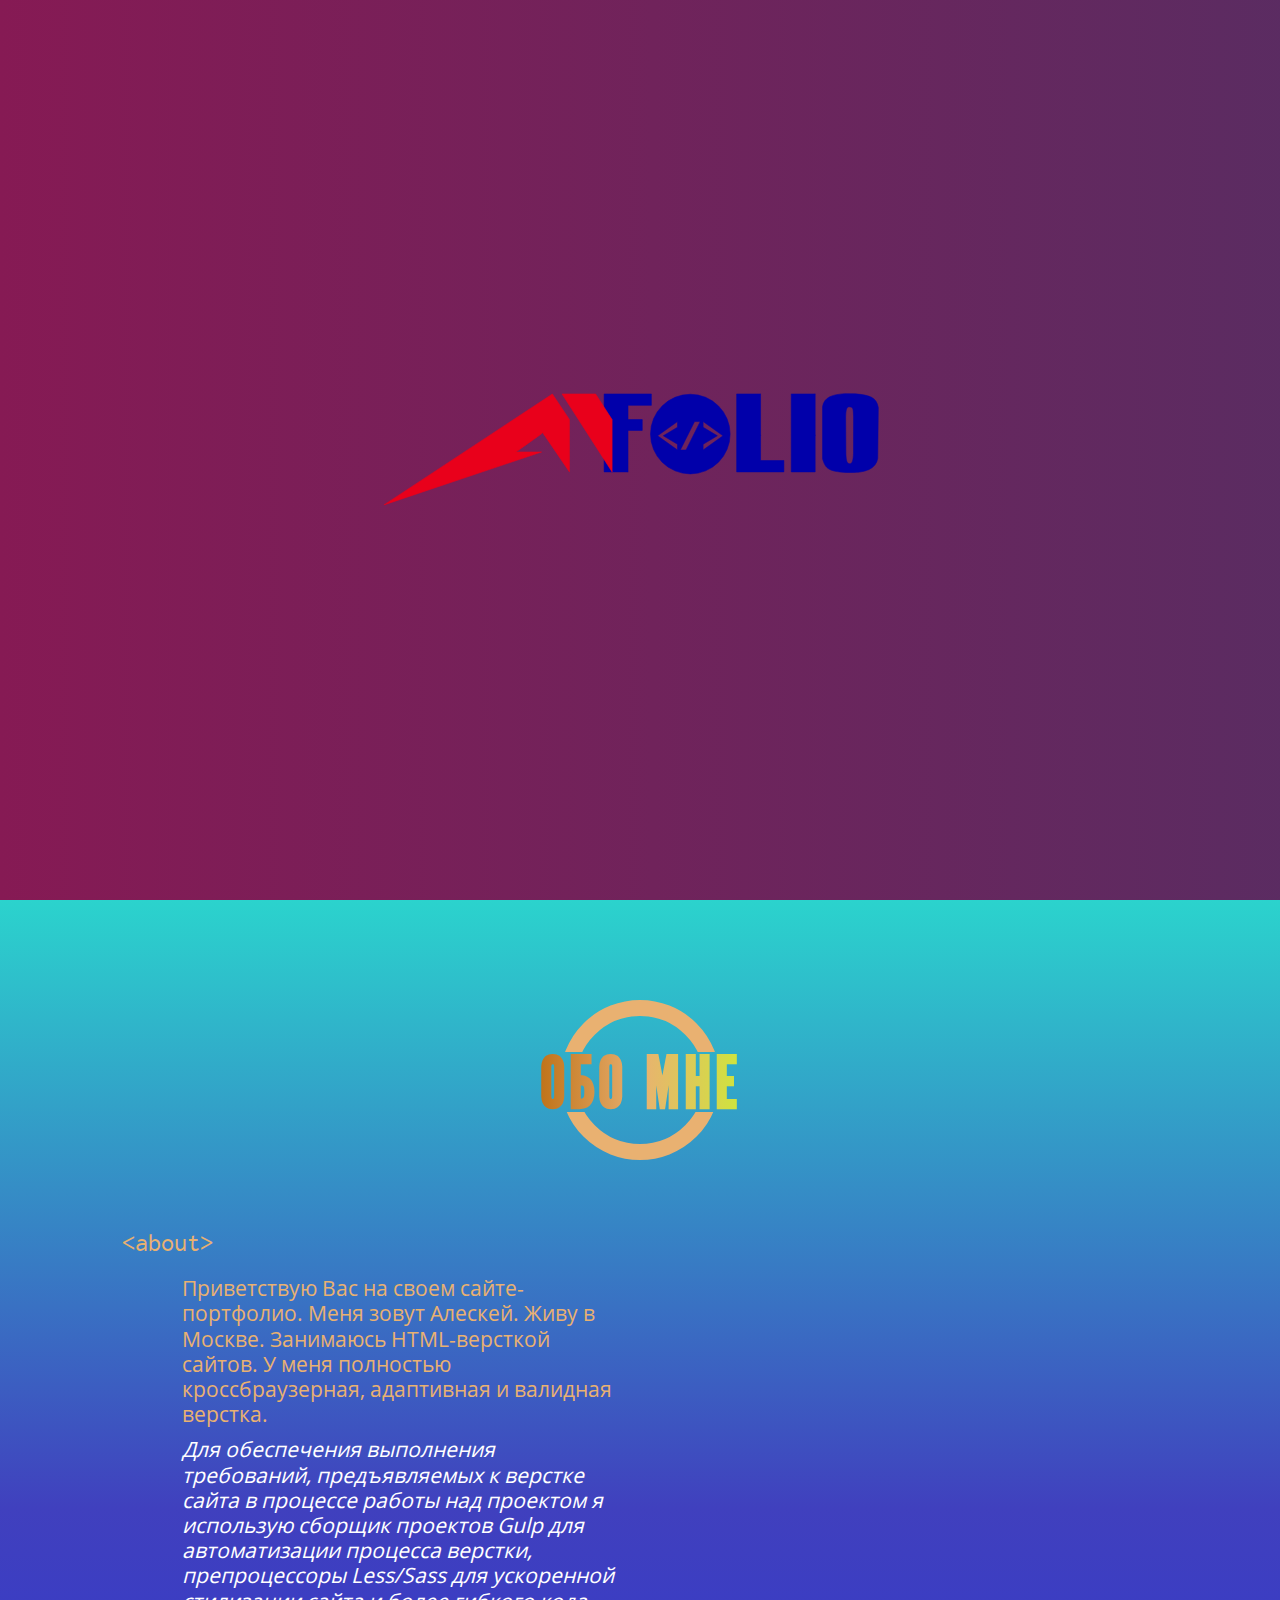
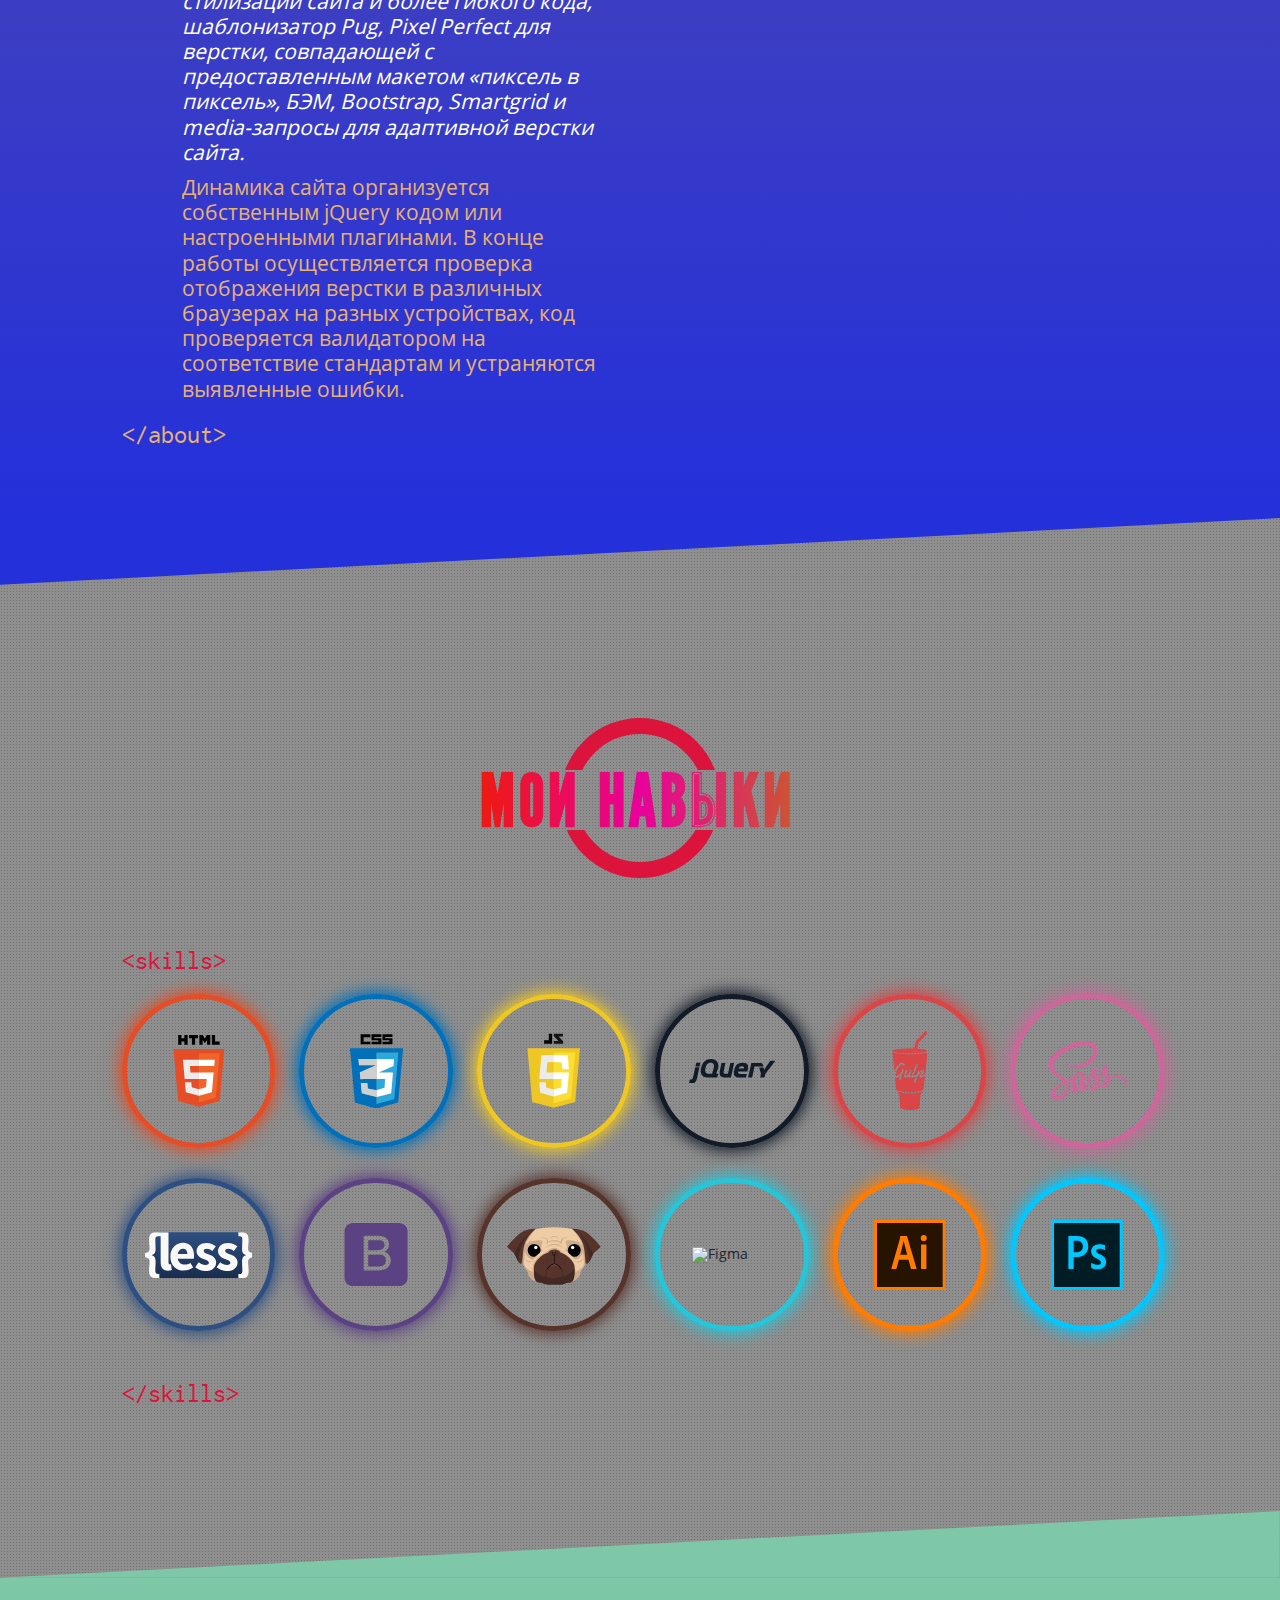
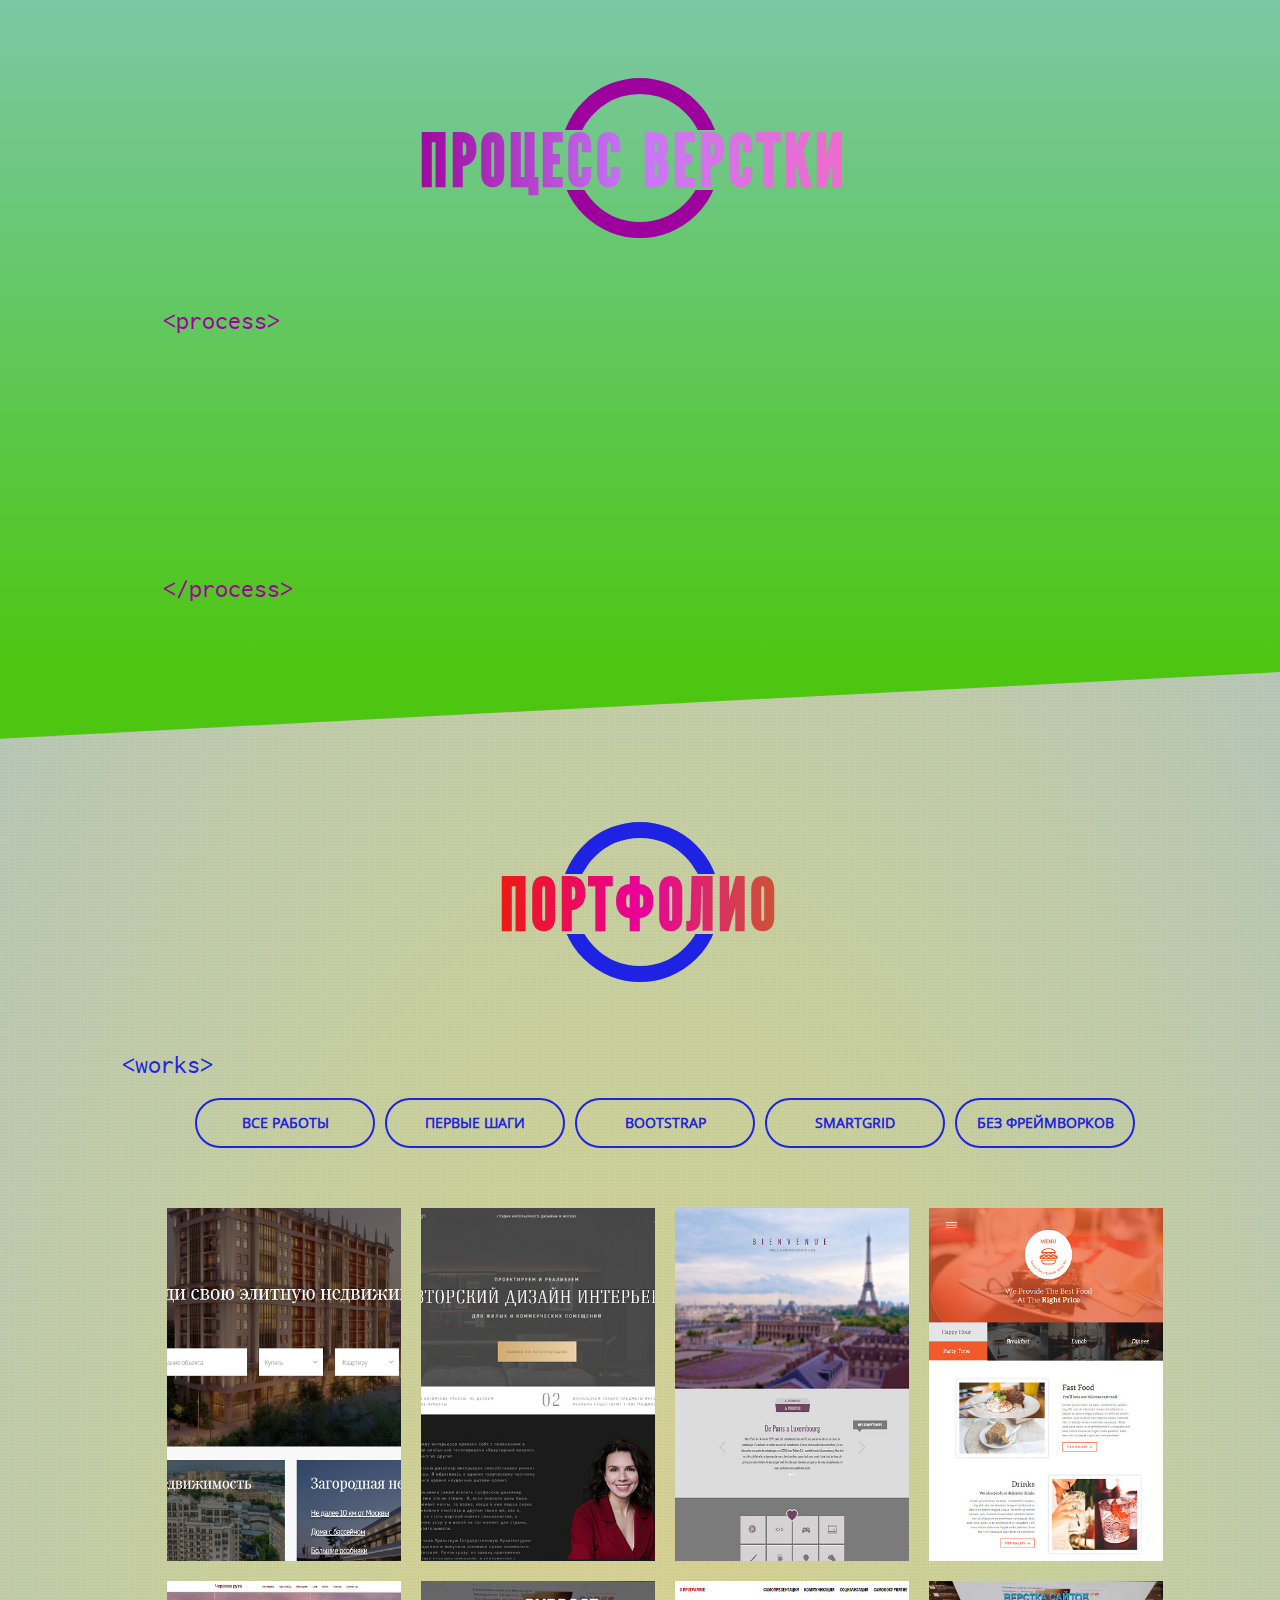
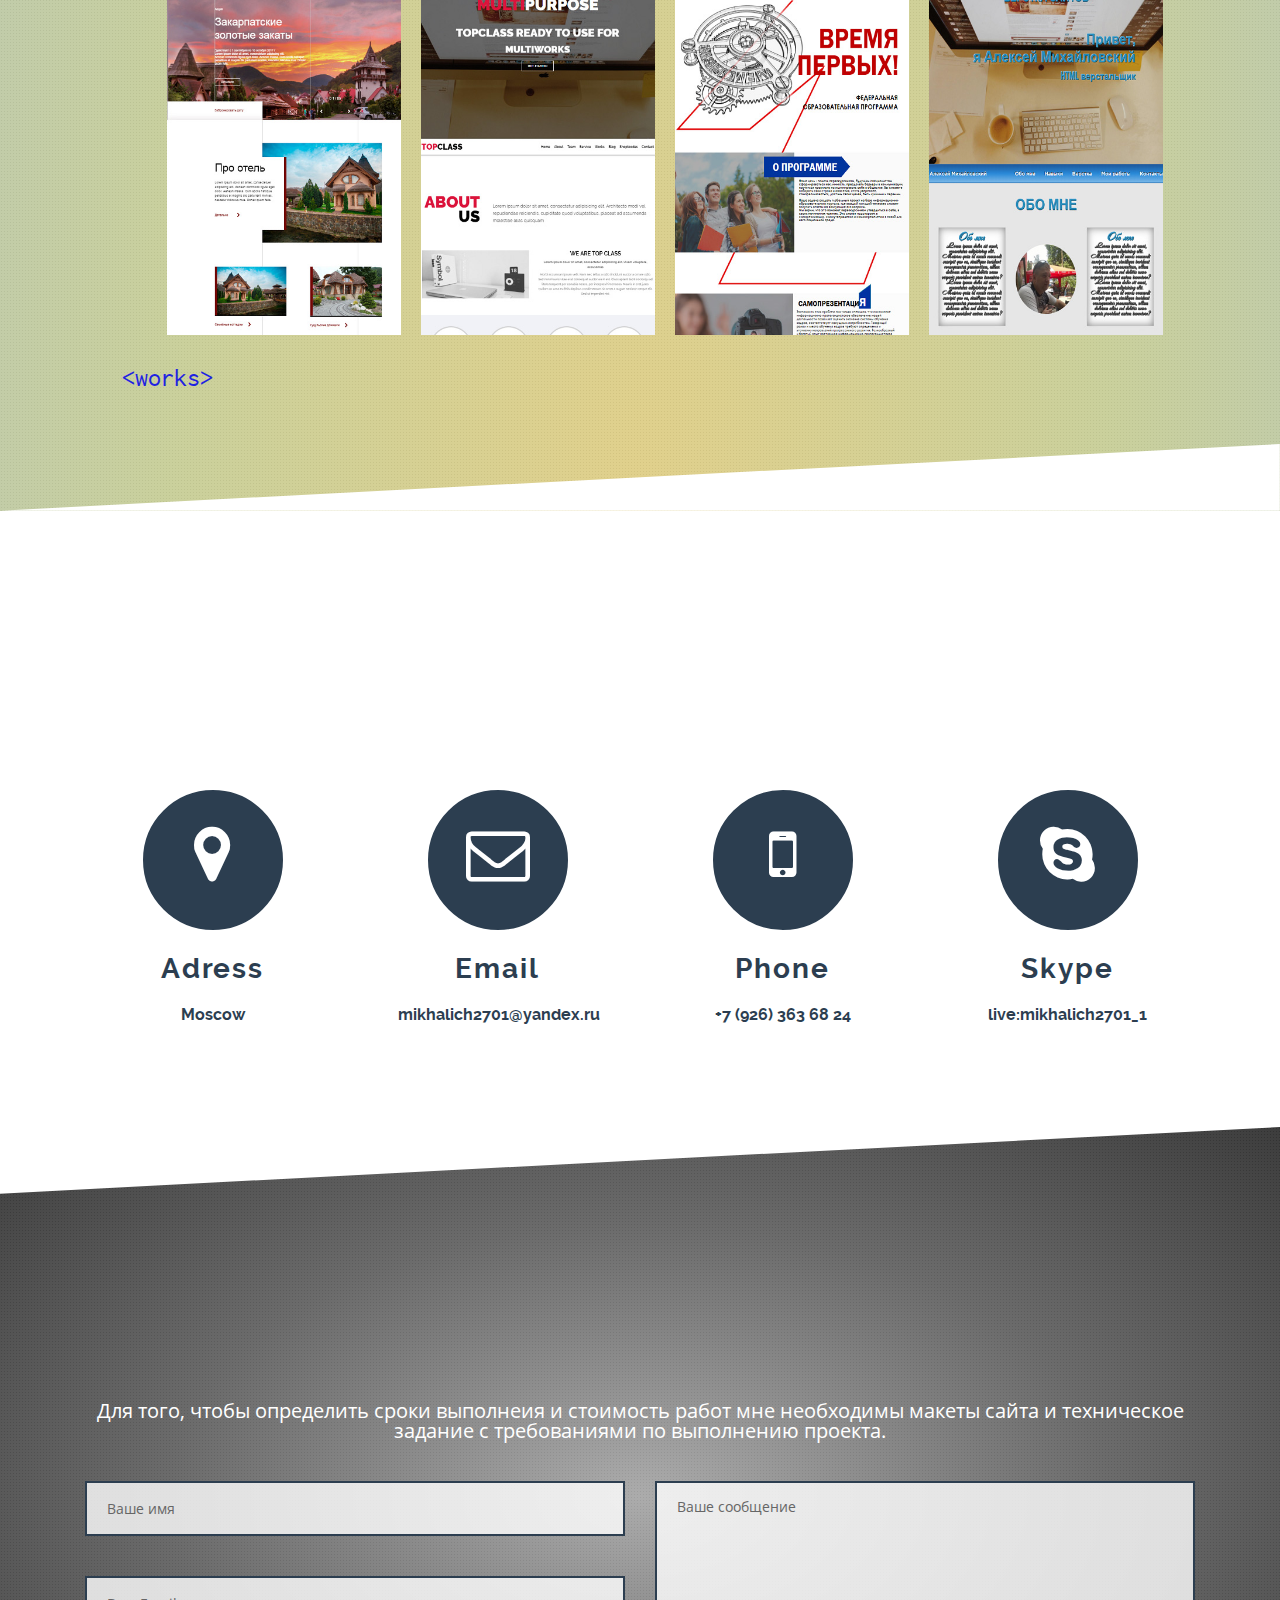
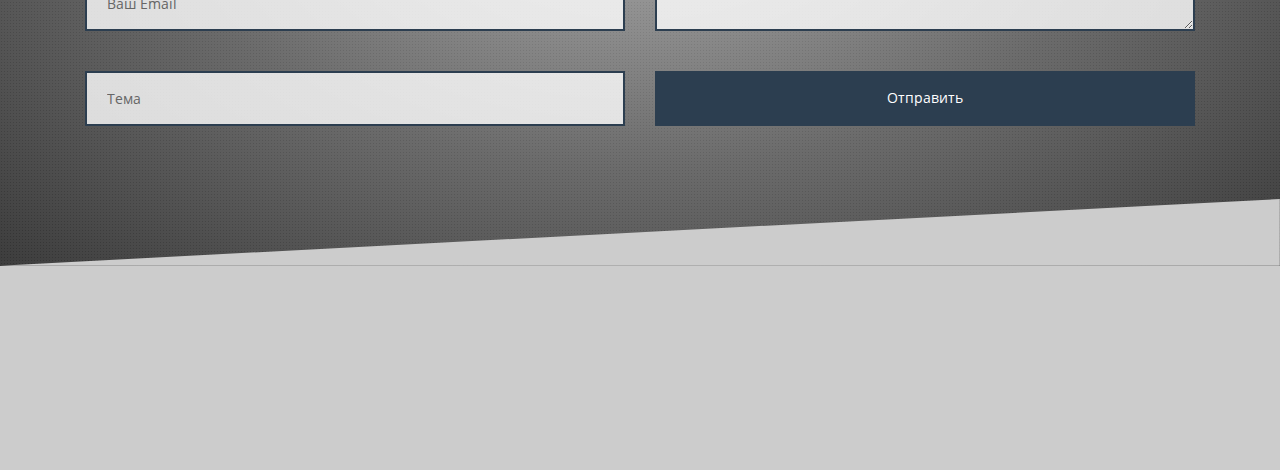
==== commit 354a10f7: "com4" ====
--- a/index.html
+++ b/index.html
@@ -815,7 +815,7 @@
             <div class="col">
               <div class="title">
                 <svg class="circle" version="1.1" xmlns="http://www.w3.org/2000/svg" xmlns:xlink="http://www.w3.org/1999/xlink" x="0px" y="0px" viewbox="0 0 350 200" style="enable-background:new 0 0 350 200;" xml:space="preserve">
-                  <circle r="90" cx="175" cy="100" stroke="#9e009e" stroke-width="20" fill="transparent" style="clip-path: url(#rect1);"></circle>
+                  <circle r="90" cx="175" cy="100" stroke="#1E22E2" stroke-width="20" fill="transparent" style="clip-path: url(#rect1);"></circle>
                   <text class="circle__text" x="0" y="135" fill="url(#linearGradient)">ПОРТФОЛИО</text>
                 </svg>
               </div>
--- a/css/main.css
+++ b/css/main.css
@@ -917,9 +917,13 @@
   height: 100%;
   left: 0;
   top: 0;
-  background: -webkit-radial-gradient(center, ellipse, rgba(158, 158, 158, 0.7) 0%, rgba(158, 158, 158, 0.7) 0%, rgba(66, 66, 66, 0.7) 52%, rgba(0, 0, 0, 0.7) 100%), url("../img/pattern.png");
-  background: -o-radial-gradient(center, ellipse, rgba(158, 158, 158, 0.7) 0%, rgba(158, 158, 158, 0.7) 0%, rgba(66, 66, 66, 0.7) 52%, rgba(0, 0, 0, 0.7) 100%), url("../img/pattern.png");
-  background: radial-gradient(ellipse at center, rgba(158, 158, 158, 0.7) 0%, rgba(158, 158, 158, 0.7) 0%, rgba(66, 66, 66, 0.7) 52%, rgba(0, 0, 0, 0.7) 100%), url("../img/pattern.png");
+  background: -webkit-radial-gradient(bottom, rgba(234, 210, 112, 0.7) 0%, rgba(201, 210, 136, 0.7) 52%, rgba(175, 197, 175, 0.7) 100%), url("../img/pattern.png");
+  background: -o-radial-gradient(bottom, rgba(234, 210, 112, 0.7) 0%, rgba(201, 210, 136, 0.7) 52%, rgba(175, 197, 175, 0.7) 100%), url("../img/pattern.png");
+  background: radial-gradient(to top, rgba(234, 210, 112, 0.7) 0%, rgba(201, 210, 136, 0.7) 52%, rgba(175, 197, 175, 0.7) 100%), url("../img/pattern.png");
+}
+
+.works .tag {
+  color: #1E22E2;
 }
 
 .works .title {
@@ -927,7 +931,9 @@
 }
 
 .works__nav {
+  margin-left: 50px;
   margin-bottom: 50px;
+  width: 100%;
 }
 
 .works__nav ul {
@@ -935,20 +941,33 @@
   display: -webkit-flex;
   display: -ms-flexbox;
   display: flex;
+  -webkit-box-pack: center;
+  -webkit-justify-content: center;
+  -ms-flex-pack: center;
+  justify-content: center;
+  -webkit-flex-wrap: wrap;
+  -ms-flex-wrap: wrap;
+  flex-wrap: wrap;
   width: 100%;
 }
 
 .works__nav ul li {
   width: 20%;
+  max-width: 190px;
 }
 
 .works__nav-elem {
   position: relative;
   display: block;
-  width: 90%;
+  width: 95%;
+  height: 50px;
   margin-left: auto;
   margin-right: auto;
-  border: 3px solid #fff;
+  text-align: center;
+  line-height: 45px;
+  -webkit-border-radius: 25px;
+  border-radius: 25px;
+  border: 2px solid #1E22E2;
   text-transform: uppercase;
   font-weight: bold;
   -webkit-transition: background .3s;
@@ -959,7 +978,7 @@
 }
 
 .works__nav-elem span {
-  color: #fff;
+  color: #1E22E2;
   -webkit-transition: color .3s;
   -o-transition: color .3s;
   transition: color .3s;
@@ -976,18 +995,18 @@
   -webkit-transform: skew(-40deg);
   -ms-transform: skew(-40deg);
   transform: skew(-40deg);
-  background: rgba(204, 204, 204, 0.8);
+  background: rgba(204, 204, 204, 0.4);
   -webkit-transition: left .5s;
   -o-transition: left .5s;
   transition: left .5s;
 }
 
 .works__nav-elem:hover {
-  background: #fff;
+  background: #1E22E2;
 }
 
 .works__nav-elem:hover span {
-  color: #2c3e50;
+  color: #fff;
 }
 
 .works__nav-elem:hover::after {
@@ -1676,6 +1695,11 @@
   html {
     font-size: 12px;
   }
+
+  .works__nav ul li {
+    width: 50%;
+    margin-bottom: 20px;
+  }
 }
 
 @media only screen and (max-width: 768px) {
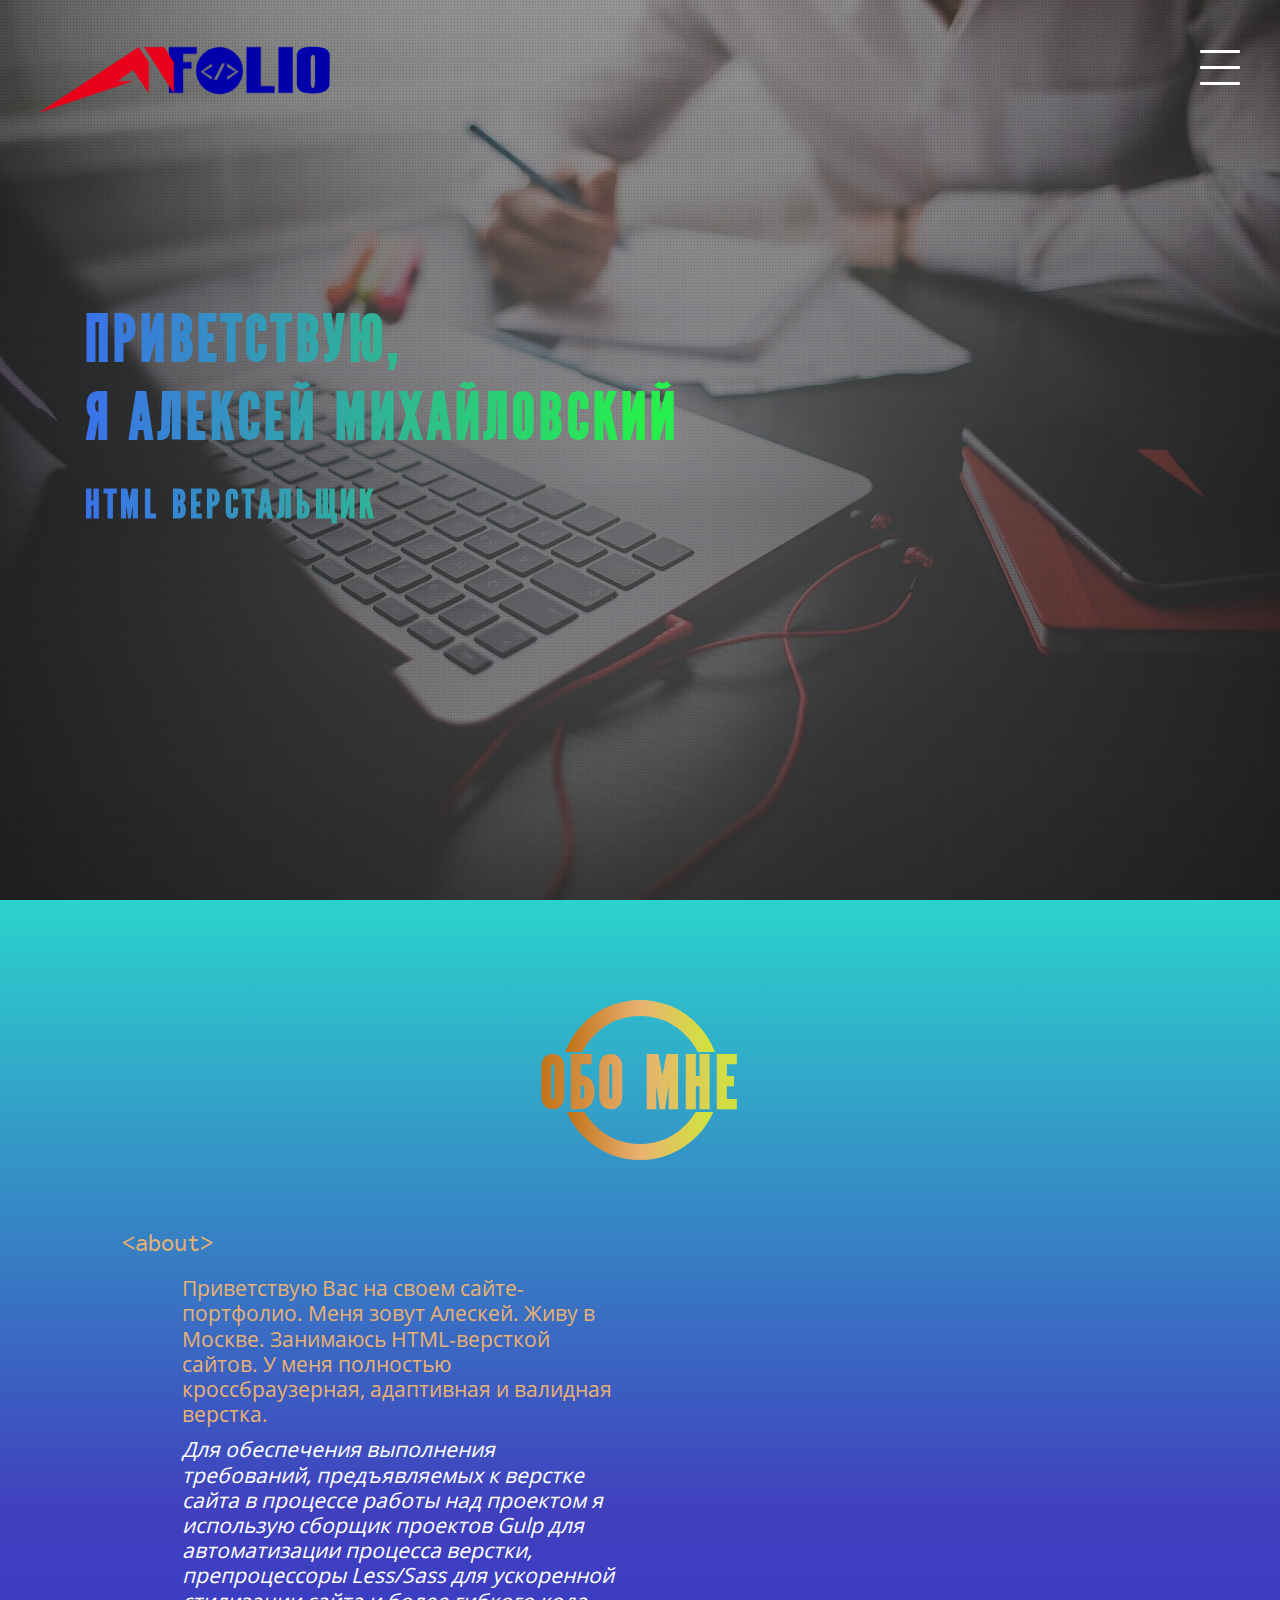
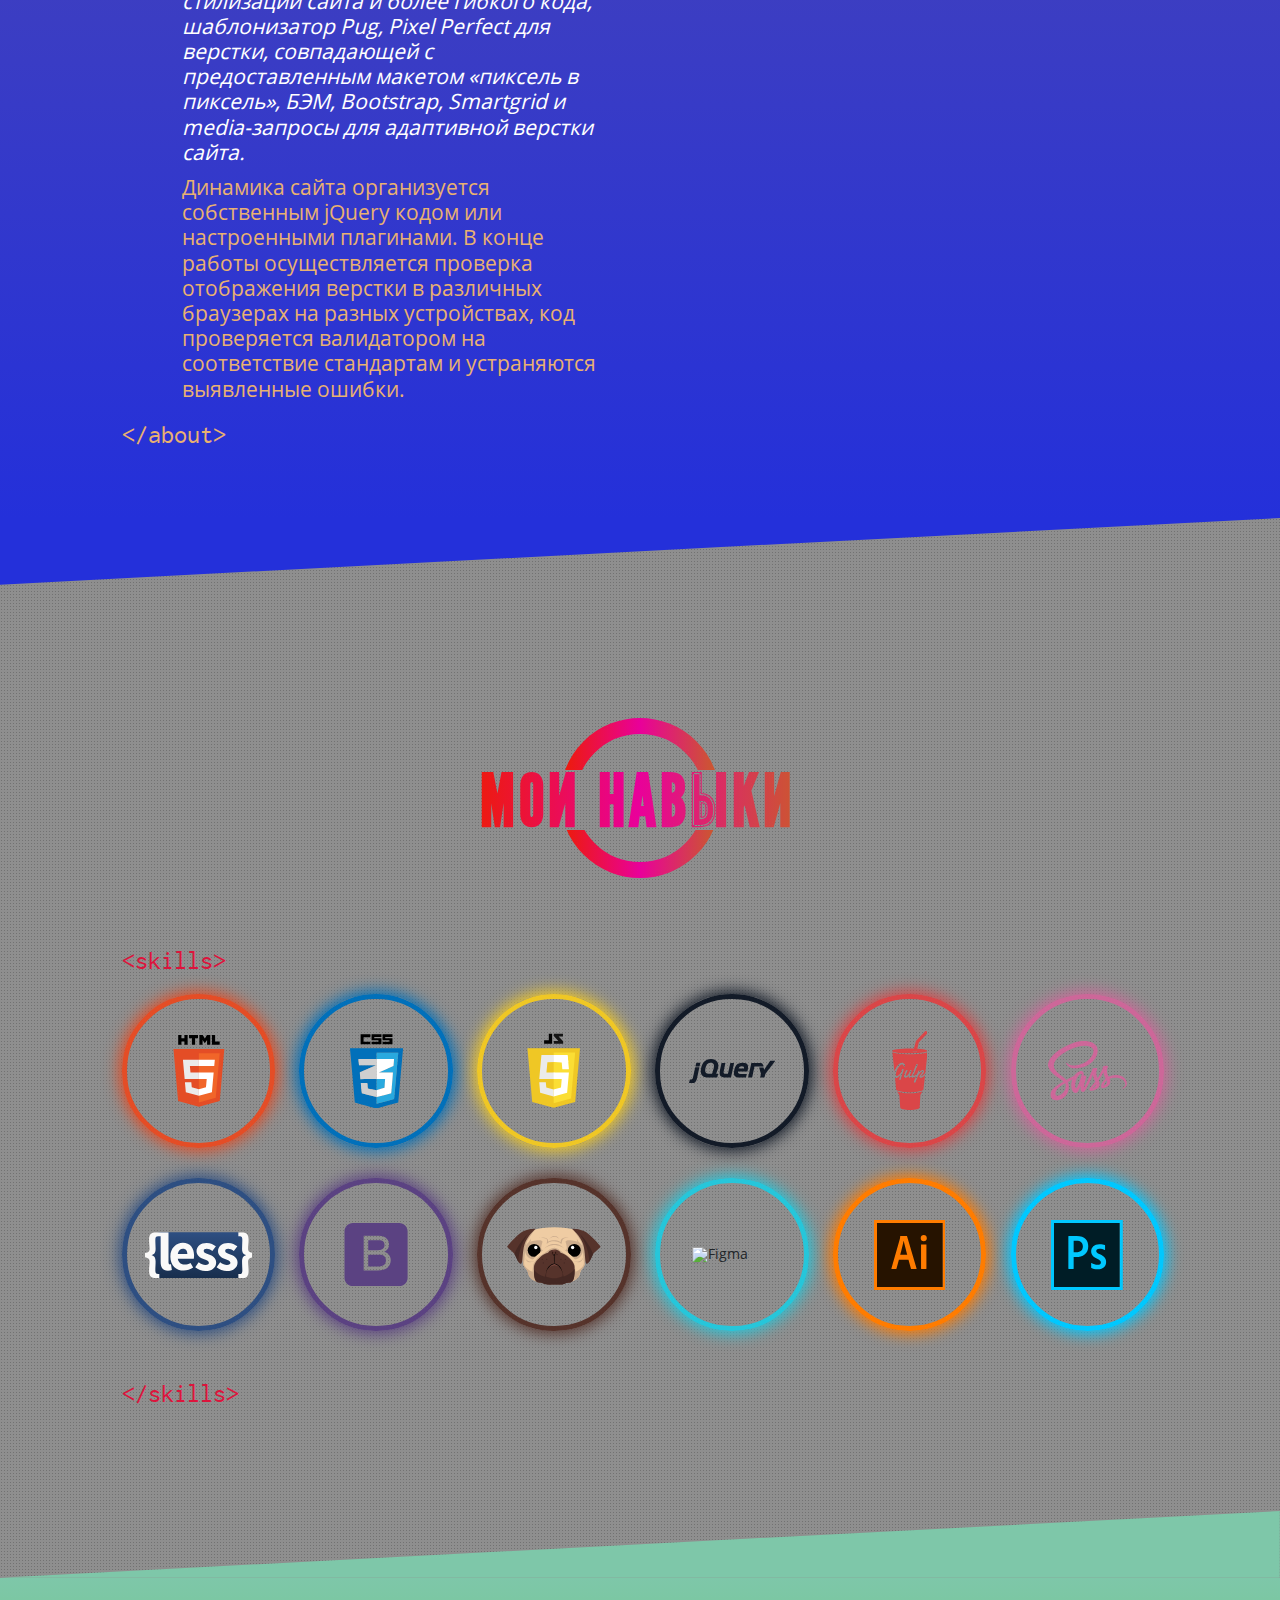
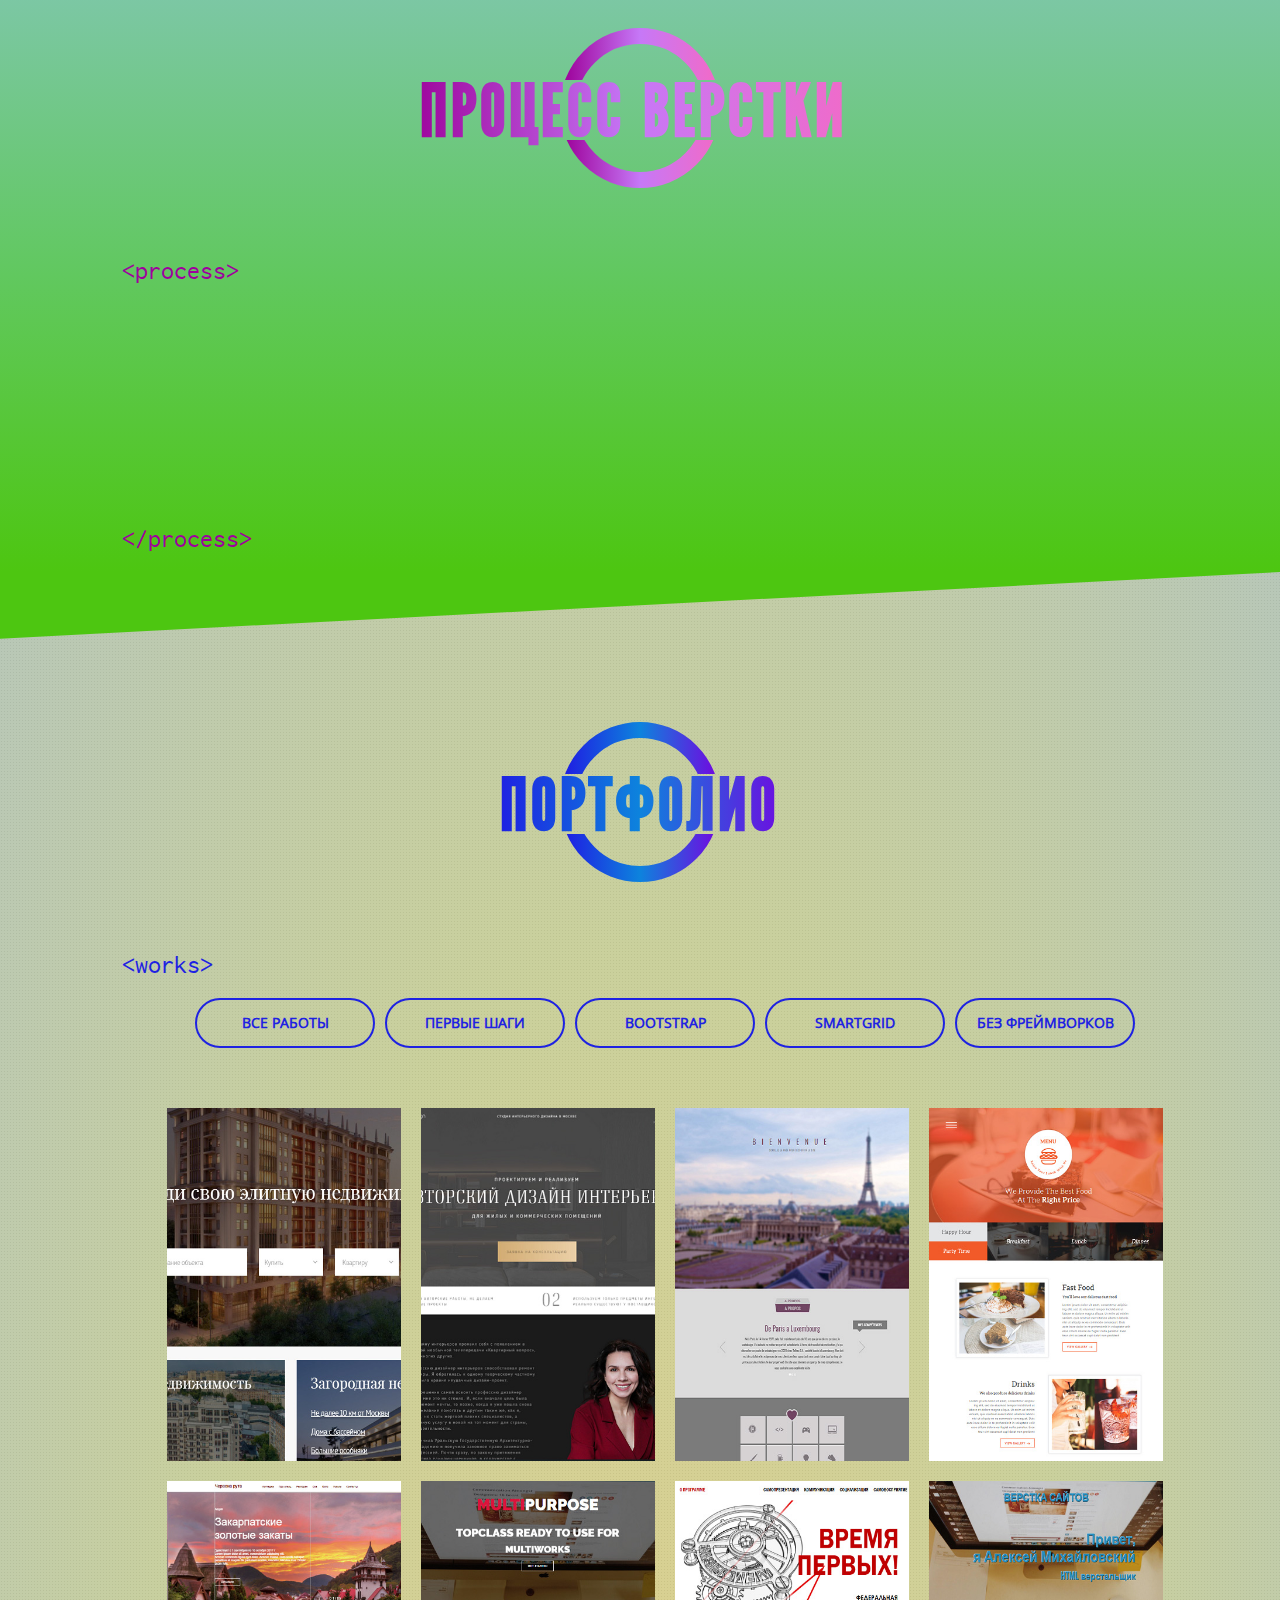
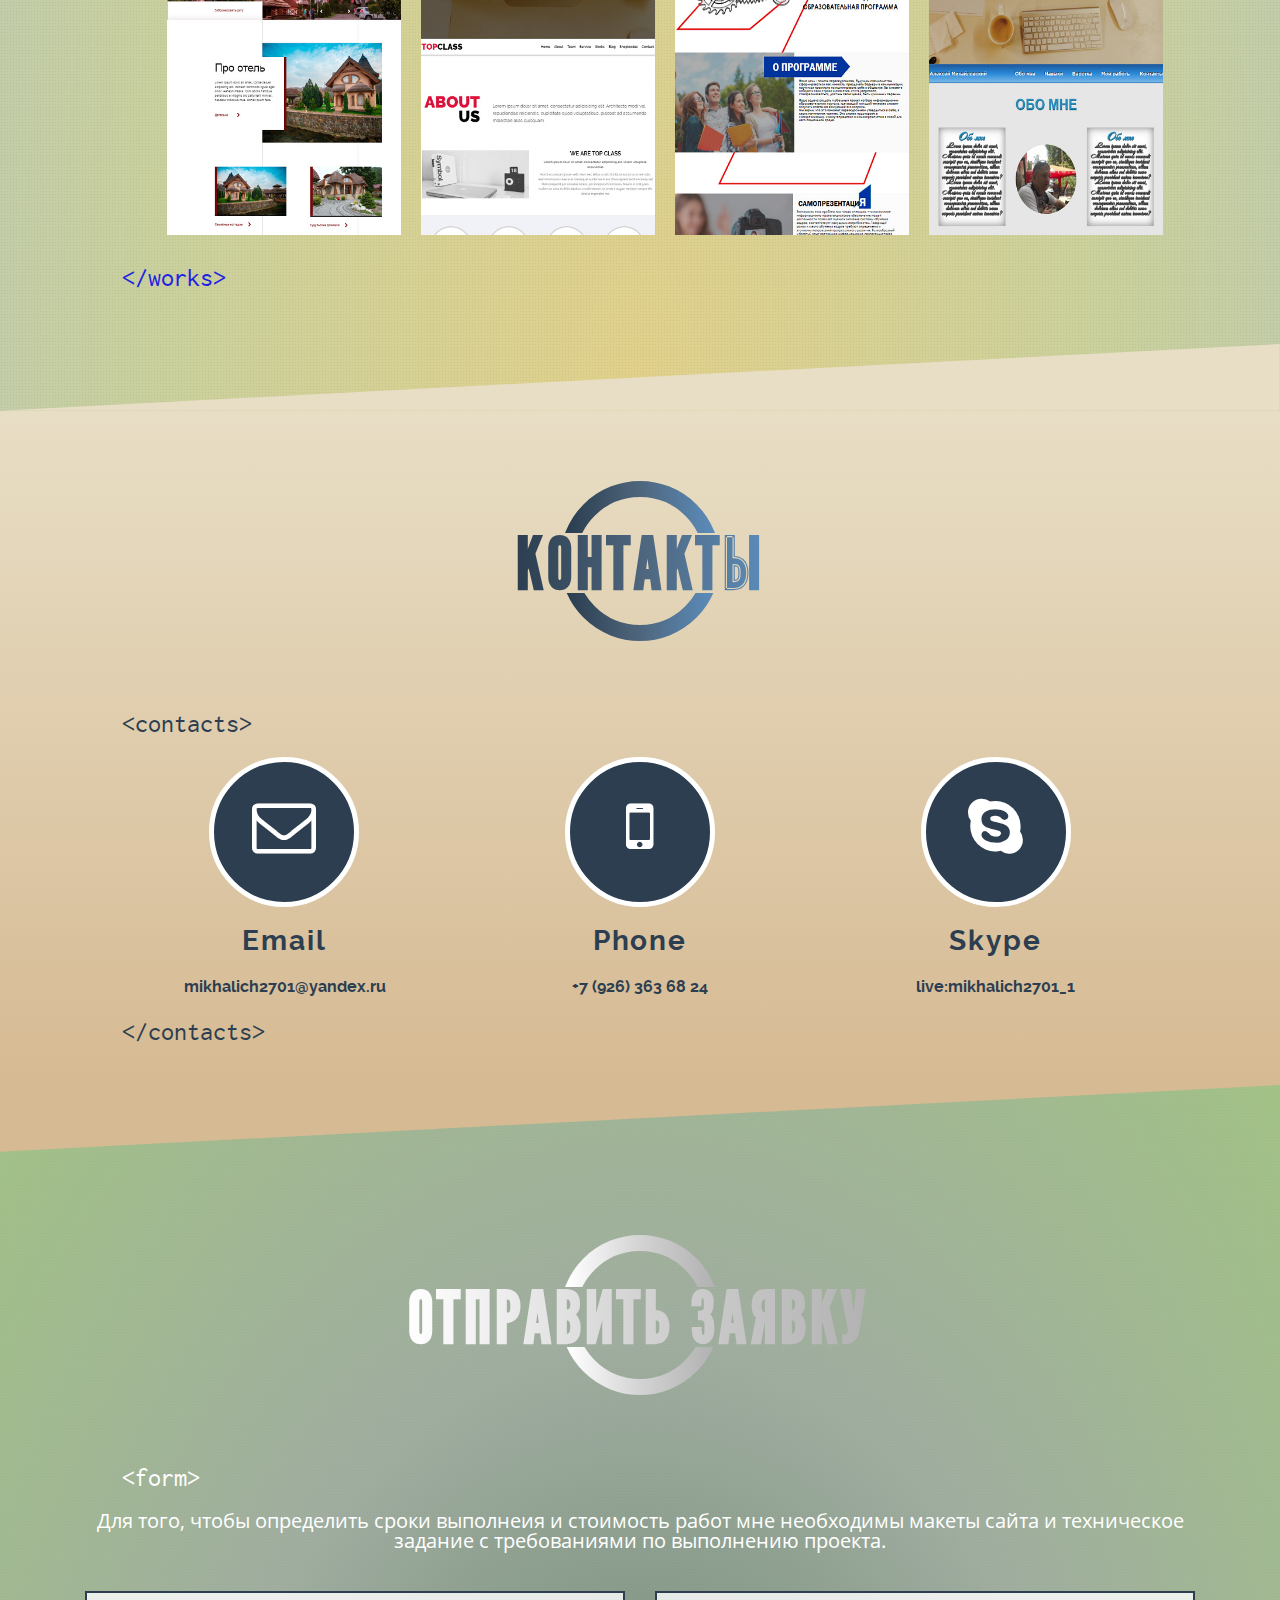
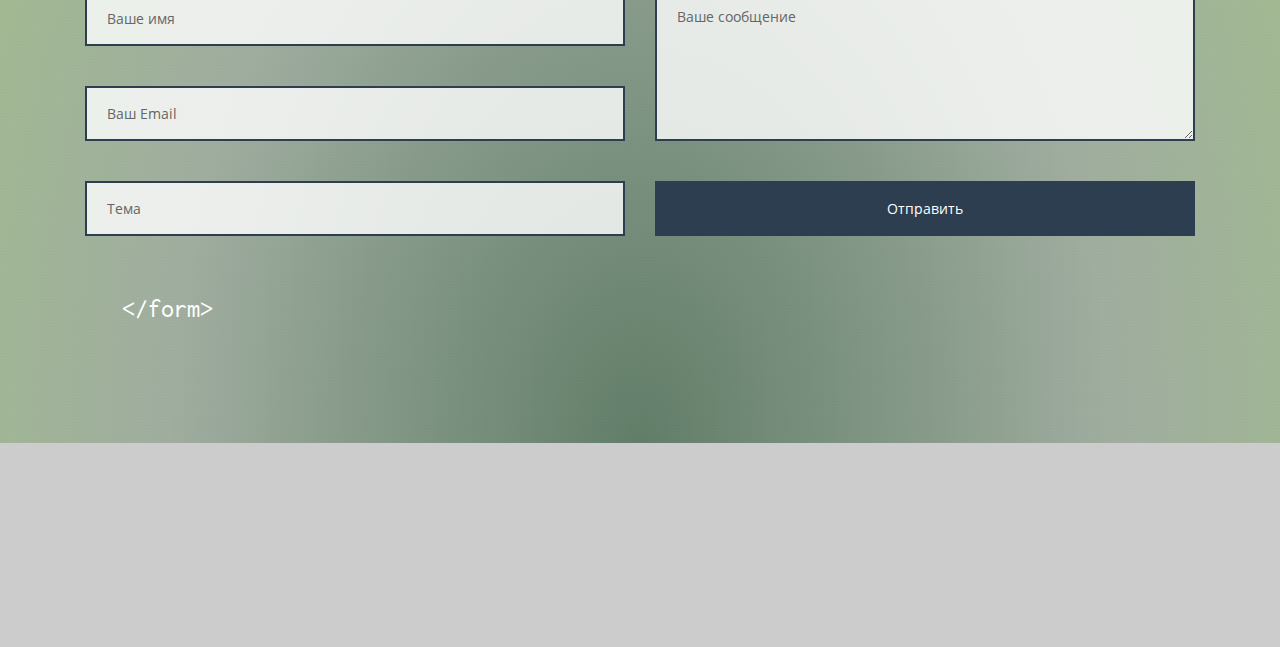
==== commit 272324f7: "com4" ====
--- a/index.html
+++ b/index.html
@@ -29,33 +29,16 @@
   </head>
   <body>
     <!--PRELOADER-->
-    <div class="preloader">
-      <div class="preloader__bg"></div>
-      <div class="logo">
-        <svg class="logo__svg" version="1.1" xmlns="http://www.w3.org/2000/svg" xmlns:xlink="http://www.w3.org/1999/xlink" x="0px" y="0px" viewbox="0 0 900 210" style="enable-background:new 0 0 900 210;" xml:space="preserve">
-          <path class="logo__svg-am" d="M0,201.5l296-195l30,45v92l-47-69c-4,4-47,34-47,34h45L0,201.5z"></path>
-          <path class="logo__svg-text" d="M429,144v-73.5h25v-19h-25v-25h41v-20h-83v137H429"></path>
-          <polygon class="logo__svg-am" points="313,6.5 372,6.5 401,51.5 401,143.5 "></polygon>
-          <g class="logo__svg-text" fill-rule="evenodd">
-            <path d="M538.5,7 A70,70 0 0,1 538.5,147 A70,70 0 0,1 538.5,7 z        M556,55 h-10 l-25,50 h10 z        M516,65 v-10 l-35,25 l35,25 v-10 l-25,-15 z        M561,65 v-10 l35,25 l-35,25 v-10 l25,-15 z" path=""></path>
-          </g>
-          <path class="logo__svg-text" d="M662,6v73.5v-1v20l0,0v25h41v20h-83v-137H662"></path>
-          <path class="logo__svg-text" d="M758,6v73.5v-1v20l0,0v25l0,0v20h-42v-137H758"></path>
-          <g class="logo__svg-text" fill-rule="evenodd">
-            <path d="M869,30.5l-1,89c-3,20-24,25-45,25h-11c-31-2-36-7-41-24v-92c3-17,18-21,38.6-22.5l19,0.3	C854,8.5,866,12.5,869,30.5z        M825.5,46.7l-0.1,64.3c-0.4,14.4-3.3,18.1-6.2,18.1h-1.5c-4.3-1.4-5-5.1-5.7-17.3l-0.4-65	c0.4-12.3,1.8-17.3,5.8-17.7l2.6,0.2C824.8,29.4,825.1,33.7,825.5,46.7z"></path>
-          </g>
-        </svg>
-      </div>
-    </div>
+    <!--include layout/preloader.pug-->
     <!--NAVIGATE-->
     <nav class="navigate">
       <ul class="navigate__box">
-        <li class="navigate__item"><a class="navigate__item-link" href="#">Обо мне</a></li>
-        <li class="navigate__item"><a class="navigate__item-link" href="#">Навыки</a></li>
-        <li class="navigate__item"><a class="navigate__item-link" href="#">Верстка</a></li>
-        <li class="navigate__item"><a class="navigate__item-link" href="#">Портфолио</a></li>
-        <li class="navigate__item"><a class="navigate__item-link" href="#">Контакты</a></li>
-        <li class="navigate__item"><a class="navigate__item-link" href="#">Заявка</a></li>
+        <li class="navigate__item"><a class="navigate__item-link" href="#about">Обо мне</a></li>
+        <li class="navigate__item"><a class="navigate__item-link" href="#skills">Навыки</a></li>
+        <li class="navigate__item"><a class="navigate__item-link" href="#pageproofs">Верстка</a></li>
+        <li class="navigate__item"><a class="navigate__item-link" href="#work">Портфолио</a></li>
+        <li class="navigate__item"><a class="navigate__item-link" href="#contact">Контакты</a></li>
+        <li class="navigate__item"><a class="navigate__item-link" href="#feedback">Заявка</a></li>
       </ul>
     </nav>
     <!--HEADER-->
@@ -95,7 +78,7 @@
     <!--MAIN-->
     <main class="main">
       <!--ABOUT ME-->
-      <section class="aboutMe">
+      <section class="aboutMe" id="about">
         <div class="container-fluid">
           <div class="row">
             <div class="col">
@@ -122,7 +105,28 @@
                       <stop stop-color="#EF6BCA" offset="100%"></stop>
                     </lineargradient>
                   </defs>
-                  <circle r="90" cx="125" cy="100" stroke="#e9b171" stroke-width="20" fill="transparent" style="clip-path: url(#rect1);"></circle>
+                  <defs>
+                    <lineargradient id="linearGradient4">
+                      <stop stop-color="#1E22E2" offset="0%"></stop>
+                      <stop stop-color="#0D83DD" offset="50%"></stop>
+                      <stop stop-color="#6A11E0" offset="100%"></stop>
+                    </lineargradient>
+                  </defs>
+                  <defs>
+                    <lineargradient id="linearGradient5">
+                      <stop stop-color="#2c3e50" offset="0%"></stop>
+                      <stop stop-color="#4E667D" offset="50%"></stop>
+                      <stop stop-color="#5B8BB9" offset="100%"></stop>
+                    </lineargradient>
+                  </defs>
+                  <defs>
+                    <lineargradient id="linearGradient6">
+                      <stop stop-color="#ffffff" offset="0%"></stop>
+                      <stop stop-color="#d3d3d3" offset="50%"></stop>
+                      <stop stop-color="#b2b2b2" offset="100%"></stop>
+                    </lineargradient>
+                  </defs>
+                  <circle r="90" cx="125" cy="100" stroke="url(#linearGradient2)" stroke-width="20" fill="transparent" style="clip-path: url(#rect1);"></circle>
                   <text class="circle__text" x="0" y="135" fill="url(#linearGradient2)">ОБО МНЕ </text>
                 </svg>
               </div>
@@ -332,7 +336,7 @@
         </div>
       </section>
       <!--SKILLS-->
-      <section class="skills">
+      <section class="skills" id="skills">
         <div class="angleUp">
           <svg version="1.1" xmlns="http://www.w3.org/2000/svg" xmlns:xlink="http://www.w3.org/1999/xlink" x="0px" y="0px" viewbox="0 0 1920 100" style="enable-background:new 0 0 1920 100;" xml:space="preserve">
             <defs>
@@ -363,7 +367,7 @@
                       <rect x="0" y="140" width="400" height="60"></rect>
                     </clipPath>
                   </defs>
-                  <circle r="90" cx="200" cy="100" stroke="#DC143C" stroke-width="20" fill="transparent" style="clip-path: url(#rect1);"></circle>
+                  <circle r="90" cx="200" cy="100" stroke="url(#linearGradient)" stroke-width="20" fill="transparent" style="clip-path: url(#rect1);"></circle>
                   <text class="circle__text" x="0" y="135" fill="url(#linearGradient)">МОИ НАВЫКИ</text>
                 </svg>
               </div>
@@ -718,13 +722,13 @@
         </div>
       </section>
       <!--PAGEPROOFS-->
-      <section class="pageProofs">
+      <section class="pageProofs" id="pageproofs">
         <div class="container-fluid">
           <div class="row">
             <div class="col">
               <div class="title">
                 <svg class="circle" version="1.1" xmlns="http://www.w3.org/2000/svg" xmlns:xlink="http://www.w3.org/1999/xlink" x="0px" y="0px" viewbox="0 0 550 200" style="enable-background:new 0 0 550 200;" xml:space="preserve">
-                  <circle r="90" cx="275" cy="100" stroke="#9e009e" stroke-width="20" fill="transparent" style="clip-path: url(#rect1);"></circle>
+                  <circle r="90" cx="275" cy="100" stroke="url(#linearGradient3)" stroke-width="20" fill="transparent" style="clip-path: url(#rect1);"></circle>
                   <text class="circle__text" x="0" y="135" fill="url(#linearGradient3)">ПРОЦЕСС ВЕРСТКИ </text>
                 </svg>
               </div>
@@ -749,7 +753,7 @@
                   </div>
                 </div>
                 <div class="col-lg-2 col-md-4 col-sm-6">
-                  <div class="pageProofs__content">
+                  <div class="pageProofs__content firstarrow">
                     <div class="pageProofs__content-img"><i class="fa fa-html5" aria-hidden="true"></i></div>
                     <div class="pageProofs__content-name">
                       <p>Верстка контента		</p>
@@ -757,7 +761,7 @@
                   </div>
                 </div>
                 <div class="col-lg-2 col-md-4 col-sm-6">
-                  <div class="pageProofs__content">
+                  <div class="pageProofs__content middlearrow">
                     <div class="pageProofs__content-img"><i class="fa fa-css3" aria-hidden="true"></i></div>
                     <div class="pageProofs__content-name">
                       <p>Стилизация сайта</p>
@@ -765,7 +769,7 @@
                   </div>
                 </div>
                 <div class="col-lg-2 col-md-4 col-sm-6">
-                  <div class="pageProofs__content">
+                  <div class="pageProofs__content prelastarrow">
                     <div class="pageProofs__content-img"><i class="fa fa-mobile" aria-hidden="true"></i></div>
                     <div class="pageProofs__content-name">
                       <p>Адаптивная верстка</p>
@@ -799,7 +803,7 @@
         </div>
       </section>
       <!--PORTFOLIO-->
-      <section class="works">
+      <section class="works" id="work">
         <div class="angleUp">
           <svg version="1.1" xmlns="http://www.w3.org/2000/svg" xmlns:xlink="http://www.w3.org/1999/xlink" x="0px" y="0px" viewbox="0 0 1920 100" style="enable-background:new 0 0 1920 100;" xml:space="preserve">
             <use xlink:href="#angleUp" x="0.0000" y="0.0000" fill="#4DC611"></use>
@@ -807,7 +811,7 @@
         </div>
         <div class="angleDown">
           <svg version="1.1" xmlns="http://www.w3.org/2000/svg" xmlns:xlink="http://www.w3.org/1999/xlink" x="0px" y="0px" viewbox="0 0 1920 100" style="enable-background:new 0 0 1920 100;" xml:space="preserve">
-            <use xlink:href="#angleUp" x="0.0000" y="100.0000" fill="#fff" transform="rotate(180, 960, 100)"></use>
+            <use xlink:href="#angleUp" x="0.0000" y="100.0000" fill="#e8dec5" transform="rotate(180, 960, 100)"></use>
           </svg>
         </div>
         <div class="container-fluid">
@@ -815,8 +819,8 @@
             <div class="col">
               <div class="title">
                 <svg class="circle" version="1.1" xmlns="http://www.w3.org/2000/svg" xmlns:xlink="http://www.w3.org/1999/xlink" x="0px" y="0px" viewbox="0 0 350 200" style="enable-background:new 0 0 350 200;" xml:space="preserve">
-                  <circle r="90" cx="175" cy="100" stroke="#1E22E2" stroke-width="20" fill="transparent" style="clip-path: url(#rect1);"></circle>
-                  <text class="circle__text" x="0" y="135" fill="url(#linearGradient)">ПОРТФОЛИО</text>
+                  <circle r="90" cx="175" cy="100" stroke="url(#linearGradient4)" stroke-width="20" fill="transparent" style="clip-path: url(#rect1);"></circle>
+                  <text class="circle__text" x="0" y="135" fill="url(#linearGradient4)">ПОРТФОЛИО</text>
                 </svg>
               </div>
             </div>
@@ -905,63 +909,92 @@
           </div>
           <div class="row justify-content-center">
             <div class="col-xl-10 col-lg-12">
-              <p class="tag">&lt;works&gt;</p>
+              <p class="tag">&lt;/works&gt;</p>
             </div>
           </div>
         </div>
       </section>
       <!--CONTACT-->
-      <section class="contact">
-        <div class="container">
-          <h2 class="contact__title wow slideInUp" id="contact">Контакты</h2>
-          <div class="title__icon wow slideInUp"><i class="fa fa-comment" aria-hidden="true"></i></div>
+      <section class="contact" id="contact">
+        <div class="container-fluid">
           <div class="row">
-            <div class="col-lg-3 col-md-6">
-              <div class="contact__elem">
-                <div class="contact__elem-logo logo1"><i class="fa fa-map-marker" aria-hidden="true"></i></div>
-                <h5 class="contact__elem-title">Adress</h5>
-                <p>Moscow</p>
-              </div>
-            </div>
-            <div class="col-lg-3 col-md-6">
-              <div class="contact__elem elem2">
-                <div class="contact__elem-logo"><i class="fa fa-envelope-o" aria-hidden="true"></i></div>
-                <h5 class="contact__elem-title">Email</h5>
-                <p><a href="mailto:mikhalich2701@yandex.ru">mikhalich2701@yandex.ru</a></p>
-              </div>
-            </div>
-            <div class="col-lg-3 col-md-6">
-              <div class="contact__elem elem3">
-                <div class="contact__elem-logo"><i class="fa fa-mobile" aria-hidden="true"></i></div>
-                <h5 class="contact__elem-title">Phone</h5>
-                <p><a href="tel:+79263636824">+7 (926) 363 68 24 </a></p>
-              </div>
-            </div>
-            <div class="col-lg-3 col-md-6">
-              <div class="contact__elem elem4">
-                <div class="contact__elem-logo"><i class="fa fa-skype" aria-hidden="true"></i></div>
-                <h5 class="contact__elem-title">Skype</h5>
-                <p><a href="skype:live:mikhalich2701_1">live:mikhalich2701_1</a></p>
-              </div>
+            <div class="col">
+              <div class="title">
+                <svg class="circle" version="1.1" xmlns="http://www.w3.org/2000/svg" xmlns:xlink="http://www.w3.org/1999/xlink" x="0px" y="0px" viewbox="0 0 310 200" style="enable-background:new 0 0 310 200;" xml:space="preserve">
+                  <circle r="90" cx="155" cy="100" stroke="url(#linearGradient5)" stroke-width="20" fill="transparent" style="clip-path: url(#rect1);"></circle>
+                  <text class="circle__text" x="0" y="135" fill="url(#linearGradient5)">КОНТАКТЫ</text>
+                </svg>
+              </div>
+            </div>
+          </div>
+        </div>
+        <div class="container-fluid">
+          <div class="row justify-content-center">
+            <div class="col-xl-10 col-lg-12">
+              <p class="tag">&lt;contacts&gt;</p>
+            </div>
+          </div>
+          <div class="row justify-content-center">
+            <div class="col-xl-10 col-lg-12">
+              <div class="row justify-content-center">
+                <div class="col-sm-4 col-xs-12">
+                  <div class="contact__elem elem2">
+                    <div class="contact__elem-logo"><i class="fa fa-envelope-o" aria-hidden="true"></i></div>
+                    <h5 class="contact__elem-title">Email</h5>
+                    <p><a href="mailto:mikhalich2701@yandex.ru">mikhalich2701@yandex.ru</a></p>
+                  </div>
+                </div>
+                <div class="col-sm-4 col-xs-12">
+                  <div class="contact__elem elem3">
+                    <div class="contact__elem-logo"><i class="fa fa-mobile" aria-hidden="true"></i></div>
+                    <h5 class="contact__elem-title">Phone</h5>
+                    <p><a href="tel:+79263636824">+7 (926) 363 68 24 </a></p>
+                  </div>
+                </div>
+                <div class="col-sm-4 col-xs-12">
+                  <div class="contact__elem elem4">
+                    <div class="contact__elem-logo"><i class="fa fa-skype" aria-hidden="true"></i></div>
+                    <h5 class="contact__elem-title">Skype</h5>
+                    <p><a href="skype:live:mikhalich2701_1">live:mikhalich2701_1</a></p>
+                  </div>
+                </div>
+              </div>
+            </div>
+          </div>
+          <div class="row justify-content-center">
+            <div class="col-xl-10 col-lg-12">
+              <p class="tag">&lt;/contacts&gt;</p>
             </div>
           </div>
         </div>
       </section>
       <!--FEEDBACK-->
-      <section class="feedback">
+      <section class="feedback" id="feedback">
         <div class="angleUp">
           <svg version="1.1" xmlns="http://www.w3.org/2000/svg" xmlns:xlink="http://www.w3.org/1999/xlink" x="0px" y="0px" viewbox="0 0 1920 100" style="enable-background:new 0 0 1920 100;" xml:space="preserve">
-            <use xlink:href="#angleUp" x="0.0000" y="0.0000" fill="#fff"></use>
+            <use xlink:href="#angleUp" x="0.0000" y="0.0000" fill="#d6ba93"></use>
           </svg>
         </div>
-        <div class="angleDown">
-          <svg version="1.1" xmlns="http://www.w3.org/2000/svg" xmlns:xlink="http://www.w3.org/1999/xlink" x="0px" y="0px" viewbox="0 0 1920 100" style="enable-background:new 0 0 1920 100;" xml:space="preserve">
-            <use xlink:href="#angleUp" x="0.0000" y="100.0000" fill="#ccc" transform="rotate(180, 960, 100)"></use>
-          </svg>
+        <div class="container-fluid">
+          <div class="row">
+            <div class="col">
+              <div class="title">
+                <svg class="circle" version="1.1" xmlns="http://www.w3.org/2000/svg" xmlns:xlink="http://www.w3.org/1999/xlink" x="0px" y="0px" viewbox="0 0 580 200" style="enable-background:new 0 0 580 200;" xml:space="preserve">
+                  <circle r="90" cx="290" cy="100" stroke="url(#linearGradient6)" stroke-width="20" fill="transparent" style="clip-path: url(#rect1);"></circle>
+                  <text class="circle__text" x="0" y="135" fill="url(#linearGradient6)">ОТПРАВИТЬ ЗАЯВКУ </text>
+                </svg>
+              </div>
+            </div>
+          </div>
+        </div>
+        <div class="container-fluid">
+          <div class="row justify-content-center">
+            <div class="col-xl-10 col-lg-12">
+              <p class="tag">&lt;form&gt;</p>
+            </div>
+          </div>
         </div>
         <div class="container">
-          <h2 class="feedback__title wow slideInUp" id="feedback">Отправить заявку</h2>
-          <div class="title__icon wow slideInUp"><i class="fa fa-envelope" aria-hidden="true"></i></div>
           <p class="feedback__text">Для того, чтобы определить сроки выполнеия и стоимость работ мне необходимы макеты сайта и техническое задание с требованиями по выполнению проекта.</p>
           <form class="form" id="myForm">
             <div class="row">
@@ -989,6 +1022,13 @@
             </div>
           </form>
           <div id="answer"></div>
+        </div>
+        <div class="container-fluid">
+          <div class="row justify-content-center">
+            <div class="col-xl-10 col-lg-12">
+              <p class="tag">&lt;/form&gt;</p>
+            </div>
+          </div>
         </div>
       </section>
     </main>
--- a/css/main.css
+++ b/css/main.css
@@ -144,6 +144,7 @@
   position: relative;
   margin: 50px auto;
   width: 200px;
+  max-width: 80%;
   height: 160px;
 }
 
@@ -820,7 +821,6 @@
 
 .pageProofs {
   position: relative;
-  padding: 50px;
   background: -webkit-gradient(linear, left bottom, left top, from(#4DC611), color-stop(50%, #61C85F), to(#7EC7A9));
   background: -webkit-linear-gradient(bottom, #4DC611 0%, #61C85F 50%, #7EC7A9 100%);
   background: -o-linear-gradient(bottom, #4DC611 0%, #61C85F 50%, #7EC7A9 100%);
@@ -860,16 +860,21 @@
   display: block;
   position: absolute;
   content: "";
-  width: 5vw;
-  height: 5vw;
-  top: 20%;
-  right: -3.5vw;
+  width: 60px;
+  height: 60px;
+  top: 50px;
+  right: -webkit-calc(-1vw - 35px);
+  right: calc(-1vw - 35px);
   background: url("../img/arrow.svg") center center no-repeat;
   -webkit-background-size: cover;
   background-size: cover;
   -webkit-animation: arrowmove .5s linear infinite alternate;
   animation: arrowmove .5s linear infinite alternate;
   z-index: 10;
+}
+
+.pageProofs__content:after:after {
+  display: none;
 }
 
 .pageProofs__content-img {
@@ -1042,7 +1047,7 @@
   height: 100%;
   left: 0;
   top: 0;
-  background: black;
+  background: #1E22E2;
   opacity: 0;
   -webkit-transition: opacity .3s;
   -o-transition: opacity .3s;
@@ -1142,8 +1147,8 @@
 }
 
 .works__block-elem-way-row a:hover {
-  background: #444;
-  border: 2px solid #444;
+  background: #1E22E2;
+  border: 2px solid #1E22E2;
   color: #fff;
 }
 
@@ -1166,8 +1171,19 @@
 /*==============================CONTACT=============================*/
 
 .contact {
-  padding: 100px 0;
-  background: #fff;
+  padding: 20px 0;
+  background: -webkit-gradient(linear, left bottom, left top, from(#d6ba93), to(#e8dec5));
+  background: -webkit-linear-gradient(bottom, #d6ba93 0%, #e8dec5 100%);
+  background: -o-linear-gradient(bottom, #d6ba93 0%, #e8dec5 100%);
+  background: linear-gradient(to top, #d6ba93 0%, #e8dec5 100%);
+}
+
+.contact .tag {
+  color: #2c3e50;
+}
+
+.contact .title {
+  width: 248px;
 }
 
 .contact__elem {
@@ -1294,24 +1310,17 @@
   height: 100%;
   left: 0;
   top: 0;
-  background: -webkit-radial-gradient(center, ellipse, rgba(158, 158, 158, 0.7) 0%, rgba(158, 158, 158, 0.7) 0%, rgba(66, 66, 66, 0.7) 52%, rgba(0, 0, 0, 0.7) 100%), url("../img/pattern.png");
-  background: -o-radial-gradient(center, ellipse, rgba(158, 158, 158, 0.7) 0%, rgba(158, 158, 158, 0.7) 0%, rgba(66, 66, 66, 0.7) 52%, rgba(0, 0, 0, 0.7) 100%), url("../img/pattern.png");
-  background: radial-gradient(ellipse at center, rgba(158, 158, 158, 0.7) 0%, rgba(158, 158, 158, 0.7) 0%, rgba(66, 66, 66, 0.7) 52%, rgba(0, 0, 0, 0.7) 100%), url("../img/pattern.png");
-}
-
-.feedback__title {
-  position: relative;
+  background: -webkit-radial-gradient(bottom, rgba(86, 117, 94, 0.9) 0%, rgba(155, 170, 155, 0.9) 52%, rgba(158, 193, 127, 0.9) 100%), url("../img/pattern.png");
+  background: -o-radial-gradient(bottom, rgba(86, 117, 94, 0.9) 0%, rgba(155, 170, 155, 0.9) 52%, rgba(158, 193, 127, 0.9) 100%), url("../img/pattern.png");
+  background: radial-gradient(to top, rgba(86, 117, 94, 0.9) 0%, rgba(155, 170, 155, 0.9) 52%, rgba(158, 193, 127, 0.9) 100%), url("../img/pattern.png");
+}
+
+.feedback .title {
+  width: 464px;
+}
+
+.feedback .tag {
   color: #fff;
-  z-index: 50;
-}
-
-.feedback .title__icon {
-  color: #fff;
-}
-
-.feedback .title__icon:after,
-.feedback .title__icon:before {
-  border-bottom: 2px solid #fff;
 }
 
 .feedback__text {
@@ -1668,6 +1677,8 @@
   }
 }
 
+/*================================MEDIA==============================*/
+
 @media only screen and (max-width: 1600px) {
   html {
     font-size: 15px;
@@ -1696,10 +1707,30 @@
     font-size: 12px;
   }
 
+  .tag {
+    font-size: 2.5rem;
+  }
+
+  .pageProofs .middlearrow::after {
+    display: none;
+  }
+
+  .works {
+    padding: 20px;
+  }
+
+  .works__block-elem {
+    width: 50%;
+  }
+
   .works__nav ul li {
     width: 50%;
     margin-bottom: 20px;
   }
+
+  .works__nav-elem {
+    font-size: 1.5rem;
+  }
 }
 
 @media only screen and (max-width: 768px) {
@@ -1720,6 +1751,18 @@
   .skill {
     width: 30vw;
     height: 30vw;
+  }
+
+  .pageProofs .middlearrow::after {
+    display: block;
+  }
+
+  .pageProofs .firstarrow::after {
+    display: none;
+  }
+
+  .pageProofs .prelastarrow::after {
+    display: none;
   }
 }
 
@@ -1734,6 +1777,18 @@
     width: 70vw;
     height: 70vw;
   }
+
+  .pageProofs .middlearrow::after {
+    display: none;
+  }
+
+  .works {
+    padding: 20px;
+  }
+
+  .works__block-elem {
+    width: 100%;
+  }
 }
 
 @media only screen and (max-width: 480px) {
